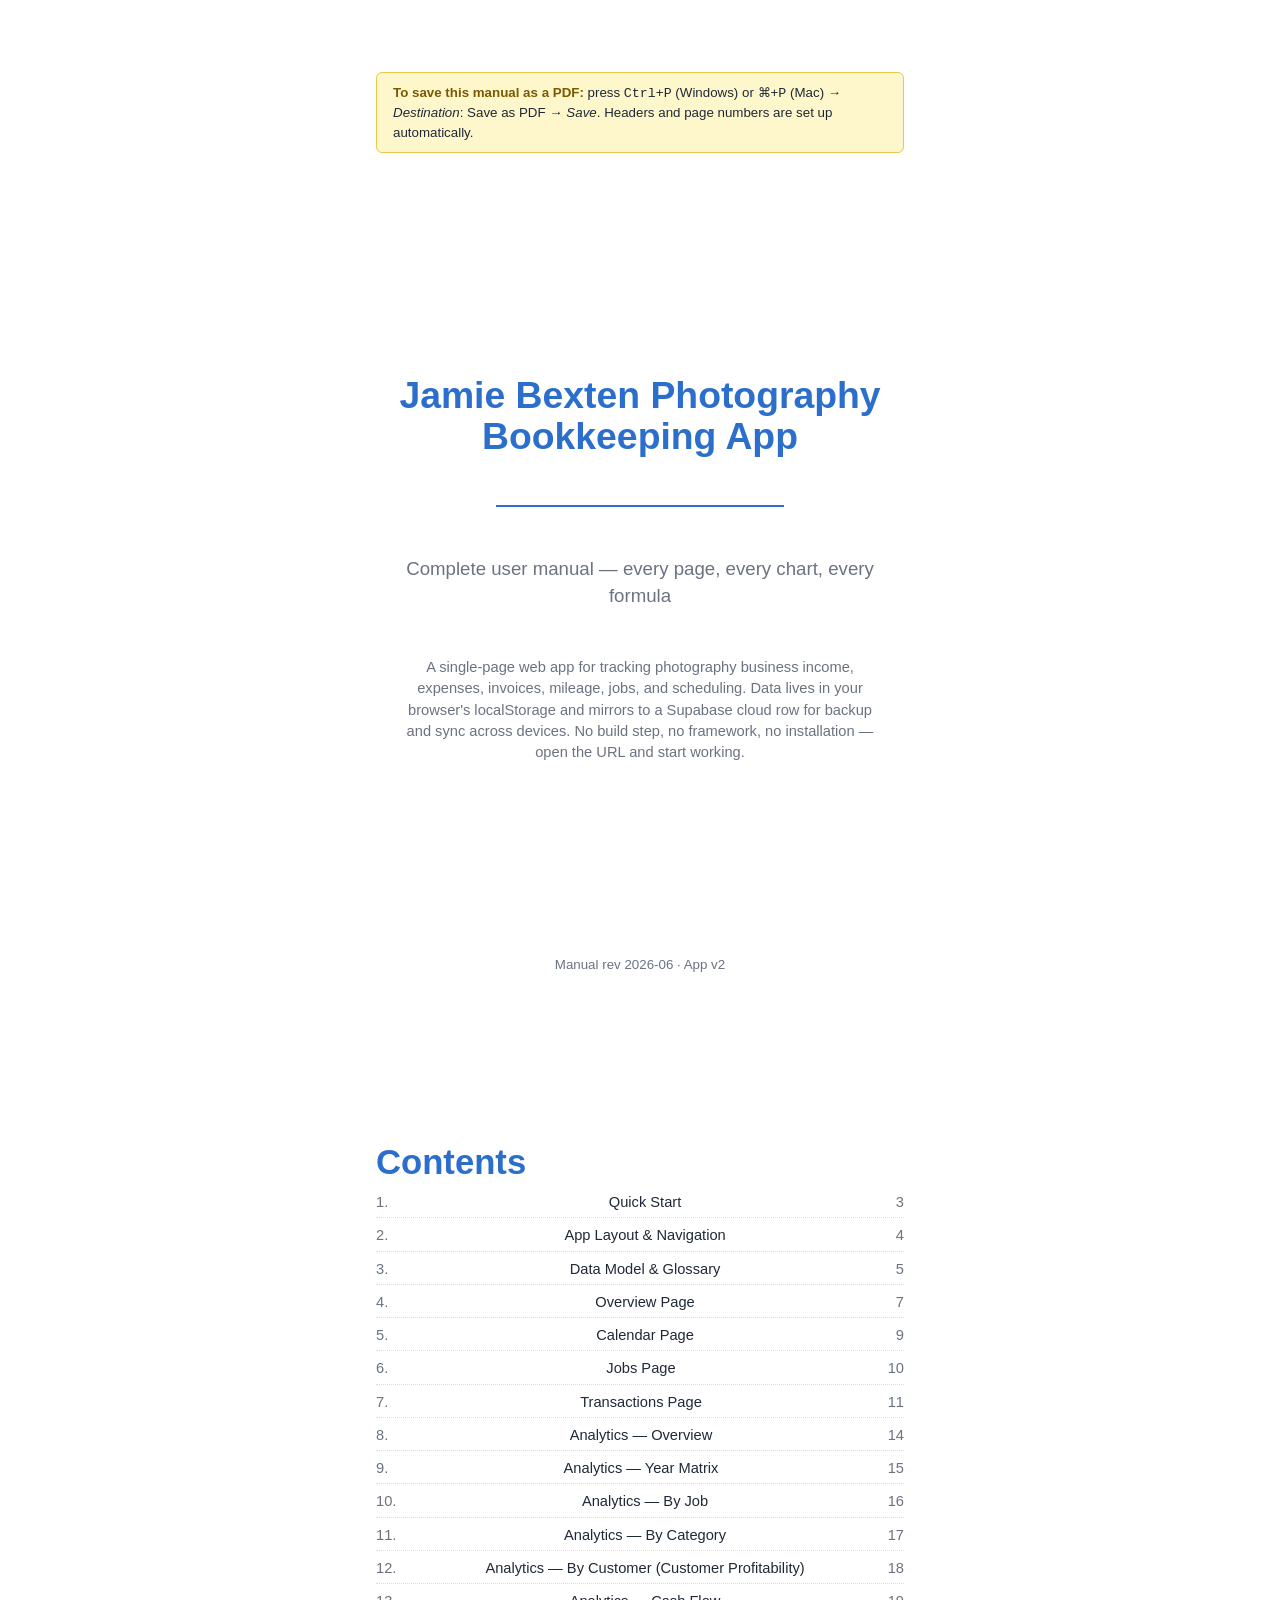
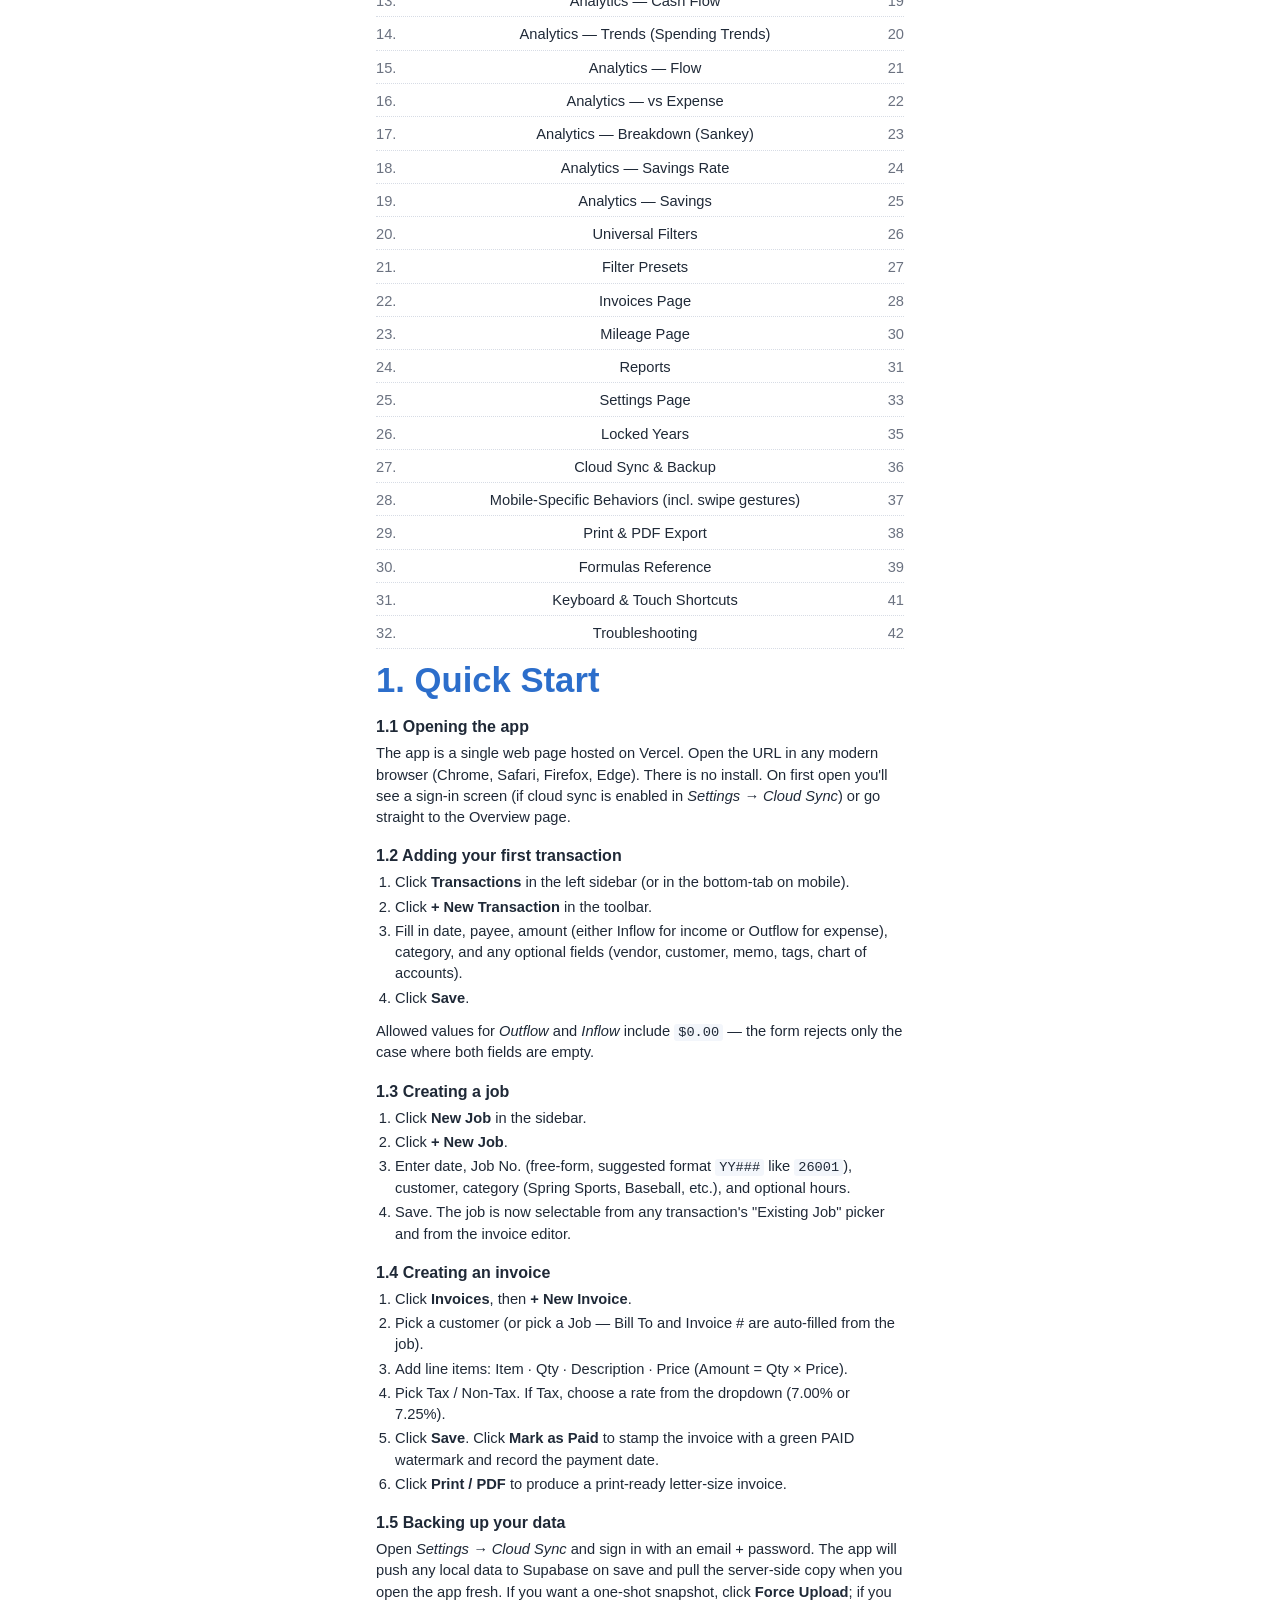
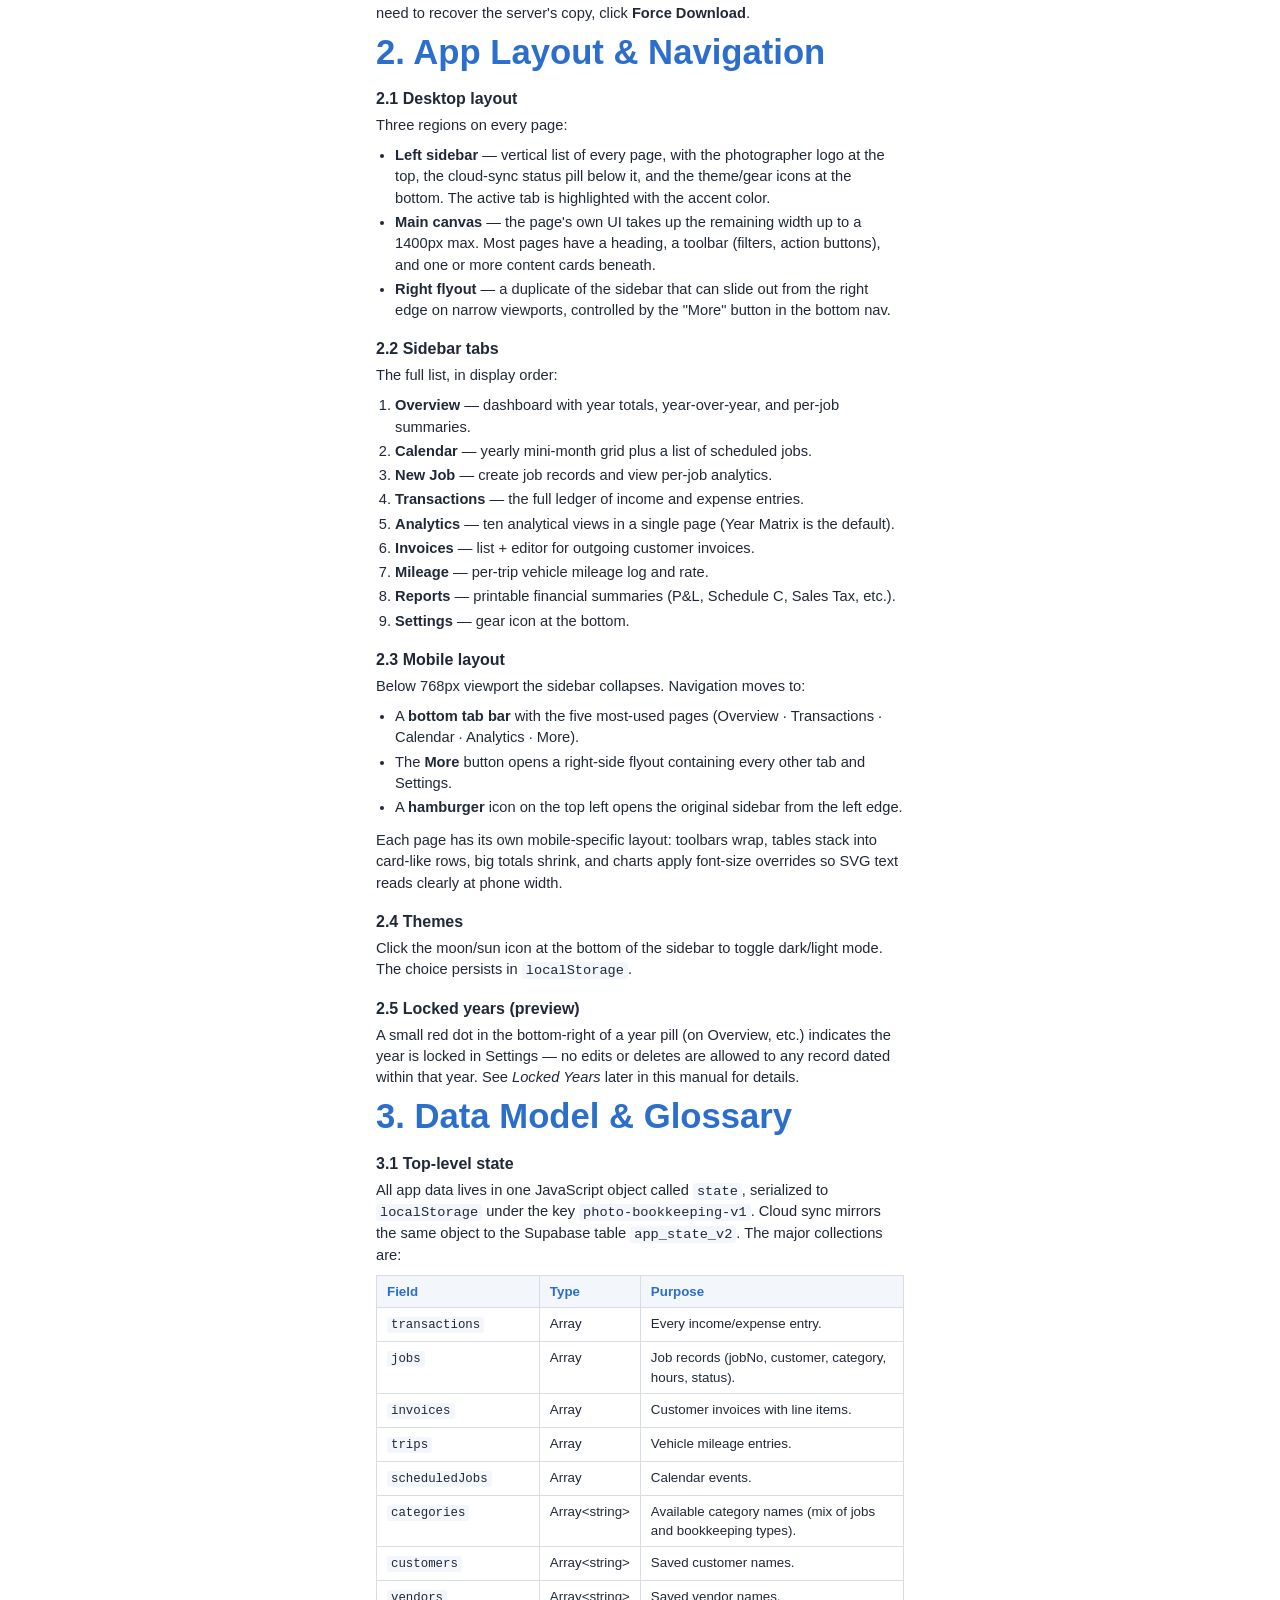
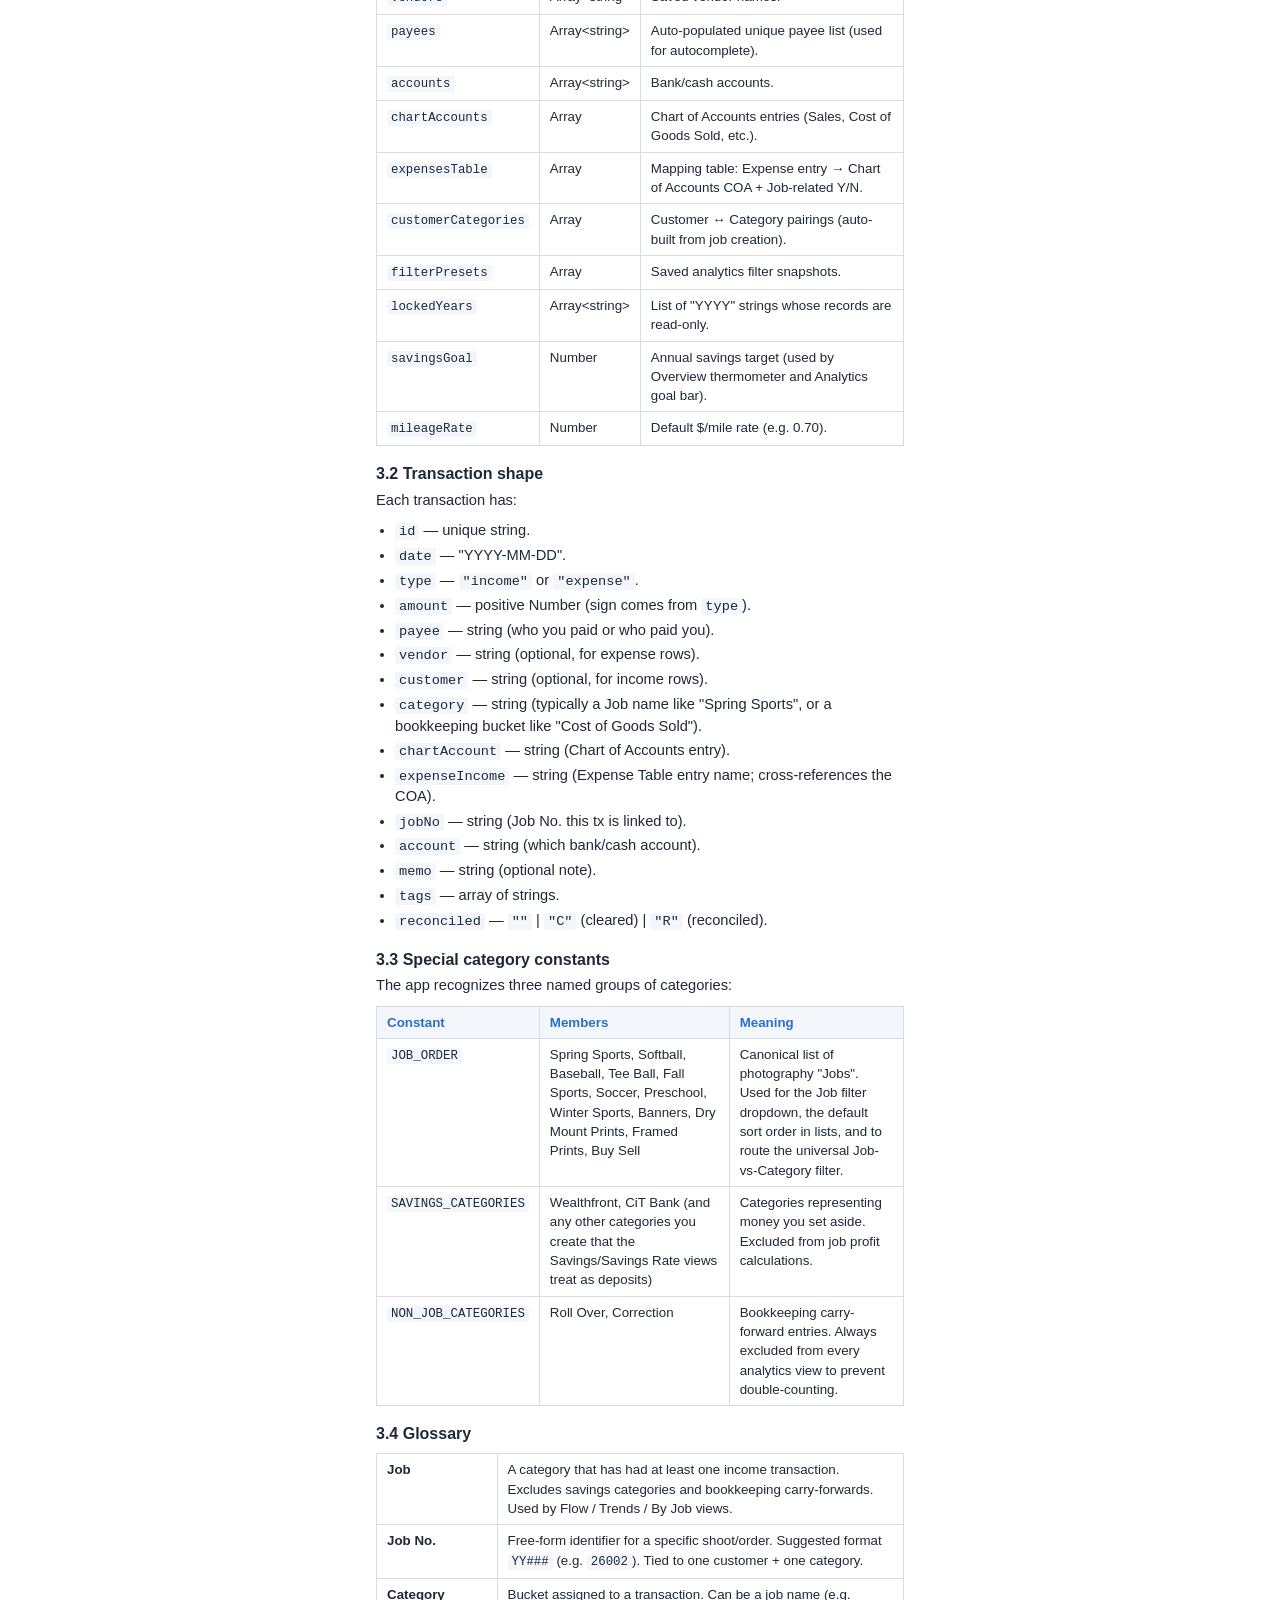
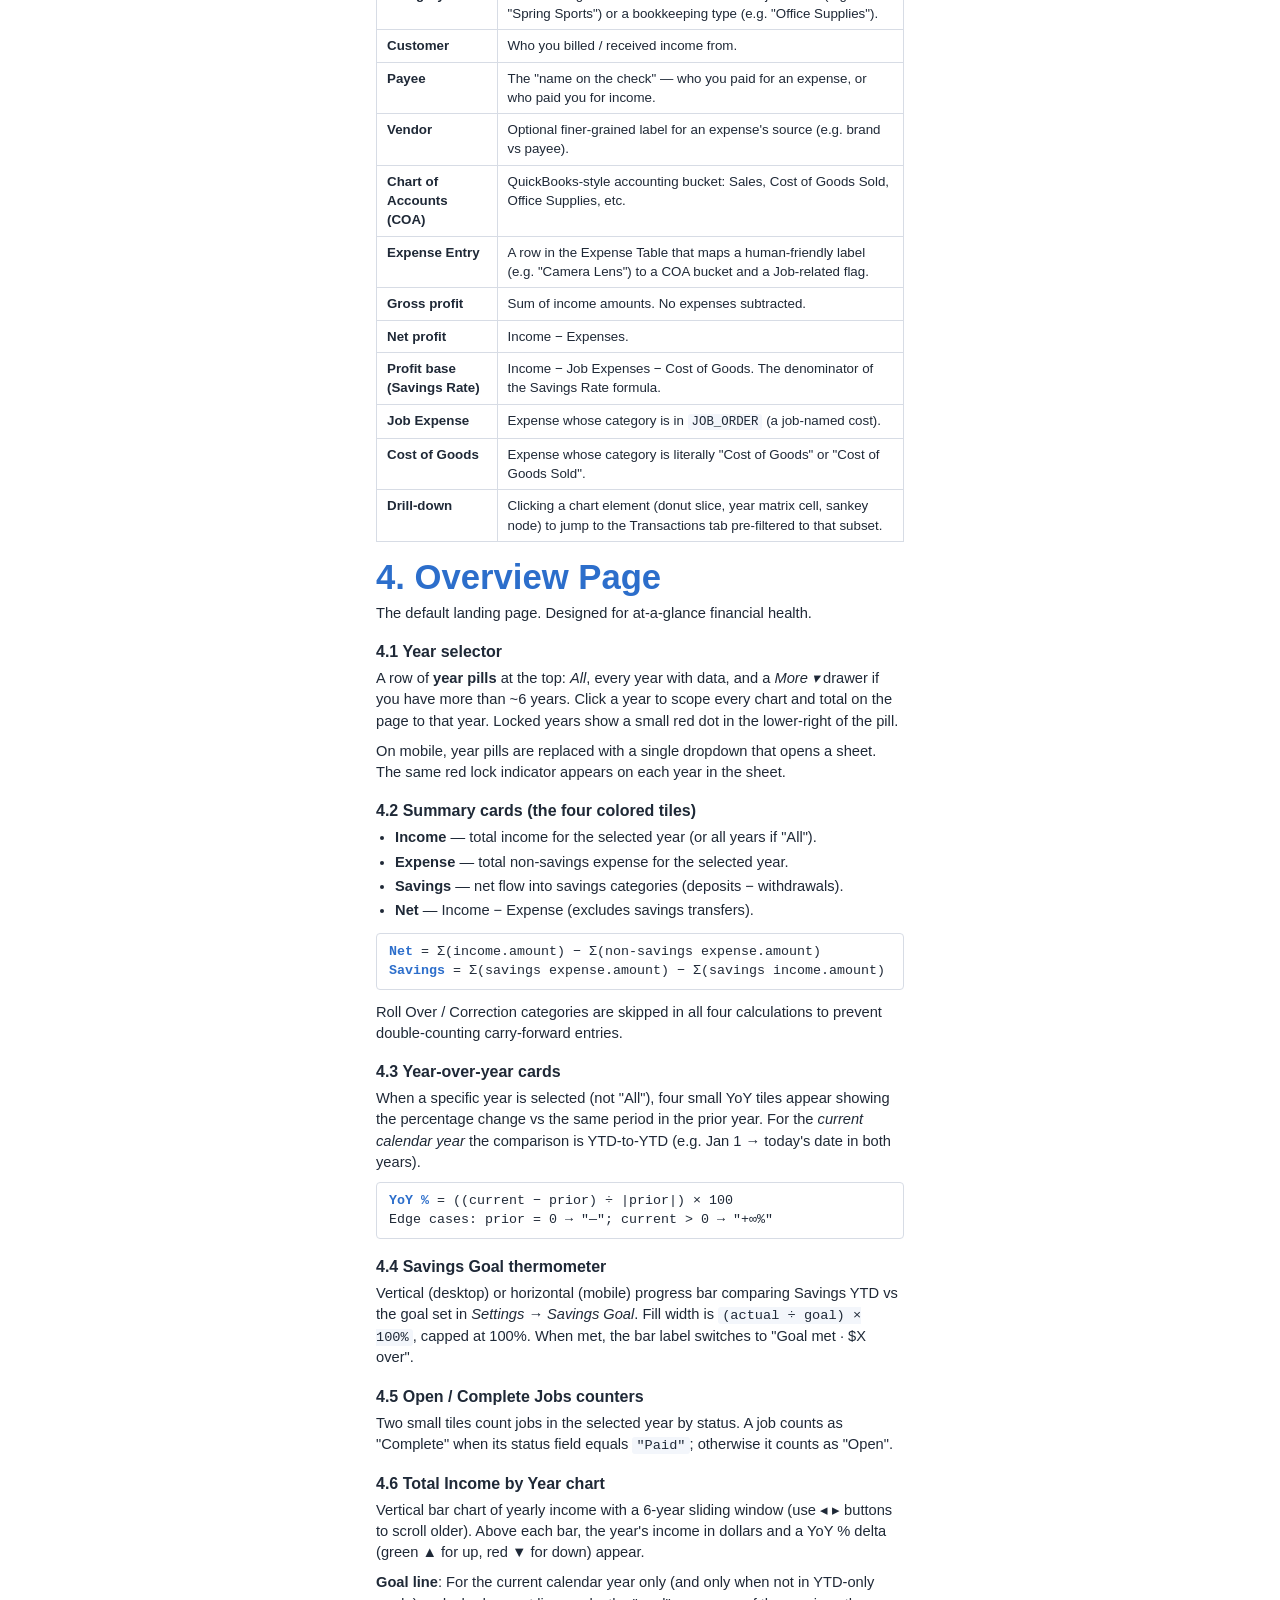
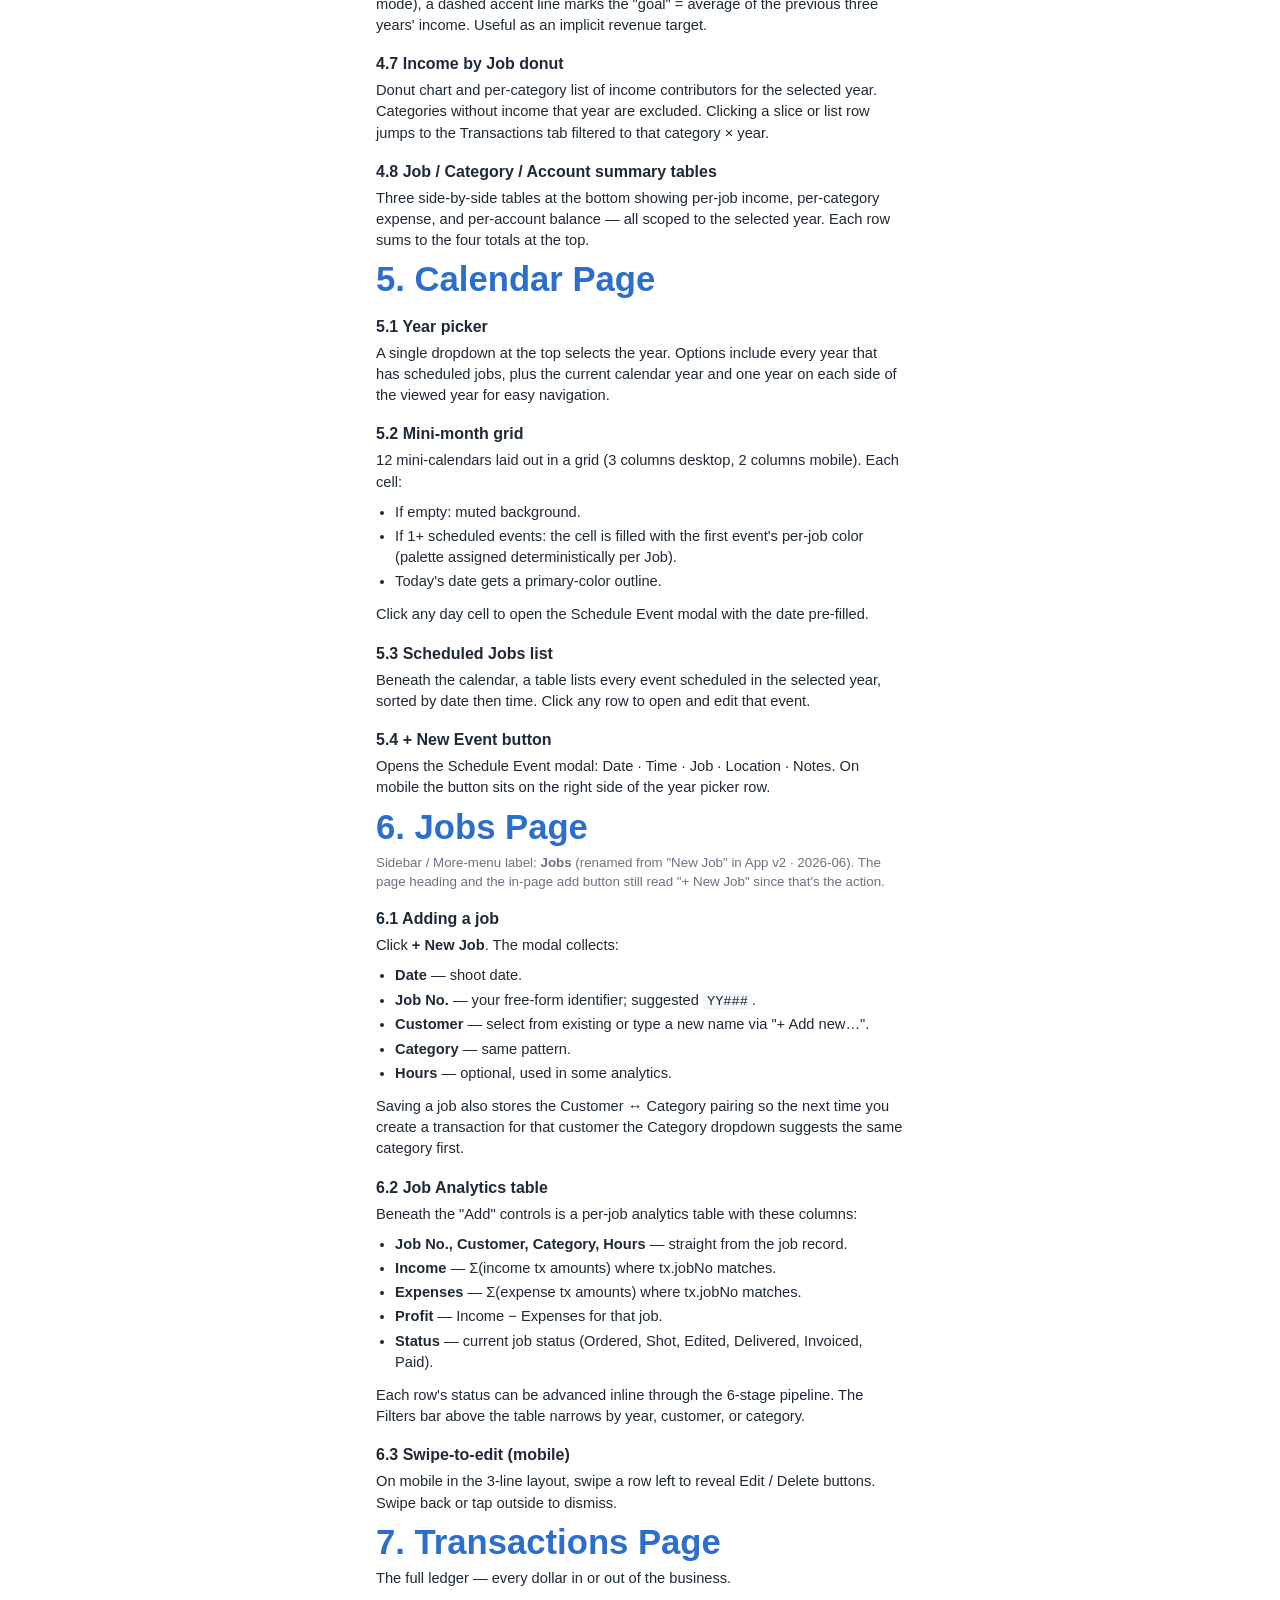
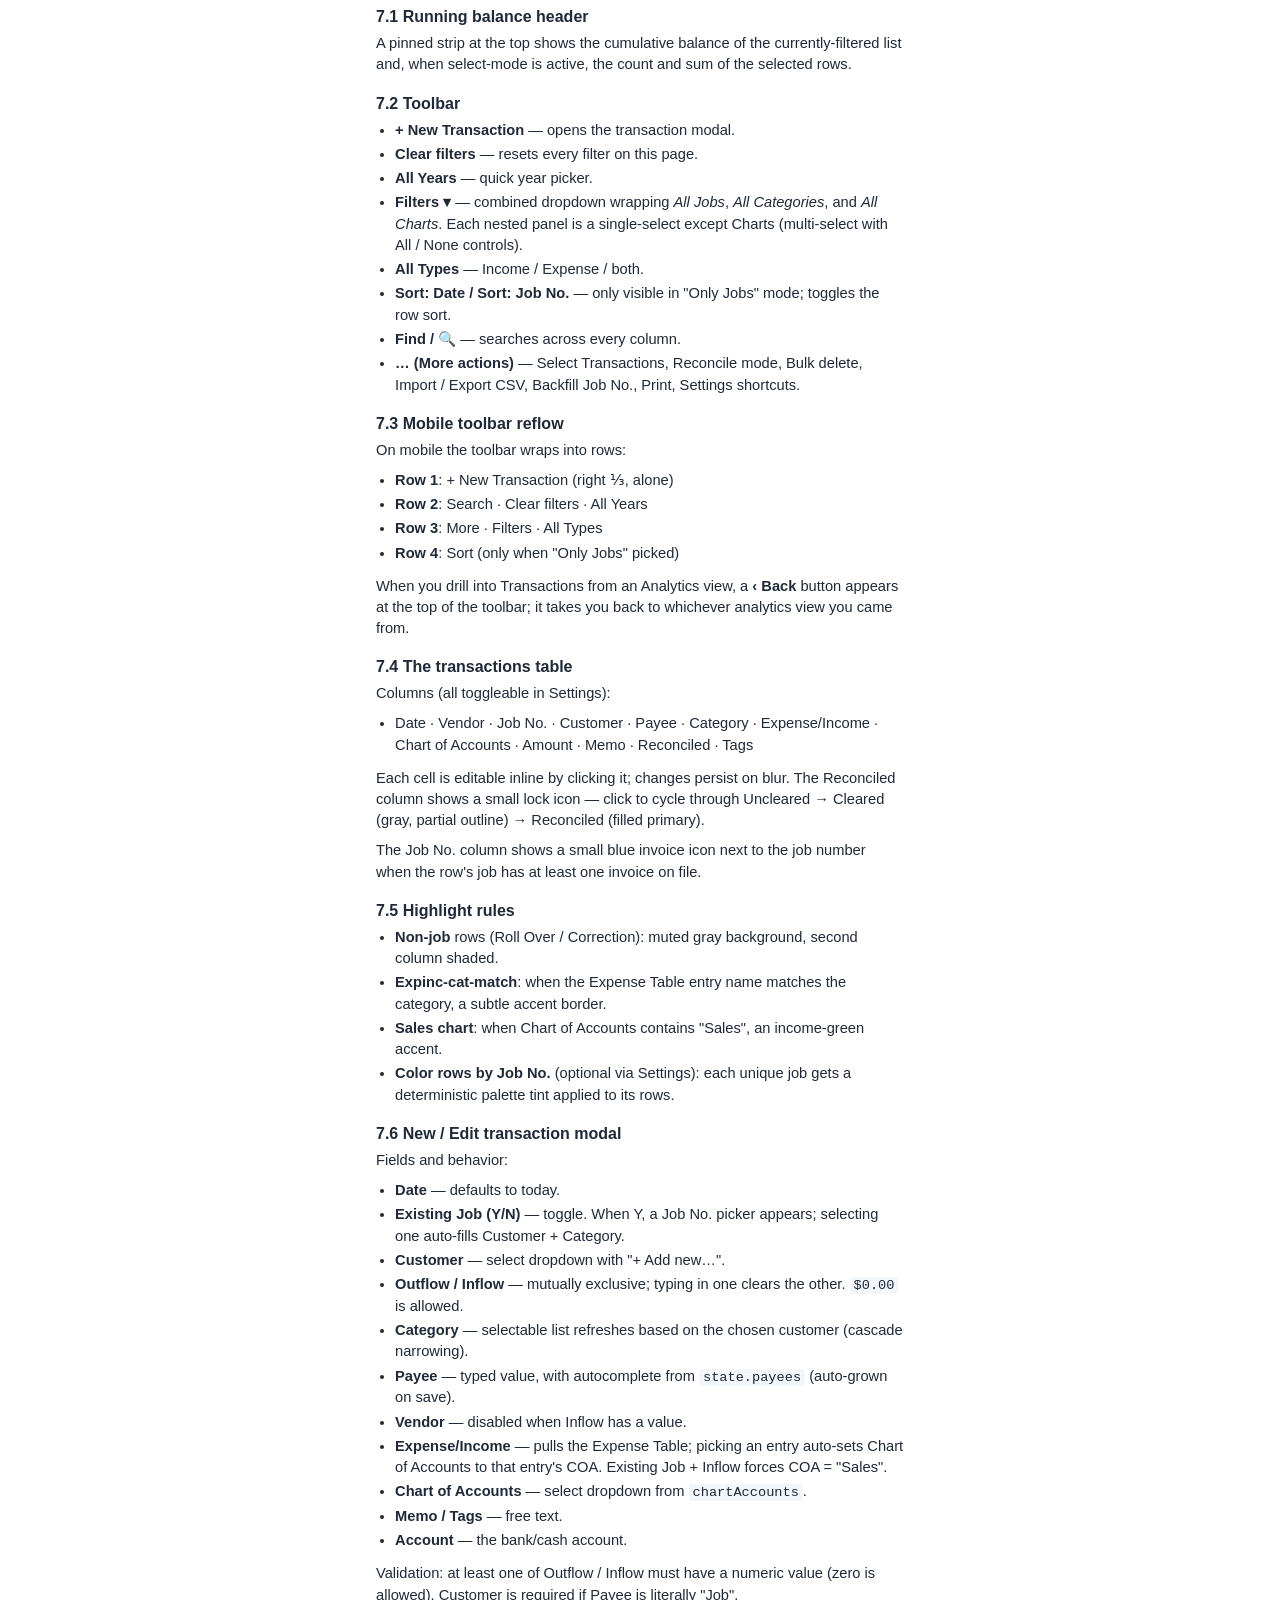
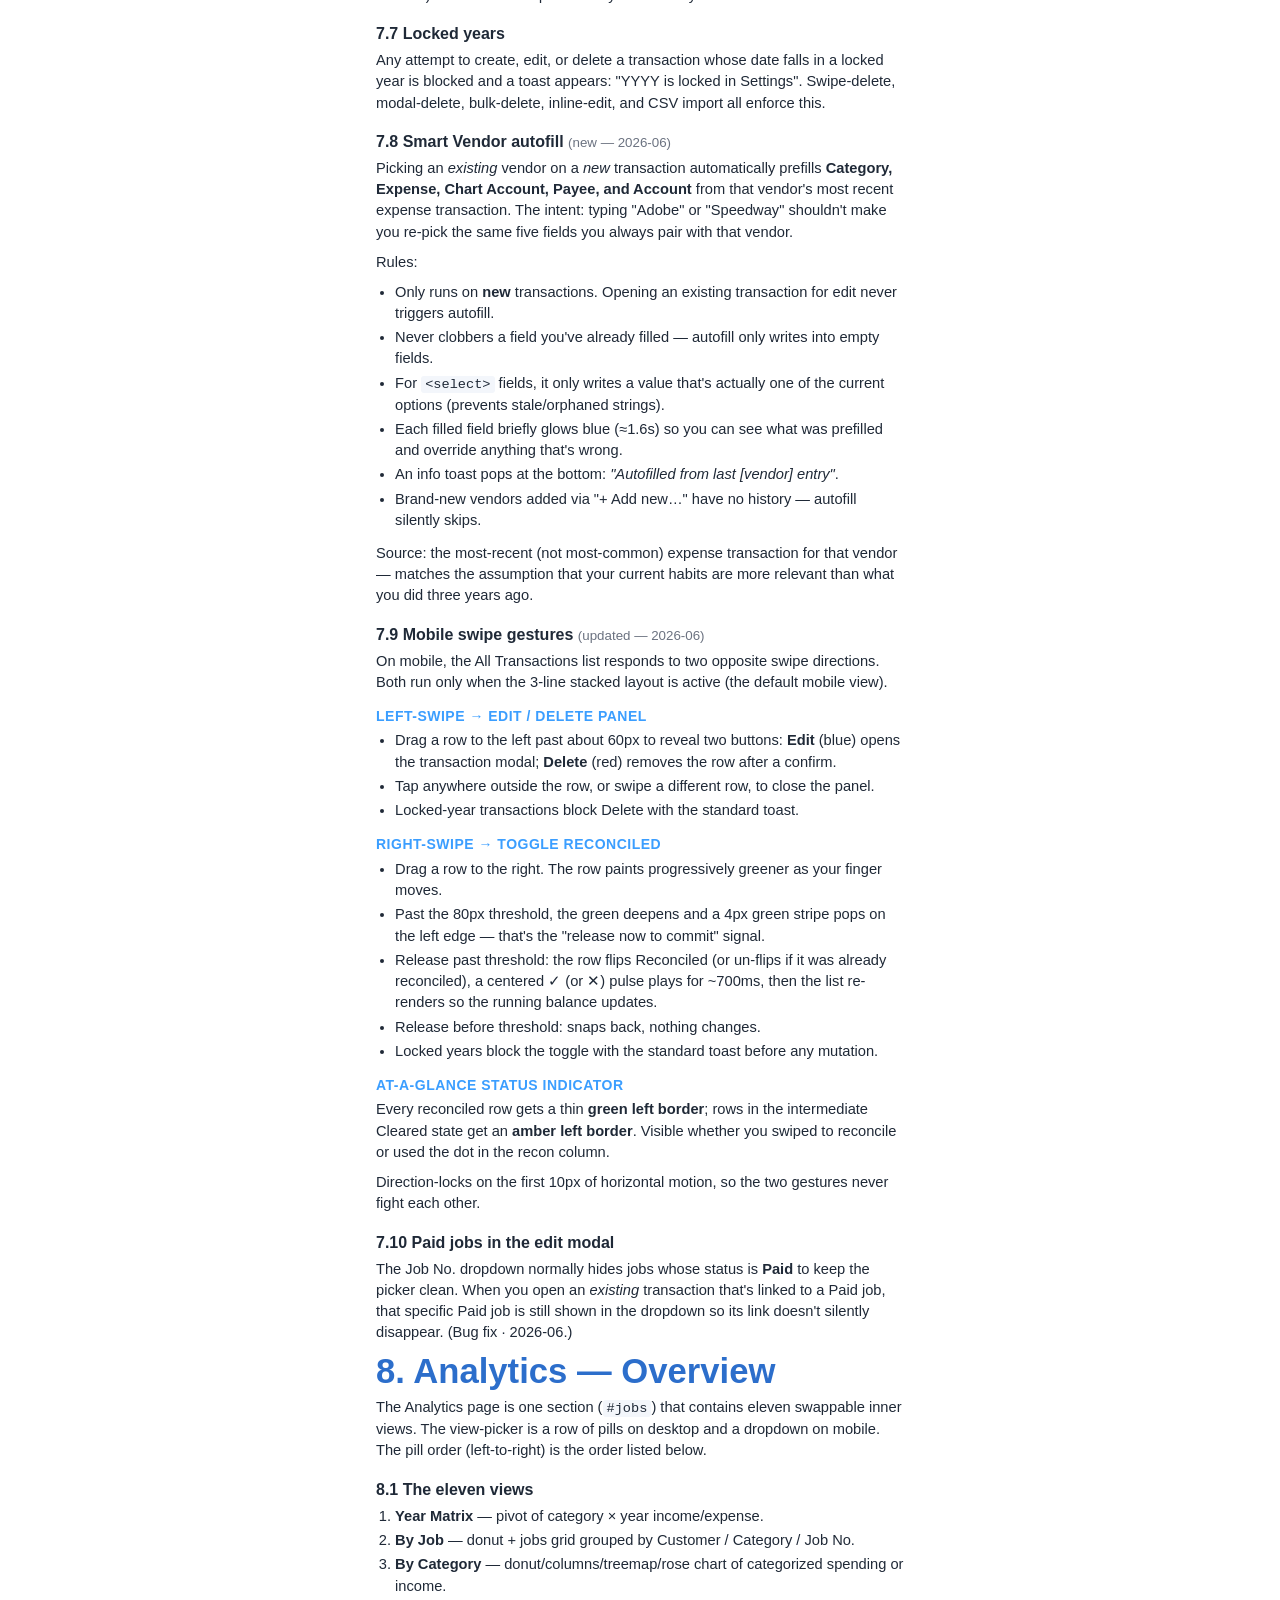
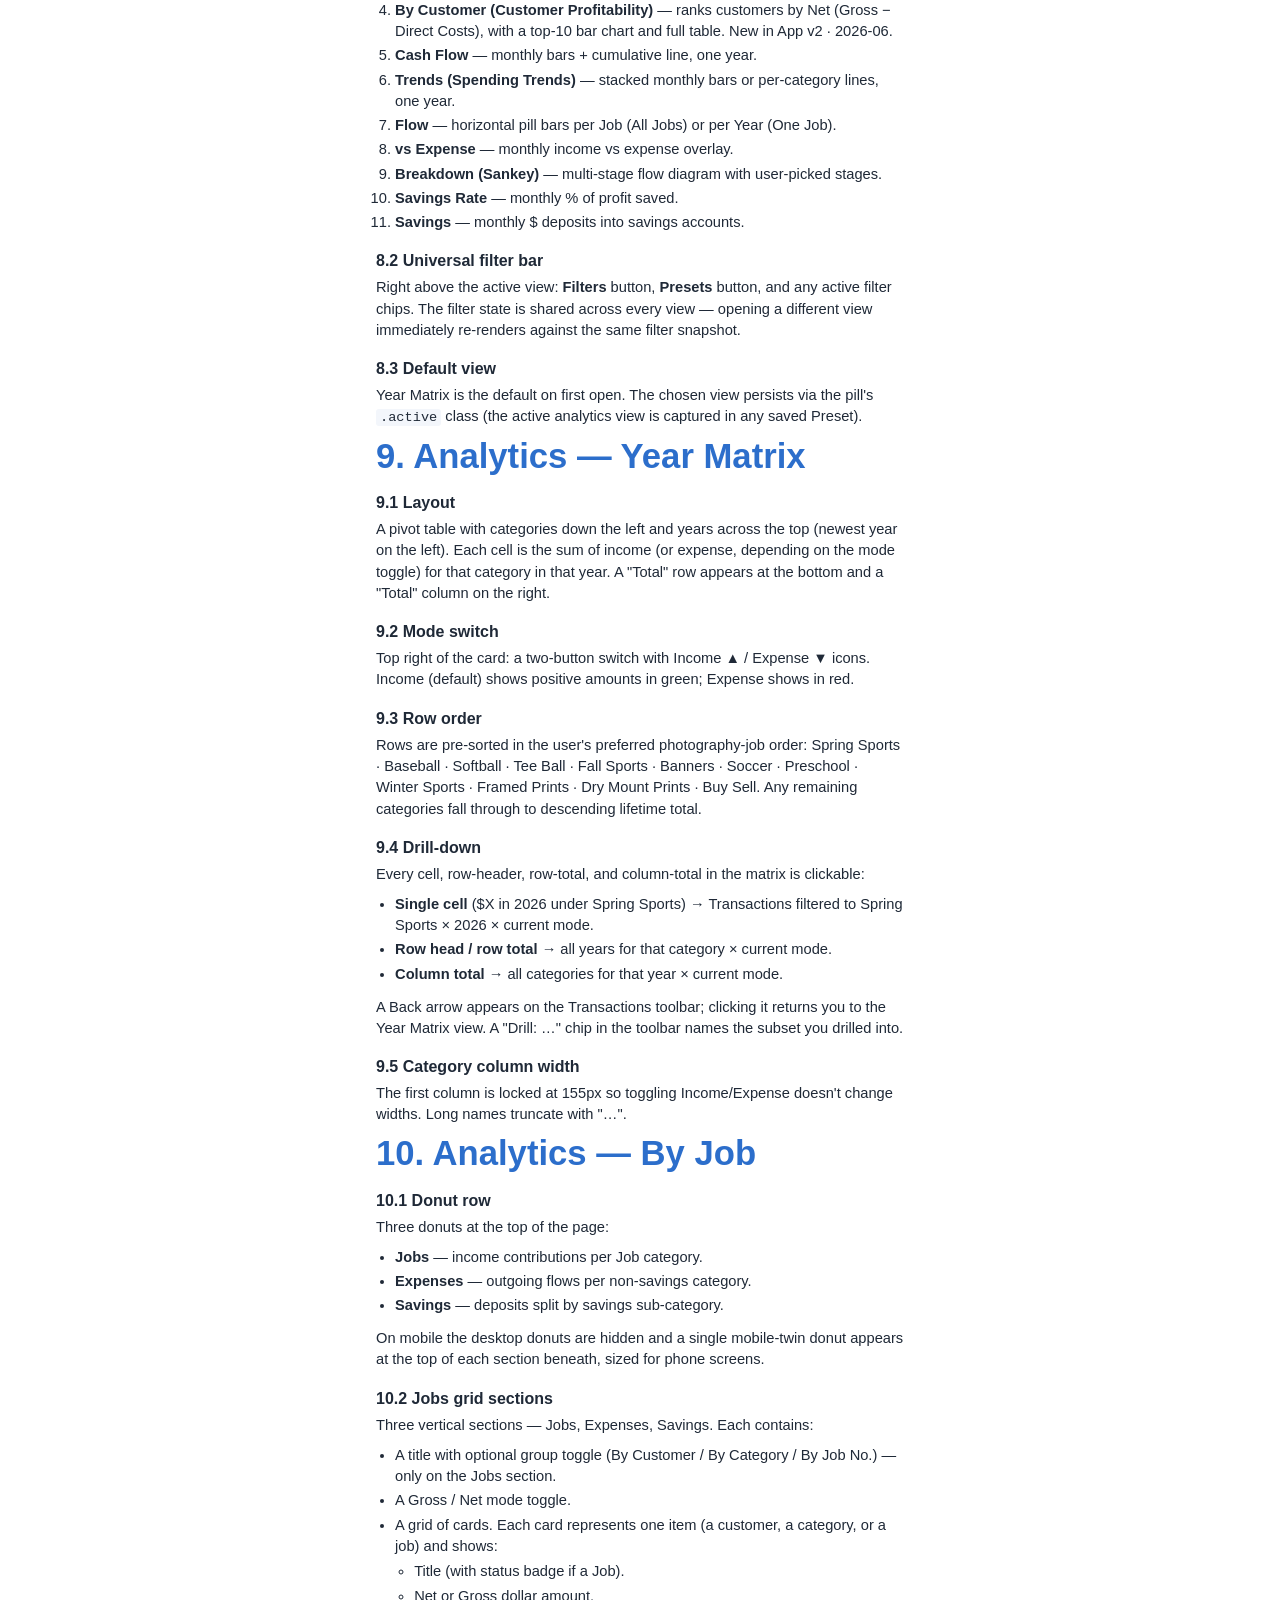
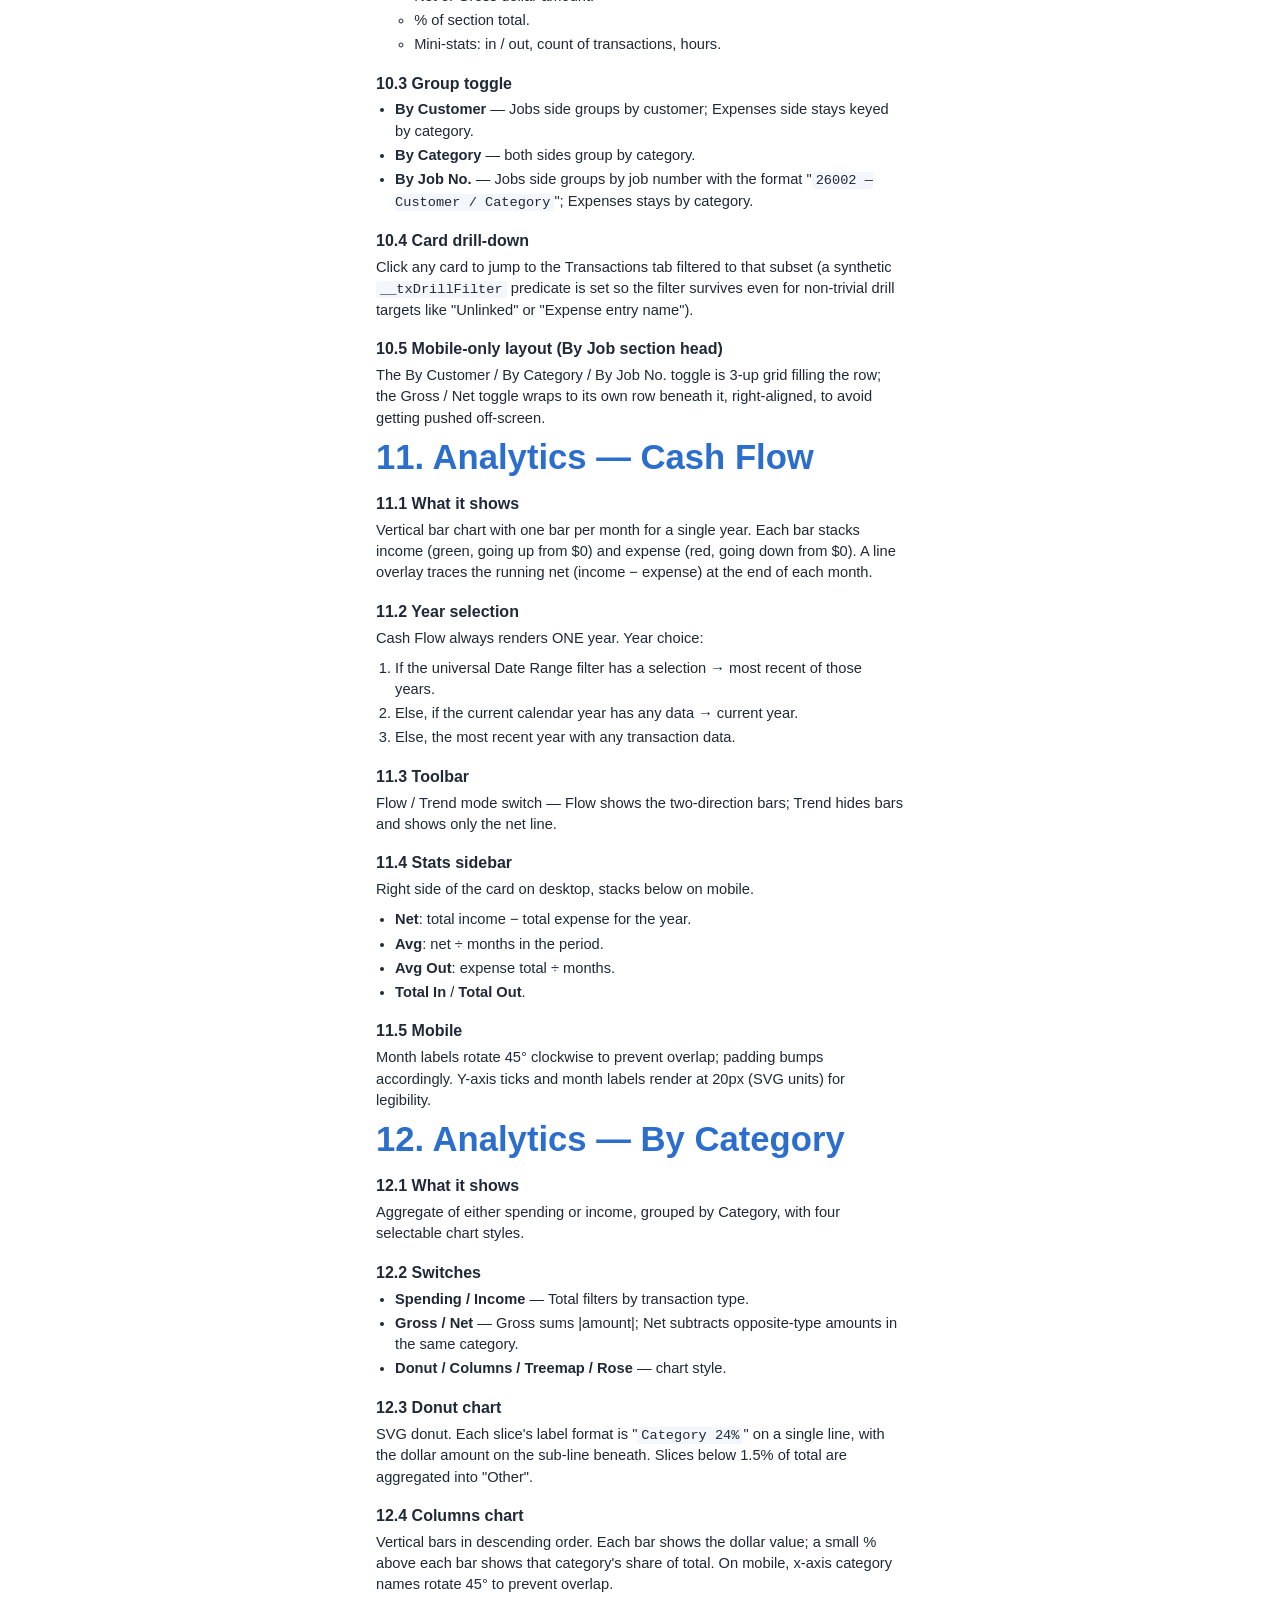
==== manual.html @ f2a126ac "Manual: catch up to App v2 · 2026-06 changes - TOC: rename "New Job Page" → "Jobs Page"; reorder Ana" ====
<!DOCTYPE html>
<html lang="en">
<head>
<meta charset="UTF-8" />
<title>Jamie Bexten Photography — Bookkeeping App · User Manual</title>
<style>
  :root {
    --primary: #2c6ecb;
    --accent:  #3b9eff;
    --muted:   #6b7280;
    --border:  #d7dce5;
    --bg-soft: #f3f6fb;
    --text:    #1f2937;
  }
  * { box-sizing: border-box; }
  html, body {
    margin: 0; padding: 0;
    font-family: -apple-system, BlinkMacSystemFont, "Segoe UI", Helvetica, Arial, sans-serif;
    color: var(--text);
    background: #fff;
    font-size: 11pt;
    line-height: 1.45;
  }
  body { max-width: 7in; margin: 0 auto; padding: 0.75in 0.75in 0.5in; }

  .print-banner {
    position: sticky; top: 0; z-index: 100;
    background: #fff7cc; border: 1px solid #e6c84a;
    padding: 10px 16px; border-radius: 6px;
    margin-bottom: 30px;
    font-size: 10pt;
  }
  .print-banner strong { color: #7a5a00; }
  @media print { .print-banner { display: none !important; } }

  h1 { color: var(--primary); font-size: 26pt; line-height: 1.1; margin: 0 0 0.2em; }
  h2 { color: var(--primary); font-size: 16pt; margin: 1.2em 0 0.4em; page-break-after: avoid; }
  h3 { color: var(--text);    font-size: 12pt; margin: 1em 0 0.3em; page-break-after: avoid; }
  h4 { color: var(--accent);  font-size: 10.5pt; margin: 0.9em 0 0.2em; text-transform: uppercase; letter-spacing: 0.5px; }
  p  { margin: 0.3em 0 0.6em; }
  ul, ol { margin: 0.3em 0 0.8em; padding-left: 1.3em; }
  li { margin-bottom: 3px; }
  code, tt {
    font-family: "SF Mono", Consolas, Monaco, monospace;
    font-size: 0.93em; background: var(--bg-soft);
    padding: 1px 4px; border-radius: 3px;
  }
  pre {
    font-family: "SF Mono", Consolas, Monaco, monospace;
    font-size: 9.5pt; background: var(--bg-soft);
    padding: 8px 12px; border-radius: 4px;
    overflow-x: auto; margin: 6px 0 10px;
  }
  .muted { color: var(--muted); }
  .tip {
    background: var(--bg-soft);
    border-left: 3px solid var(--accent);
    padding: 8px 12px;
    margin: 10px 0 14px;
    font-size: 10.5pt;
    border-radius: 0 4px 4px 0;
  }
  .tip strong { color: var(--primary); }
  .formula {
    background: #fff; border: 1px solid var(--border);
    padding: 8px 12px; margin: 6px 0 12px;
    border-radius: 4px;
    font-family: "SF Mono", Consolas, Monaco, monospace;
    font-size: 10pt;
    overflow-x: auto;
  }
  .formula strong { color: var(--primary); font-family: inherit; }
  table { width: 100%; border-collapse: collapse; margin: 8px 0 16px; font-size: 10pt; }
  th, td { border: 1px solid var(--border); padding: 6px 10px; text-align: left; vertical-align: top; }
  th { background: var(--bg-soft); font-weight: 600; color: var(--primary); }

  /* Title page */
  .title-page { text-align: center; padding-top: 2in; page-break-after: always; height: 10in; }
  .title-page .title-main { font-size: 28pt; color: var(--primary); font-weight: 700; line-height: 1.1; }
  .title-page .subtitle { font-size: 14pt; color: var(--muted); margin-top: 0.4em; }
  .title-page hr { width: 3in; border: none; border-top: 2px solid var(--primary); margin: 0.5in auto; }
  .title-page .intro { max-width: 5in; margin: 0 auto; color: var(--muted); font-size: 11pt; }
  .title-page .version { margin-top: 2in; color: var(--muted); font-size: 10pt; }

  /* TOC */
  .toc { page-break-after: always; }
  .toc ol { list-style: none; padding: 0; counter-reset: toc; }
  .toc ol li {
    counter-increment: toc;
    display: flex; justify-content: space-between;
    border-bottom: 1px dotted var(--border);
    padding: 4px 0; font-size: 11pt;
  }
  .toc ol li::before { content: counter(toc) ". "; color: var(--muted); margin-right: 6px; }
  .toc ol li span:last-child { color: var(--muted); }

  section { page-break-before: always; }
  section:first-of-type { page-break-before: auto; }

  @page {
    size: letter portrait;
    margin: 0.75in 0.75in 0.7in;
    @bottom-left   { content: "Jamie Bexten Photography — User Manual"; font-family: Helvetica, sans-serif; font-size: 9pt; color: #6b7280; }
    @bottom-right  { content: "Page " counter(page) " of " counter(pages); font-family: Helvetica, sans-serif; font-size: 9pt; color: #6b7280; }
  }

  h2, h3, h4 { break-after: avoid-page; }
  ul, ol { break-inside: avoid-page; }
  .tip, .formula, pre { break-inside: avoid-page; }
</style>
</head>
<body>

<div class="print-banner">
  <strong>To save this manual as a PDF:</strong>
  press <kbd>Ctrl</kbd>+<kbd>P</kbd> (Windows) or <kbd>⌘</kbd>+<kbd>P</kbd> (Mac) →
  <em>Destination</em>: Save as PDF → <em>Save</em>.
  Headers and page numbers are set up automatically.
</div>

<!-- ============== TITLE PAGE ============== -->
<div class="title-page">
  <div class="title-main">Jamie Bexten Photography</div>
  <div class="title-main">Bookkeeping App</div>
  <hr>
  <div class="subtitle">Complete user manual — every page, every chart, every formula</div>
  <div style="margin-top: 0.5in;"></div>
  <p class="intro">
    A single-page web app for tracking photography business income, expenses,
    invoices, mileage, jobs, and scheduling. Data lives in your browser's
    localStorage and mirrors to a Supabase cloud row for backup and sync
    across devices. No build step, no framework, no installation — open the
    URL and start working.
  </p>
  <div class="version">Manual rev 2026-06 · App v2</div>
</div>

<!-- ============== TOC ============== -->
<section class="toc">
  <h1>Contents</h1>
  <ol>
    <li><span>Quick Start</span><span>3</span></li>
    <li><span>App Layout &amp; Navigation</span><span>4</span></li>
    <li><span>Data Model &amp; Glossary</span><span>5</span></li>
    <li><span>Overview Page</span><span>7</span></li>
    <li><span>Calendar Page</span><span>9</span></li>
    <li><span>Jobs Page</span><span>10</span></li>
    <li><span>Transactions Page</span><span>11</span></li>
    <li><span>Analytics — Overview</span><span>14</span></li>
    <li><span>Analytics — Year Matrix</span><span>15</span></li>
    <li><span>Analytics — By Job</span><span>16</span></li>
    <li><span>Analytics — By Category</span><span>17</span></li>
    <li><span>Analytics — By Customer (Customer Profitability)</span><span>18</span></li>
    <li><span>Analytics — Cash Flow</span><span>19</span></li>
    <li><span>Analytics — Trends (Spending Trends)</span><span>20</span></li>
    <li><span>Analytics — Flow</span><span>21</span></li>
    <li><span>Analytics — vs Expense</span><span>22</span></li>
    <li><span>Analytics — Breakdown (Sankey)</span><span>23</span></li>
    <li><span>Analytics — Savings Rate</span><span>24</span></li>
    <li><span>Analytics — Savings</span><span>25</span></li>
    <li><span>Universal Filters</span><span>26</span></li>
    <li><span>Filter Presets</span><span>27</span></li>
    <li><span>Invoices Page</span><span>28</span></li>
    <li><span>Mileage Page</span><span>30</span></li>
    <li><span>Reports</span><span>31</span></li>
    <li><span>Settings Page</span><span>33</span></li>
    <li><span>Locked Years</span><span>35</span></li>
    <li><span>Cloud Sync &amp; Backup</span><span>36</span></li>
    <li><span>Mobile-Specific Behaviors (incl. swipe gestures)</span><span>37</span></li>
    <li><span>Print &amp; PDF Export</span><span>38</span></li>
    <li><span>Formulas Reference</span><span>39</span></li>
    <li><span>Keyboard &amp; Touch Shortcuts</span><span>41</span></li>
    <li><span>Troubleshooting</span><span>42</span></li>
  </ol>
</section>

<!-- ============== 1. QUICK START ============== -->
<section>
  <h1>1. Quick Start</h1>

  <h3>1.1 Opening the app</h3>
  <p>
    The app is a single web page hosted on Vercel. Open the URL in any modern
    browser (Chrome, Safari, Firefox, Edge). There is no install. On first
    open you'll see a sign-in screen (if cloud sync is enabled in
    <em>Settings → Cloud Sync</em>) or go straight to the Overview page.
  </p>

  <h3>1.2 Adding your first transaction</h3>
  <ol>
    <li>Click <strong>Transactions</strong> in the left sidebar (or in the bottom-tab on mobile).</li>
    <li>Click <strong>+ New Transaction</strong> in the toolbar.</li>
    <li>Fill in date, payee, amount (either Inflow for income or Outflow for expense), category, and any optional fields (vendor, customer, memo, tags, chart of accounts).</li>
    <li>Click <strong>Save</strong>.</li>
  </ol>
  <p>
    Allowed values for <em>Outflow</em> and <em>Inflow</em> include
    <code>$0.00</code> — the form rejects only the case where both fields are
    empty.
  </p>

  <h3>1.3 Creating a job</h3>
  <ol>
    <li>Click <strong>New Job</strong> in the sidebar.</li>
    <li>Click <strong>+ New Job</strong>.</li>
    <li>Enter date, Job No. (free-form, suggested format <code>YY###</code> like <code>26001</code>), customer, category (Spring Sports, Baseball, etc.), and optional hours.</li>
    <li>Save. The job is now selectable from any transaction's "Existing Job" picker and from the invoice editor.</li>
  </ol>

  <h3>1.4 Creating an invoice</h3>
  <ol>
    <li>Click <strong>Invoices</strong>, then <strong>+ New Invoice</strong>.</li>
    <li>Pick a customer (or pick a Job — Bill To and Invoice # are auto-filled from the job).</li>
    <li>Add line items: Item · Qty · Description · Price (Amount = Qty × Price).</li>
    <li>Pick Tax / Non-Tax. If Tax, choose a rate from the dropdown (7.00% or 7.25%).</li>
    <li>Click <strong>Save</strong>. Click <strong>Mark as Paid</strong> to stamp the invoice with a green PAID watermark and record the payment date.</li>
    <li>Click <strong>Print / PDF</strong> to produce a print-ready letter-size invoice.</li>
  </ol>

  <h3>1.5 Backing up your data</h3>
  <p>
    Open <em>Settings → Cloud Sync</em> and sign in with an email + password.
    The app will push any local data to Supabase on save and pull the
    server-side copy when you open the app fresh. If you want a one-shot
    snapshot, click <strong>Force Upload</strong>; if you need to recover the
    server's copy, click <strong>Force Download</strong>.
  </p>
</section>

<!-- ============== 2. LAYOUT & NAVIGATION ============== -->
<section>
  <h1>2. App Layout &amp; Navigation</h1>

  <h3>2.1 Desktop layout</h3>
  <p>
    Three regions on every page:
  </p>
  <ul>
    <li><strong>Left sidebar</strong> — vertical list of every page, with the photographer logo at the top, the cloud-sync status pill below it, and the theme/gear icons at the bottom. The active tab is highlighted with the accent color.</li>
    <li><strong>Main canvas</strong> — the page's own UI takes up the remaining width up to a 1400px max. Most pages have a heading, a toolbar (filters, action buttons), and one or more content cards beneath.</li>
    <li><strong>Right flyout</strong> — a duplicate of the sidebar that can slide out from the right edge on narrow viewports, controlled by the "More" button in the bottom nav.</li>
  </ul>

  <h3>2.2 Sidebar tabs</h3>
  <p>The full list, in display order:</p>
  <ol>
    <li><strong>Overview</strong> — dashboard with year totals, year-over-year, and per-job summaries.</li>
    <li><strong>Calendar</strong> — yearly mini-month grid plus a list of scheduled jobs.</li>
    <li><strong>New Job</strong> — create job records and view per-job analytics.</li>
    <li><strong>Transactions</strong> — the full ledger of income and expense entries.</li>
    <li><strong>Analytics</strong> — ten analytical views in a single page (Year Matrix is the default).</li>
    <li><strong>Invoices</strong> — list + editor for outgoing customer invoices.</li>
    <li><strong>Mileage</strong> — per-trip vehicle mileage log and rate.</li>
    <li><strong>Reports</strong> — printable financial summaries (P&amp;L, Schedule C, Sales Tax, etc.).</li>
    <li><strong>Settings</strong> — gear icon at the bottom.</li>
  </ol>

  <h3>2.3 Mobile layout</h3>
  <p>
    Below 768px viewport the sidebar collapses. Navigation moves to:
  </p>
  <ul>
    <li>A <strong>bottom tab bar</strong> with the five most-used pages (Overview · Transactions · Calendar · Analytics · More).</li>
    <li>The <strong>More</strong> button opens a right-side flyout containing every other tab and Settings.</li>
    <li>A <strong>hamburger</strong> icon on the top left opens the original sidebar from the left edge.</li>
  </ul>
  <p>
    Each page has its own mobile-specific layout: toolbars wrap, tables stack
    into card-like rows, big totals shrink, and charts apply font-size
    overrides so SVG text reads clearly at phone width.
  </p>

  <h3>2.4 Themes</h3>
  <p>
    Click the moon/sun icon at the bottom of the sidebar to toggle dark/light
    mode. The choice persists in <code>localStorage</code>.
  </p>

  <h3>2.5 Locked years (preview)</h3>
  <p>
    A small red dot in the bottom-right of a year pill (on Overview, etc.)
    indicates the year is locked in Settings — no edits or deletes are
    allowed to any record dated within that year. See <em>Locked Years</em>
    later in this manual for details.
  </p>
</section>

<!-- ============== 3. DATA MODEL & GLOSSARY ============== -->
<section>
  <h1>3. Data Model &amp; Glossary</h1>

  <h3>3.1 Top-level state</h3>
  <p>
    All app data lives in one JavaScript object called <code>state</code>,
    serialized to <code>localStorage</code> under the key
    <code>photo-bookkeeping-v1</code>. Cloud sync mirrors the same object to
    the Supabase table <code>app_state_v2</code>. The major collections are:
  </p>
  <table>
    <thead><tr><th>Field</th><th>Type</th><th>Purpose</th></tr></thead>
    <tbody>
      <tr><td><code>transactions</code></td><td>Array</td><td>Every income/expense entry.</td></tr>
      <tr><td><code>jobs</code></td><td>Array</td><td>Job records (jobNo, customer, category, hours, status).</td></tr>
      <tr><td><code>invoices</code></td><td>Array</td><td>Customer invoices with line items.</td></tr>
      <tr><td><code>trips</code></td><td>Array</td><td>Vehicle mileage entries.</td></tr>
      <tr><td><code>scheduledJobs</code></td><td>Array</td><td>Calendar events.</td></tr>
      <tr><td><code>categories</code></td><td>Array&lt;string&gt;</td><td>Available category names (mix of jobs and bookkeeping types).</td></tr>
      <tr><td><code>customers</code></td><td>Array&lt;string&gt;</td><td>Saved customer names.</td></tr>
      <tr><td><code>vendors</code></td><td>Array&lt;string&gt;</td><td>Saved vendor names.</td></tr>
      <tr><td><code>payees</code></td><td>Array&lt;string&gt;</td><td>Auto-populated unique payee list (used for autocomplete).</td></tr>
      <tr><td><code>accounts</code></td><td>Array&lt;string&gt;</td><td>Bank/cash accounts.</td></tr>
      <tr><td><code>chartAccounts</code></td><td>Array</td><td>Chart of Accounts entries (Sales, Cost of Goods Sold, etc.).</td></tr>
      <tr><td><code>expensesTable</code></td><td>Array</td><td>Mapping table: Expense entry → Chart of Accounts COA + Job-related Y/N.</td></tr>
      <tr><td><code>customerCategories</code></td><td>Array</td><td>Customer ↔ Category pairings (auto-built from job creation).</td></tr>
      <tr><td><code>filterPresets</code></td><td>Array</td><td>Saved analytics filter snapshots.</td></tr>
      <tr><td><code>lockedYears</code></td><td>Array&lt;string&gt;</td><td>List of "YYYY" strings whose records are read-only.</td></tr>
      <tr><td><code>savingsGoal</code></td><td>Number</td><td>Annual savings target (used by Overview thermometer and Analytics goal bar).</td></tr>
      <tr><td><code>mileageRate</code></td><td>Number</td><td>Default $/mile rate (e.g. 0.70).</td></tr>
    </tbody>
  </table>

  <h3>3.2 Transaction shape</h3>
  <p>Each transaction has:</p>
  <ul>
    <li><code>id</code> — unique string.</li>
    <li><code>date</code> — "YYYY-MM-DD".</li>
    <li><code>type</code> — <code>"income"</code> or <code>"expense"</code>.</li>
    <li><code>amount</code> — positive Number (sign comes from <code>type</code>).</li>
    <li><code>payee</code> — string (who you paid or who paid you).</li>
    <li><code>vendor</code> — string (optional, for expense rows).</li>
    <li><code>customer</code> — string (optional, for income rows).</li>
    <li><code>category</code> — string (typically a Job name like "Spring Sports", or a bookkeeping bucket like "Cost of Goods Sold").</li>
    <li><code>chartAccount</code> — string (Chart of Accounts entry).</li>
    <li><code>expenseIncome</code> — string (Expense Table entry name; cross-references the COA).</li>
    <li><code>jobNo</code> — string (Job No. this tx is linked to).</li>
    <li><code>account</code> — string (which bank/cash account).</li>
    <li><code>memo</code> — string (optional note).</li>
    <li><code>tags</code> — array of strings.</li>
    <li><code>reconciled</code> — <code>""</code> | <code>"C"</code> (cleared) | <code>"R"</code> (reconciled).</li>
  </ul>

  <h3>3.3 Special category constants</h3>
  <p>The app recognizes three named groups of categories:</p>
  <table>
    <thead><tr><th>Constant</th><th>Members</th><th>Meaning</th></tr></thead>
    <tbody>
      <tr>
        <td><code>JOB_ORDER</code></td>
        <td>Spring Sports, Softball, Baseball, Tee Ball, Fall Sports, Soccer, Preschool, Winter Sports, Banners, Dry Mount Prints, Framed Prints, Buy Sell</td>
        <td>Canonical list of photography "Jobs". Used for the Job filter dropdown, the default sort order in lists, and to route the universal Job-vs-Category filter.</td>
      </tr>
      <tr>
        <td><code>SAVINGS_CATEGORIES</code></td>
        <td>Wealthfront, CiT Bank (and any other categories you create that the Savings/Savings Rate views treat as deposits)</td>
        <td>Categories representing money you set aside. Excluded from job profit calculations.</td>
      </tr>
      <tr>
        <td><code>NON_JOB_CATEGORIES</code></td>
        <td>Roll Over, Correction</td>
        <td>Bookkeeping carry-forward entries. Always excluded from every analytics view to prevent double-counting.</td>
      </tr>
    </tbody>
  </table>

  <h3>3.4 Glossary</h3>
  <table>
    <tbody>
      <tr><td><strong>Job</strong></td><td>A category that has had at least one income transaction. Excludes savings categories and bookkeeping carry-forwards. Used by Flow / Trends / By Job views.</td></tr>
      <tr><td><strong>Job No.</strong></td><td>Free-form identifier for a specific shoot/order. Suggested format <code>YY###</code> (e.g. <code>26002</code>). Tied to one customer + one category.</td></tr>
      <tr><td><strong>Category</strong></td><td>Bucket assigned to a transaction. Can be a job name (e.g. "Spring Sports") or a bookkeeping type (e.g. "Office Supplies").</td></tr>
      <tr><td><strong>Customer</strong></td><td>Who you billed / received income from.</td></tr>
      <tr><td><strong>Payee</strong></td><td>The "name on the check" — who you paid for an expense, or who paid you for income.</td></tr>
      <tr><td><strong>Vendor</strong></td><td>Optional finer-grained label for an expense's source (e.g. brand vs payee).</td></tr>
      <tr><td><strong>Chart of Accounts (COA)</strong></td><td>QuickBooks-style accounting bucket: Sales, Cost of Goods Sold, Office Supplies, etc.</td></tr>
      <tr><td><strong>Expense Entry</strong></td><td>A row in the Expense Table that maps a human-friendly label (e.g. "Camera Lens") to a COA bucket and a Job-related flag.</td></tr>
      <tr><td><strong>Gross profit</strong></td><td>Sum of income amounts. No expenses subtracted.</td></tr>
      <tr><td><strong>Net profit</strong></td><td>Income − Expenses.</td></tr>
      <tr><td><strong>Profit base (Savings Rate)</strong></td><td>Income − Job Expenses − Cost of Goods. The denominator of the Savings Rate formula.</td></tr>
      <tr><td><strong>Job Expense</strong></td><td>Expense whose category is in <code>JOB_ORDER</code> (a job-named cost).</td></tr>
      <tr><td><strong>Cost of Goods</strong></td><td>Expense whose category is literally "Cost of Goods" or "Cost of Goods Sold".</td></tr>
      <tr><td><strong>Drill-down</strong></td><td>Clicking a chart element (donut slice, year matrix cell, sankey node) to jump to the Transactions tab pre-filtered to that subset.</td></tr>
    </tbody>
  </table>
</section>

<!-- ============== 4. OVERVIEW PAGE ============== -->
<section>
  <h1>4. Overview Page</h1>
  <p>The default landing page. Designed for at-a-glance financial health.</p>

  <h3>4.1 Year selector</h3>
  <p>
    A row of <strong>year pills</strong> at the top: <em>All</em>, every year
    with data, and a <em>More ▾</em> drawer if you have more than ~6 years.
    Click a year to scope every chart and total on the page to that year.
    Locked years show a small red dot in the lower-right of the pill.
  </p>
  <p>
    On mobile, year pills are replaced with a single dropdown that opens a
    sheet. The same red lock indicator appears on each year in the sheet.
  </p>

  <h3>4.2 Summary cards (the four colored tiles)</h3>
  <ul>
    <li><strong>Income</strong> — total income for the selected year (or all years if "All").</li>
    <li><strong>Expense</strong> — total non-savings expense for the selected year.</li>
    <li><strong>Savings</strong> — net flow into savings categories (deposits − withdrawals).</li>
    <li><strong>Net</strong> — Income − Expense (excludes savings transfers).</li>
  </ul>
  <div class="formula">
    <strong>Net</strong> = Σ(income.amount) − Σ(non-savings expense.amount)<br>
    <strong>Savings</strong> = Σ(savings expense.amount) − Σ(savings income.amount)
  </div>
  <p>
    Roll Over / Correction categories are skipped in all four calculations to
    prevent double-counting carry-forward entries.
  </p>

  <h3>4.3 Year-over-year cards</h3>
  <p>
    When a specific year is selected (not "All"), four small YoY tiles appear
    showing the percentage change vs the same period in the prior year.
    For the <em>current calendar year</em> the comparison is YTD-to-YTD
    (e.g. Jan 1 → today's date in both years).
  </p>
  <div class="formula">
    <strong>YoY %</strong> = ((current − prior) ÷ |prior|) × 100<br>
    Edge cases: prior = 0 → "—"; current &gt; 0 → "+∞%"
  </div>

  <h3>4.4 Savings Goal thermometer</h3>
  <p>
    Vertical (desktop) or horizontal (mobile) progress bar comparing Savings
    YTD vs the goal set in <em>Settings → Savings Goal</em>. Fill width is
    <code>(actual ÷ goal) × 100%</code>, capped at 100%. When met, the bar
    label switches to "Goal met · $X over".
  </p>

  <h3>4.5 Open / Complete Jobs counters</h3>
  <p>
    Two small tiles count jobs in the selected year by status. A job counts
    as "Complete" when its status field equals <code>"Paid"</code>; otherwise
    it counts as "Open".
  </p>

  <h3>4.6 Total Income by Year chart</h3>
  <p>
    Vertical bar chart of yearly income with a 6-year sliding window
    (use ◂ ▸ buttons to scroll older). Above each bar, the year's income
    in dollars and a YoY % delta (green ▲ for up, red ▼ for down) appear.
  </p>
  <p>
    <strong>Goal line</strong>: For the current calendar year only (and only
    when not in YTD-only mode), a dashed accent line marks the "goal" =
    average of the previous three years' income. Useful as an implicit
    revenue target.
  </p>

  <h3>4.7 Income by Job donut</h3>
  <p>
    Donut chart and per-category list of income contributors for the
    selected year. Categories without income that year are excluded.
    Clicking a slice or list row jumps to the Transactions tab filtered
    to that category × year.
  </p>

  <h3>4.8 Job / Category / Account summary tables</h3>
  <p>
    Three side-by-side tables at the bottom showing per-job income,
    per-category expense, and per-account balance — all scoped to the
    selected year. Each row sums to the four totals at the top.
  </p>
</section>

<!-- ============== 5. CALENDAR PAGE ============== -->
<section>
  <h1>5. Calendar Page</h1>

  <h3>5.1 Year picker</h3>
  <p>
    A single dropdown at the top selects the year. Options include every
    year that has scheduled jobs, plus the current calendar year and one
    year on each side of the viewed year for easy navigation.
  </p>

  <h3>5.2 Mini-month grid</h3>
  <p>
    12 mini-calendars laid out in a grid (3 columns desktop, 2 columns
    mobile). Each cell:
  </p>
  <ul>
    <li>If empty: muted background.</li>
    <li>If 1+ scheduled events: the cell is filled with the first event's
        per-job color (palette assigned deterministically per Job).</li>
    <li>Today's date gets a primary-color outline.</li>
  </ul>
  <p>
    Click any day cell to open the Schedule Event modal with the date pre-filled.
  </p>

  <h3>5.3 Scheduled Jobs list</h3>
  <p>
    Beneath the calendar, a table lists every event scheduled in the
    selected year, sorted by date then time. Click any row to open and edit
    that event.
  </p>

  <h3>5.4 + New Event button</h3>
  <p>
    Opens the Schedule Event modal: Date · Time · Job · Location · Notes.
    On mobile the button sits on the right side of the year picker row.
  </p>
</section>

<!-- ============== 6. JOBS PAGE ============== -->
<section>
  <h1>6. Jobs Page</h1>
  <p class="muted" style="font-size:10pt">
    Sidebar / More-menu label: <strong>Jobs</strong> (renamed from "New Job"
    in App v2 · 2026-06). The page heading and the in-page add button still
    read "+ New Job" since that's the action.
  </p>

  <h3>6.1 Adding a job</h3>
  <p>
    Click <strong>+ New Job</strong>. The modal collects:
  </p>
  <ul>
    <li><strong>Date</strong> — shoot date.</li>
    <li><strong>Job No.</strong> — your free-form identifier; suggested <code>YY###</code>.</li>
    <li><strong>Customer</strong> — select from existing or type a new name via "+ Add new…".</li>
    <li><strong>Category</strong> — same pattern.</li>
    <li><strong>Hours</strong> — optional, used in some analytics.</li>
  </ul>
  <p>
    Saving a job also stores the Customer ↔ Category pairing so the next
    time you create a transaction for that customer the Category dropdown
    suggests the same category first.
  </p>

  <h3>6.2 Job Analytics table</h3>
  <p>
    Beneath the "Add" controls is a per-job analytics table with these columns:
  </p>
  <ul>
    <li><strong>Job No., Customer, Category, Hours</strong> — straight from the job record.</li>
    <li><strong>Income</strong> — Σ(income tx amounts) where tx.jobNo matches.</li>
    <li><strong>Expenses</strong> — Σ(expense tx amounts) where tx.jobNo matches.</li>
    <li><strong>Profit</strong> — Income − Expenses for that job.</li>
    <li><strong>Status</strong> — current job status (Ordered, Shot, Edited, Delivered, Invoiced, Paid).</li>
  </ul>
  <p>
    Each row's status can be advanced inline through the 6-stage pipeline.
    The Filters bar above the table narrows by year, customer, or category.
  </p>

  <h3>6.3 Swipe-to-edit (mobile)</h3>
  <p>
    On mobile in the 3-line layout, swipe a row left to reveal Edit /
    Delete buttons. Swipe back or tap outside to dismiss.
  </p>
</section>

<!-- ============== 7. TRANSACTIONS PAGE ============== -->
<section>
  <h1>7. Transactions Page</h1>
  <p>The full ledger — every dollar in or out of the business.</p>

  <h3>7.1 Running balance header</h3>
  <p>
    A pinned strip at the top shows the cumulative balance of the
    currently-filtered list and, when select-mode is active, the count and
    sum of the selected rows.
  </p>

  <h3>7.2 Toolbar</h3>
  <ul>
    <li><strong>+ New Transaction</strong> — opens the transaction modal.</li>
    <li><strong>Clear filters</strong> — resets every filter on this page.</li>
    <li><strong>All Years</strong> — quick year picker.</li>
    <li><strong>Filters ▾</strong> — combined dropdown wrapping <em>All Jobs</em>, <em>All Categories</em>, and <em>All Charts</em>. Each nested panel is a single-select except Charts (multi-select with All / None controls).</li>
    <li><strong>All Types</strong> — Income / Expense / both.</li>
    <li><strong>Sort: Date / Sort: Job No.</strong> — only visible in "Only Jobs" mode; toggles the row sort.</li>
    <li><strong>Find / 🔍</strong> — searches across every column.</li>
    <li><strong>… (More actions)</strong> — Select Transactions, Reconcile mode, Bulk delete, Import / Export CSV, Backfill Job No., Print, Settings shortcuts.</li>
  </ul>

  <h3>7.3 Mobile toolbar reflow</h3>
  <p>On mobile the toolbar wraps into rows:</p>
  <ul>
    <li><strong>Row 1</strong>: + New Transaction (right ⅓, alone)</li>
    <li><strong>Row 2</strong>: Search · Clear filters · All Years</li>
    <li><strong>Row 3</strong>: More · Filters · All Types</li>
    <li><strong>Row 4</strong>: Sort (only when "Only Jobs" picked)</li>
  </ul>
  <p>
    When you drill into Transactions from an Analytics view, a <strong>‹ Back</strong>
    button appears at the top of the toolbar; it takes you back to whichever
    analytics view you came from.
  </p>

  <h3>7.4 The transactions table</h3>
  <p>Columns (all toggleable in Settings):</p>
  <ul>
    <li>Date · Vendor · Job No. · Customer · Payee · Category · Expense/Income · Chart of Accounts · Amount · Memo · Reconciled · Tags</li>
  </ul>
  <p>
    Each cell is editable inline by clicking it; changes persist on blur.
    The Reconciled column shows a small lock icon — click to cycle through
    Uncleared → Cleared (gray, partial outline) → Reconciled (filled
    primary).
  </p>
  <p>
    The Job No. column shows a small blue invoice icon next to the job
    number when the row's job has at least one invoice on file.
  </p>

  <h3>7.5 Highlight rules</h3>
  <ul>
    <li><strong>Non-job</strong> rows (Roll Over / Correction): muted gray background, second column shaded.</li>
    <li><strong>Expinc-cat-match</strong>: when the Expense Table entry name matches the category, a subtle accent border.</li>
    <li><strong>Sales chart</strong>: when Chart of Accounts contains "Sales", an income-green accent.</li>
    <li><strong>Color rows by Job No.</strong> (optional via Settings): each unique job gets a deterministic palette tint applied to its rows.</li>
  </ul>

  <h3>7.6 New / Edit transaction modal</h3>
  <p>Fields and behavior:</p>
  <ul>
    <li><strong>Date</strong> — defaults to today.</li>
    <li><strong>Existing Job (Y/N)</strong> — toggle. When Y, a Job No. picker appears; selecting one auto-fills Customer + Category.</li>
    <li><strong>Customer</strong> — select dropdown with "+ Add new…".</li>
    <li><strong>Outflow / Inflow</strong> — mutually exclusive; typing in one clears the other. <code>$0.00</code> is allowed.</li>
    <li><strong>Category</strong> — selectable list refreshes based on the chosen customer (cascade narrowing).</li>
    <li><strong>Payee</strong> — typed value, with autocomplete from <code>state.payees</code> (auto-grown on save).</li>
    <li><strong>Vendor</strong> — disabled when Inflow has a value.</li>
    <li><strong>Expense/Income</strong> — pulls the Expense Table; picking an entry auto-sets Chart of Accounts to that entry's COA. Existing Job + Inflow forces COA = "Sales".</li>
    <li><strong>Chart of Accounts</strong> — select dropdown from <code>chartAccounts</code>.</li>
    <li><strong>Memo / Tags</strong> — free text.</li>
    <li><strong>Account</strong> — the bank/cash account.</li>
  </ul>
  <p>
    Validation: at least one of Outflow / Inflow must have a numeric value
    (zero is allowed). Customer is required if Payee is literally "Job".
  </p>

  <h3>7.7 Locked years</h3>
  <p>
    Any attempt to create, edit, or delete a transaction whose date falls
    in a locked year is blocked and a toast appears: "YYYY is locked in
    Settings". Swipe-delete, modal-delete, bulk-delete, inline-edit, and
    CSV import all enforce this.
  </p>

  <h3>7.8 Smart Vendor autofill <span class="muted" style="font-size:10pt; font-weight:400;">(new — 2026-06)</span></h3>
  <p>
    Picking an <em>existing</em> vendor on a <em>new</em> transaction
    automatically prefills <strong>Category, Expense, Chart Account,
    Payee, and Account</strong> from that vendor's most recent expense
    transaction. The intent: typing "Adobe" or "Speedway" shouldn't make
    you re-pick the same five fields you always pair with that vendor.
  </p>
  <p>Rules:</p>
  <ul>
    <li>Only runs on <strong>new</strong> transactions. Opening an existing transaction for edit never triggers autofill.</li>
    <li>Never clobbers a field you've already filled — autofill only writes into empty fields.</li>
    <li>For <code>&lt;select&gt;</code> fields, it only writes a value that's actually one of the current options (prevents stale/orphaned strings).</li>
    <li>Each filled field briefly glows blue (≈1.6s) so you can see what was prefilled and override anything that's wrong.</li>
    <li>An info toast pops at the bottom: <em>"Autofilled from last [vendor] entry"</em>.</li>
    <li>Brand-new vendors added via "+ Add new…" have no history — autofill silently skips.</li>
  </ul>
  <p>
    Source: the most-recent (not most-common) expense transaction for
    that vendor — matches the assumption that your current habits are
    more relevant than what you did three years ago.
  </p>

  <h3>7.9 Mobile swipe gestures <span class="muted" style="font-size:10pt; font-weight:400;">(updated — 2026-06)</span></h3>
  <p>
    On mobile, the All Transactions list responds to two opposite swipe
    directions. Both run only when the 3-line stacked layout is active
    (the default mobile view).
  </p>
  <h4>Left-swipe → Edit / Delete panel</h4>
  <ul>
    <li>Drag a row to the left past about 60px to reveal two buttons: <strong>Edit</strong> (blue) opens the transaction modal; <strong>Delete</strong> (red) removes the row after a confirm.</li>
    <li>Tap anywhere outside the row, or swipe a different row, to close the panel.</li>
    <li>Locked-year transactions block Delete with the standard toast.</li>
  </ul>
  <h4>Right-swipe → Toggle Reconciled</h4>
  <ul>
    <li>Drag a row to the right. The row paints progressively greener as your finger moves.</li>
    <li>Past the 80px threshold, the green deepens and a 4px green stripe pops on the left edge — that's the "release now to commit" signal.</li>
    <li>Release past threshold: the row flips Reconciled (or un-flips if it was already reconciled), a centered ✓ (or ✕) pulse plays for ~700ms, then the list re-renders so the running balance updates.</li>
    <li>Release before threshold: snaps back, nothing changes.</li>
    <li>Locked years block the toggle with the standard toast before any mutation.</li>
  </ul>
  <h4>At-a-glance status indicator</h4>
  <p>
    Every reconciled row gets a thin <strong>green left border</strong>;
    rows in the intermediate Cleared state get an <strong>amber left
    border</strong>. Visible whether you swiped to reconcile or used the
    dot in the recon column.
  </p>
  <p>
    Direction-locks on the first 10px of horizontal motion, so the two
    gestures never fight each other.
  </p>

  <h3>7.10 Paid jobs in the edit modal</h3>
  <p>
    The Job No. dropdown normally hides jobs whose status is
    <strong>Paid</strong> to keep the picker clean. When you open an
    <em>existing</em> transaction that's linked to a Paid job, that
    specific Paid job is still shown in the dropdown so its link doesn't
    silently disappear. (Bug fix · 2026-06.)
  </p>
</section>

<!-- ============== 8. ANALYTICS OVERVIEW ============== -->
<section>
  <h1>8. Analytics — Overview</h1>
  <p>
    The Analytics page is one section (<code>#jobs</code>) that contains
    eleven swappable inner views. The view-picker is a row of pills on
    desktop and a dropdown on mobile. The pill order (left-to-right) is
    the order listed below.
  </p>

  <h3>8.1 The eleven views</h3>
  <ol>
    <li><strong>Year Matrix</strong> — pivot of category × year income/expense.</li>
    <li><strong>By Job</strong> — donut + jobs grid grouped by Customer / Category / Job No.</li>
    <li><strong>By Category</strong> — donut/columns/treemap/rose chart of categorized spending or income.</li>
    <li><strong>By Customer (Customer Profitability)</strong> — ranks customers by Net (Gross − Direct Costs), with a top-10 bar chart and full table. New in App v2 · 2026-06.</li>
    <li><strong>Cash Flow</strong> — monthly bars + cumulative line, one year.</li>
    <li><strong>Trends (Spending Trends)</strong> — stacked monthly bars or per-category lines, one year.</li>
    <li><strong>Flow</strong> — horizontal pill bars per Job (All Jobs) or per Year (One Job).</li>
    <li><strong>vs Expense</strong> — monthly income vs expense overlay.</li>
    <li><strong>Breakdown (Sankey)</strong> — multi-stage flow diagram with user-picked stages.</li>
    <li><strong>Savings Rate</strong> — monthly % of profit saved.</li>
    <li><strong>Savings</strong> — monthly $ deposits into savings accounts.</li>
  </ol>

  <h3>8.2 Universal filter bar</h3>
  <p>
    Right above the active view: <strong>Filters</strong> button, <strong>Presets</strong>
    button, and any active filter chips. The filter state is shared across
    every view — opening a different view immediately re-renders against
    the same filter snapshot.
  </p>

  <h3>8.3 Default view</h3>
  <p>
    Year Matrix is the default on first open. The chosen view persists
    via the pill's <code>.active</code> class (the active analytics view
    is captured in any saved Preset).
  </p>
</section>

<!-- ============== 9. ANALYTICS — YEAR MATRIX ============== -->
<section>
  <h1>9. Analytics — Year Matrix</h1>

  <h3>9.1 Layout</h3>
  <p>
    A pivot table with categories down the left and years across the top
    (newest year on the left). Each cell is the sum of income (or expense,
    depending on the mode toggle) for that category in that year. A
    "Total" row appears at the bottom and a "Total" column on the right.
  </p>

  <h3>9.2 Mode switch</h3>
  <p>
    Top right of the card: a two-button switch with Income ▲ / Expense ▼
    icons. Income (default) shows positive amounts in green; Expense shows
    in red.
  </p>

  <h3>9.3 Row order</h3>
  <p>
    Rows are pre-sorted in the user's preferred photography-job order:
    Spring Sports · Baseball · Softball · Tee Ball · Fall Sports · Banners ·
    Soccer · Preschool · Winter Sports · Framed Prints · Dry Mount Prints ·
    Buy Sell. Any remaining categories fall through to descending lifetime
    total.
  </p>

  <h3>9.4 Drill-down</h3>
  <p>
    Every cell, row-header, row-total, and column-total in the matrix is
    clickable:
  </p>
  <ul>
    <li><strong>Single cell</strong> ($X in 2026 under Spring Sports) → Transactions filtered to Spring Sports × 2026 × current mode.</li>
    <li><strong>Row head / row total</strong> → all years for that category × current mode.</li>
    <li><strong>Column total</strong> → all categories for that year × current mode.</li>
  </ul>
  <p>
    A Back arrow appears on the Transactions toolbar; clicking it returns
    you to the Year Matrix view. A "Drill: …" chip in the toolbar names
    the subset you drilled into.
  </p>

  <h3>9.5 Category column width</h3>
  <p>
    The first column is locked at 155px so toggling Income/Expense doesn't
    change widths. Long names truncate with "…".
  </p>
</section>

<!-- ============== 10. ANALYTICS — BY JOB ============== -->
<section>
  <h1>10. Analytics — By Job</h1>

  <h3>10.1 Donut row</h3>
  <p>Three donuts at the top of the page:</p>
  <ul>
    <li><strong>Jobs</strong> — income contributions per Job category.</li>
    <li><strong>Expenses</strong> — outgoing flows per non-savings category.</li>
    <li><strong>Savings</strong> — deposits split by savings sub-category.</li>
  </ul>
  <p>
    On mobile the desktop donuts are hidden and a single mobile-twin donut
    appears at the top of each section beneath, sized for phone screens.
  </p>

  <h3>10.2 Jobs grid sections</h3>
  <p>Three vertical sections — Jobs, Expenses, Savings. Each contains:</p>
  <ul>
    <li>A title with optional group toggle (By Customer / By Category / By Job No.) — only on the Jobs section.</li>
    <li>A Gross / Net mode toggle.</li>
    <li>A grid of cards. Each card represents one item (a customer, a category, or a job) and shows:
      <ul>
        <li>Title (with status badge if a Job).</li>
        <li>Net or Gross dollar amount.</li>
        <li>% of section total.</li>
        <li>Mini-stats: in / out, count of transactions, hours.</li>
      </ul>
    </li>
  </ul>

  <h3>10.3 Group toggle</h3>
  <ul>
    <li><strong>By Customer</strong> — Jobs side groups by customer; Expenses side stays keyed by category.</li>
    <li><strong>By Category</strong> — both sides group by category.</li>
    <li><strong>By Job No.</strong> — Jobs side groups by job number with the format "<code>26002 — Customer / Category</code>"; Expenses stays by category.</li>
  </ul>

  <h3>10.4 Card drill-down</h3>
  <p>
    Click any card to jump to the Transactions tab filtered to that subset
    (a synthetic <code>__txDrillFilter</code> predicate is set so the
    filter survives even for non-trivial drill targets like "Unlinked"
    or "Expense entry name").
  </p>

  <h3>10.5 Mobile-only layout (By Job section head)</h3>
  <p>
    The By Customer / By Category / By Job No. toggle is 3-up grid filling
    the row; the Gross / Net toggle wraps to its own row beneath it,
    right-aligned, to avoid getting pushed off-screen.
  </p>
</section>

<!-- ============== 11. ANALYTICS — CASH FLOW ============== -->
<section>
  <h1>11. Analytics — Cash Flow</h1>

  <h3>11.1 What it shows</h3>
  <p>
    Vertical bar chart with one bar per month for a single year. Each bar
    stacks income (green, going up from $0) and expense (red, going down
    from $0). A line overlay traces the running net (income − expense) at
    the end of each month.
  </p>

  <h3>11.2 Year selection</h3>
  <p>
    Cash Flow always renders ONE year. Year choice:
  </p>
  <ol>
    <li>If the universal Date Range filter has a selection → most recent of those years.</li>
    <li>Else, if the current calendar year has any data → current year.</li>
    <li>Else, the most recent year with any transaction data.</li>
  </ol>

  <h3>11.3 Toolbar</h3>
  <p>
    Flow / Trend mode switch — Flow shows the two-direction bars; Trend
    hides bars and shows only the net line.
  </p>

  <h3>11.4 Stats sidebar</h3>
  <p>
    Right side of the card on desktop, stacks below on mobile.
  </p>
  <ul>
    <li><strong>Net</strong>: total income − total expense for the year.</li>
    <li><strong>Avg</strong>: net ÷ months in the period.</li>
    <li><strong>Avg Out</strong>: expense total ÷ months.</li>
    <li><strong>Total In</strong> / <strong>Total Out</strong>.</li>
  </ul>

  <h3>11.5 Mobile</h3>
  <p>
    Month labels rotate 45° clockwise to prevent overlap; padding bumps
    accordingly. Y-axis ticks and month labels render at 20px (SVG units)
    for legibility.
  </p>
</section>

<!-- ============== 12. ANALYTICS — BY CATEGORY ============== -->
<section>
  <h1>12. Analytics — By Category</h1>

  <h3>12.1 What it shows</h3>
  <p>
    Aggregate of either spending or income, grouped by Category, with four
    selectable chart styles.
  </p>

  <h3>12.2 Switches</h3>
  <ul>
    <li><strong>Spending / Income</strong> — Total filters by transaction type.</li>
    <li><strong>Gross / Net</strong> — Gross sums |amount|; Net subtracts opposite-type amounts in the same category.</li>
    <li><strong>Donut / Columns / Treemap / Rose</strong> — chart style.</li>
  </ul>

  <h3>12.3 Donut chart</h3>
  <p>
    SVG donut. Each slice's label format is "<code>Category 24%</code>"
    on a single line, with the dollar amount on the sub-line beneath.
    Slices below 1.5% of total are aggregated into "Other".
  </p>

  <h3>12.4 Columns chart</h3>
  <p>
    Vertical bars in descending order. Each bar shows the dollar value;
    a small % above each bar shows that category's share of total. On mobile,
    x-axis category names rotate 45° to prevent overlap.
  </p>

  <h3>12.5 Treemap chart</h3>
  <p>
    Binary treemap — each rectangle's area is proportional to its category's
    share. Long names truncate with "…". Font size auto-scales based on
    cell area; mobile labels use a larger range (16–28 px in SVG units vs
    11–20 on desktop).
  </p>

  <h3>12.6 Rose chart</h3>
  <p>
    Coxcomb / polar-area chart. Each wedge has equal angular width but
    radius is scaled by <code>sqrt(value)</code> so visual area ≈ value.
  </p>

  <h3>12.7 Sidebar tiles</h3>
  <ul>
    <li><strong>Total</strong>, <strong>Avg / Month</strong>, <strong>Top Category</strong> (name + % share), <strong>Categories</strong> (count).</li>
  </ul>
</section>

<!-- ============== 12B. ANALYTICS — BY CUSTOMER ============== -->
<section>
  <h1>12B. Analytics — By Customer (Customer Profitability)</h1>
  <p class="muted" style="font-size:10pt">
    New in App v2 · 2026-06. Sits between By Category and Cash Flow in the
    Analytics pill nav. Universal filters apply.
  </p>

  <h3>12B.1 What it shows</h3>
  <p>
    Ranks every customer by Net (Gross − Direct Costs) so you can see at a
    glance which customers actually move the business. The card has three
    parts:
  </p>
  <ul>
    <li><strong>Header</strong> — big Net total (green if positive, red if negative) and a meta line: number of customers · number of jobs · total Gross · total Direct Costs.</li>
    <li><strong>Top-10 bar chart</strong> — horizontal bars, one per customer, sorted by Net. Click a bar to drill in.</li>
    <li><strong>Full table</strong> — every customer with: <em>Customer · Jobs · Gross · Direct Costs · Net · Avg / Job</em>. Sorted by Net descending. Click any row to drill in.</li>
  </ul>

  <h3>12B.2 How the numbers are computed</h3>
  <p>
    A transaction "belongs" to a customer if (a) its <code>customer</code>
    field is set directly, OR (b) it's linked to a <code>jobNo</code> whose
    job's <code>customer</code> is set. So both invoice-style income (where
    you tagged the customer) and older job-linked income (only jobNo set)
    both surface.
  </p>
  <div class="formula">
    <strong>Gross</strong> = Σ <em>income</em> transactions belonging to that customer<br>
    <strong>Direct Costs</strong> = Σ <em>expense</em> transactions tagged to a <em>job</em> whose customer matches<br>
    <strong>Net</strong> = Gross − Direct Costs<br>
    <strong>Jobs</strong> = count of state.jobs whose customer matches (filtered by date-range)<br>
    <strong>Avg / Job</strong> = Net ÷ Jobs
  </div>
  <p>
    <strong>Non-job overhead</strong> (rent, software, insurance — anything
    not linked to a specific job) is intentionally excluded from Direct
    Costs because it can't be fairly attributed to one customer. The Net
    figure is therefore a "contribution margin" per customer, not a fully-
    loaded profit.
  </p>
  <p>
    Categories in <code>NON_JOB_CATEGORIES</code> (Roll Over, Correction)
    and <code>SAVINGS_CATEGORIES</code> are also excluded so they don't
    distort customer Net.
  </p>

  <h3>12B.3 Drill-down</h3>
  <p>
    Clicking a customer row or its bar in the chart jumps to the
    Transactions page filtered to every transaction belonging to that
    customer (direct or via job). A <strong>‹ Back</strong> button appears
    on the Transactions toolbar; tapping it returns to the By Customer
    view.
  </p>

  <h3>12B.4 Mobile</h3>
  <ul>
    <li>The chart uses a narrower viewBox (600 SVG units wide) with bigger fonts so labels and value numbers read cleanly on a phone.</li>
    <li>Customer names truncate at 16 characters (with "…") so they don't collide with the bar area.</li>
    <li>The <em>Avg / Job</em> column is hidden in the table — five numeric columns are too noisy for phone width. Use the desktop view if you need that number.</li>
    <li>The table's tfoot (Total row) is hidden on mobile because the same totals are already in the header meta line.</li>
  </ul>
</section>

<!-- ============== 13. SPENDING TRENDS ============== -->
<section>
  <h1>13. Analytics — Trends (Spending Trends)</h1>

  <h3>13.1 What it shows</h3>
  <p>
    Monthly breakdown of expenses for one year. Two chart modes:
  </p>
  <ul>
    <li><strong>Stacked</strong>: per-month bars stacked by category (largest at the bottom).</li>
    <li><strong>Lines</strong>: one polyline per category showing month-to-month spend; dots at each data point.</li>
  </ul>

  <h3>13.2 Year selection</h3>
  <p>Same one-year rule as Cash Flow.</p>

  <h3>13.3 Sidebar tiles</h3>
  <ul>
    <li><strong>Total Spending</strong> — Σ all expense rows in the year.</li>
    <li><strong>Monthly Avg</strong> — Total ÷ months with data.</li>
    <li><strong>Categories</strong> — count.</li>
    <li><strong>Months</strong> — count of months with at least one expense.</li>
  </ul>

  <h3>13.4 Mobile reflow</h3>
  <p>
    X-axis month labels rotate 45° clockwise; the chart's viewBox matches
    Cash Flow's 800×380 so the two cards render at the same height. Card
    chrome is dropped on mobile so the chart hugs the available width.
  </p>
</section>

<!-- ============== 14. FLOW ============== -->
<section>
  <h1>14. Analytics — Flow</h1>

  <h3>14.1 What it shows</h3>
  <p>
    Horizontal pill-shaped bars representing net or gross income flow.
    Two modes:
  </p>
  <ul>
    <li><strong>All Jobs</strong> — one bar per Job category, summed across selected years.</li>
    <li><strong>One Job</strong> — one bar per year for the chosen Job category.</li>
  </ul>

  <h3>14.2 Gross vs Net</h3>
  <p>Two toggles control the bar values:</p>
  <div class="formula">
    <strong>Gross</strong> = Σ income amounts (per-payee positive sum)<br>
    <strong>Net</strong> = Σ (income − expense), per Job
  </div>

  <h3>14.3 Year selection</h3>
  <p>
    Honors the universal Date Range. In <em>All Jobs</em> mode, all
    selected years contribute to each Job's total. In <em>One Job</em>
    mode, each year is its own bar.
  </p>

  <h3>14.4 Sidebar list</h3>
  <p>
    On the right, a list of every bar with name, $ value, and (in One Job
    mode) a green ▲ / red ▼ year-over-year % chip showing the change vs
    the prior calendar year.
  </p>

  <h3>14.5 Stats</h3>
  <ul>
    <li><strong>Total Net / Total Gross</strong></li>
    <li><strong>Avg / Job</strong> (All Jobs) or <strong>Avg / Year</strong> (One Job)</li>
    <li><strong>Count</strong> of jobs or years</li>
    <li><strong>Months</strong> — months with any income tx in the filter set</li>
  </ul>

  <h3>14.6 Job-eligibility rule</h3>
  <p>
    A category counts as a Job (eligible for this view) when it has had at
    least one income transaction, excluding savings and bookkeeping
    carry-forward categories. Pure-expense categories (Office Supplies,
    Cost of Goods Sold, etc.) are filtered out.
  </p>

  <h3>14.7 Mobile</h3>
  <p>
    The toolbar reflows: row 1 has All Jobs / One Job (left) and Gross /
    Net (right) split 50/50; row 2 is the Job dropdown (full width, One
    Job mode only). Bars are slimmer (12px tall, square-ended) and
    label/axis fonts are tuned for phone size.
  </p>
</section>

<!-- ============== 15. VS EXPENSE ============== -->
<section>
  <h1>15. Analytics — vs Expense</h1>

  <h3>15.1 What it shows</h3>
  <p>
    Monthly grouped bars of income vs expense for the period selected
    via the universal Date Range filter. Useful for spotting months where
    expenses overtook income.
  </p>

  <h3>15.2 Stats</h3>
  <p>
    Sidebar shows totals for income, expense, and net, plus best/worst
    months by net.
  </p>
</section>

<!-- ============== 16. BREAKDOWN (SANKEY) ============== -->
<section>
  <h1>16. Analytics — Breakdown (Sankey)</h1>

  <h3>16.1 What it shows</h3>
  <p>
    Multi-stage flow diagram using d3-sankey. Each transaction enters the
    leftmost stage and flows through up to N user-picked stages on its
    way to the rightmost stage.
  </p>

  <h3>16.2 Stage chips</h3>
  <p>
    Above the chart, draggable chips define the stages from left to
    right. Click "+ Add stage" to insert any of: Customer · Vendor ·
    Category · Payee · Job No. · Expense · Chart of Accounts · Year · Month.
    Click an × on a chip to remove that stage.
  </p>

  <h3>16.3 Spending / Income switch</h3>
  <p>
    Controls which transaction type populates the diagram.
  </p>

  <h3>16.4 Mobile</h3>
  <p>
    The Sankey renders at its full 1200px intrinsic width inside a
    horizontally scrollable container. Two-finger pinch-zoom (0.5×–4×)
    zooms in/out around the pinch midpoint. Single-finger drag pans when
    zoomed. Double-tap resets to 1×. Node labels render at 14px for
    readability.
  </p>
</section>

<!-- ============== 17. SAVINGS RATE ============== -->
<section>
  <h1>17. Analytics — Savings Rate</h1>

  <h3>17.1 The headline rate</h3>
  <div class="formula">
    <strong>Savings Rate</strong> = Savings ÷ (Gross Profit − Job Expenses − Cost of Goods) × 100
  </div>
  <p>
    Where:
  </p>
  <ul>
    <li><strong>Savings</strong> = Σ expense rows whose category OR expense-table entry is a savings category.</li>
    <li><strong>Gross Profit</strong> = Σ income rows (excluding Roll Over / Correction).</li>
    <li><strong>Job Expenses</strong> = Σ expense rows whose category is in <code>JOB_ORDER</code>.</li>
    <li><strong>Cost of Goods</strong> = Σ expense rows whose category is literally "Cost of Goods" or "Cost of Goods Sold".</li>
  </ul>

  <h3>17.2 Monthly chart</h3>
  <p>
    Vertical bars per month showing the per-month rate. Y-axis runs 0–100%
    (or up to <code>ceil(maxRate ÷ 10) × 10</code> if any month exceeds 100%).
    Months that have a savings deposit but no profit base (income ≤ Job
    Exp + COGS) render as a <strong>faint capped "ghost" bar</strong> at
    the top of the chart with a dashed outline and tooltip "saved $X (no
    profit base to compute a rate)". This makes savings-without-income
    months visible without claiming a misleading 100%.
  </p>

  <h3>17.3 Sidebar tiles</h3>
  <ul>
    <li><strong>Total Income</strong>, <strong>Job Exp + COGS</strong>, <strong>Profit Base</strong>, <strong>Saved</strong>.</li>
  </ul>

  <h3>17.4 Savings by Category list</h3>
  <p>
    Each savings sub-category (Wealthfront, CiT Bank, etc.) listed with
    its total deposit for the period.
  </p>

  <h3>17.5 Deductions accordion</h3>
  <p>
    Click "Job Expenses + Cost of Goods" to expand a table of every
    individual transaction contributing to the denominator's deductions.
    Grouped by bucket (Job Expense or Cost of Goods); each row shows
    Date · Payee · Category · Amount.
  </p>

  <h3>17.6 Year</h3>
  <p>
    Same one-year rule as Cash Flow / Spending Trends. The page header
    reads <code>Savings Rate — YYYY</code>.
  </p>
</section>

<!-- ============== 18. SAVINGS ============== -->
<section>
  <h1>18. Analytics — Savings</h1>

  <h3>18.1 What it shows</h3>
  <p>
    Vertical bar chart of monthly savings deposits for one year, plus a
    yellow cumulative-running-total line overlaying the bars.
  </p>
  <div class="formula">
    For each month, <strong>months[m]</strong> = Σ savings-expense amounts − Σ savings-income amounts<br>
    Savings rows = category OR expense-table entry in <code>SAVINGS_CATEGORIES</code>
  </div>

  <h3>18.2 Header chips</h3>
  <ul>
    <li><strong>Year</strong>: "Savings — YYYY" (same one-year rule as other views).</li>
    <li><strong>Total</strong>: sum of all monthly deposits, green if positive, red if net withdrawal.</li>
    <li><strong>YoY chip</strong>: ▲ or ▼ with % change vs prior year (hidden if prior year was 0).</li>
    <li><strong>Subtitle</strong>: "Monthly deposits into Wealthfront / CiT Bank".</li>
    <li><strong>Goal bar</strong>: progress toward <code>state.savingsGoal</code>. Caption shows "$X of $goal · $Y to go" or "Goal met · $X over". Hidden if no goal set.</li>
  </ul>

  <h3>18.3 Cumulative line</h3>
  <p>
    A yellow polyline + dots climbing across the bars showing the running
    total at the end of each month. Uses its own Y-scale so the line uses
    the full plot height. Hidden when the year total is 0.
  </p>

  <h3>18.4 Stats sidebar</h3>
  <ul>
    <li><strong>Avg / Month</strong> = Total ÷ months with deposits.</li>
    <li><strong>Best Month</strong> = "Mon · $X" of the largest month.</li>
    <li><strong>Months with Deposits</strong> — count of months with positive net flow.</li>
    <li><strong>Largest Deposit</strong> — the single biggest savings transaction in the year.</li>
  </ul>

  <h3>18.5 Savings Transactions accordion</h3>
  <p>
    Below the chart, a collapsible "Savings Transactions" button shows
    the year's running total. Click to expand a table grouped by bucket
    (Wealthfront / CiT Bank / etc.), sorted by date descending, with
    columns Date · Payee · Category · Amount. Withdrawals render with a
    negative sign.
  </p>
</section>

<!-- ============== 19. UNIVERSAL FILTERS ============== -->
<section>
  <h1>19. Universal Filters</h1>

  <h3>19.1 The five filter dimensions</h3>
  <table>
    <thead><tr><th>Filter</th><th>Source</th><th>Notes</th></tr></thead>
    <tbody>
      <tr><td>Date Range</td><td>Years from <code>transactions[*].date</code></td><td>Multi-select. Defaults to all years.</td></tr>
      <tr><td>Customer</td><td><code>state.customers</code></td><td>Multi-select with Include / Exclude modes.</td></tr>
      <tr><td>Job</td><td><code>JOB_ORDER ∩ state.categories</code></td><td>Targets Job-named categories.</td></tr>
      <tr><td>Category</td><td><code>state.categories</code> minus JOB_ORDER</td><td>Targets non-Job categories.</td></tr>
      <tr><td>Payees</td><td><code>state.payees</code></td><td>Multi-select.</td></tr>
    </tbody>
  </table>

  <h3>19.2 Smart Job vs Category routing</h3>
  <p>
    For each transaction's category, the filter system uses
    <code>filterPassesCategory(catValue)</code> which routes through the
    Job filter when the value is in <code>JOB_ORDER</code>, and through
    the Category filter otherwise. This means setting "Job: Spring Sports"
    excludes both other jobs AND non-Job categories like "Office
    Supplies" — matching the user intent "show me only Spring Sports
    transactions".
  </p>

  <h3>19.3 Include vs Exclude mode</h3>
  <p>
    Each filter has two tabs at the top of its popover:
  </p>
  <ul>
    <li><strong>Include</strong>: show only rows whose value is in the selected set.</li>
    <li><strong>Exclude</strong>: show all rows EXCEPT those whose value is in the selected set.</li>
  </ul>

  <h3>19.4 The Filters panel</h3>
  <p>
    Click the <strong>Filters</strong> button (top-left of the Analytics
    toolbar) to open the panel. Inside:
  </p>
  <ul>
    <li><strong>Date Range</strong> row — always shown, with the current selection summarized inline (e.g. "2024, 2025, 2026" if ≤6 years; "3 of 18" otherwise).</li>
    <li><strong>+ Add filter</strong> rows for any filters that aren't currently narrowing. Click to open that filter's multi-select popover.</li>
    <li><strong>Clear all filters</strong> at the bottom.</li>
  </ul>

  <h3>19.5 Filter chips</h3>
  <p>
    When a filter is active (anything other than "All"), a pill chip
    appears inline next to the Filters / Presets buttons, e.g.
    <code>Customer: Acme  ×</code>. Click the body to edit; click the ×
    to clear just that filter (which also closes the popover if it
    happens to be open).
  </p>

  <h3>19.6 Popover behavior</h3>
  <p>
    The multi-select popover is anchored to whatever element you clicked
    (filter row, chip, or +Add row). On mobile it clamps its width to the
    viewport and shifts left if it would overflow the right edge. Two-tab
    Include/Exclude header, search box, and All / None action buttons sit
    at the top.
  </p>
</section>

<!-- ============== 20. FILTER PRESETS ============== -->
<section>
  <h1>20. Filter Presets</h1>

  <h3>20.1 What a preset captures</h3>
  <p>
    A snapshot of the entire universal filter state PLUS the active
    Analytics view name. Applying a preset puts the user back in the same
    configuration including which chart they were looking at.
  </p>

  <h3>20.2 Saving</h3>
  <p>
    Click <strong>Presets</strong> → <strong>Save current filters</strong>.
    Give it a name. The new preset appears in the list.
  </p>

  <h3>20.3 Loading</h3>
  <p>
    Click a preset to apply it. The active-preset name appears as a
    primary-colored chip in the toolbar with an × to clear.
  </p>

  <h3>20.4 Favorites</h3>
  <p>
    Star a preset to pin it to the top of the picker. Favorites render in
    their own "Favorites" section above "All Presets".
  </p>
</section>

<!-- ============== 21. INVOICES ============== -->
<section>
  <h1>21. Invoices Page</h1>

  <h3>21.1 Summary card</h3>
  <p>Four tiles at the top of the list view:</p>
  <ul>
    <li><strong>Total Invoiced</strong> — Σ totals of every invoice on file.</li>
    <li><strong>Total Paid</strong> — Σ totals of invoices flagged as paid.</li>
    <li><strong>Outstanding Balance</strong> — Total Invoiced − Total Paid.</li>
    <li><strong>+ New Invoice</strong> action tile.</li>
  </ul>

  <h3>21.2 Jobs Not Invoiced card</h3>
  <p>
    Lists every job with income on file that has NO matching invoice yet.
    A reminder to bill out the work you've already delivered.
  </p>

  <h3>21.3 List toolbar</h3>
  <ul>
    <li><strong>Sales Tax Liability</strong> — opens the Sales Tax report.</li>
    <li>Year picker.</li>
    <li>All Customers filter.</li>
    <li>Search box (matches every field: number, date, Bill To, job, jobNo, status, paid date, total, line items).</li>
    <li><strong>+ New Invoice</strong>.</li>
  </ul>

  <h3>21.4 Mobile reflow</h3>
  <p>On mobile:</p>
  <ul>
    <li>Sales Tax button is hidden (still reachable from Reports).</li>
    <li>Row 1: All Customers (½) · All Years (½).</li>
    <li>Row 2: Search (full width).</li>
    <li>Row 3: + New Invoice (full width).</li>
  </ul>

  <h3>21.5 List table</h3>
  <p>
    Columns: # · Total · Date · Bill To · Job · Status. Status renders as
    a colored pill: green "Paid" / red "Unpaid".
  </p>
  <p>
    Each row is expandable (▸ button) — clicking reveals the invoice's
    line items in a mini-table beneath. On mobile each line item renders
    as a stacked card: Item · Qty · Description on row 1, Price · Amount
    on row 2 with mini labels.
  </p>

  <h3>21.6 Editor view</h3>
  <p>Opens when you click an invoice or hit + New Invoice. Layout:</p>
  <ul>
    <li><strong>Toolbar</strong>: Back · Save · Mark as Paid · Print/PDF · Delete.</li>
    <li><strong>Linked Transactions</strong> panel above the sheet — every income tx whose <code>jobNo</code> matches this invoice's job, with a count and running total.</li>
    <li><strong>Sheet</strong> (full letter-page layout) with:
      <ul>
        <li>Header: logo · address · "Invoice" title · Date · Invoice #.</li>
        <li>Bill To block + Job dropdown.</li>
        <li>Line items table: Item · Qty · Description · Price · Amount.</li>
        <li>Totals table: Subtotal · Tax (label + rate) · Total.</li>
        <li>Tax controls: Tax / Non-Tax radios · Tax Label input · Rate dropdown (7.00 / 7.25).</li>
        <li>+ Add Line button.</li>
        <li>Footer: phone · email · website.</li>
      </ul>
    </li>
  </ul>

  <h3>21.7 Invoice math</h3>
  <div class="formula">
    <strong>Line amount</strong> = qty × price<br>
    <strong>Subtotal</strong> = Σ line amounts<br>
    <strong>Tax amount</strong> = Subtotal × (rate ÷ 100), only when Tax mode<br>
    <strong>Total</strong> = Subtotal + Tax
  </div>

  <h3>21.8 Mark as Paid</h3>
  <p>
    Click <strong>Mark as Paid</strong> → prompt for the payment date
    (defaults to today). The invoice gets a green PAID watermark stamped
    diagonally across the sheet with the payment date underneath. Click
    again to mark unpaid.
  </p>

  <h3>21.9 Inverted theme</h3>
  <p>
    Settings has a "Invert report colors" toggle for printing-friendly
    rendering on dark mode. The PAID stamp is counter-inverted so it
    stays green under inverted mode.
  </p>

  <h3>21.10 Mobile editor</h3>
  <p>
    On mobile the sheet reflows: header stacks vertically, line items
    table becomes 2 lines per row (Item · Qty · Description on row 1;
    Price · Amount on row 2 with a vertical divider between them and
    mini-labels). Totals table label columns widen so "Ohio Sales Tax
    (7.25%)" fits without clipping. Back / Print buttons share min-width
    110px; Save / Delete share 90px.
  </p>
</section>

<!-- ============== 22. MILEAGE ============== -->
<section>
  <h1>22. Mileage Page</h1>

  <h3>22.1 Rate</h3>
  <p>
    Top toolbar shows the $/mile rate (default 0.70). Edit inline — value
    persists immediately.
  </p>

  <h3>22.2 Total Miles tile</h3>
  <p>
    Right side of the row shows total miles for the currently-viewed year.
    Updates as you change rate or year.
  </p>

  <h3>22.3 Year navigation</h3>
  <p>
    Dropdown selector listing every year with trips, the current calendar
    year, and one year on each side of the viewed year for easy
    navigation. + New Trip button sits on the right of the same row.
  </p>

  <h3>22.4 Summary by Vehicle table</h3>
  <p>For the selected year, one row per vehicle:</p>
  <ul>
    <li>Vehicle · Miles · Mileage Expense (= miles × rate) · Trips count.</li>
  </ul>

  <h3>22.5 All Trips table</h3>
  <p>
    Every trip in the selected year: Date · Vehicle · Purpose · Miles · Delete.
  </p>

  <h3>22.6 Add Trip modal</h3>
  <p>
    Date · Vehicle (with datalist autocomplete) · Miles · Purpose (optional).
  </p>

  <h3>22.7 Mobile</h3>
  <p>
    Rate and Total Miles share row 1 (50/50, top-aligned). The Year
    dropdown sits to the left of + New Trip on row 2. Trips can be
    swiped left to reveal Edit / Delete buttons.
  </p>
</section>

<!-- ============== 23. REPORTS ============== -->
<section>
  <h1>23. Reports</h1>

  <h3>23.1 Picker</h3>
  <p>
    Top of the page: desktop pills, mobile dropdown. "Select Report" is
    the default — no report shows until you pick one. Mobile shares a
    single Print/PDF button next to the picker that forwards to whichever
    report is currently visible.
  </p>

  <h3>23.2 Available reports</h3>
  <ol>
    <li><strong>Job/Category</strong> — drill-down by Customer / Category / Job No., per period.</li>
    <li><strong>Income vs Expense</strong> — section totals for income and expense categories.</li>
    <li><strong>Helper / Give Back</strong> — Σ transactions tagged for the helper / give-back program. The Helper section's "Payee" column shows each transaction's <em>Vendor</em> field (changed from Memo · 2026-06), grouped by vendor + job; blank vendors collapse to "(no vendor)".</li>
    <li><strong>Transactions</strong> — full ledger filtered by date range and a slew of dropdowns; printable.</li>
    <li><strong>Mileage</strong> — printable mileage report for the period.</li>
    <li><strong>Sales Tax Liability</strong> — tax collected on invoices, grouped by Tax Agency.</li>
    <li><strong>Profit &amp; Loss</strong> — standard P&amp;L statement.</li>
    <li><strong>Schedule C</strong> — IRS-form-style export for tax filing.</li>
  </ol>

  <h3>23.3 Common toolbar</h3>
  <ul>
    <li><strong>From / To</strong> date inputs.</li>
    <li><strong>Preset dropdown</strong> — Custom · Year to Date · Last Quarter · 1st Half · 2nd Half · Last Year (specific to each report).</li>
    <li>Report-specific filters (Type, Category, Customer, Payee, Vehicle, etc.).</li>
    <li><strong>Print / PDF</strong> — opens the browser print dialog.</li>
  </ul>

  <h3>23.4 Report sheets</h3>
  <p>
    Every report renders as a letter-page "sheet" with a brand header
    (logo · name · address), the report title, a date range subline, and
    one or more tables. The sheet uses light-mode colors regardless of
    your theme so printing is reliable. The "Invert report colors" Setting
    flips the on-screen colors but leaves @media print untouched.
  </p>

  <h3>23.5 Schedule C</h3>
  <p>
    A category-mapping table that translates your categories into
    Schedule C line numbers. Editable in Settings → Schedule C Mapping.
    Drill into any line to see the contributing transactions.
  </p>

  <h3>23.6 Mobile reflow</h3>
  <ul>
    <li>Row 1: Print/PDF (right ⅓, alone).</li>
    <li>Row 2: From (½) · To (½).</li>
    <li>Row 3+: presets, checkboxes, Expand All wrap as needed.</li>
  </ul>
</section>

<!-- ============== 24. SETTINGS ============== -->
<section>
  <h1>24. Settings Page</h1>
  <p>
    Every preference and master list lives here. Each section is a
    collapsible card; state persists in <code>localStorage</code>.
  </p>

  <h3>24.1 Data card</h3>
  <ul>
    <li><strong>Import CSV</strong> — drop a CSV of transactions or invoices.</li>
    <li><strong>Export CSV</strong> — download the current dataset.</li>
    <li><strong>Backfill Job No.</strong> — scan legacy transactions and suggest matching jobs based on Customer + Category + date proximity. Each suggestion can be applied or skipped. Undo button restores the prior state.</li>
    <li><strong>Reset App Data</strong> — wipe localStorage. Cloud copy is untouched.</li>
  </ul>

  <h3>24.2 Cloud Sync card</h3>
  <ul>
    <li><strong>Email + Password</strong> sign-in (Supabase auth).</li>
    <li><strong>Force Upload</strong> — push local state to the cloud row.</li>
    <li><strong>Force Download</strong> — pull cloud row, overwriting local state.</li>
    <li><strong>Sign Out</strong>.</li>
  </ul>
  <p>
    The push path has a safety guard: if local state is essentially empty
    (no transactions) AND remote has data, the push is blocked and the
    status changes to "Empty local — push blocked". Prevents accidental
    wipe of cloud data when you open the app in a fresh browser.
  </p>

  <h3>24.3 Categories, Customers, Vendors, Payees, Accounts</h3>
  <p>
    Each is a card listing the current set with add/remove controls.
    Removing a category that's referenced by transactions is allowed but
    those tx will display the orphan category name (handled gracefully).
  </p>

  <h3>24.4 Chart of Accounts</h3>
  <p>
    Each entry has a name and a type (Sales, Cost of Goods Sold, Expense,
    Income, etc.). Used by the Chart of Accounts dropdown on the
    transaction modal.
  </p>

  <h3>24.5 Expenses Table</h3>
  <p>
    Mapping of expense entries to a Chart of Accounts plus a Job-related
    flag (Y/N). Used by the Expense/Income dropdown on the transaction
    modal — picking an entry auto-sets the Chart of Accounts.
  </p>

  <h3>24.6 Locked Years</h3>
  <p>
    List of YYYY years to mark read-only. Toggling a year on adds it to
    <code>state.lockedYears</code>; once locked, any mutation to a
    record dated in that year is blocked. The lock indicator (red dot)
    appears on every year picker in the app. See <em>Locked Years</em>
    chapter for the full enforcement list.
  </p>

  <h3>24.7 Savings Goal</h3>
  <p>
    Annual goal in dollars. Drives the Overview thermometer and the
    Savings analytics goal bar.
  </p>

  <h3>24.8 Theme</h3>
  <p>Dark / Light / System. Persists across sessions.</p>

  <h3>24.9 Chart palette</h3>
  <p>
    Pick from Vibrant / Pastel / Earth palettes for the donut and column
    charts.
  </p>

  <h3>24.10 Column toggles</h3>
  <p>
    Show / hide individual columns on the Transactions table (Date,
    Vendor, Customer, Payee, Category, Chart, Amount). State stored on
    the body element as <code>tx-hide-*</code> classes.
  </p>

  <h3>24.11 Mobile layout toggles</h3>
  <ul>
    <li><strong>Color rows by Job No.</strong> — tint rows on the Transactions table.</li>
    <li><strong>3 lines per row</strong> — mobile-only stacked layout for Invoices list and Job Analytics table.</li>
    <li><strong>Invert report colors</strong> — flip on-screen color palette of report sheets.</li>
  </ul>

  <h3>24.12 User Manual link</h3>
  <p>
    Opens this document (<code>manual.html</code>) in a new tab.
  </p>
</section>

<!-- ============== 25. LOCKED YEARS ============== -->
<section>
  <h1>25. Locked Years</h1>

  <h3>25.1 Concept</h3>
  <p>
    Once a year is locked in Settings, every record dated within that
    year becomes immutable. Useful after you've filed taxes for a year
    and want to prevent accidental edits.
  </p>

  <h3>25.2 What's enforced</h3>
  <ul>
    <li>Transaction create / edit / delete (modal, swipe-delete, bulk delete, inline edit, delete-in-range).</li>
    <li>Transaction reconcile click.</li>
    <li>MoneyStats CSV import.</li>
    <li>Expense CSV import.</li>
    <li>Backfill apply + undo.</li>
    <li>Job add / edit / delete / swipe-delete / inline-status.</li>
    <li>Trip add / edit / delete / swipe-delete.</li>
    <li>Invoice save / delete / mark paid / unpaid.</li>
  </ul>
  <p>
    Each blocked attempt shows a toast: "YYYY is locked in Settings".
  </p>

  <h3>25.3 Visual indicator</h3>
  <p>
    Every year picker shows a small red dot (lower-right corner of a
    year pill, or lower-right of each option in the year picker sheet on
    mobile) when that year is locked.
  </p>
</section>

<!-- ============== 26. CLOUD SYNC ============== -->
<section>
  <h1>26. Cloud Sync &amp; Backup</h1>

  <h3>26.1 What's mirrored</h3>
  <p>
    The entire <code>state</code> object is serialized to JSON and pushed
    to Supabase as a single row keyed by your auth user_id. Every save
    triggers a debounced push.
  </p>

  <h3>26.2 Pull on sign-in</h3>
  <p>
    When you sign in, the app fetches the cloud row and overwrites local
    state with it. Useful when switching devices.
  </p>

  <h3>26.3 Safety guard</h3>
  <p>
    Before any push, if local <code>state.transactions</code> is empty
    AND the cloud row has transactions, the push is blocked. This
    prevents a fresh browser session from accidentally clearing your
    cloud data. The status indicator changes to "Empty local — push
    blocked" so you can investigate.
  </p>

  <h3>26.4 Manual recovery</h3>
  <p>
    If something goes wrong, paste this in the browser DevTools console
    while signed in to restore from the cloud:
  </p>
  <pre>
(async () => {
  const r = await supa.from("app_state_v2")
    .select("data")
    .eq("user_id", supaUser.id)
    .maybeSingle();
  localStorage.setItem("photo-bookkeeping-v1", JSON.stringify(r.data.data));
  location.reload();
})();
</pre>

  <h3>26.5 Sync status pill</h3>
  <p>
    The sidebar shows a small status pill under the logo with a colored
    dot: green = synced, yellow = syncing, red = error, gray = offline.
    The label below shows the last sync timestamp.
  </p>
</section>

<!-- ============== 27. MOBILE BEHAVIORS ============== -->
<section>
  <h1>27. Mobile-Specific Behaviors</h1>

  <h3>27.1 Layout switches</h3>
  <p>
    Below 768px viewport width, every page applies its own mobile
    reflow. The most common patterns:
  </p>
  <ul>
    <li>Toolbar buttons wrap onto multiple rows.</li>
    <li>Charts shrink card chrome and bump SVG-unit text size.</li>
    <li>Tables can stack into card-like rows (Invoices, Job Analytics — via the 3-lines toggle in Settings).</li>
    <li>Big card totals shrink from 32px to 22px.</li>
    <li>X-axis labels on charts rotate 45° to prevent overlap.</li>
  </ul>

  <h3>27.2 Swipe gestures</h3>
  <ul>
    <li><strong>Swipe left</strong> on a transaction row (mobile, 3-line layout) → reveals Edit / Delete buttons.</li>
    <li><strong>Swipe right</strong> on a transaction row → toggle Reconciled. Progressive green tint as you drag; release past the 80px threshold to commit; ✓ pulse confirms. Reconciled rows keep a green left-border; Cleared rows an amber left-border. (New · 2026-06 — full details in §7.9.)</li>
    <li><strong>Swipe left</strong> on a mileage trip row → reveals Edit / Delete.</li>
    <li><strong>Swipe left</strong> on a job row (mobile, 3-line layout) → reveals Edit / Delete.</li>
    <li><strong>Pinch</strong> two fingers on the Breakdown Sankey → zoom 0.5×–4× anchored to pinch midpoint.</li>
    <li><strong>Single-finger drag</strong> on the Sankey while zoomed → pan.</li>
    <li><strong>Double-tap</strong> on the Sankey → reset zoom to 1×.</li>
  </ul>

  <h3>27.3 Mobile navigation</h3>
  <ul>
    <li>Bottom tab bar replaces sidebar for the five most-used tabs.</li>
    <li>"More" button opens the right flyout containing the remaining tabs and Settings.</li>
    <li>Hamburger button (top-left) opens the original sidebar from the left edge.</li>
  </ul>

  <h3>27.4 Disabled gestures</h3>
  <p>
    The viewport meta sets <code>user-scalable=no</code> to keep the app
    UI stable. Pinch zoom only works in places where it's been
    explicitly implemented in JS (currently just the Sankey chart).
  </p>
</section>

<!-- ============== 28. PRINT & PDF ============== -->
<section>
  <h1>28. Print &amp; PDF Export</h1>

  <h3>28.1 Available print targets</h3>
  <ul>
    <li>Any of the 8 report sheets (Print/PDF button on each report's toolbar, or the shared button on mobile).</li>
    <li>The invoice editor sheet (Print/PDF button on its toolbar).</li>
    <li>This user manual (Ctrl/⌘ + P in the browser).</li>
  </ul>

  <h3>28.2 What gets hidden</h3>
  <p>
    @media print rules hide the toolbar, the .no-print elements, and any
    in-page chrome that isn't part of the printable sheet. Form controls
    inside report sheets are stripped of borders / backgrounds / arrows
    so they render as plain text on paper.
  </p>

  <h3>28.3 Page setup</h3>
  <ul>
    <li><strong>Size</strong>: Letter portrait (or Letter landscape for Transactions report when orientation is set to Landscape).</li>
    <li><strong>Margins</strong>: 0.75in standard, 0.5in for the manual's print stylesheet.</li>
    <li><strong>Page numbers</strong> on the manual via CSS @page bottom-right.</li>
  </ul>

  <h3>28.4 PAID stamp</h3>
  <p>
    Invoice editor: stamped diagonally across the sheet when marked
    paid, with the payment date beneath. Green border + green text,
    light translucent white background. Stays green even under the
    Invert Reports theme via a counter-invert filter.
  </p>
</section>

<!-- ============== 29. FORMULAS REFERENCE ============== -->
<section>
  <h1>29. Formulas Reference</h1>

  <h3>29.1 Transaction-level</h3>
  <div class="formula">
    <strong>signed amount</strong> = (type === "income" ? +1 : −1) × amount<br>
    <strong>linked to invoice</strong> = invoice exists whose jobNo === tx.jobNo<br>
    <strong>is savings</strong> = SAVINGS_CATEGORIES.includes(category OR expenseIncome)
  </div>

  <h3>29.2 Overview totals</h3>
  <div class="formula">
    <strong>Income</strong> = Σ amount where type === "income" AND !NON_JOB AND (no year filter OR date.startsWith(year))<br>
    <strong>Expense (display)</strong> = Σ expense.amount − Σ savings-expense.amount + Σ savings-income.amount<br>
    <strong>Savings (display)</strong> = Σ savings-expense.amount − Σ savings-income.amount<br>
    <strong>Net</strong> = Income − Expense (both as defined above)
  </div>

  <h3>29.3 Year-over-year</h3>
  <div class="formula">
    <strong>YoY %</strong> = ((current − prior) ÷ |prior|) × 100<br>
    YTD vs YTD comparison uses today's MM-DD as the cutoff for both years.
  </div>

  <h3>29.4 Savings Goal progress</h3>
  <div class="formula">
    <strong>fill %</strong> = clamp(0, savings_actual ÷ goal × 100, 100)<br>
    <strong>remaining</strong> = max(0, goal − savings_actual)
  </div>

  <h3>29.5 Goal line on Income by Year chart</h3>
  <div class="formula">
    <strong>goal</strong> = avg of the three prior calendar years' income totals<br>
    Hidden when selected year ≠ current calendar year OR YTD mode is on.
  </div>

  <h3>29.6 Job analytics</h3>
  <div class="formula">
    <strong>Job income</strong> = Σ tx.amount where tx.jobNo === job.jobNo AND tx.type === "income"<br>
    <strong>Job expenses</strong> = Σ tx.amount where tx.jobNo === job.jobNo AND tx.type === "expense"<br>
    <strong>Job profit</strong> = Job income − Job expenses
  </div>

  <h3>29.7 Cash Flow chart</h3>
  <div class="formula">
    For each month m:<br>
    &nbsp;&nbsp;in[m]  = Σ income.amount<br>
    &nbsp;&nbsp;out[m] = Σ expense.amount<br>
    &nbsp;&nbsp;net[m] = in[m] − out[m]<br>
    <strong>Cumulative net</strong> at month m = Σ net[0..m]
  </div>

  <h3>29.8 Savings Rate (per month and overall)</h3>
  <div class="formula">
    For each month m:<br>
    &nbsp;&nbsp;profitBase[m] = income[m] − jobExpense[m] − cogs[m]<br>
    &nbsp;&nbsp;rate[m] = profitBase[m] &gt; 0 ? (sav[m] ÷ profitBase[m]) × 100 : 0<br>
    <br>
    Overall (annual):<br>
    &nbsp;&nbsp;<strong>Rate</strong> = totalSavings ÷ (totalIncome − totalJobExp − totalCogs) × 100<br>
    <br>
    Ghost-bar rule: when sav[m] &gt; 0 AND profitBase[m] ≤ 0, render a
    full-height faint bar instead of the percent.
  </div>

  <h3>29.9 Flow chart (per Job × Year)</h3>
  <div class="formula">
    posSum (Gross) = Σ income.amount per (year, job, payee) — RAW income, not netted<br>
    negSum         = Σ signed-negative amounts per (year, job, payee)<br>
    net            = posSum + negSum (signed sum)<br>
    grossTotal     = Σ |amount| per (year, job)
  </div>

  <h3>29.10 By Category (Gross / Net)</h3>
  <div class="formula">
    <strong>Gross</strong> per category = Σ |amount| of wanted type<br>
    <strong>Net</strong> per category = Gross − Σ opposite-type amount in same category
  </div>

  <h3>29.11 Invoice math</h3>
  <div class="formula">
    <strong>line.amount</strong> = (parseFloat(line.qty) || 1) × parseMoneyInput(line.price)<br>
    <strong>subtotal</strong> = Σ line.amount<br>
    <strong>tax</strong> = mode === "tax" ? subtotal × (rate ÷ 100) : 0<br>
    <strong>total</strong> = subtotal + tax
  </div>

  <h3>29.12 Mileage</h3>
  <div class="formula">
    <strong>vehicleExpense</strong> = vehicleMiles × state.mileageRate<br>
    <strong>totalMiles</strong> for year = Σ trip.miles where trip.date startsWith year
  </div>

  <h3>29.13 Donut slice percentages</h3>
  <div class="formula">
    <strong>slicePct</strong> = (item.value ÷ total) × 100<br>
    Slices &lt; 1.5% are bucketed into "Other" so labels don't crowd.
  </div>

  <h3>29.14 Treemap font size</h3>
  <div class="formula">
    <strong>labelFont</strong> = clamp(min, sqrt(cell.w × cell.h) ÷ divisor, max)<br>
    Desktop: min 11, max 20, divisor 9<br>
    Mobile:  min 16, max 28, divisor 7
  </div>

  <h3>29.15 Job eligibility (Flow / Trends)</h3>
  <p>
    A category counts as a Job when:
  </p>
  <ol>
    <li>It exists in <code>state.categories</code> OR appears on any transaction.</li>
    <li>It's NOT in <code>SAVINGS_CATEGORIES</code>.</li>
    <li>It's NOT in <code>NON_JOB_CATEGORIES</code>.</li>
    <li>It has at least one income transaction.</li>
  </ol>

  <h3>29.16 Filter routing for categories</h3>
  <p>
    For any category value <code>c</code>:
  </p>
  <ul>
    <li>If <code>JOB_ORDER.includes(c)</code> → routed through Job filter.</li>
    <li>Else → routed through Category filter; but if Job filter is in restrictive Include mode and Category filter isn't, the row is excluded by default (matching "only show the chosen Jobs" intent).</li>
  </ul>
</section>

<!-- ============== 30. SHORTCUTS ============== -->
<section>
  <h1>30. Keyboard &amp; Touch Shortcuts</h1>

  <h3>30.1 Keyboard (desktop)</h3>
  <table>
    <thead><tr><th>Shortcut</th><th>Action</th></tr></thead>
    <tbody>
      <tr><td>Ctrl/⌘ + P</td><td>Print the current page or sheet</td></tr>
      <tr><td>Esc</td><td>Close any open modal or popover</td></tr>
      <tr><td>Shift + click checkbox</td><td>Select range of transactions (in Select mode)</td></tr>
      <tr><td>Enter</td><td>Submit forms / save modal</td></tr>
    </tbody>
  </table>

  <h3>30.2 Touch (mobile)</h3>
  <table>
    <thead><tr><th>Gesture</th><th>Action</th></tr></thead>
    <tbody>
      <tr><td>Swipe left on row</td><td>Reveal Edit / Delete (transactions, mileage, jobs)</td></tr>
      <tr><td>Pinch two fingers on Sankey</td><td>Zoom 0.5×–4×</td></tr>
      <tr><td>Single-finger drag (zoomed)</td><td>Pan the Sankey</td></tr>
      <tr><td>Double-tap on Sankey</td><td>Reset zoom</td></tr>
      <tr><td>Pull down to refresh</td><td>Browser native refresh (clears stale caches)</td></tr>
    </tbody>
  </table>
</section>

<!-- ============== 31. TROUBLESHOOTING ============== -->
<section>
  <h1>31. Troubleshooting</h1>

  <h3>31.1 "My data is gone"</h3>
  <p>
    Check the URL — make sure it's the production domain you usually use,
    not a Vercel preview URL with a different localStorage scope. If
    URL is correct, the data may still exist in the cloud row: open
    Settings → Cloud Sync, sign in, and click <strong>Force Download</strong>.
  </p>

  <h3>31.2 "It still looks the same after I changed a setting"</h3>
  <p>
    Hard-refresh the browser: <kbd>Ctrl+Shift+R</kbd> (Windows) or
    <kbd>⌘+Shift+R</kbd> (Mac). Vercel sometimes serves a stale cached
    HTML that points to an older CSS / JS file.
  </p>

  <h3>31.3 "Why is the Savings Rate bar missing for a month I saved in?"</h3>
  <p>
    That month had no profit base (income ≤ Job Exp + COGS), so the rate
    formula's denominator was 0 or negative. The renderer shows a faint
    ghost bar at full height in those months to indicate savings happened
    without a defined rate.
  </p>

  <h3>31.4 "Only one Job shows up under All Jobs on Flow"</h3>
  <p>
    The Job filter on the universal Filters bar may be set to a single
    Job. Clear filters or check the chip in the toolbar. Otherwise,
    category eligibility requires at least one income transaction; check
    that the missing jobs have income on file.
  </p>

  <h3>31.5 "Force Download blocked by 'empty local'"</h3>
  <p>
    The push safety guard refuses to overwrite a non-empty cloud row with
    an empty local state. To force a recovery from the cloud, paste the
    manual restore script from §26.4 in DevTools.
  </p>

  <h3>31.6 "Locked year toast keeps blocking my edit"</h3>
  <p>
    Go to Settings → Locked Years and uncheck the year you want to
    edit. The transaction's date is what's checked, not today's date.
  </p>

  <h3>31.7 "Print doesn't include the toolbar (or it does, ugly)"</h3>
  <p>
    Use the Print / PDF buttons inside the report or invoice editor — they
    set the right @media print rules. Don't print via the browser File
    menu directly; that may include navigation chrome.
  </p>
</section>

</body>
</html>
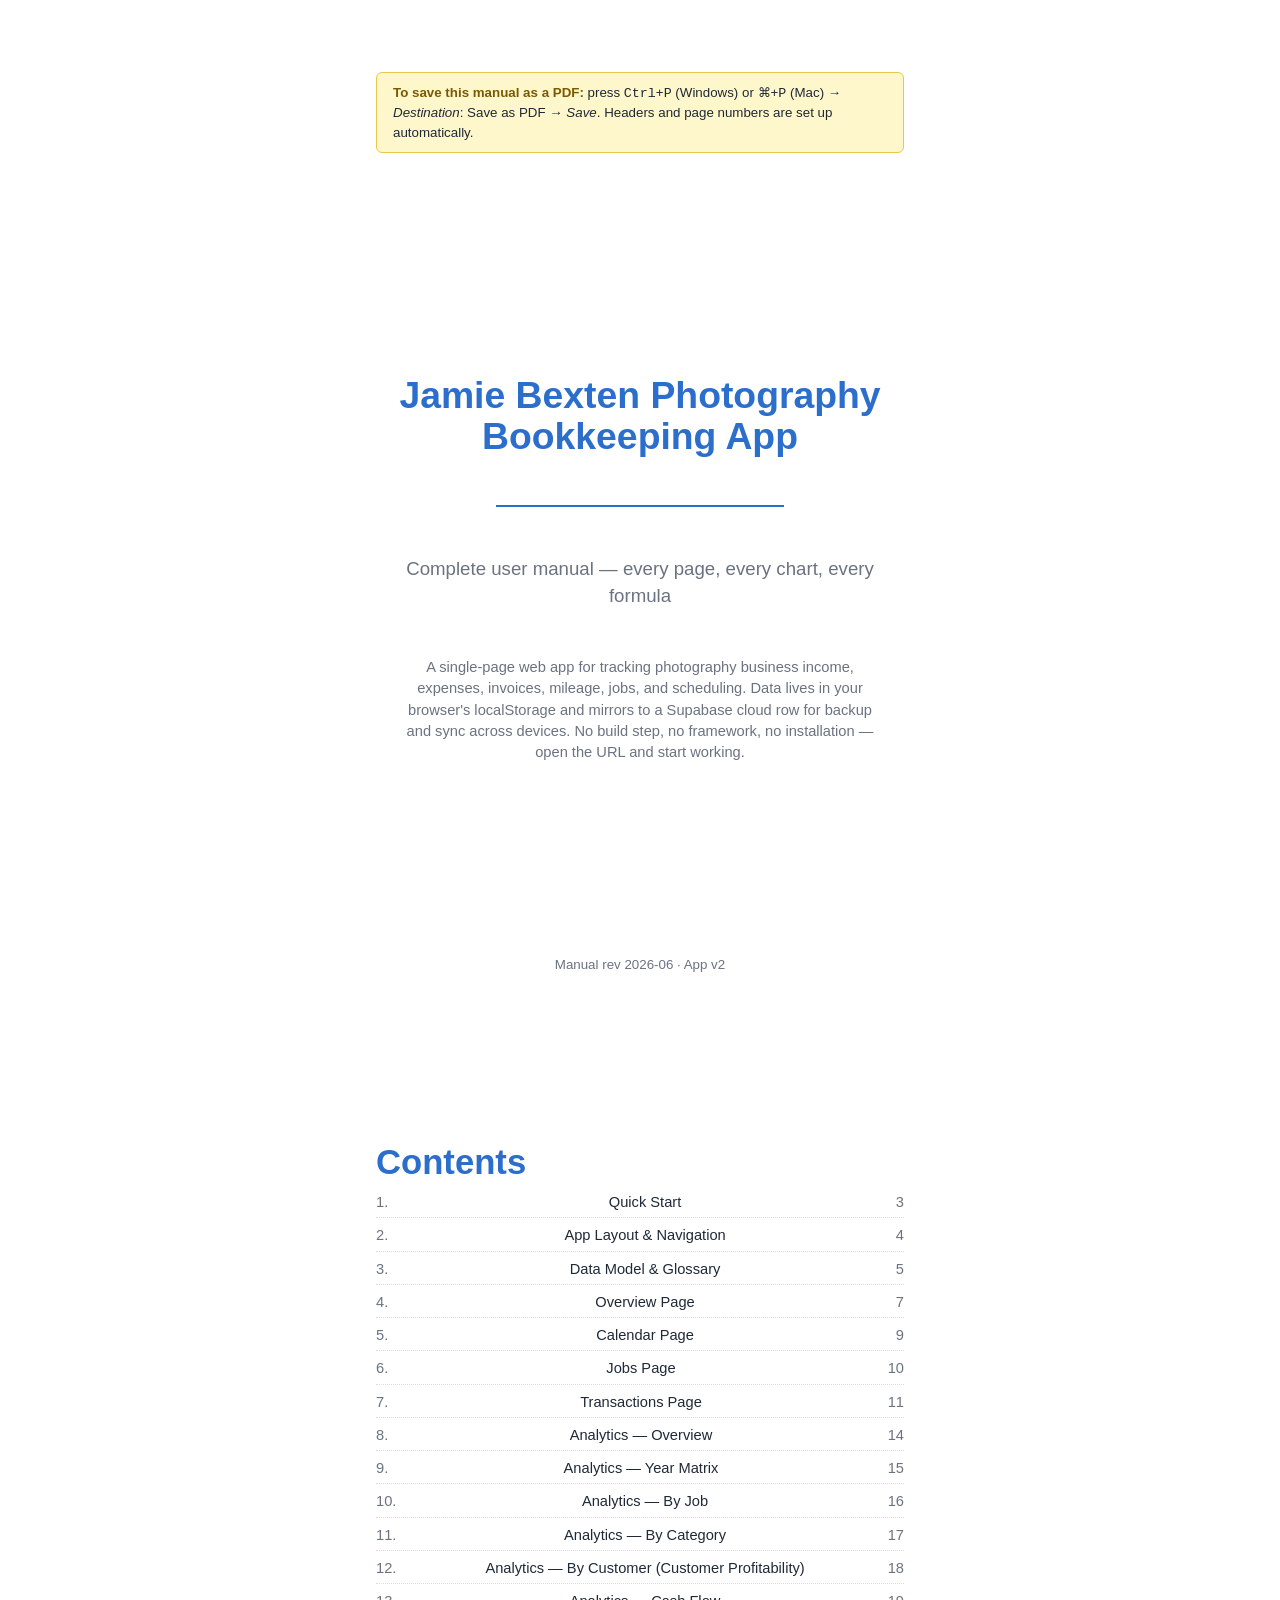
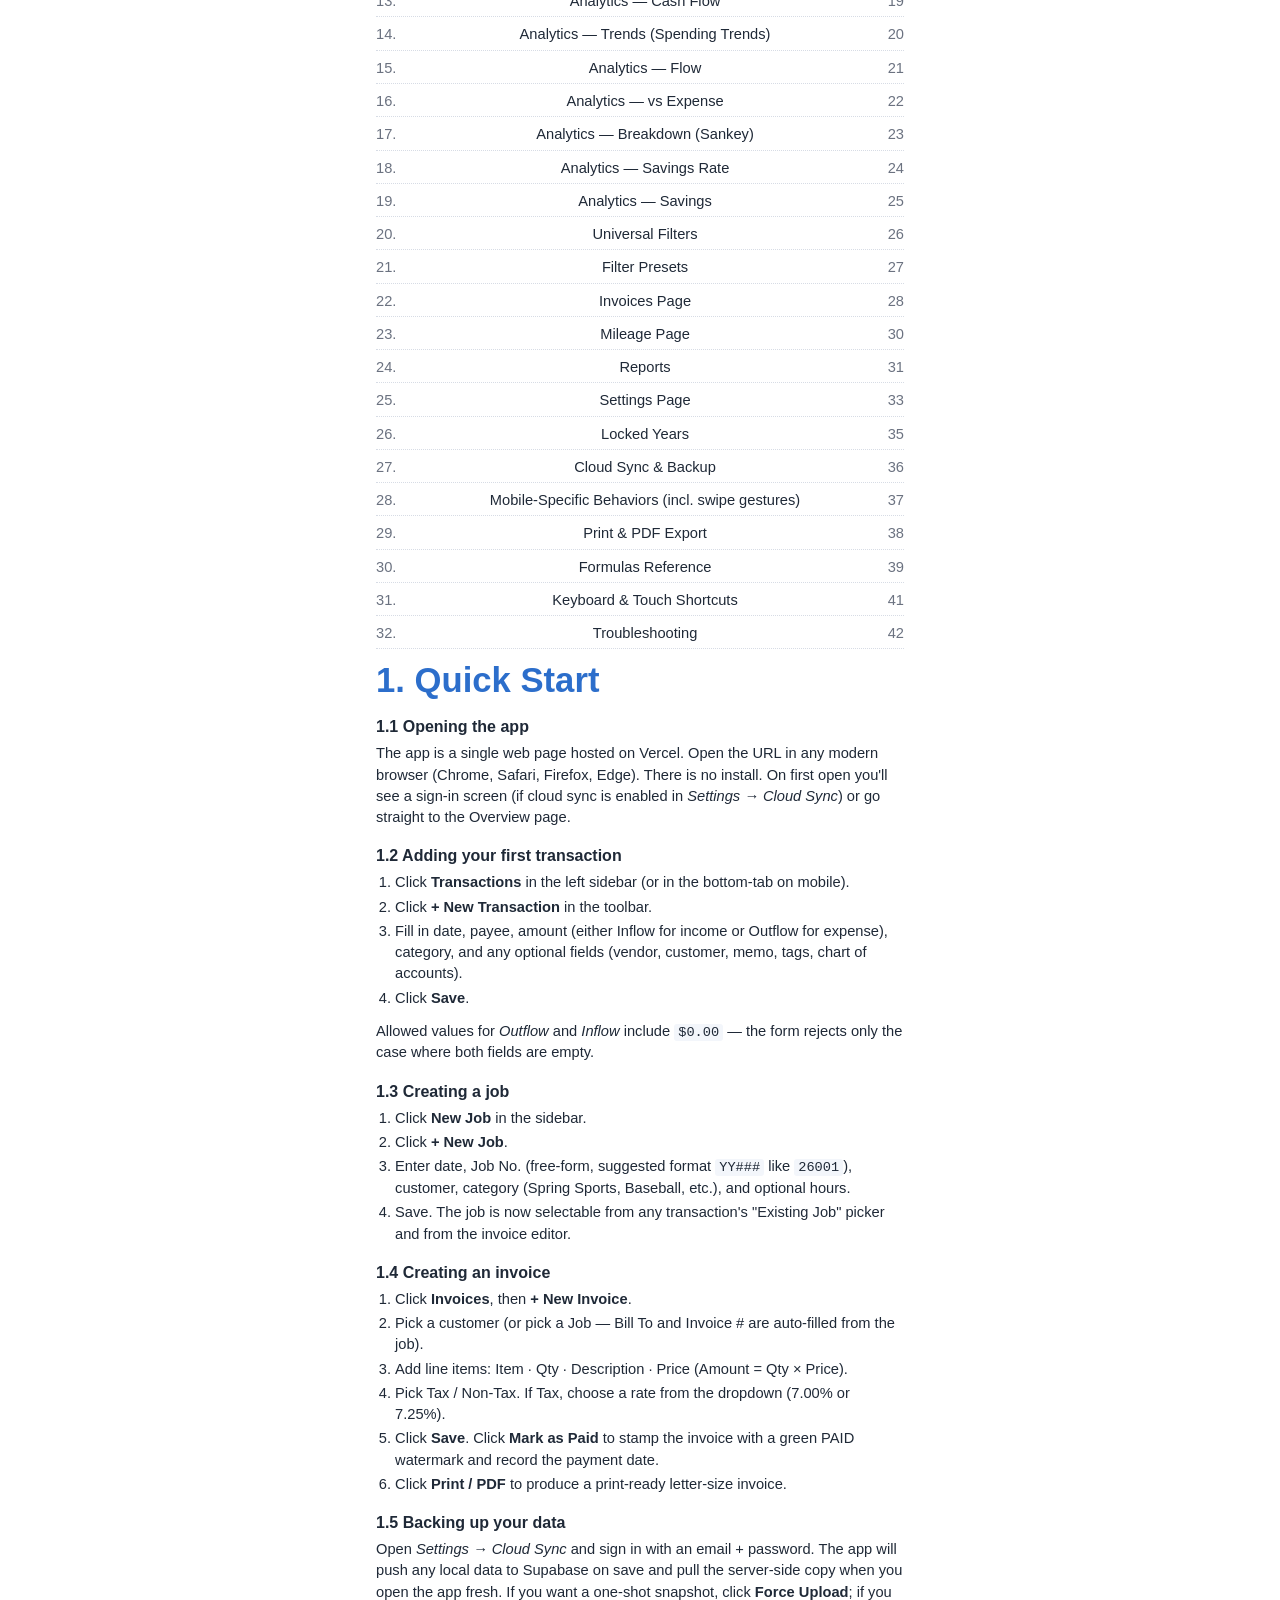
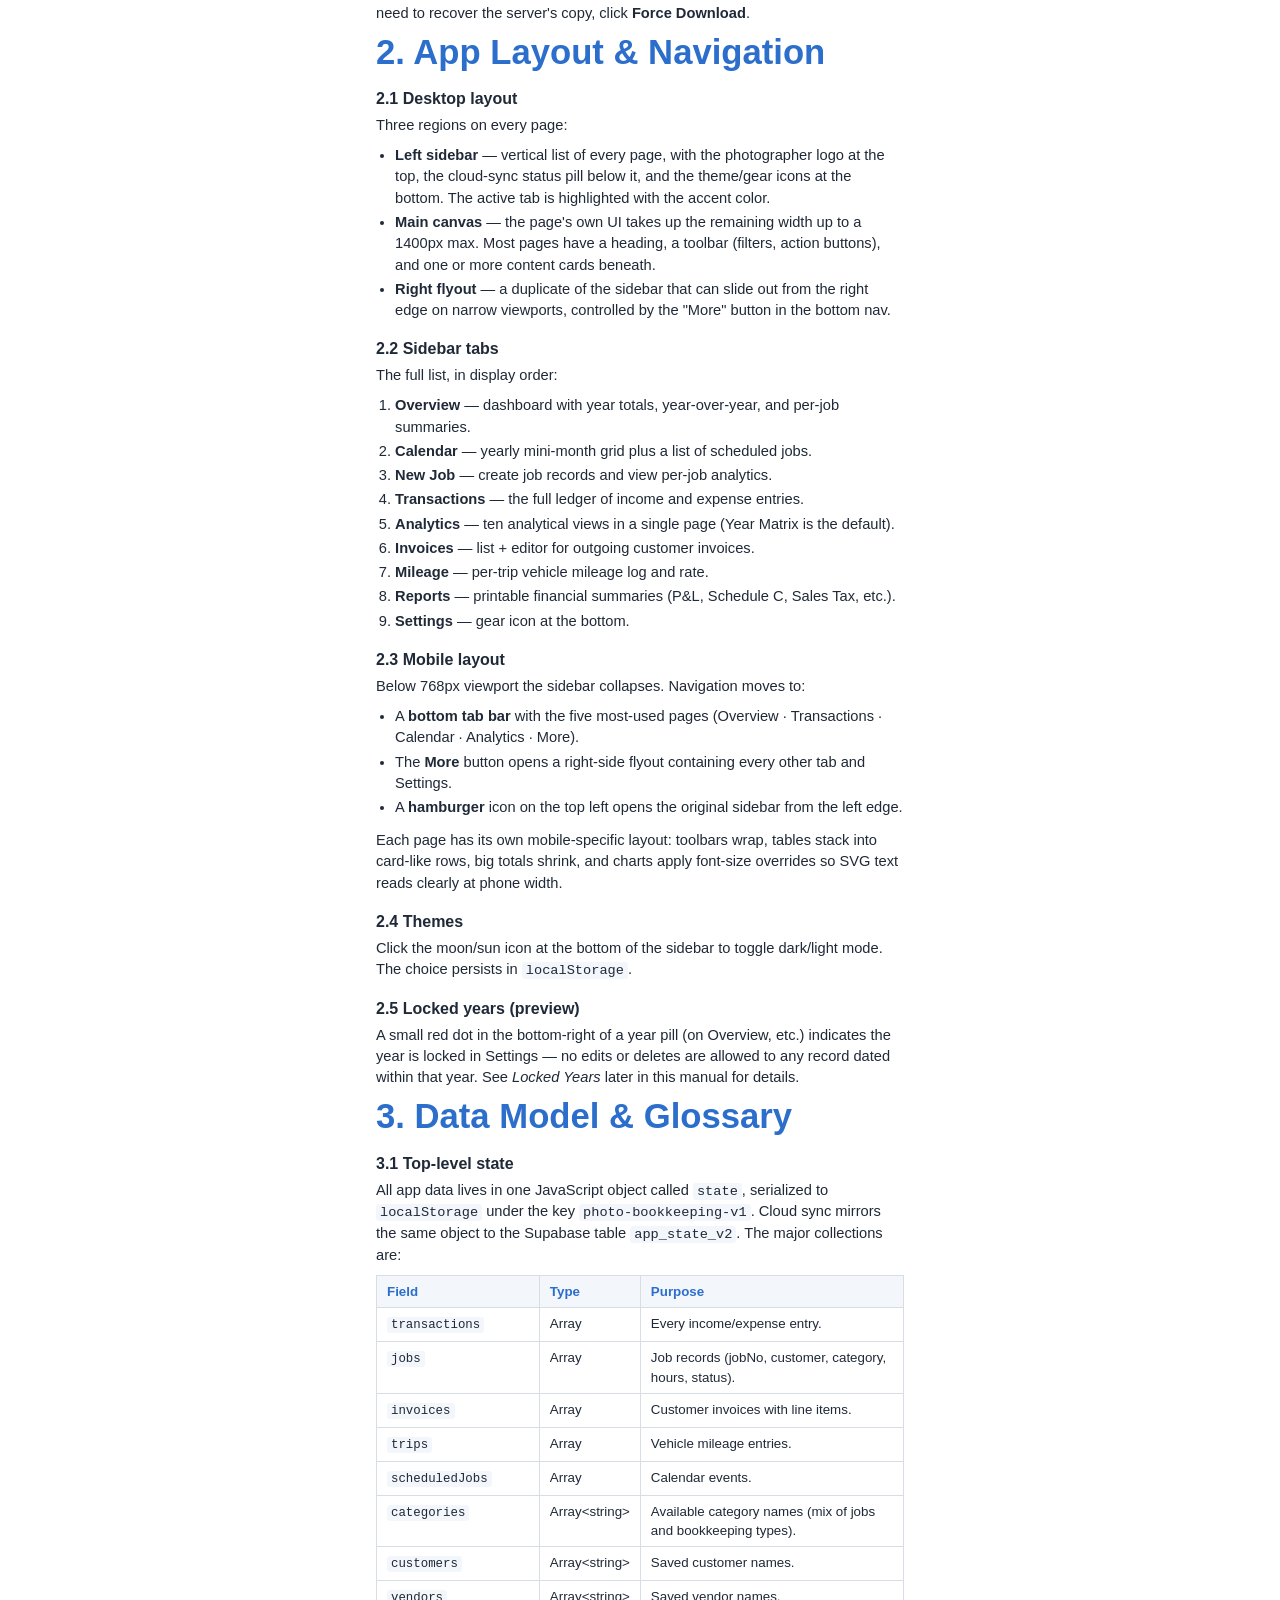
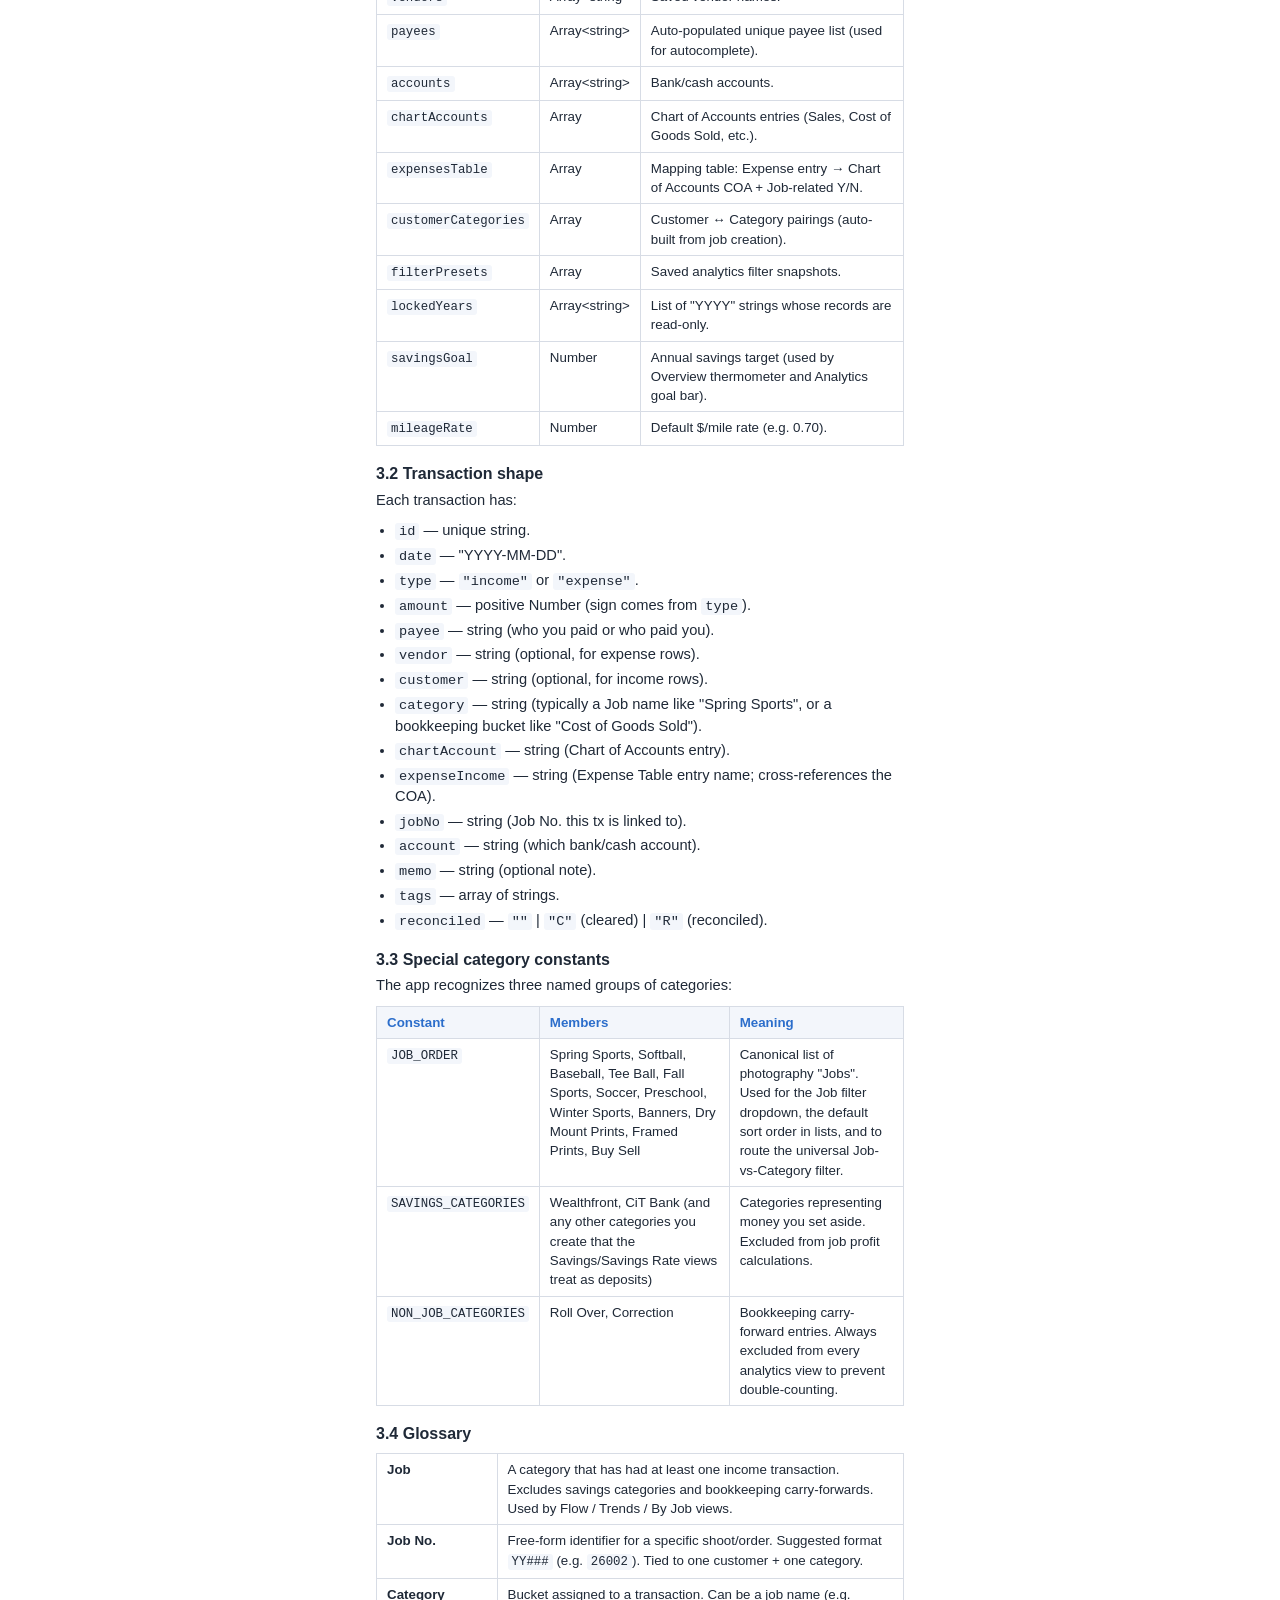
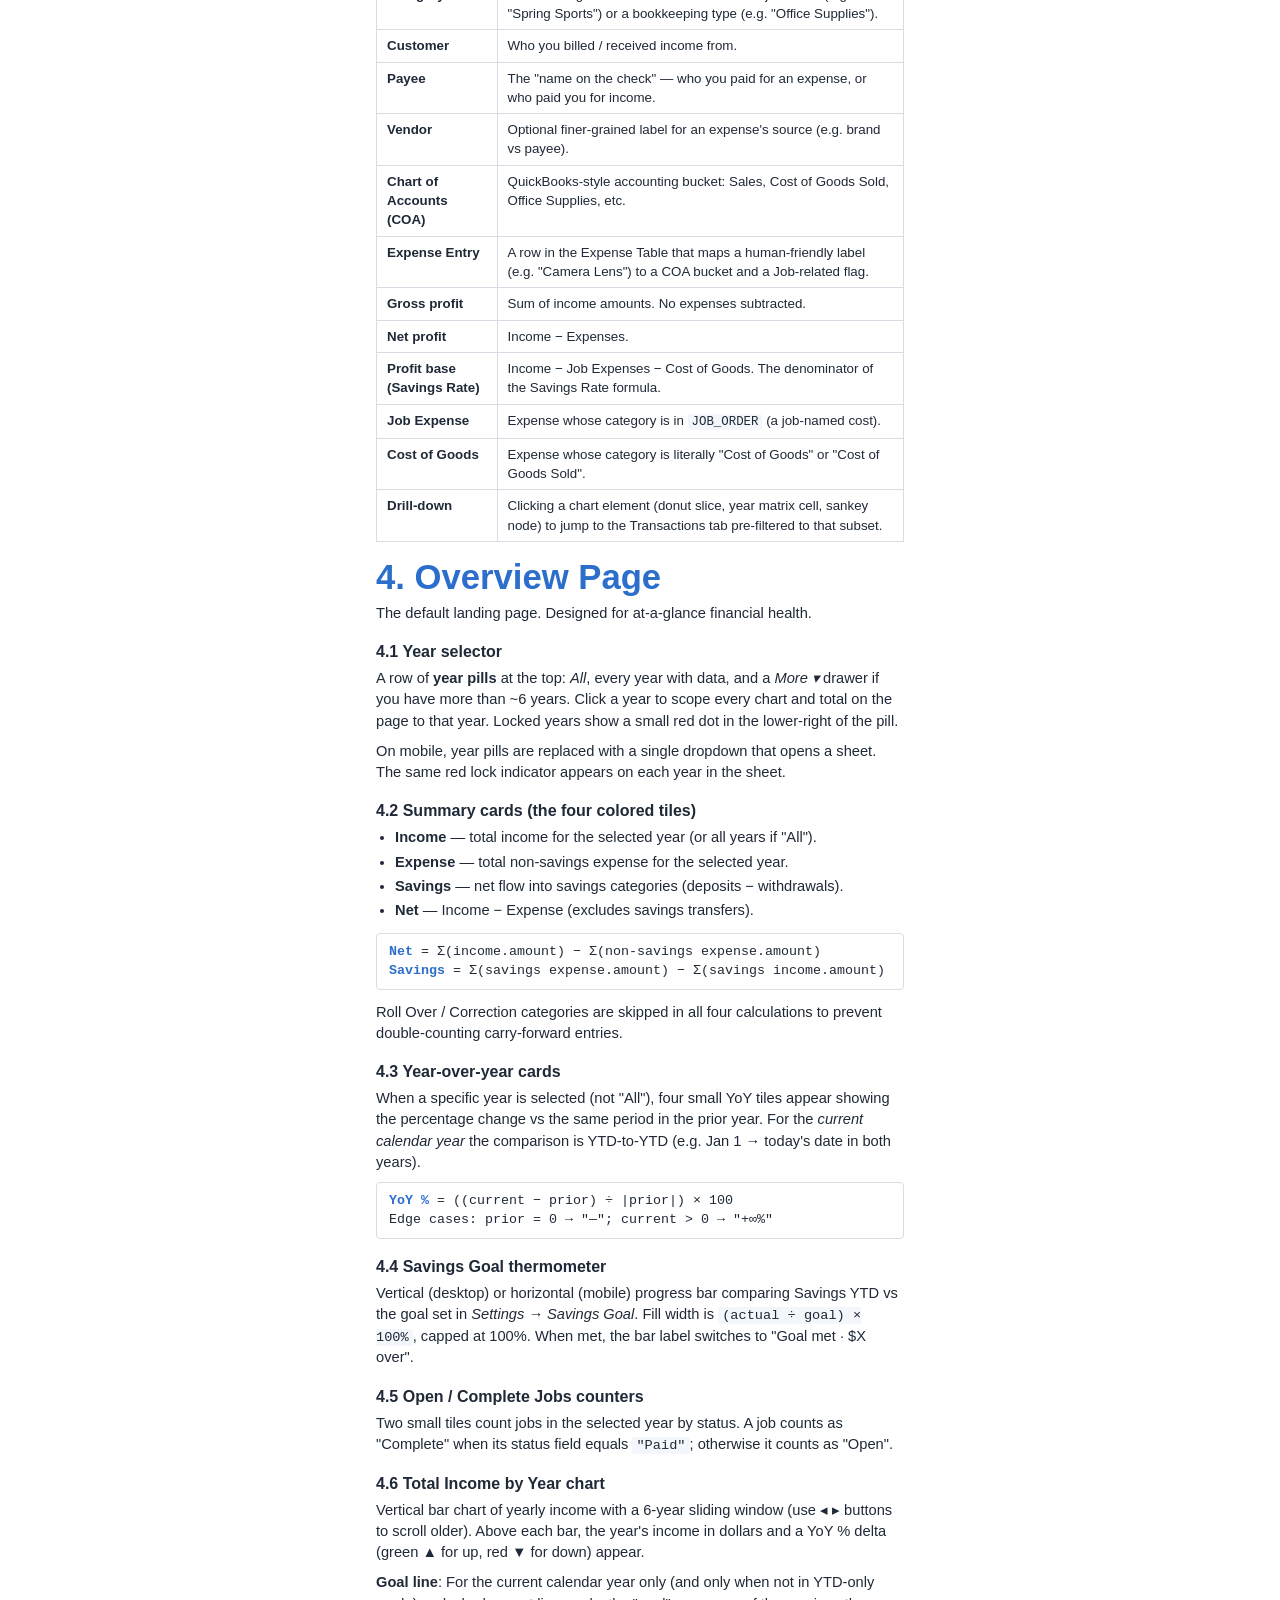
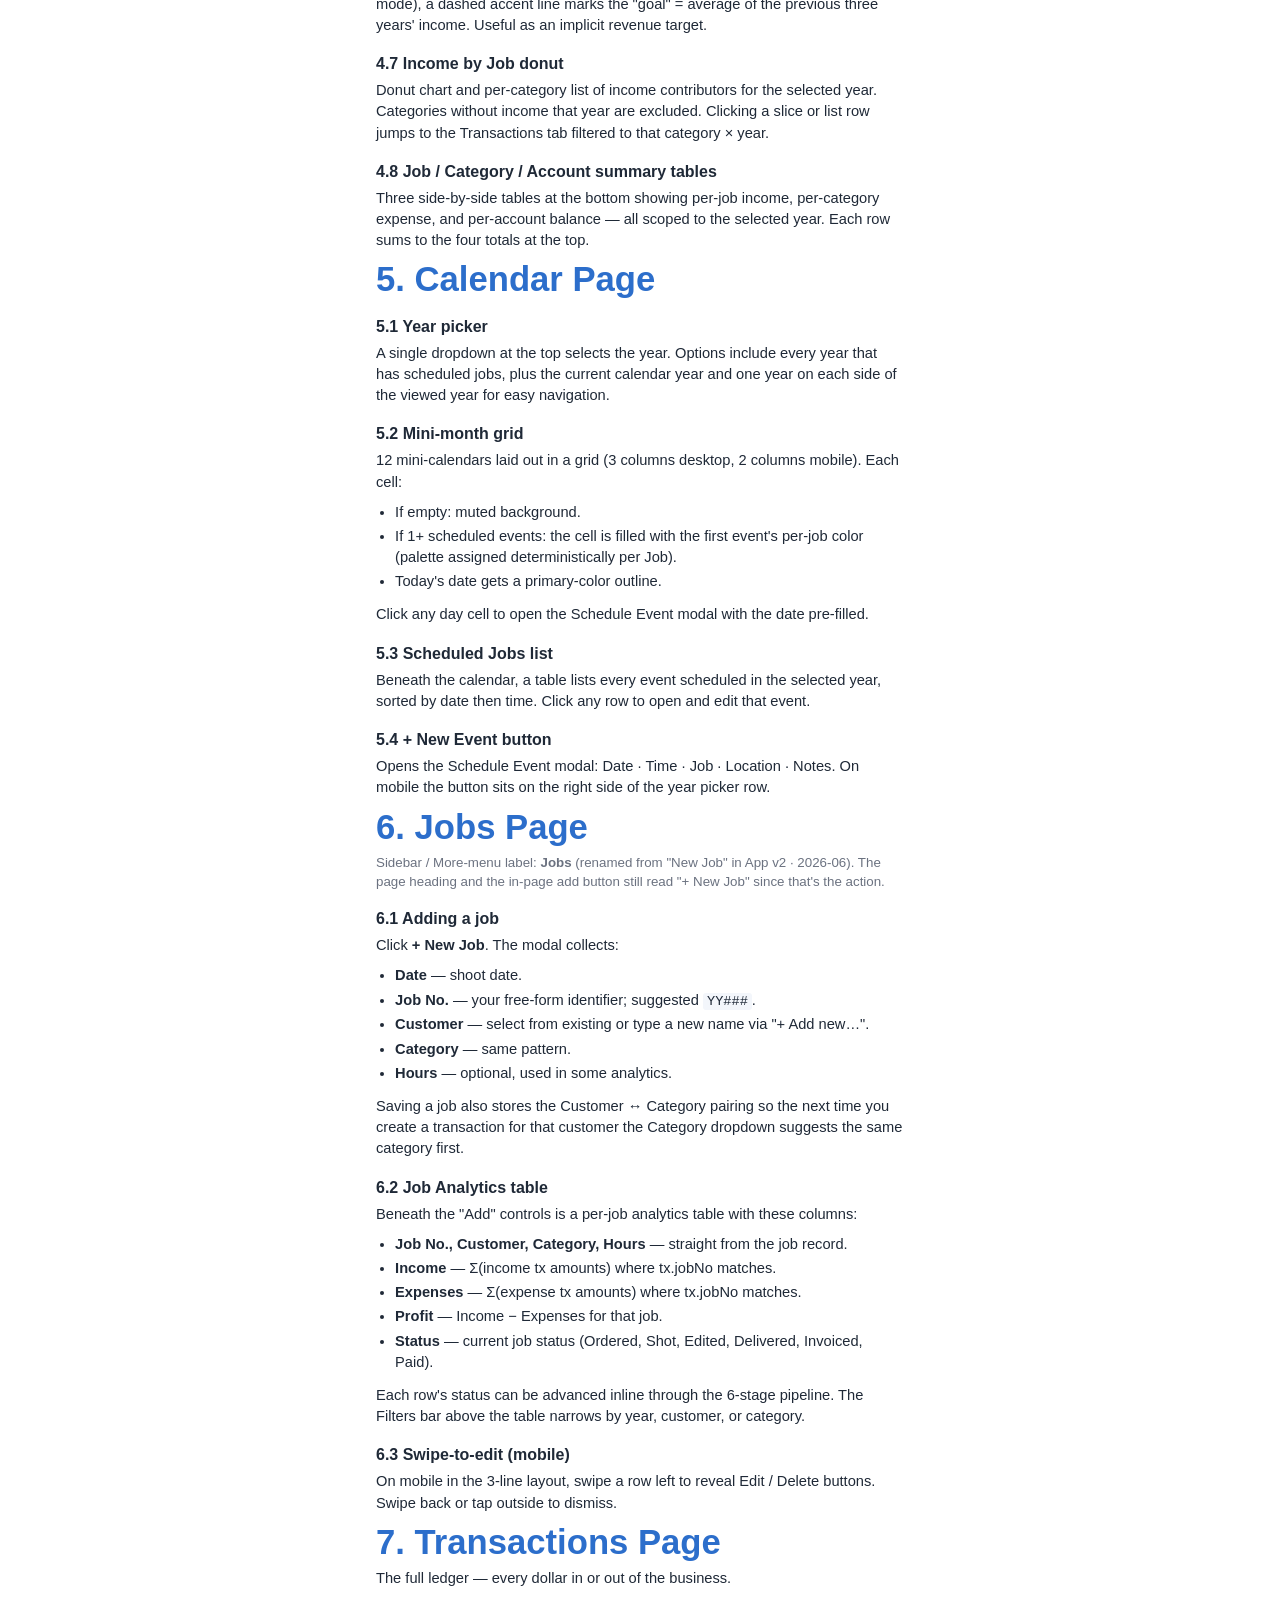
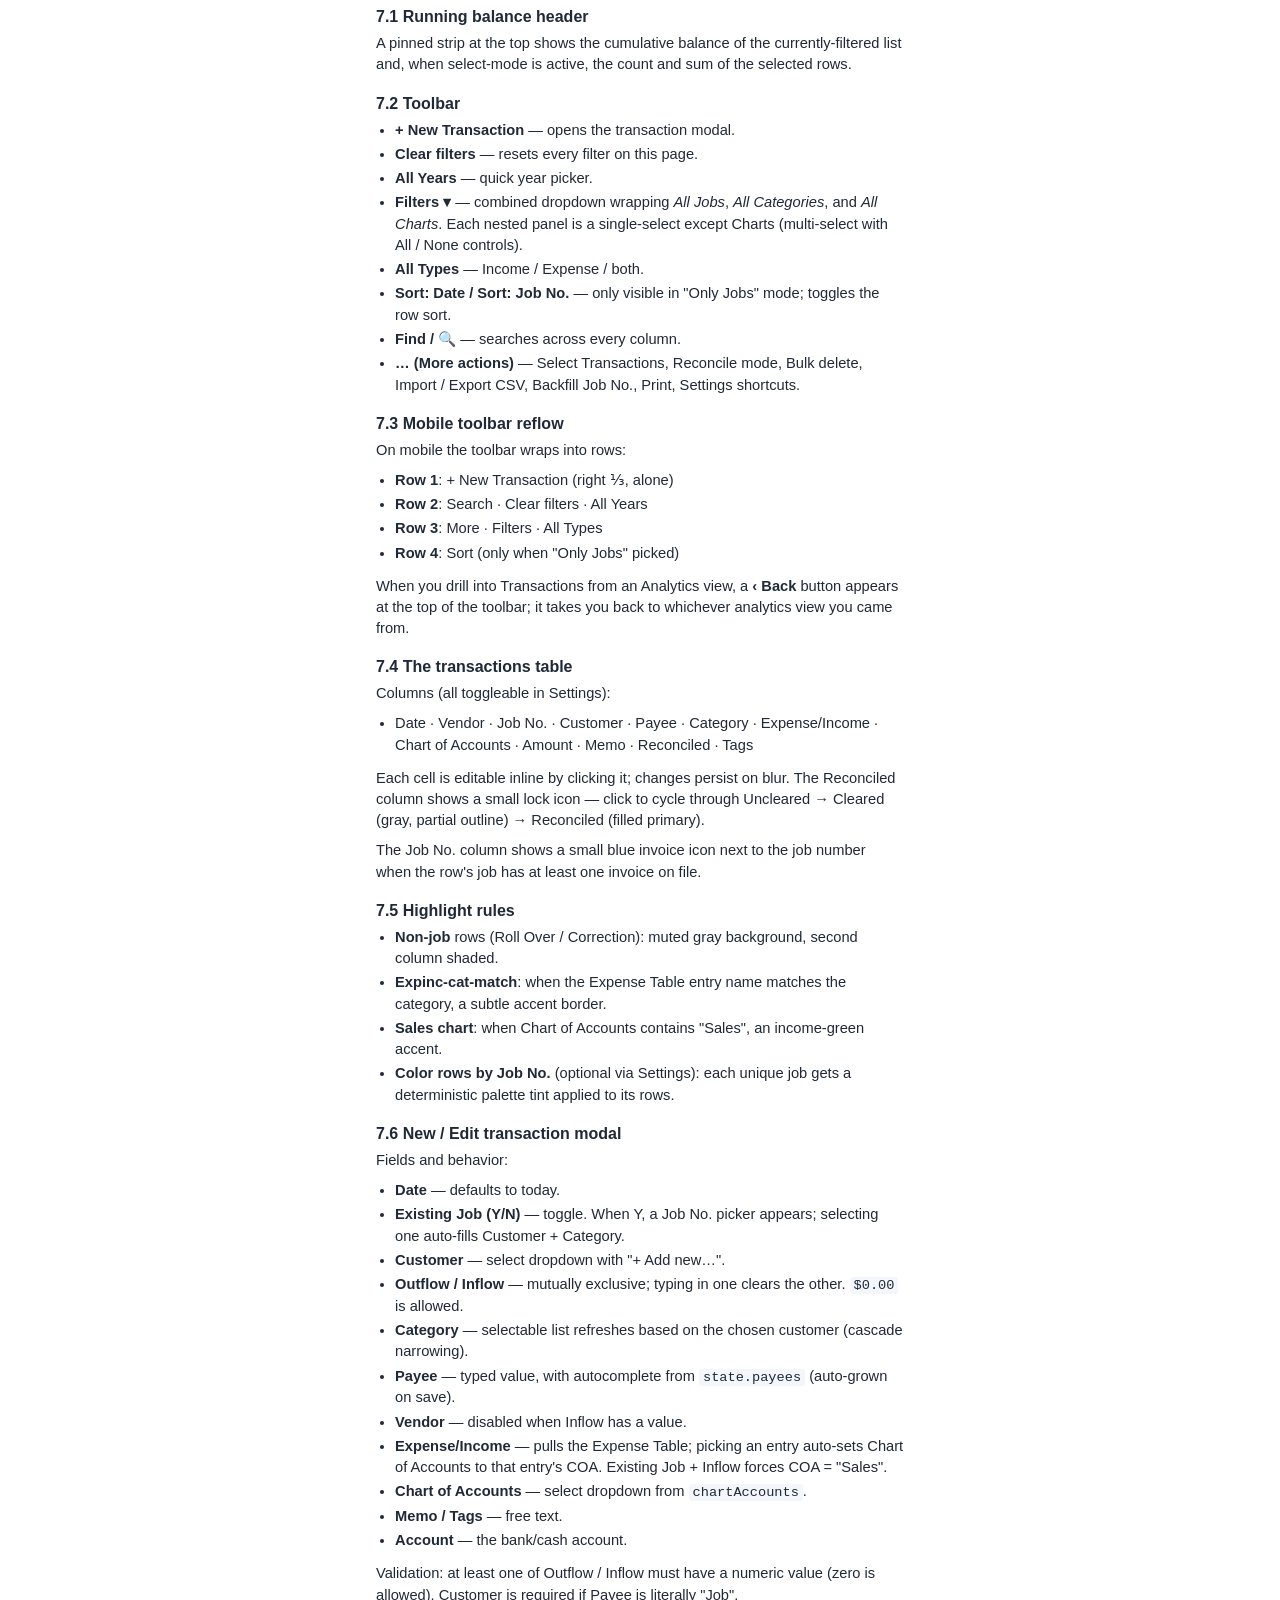
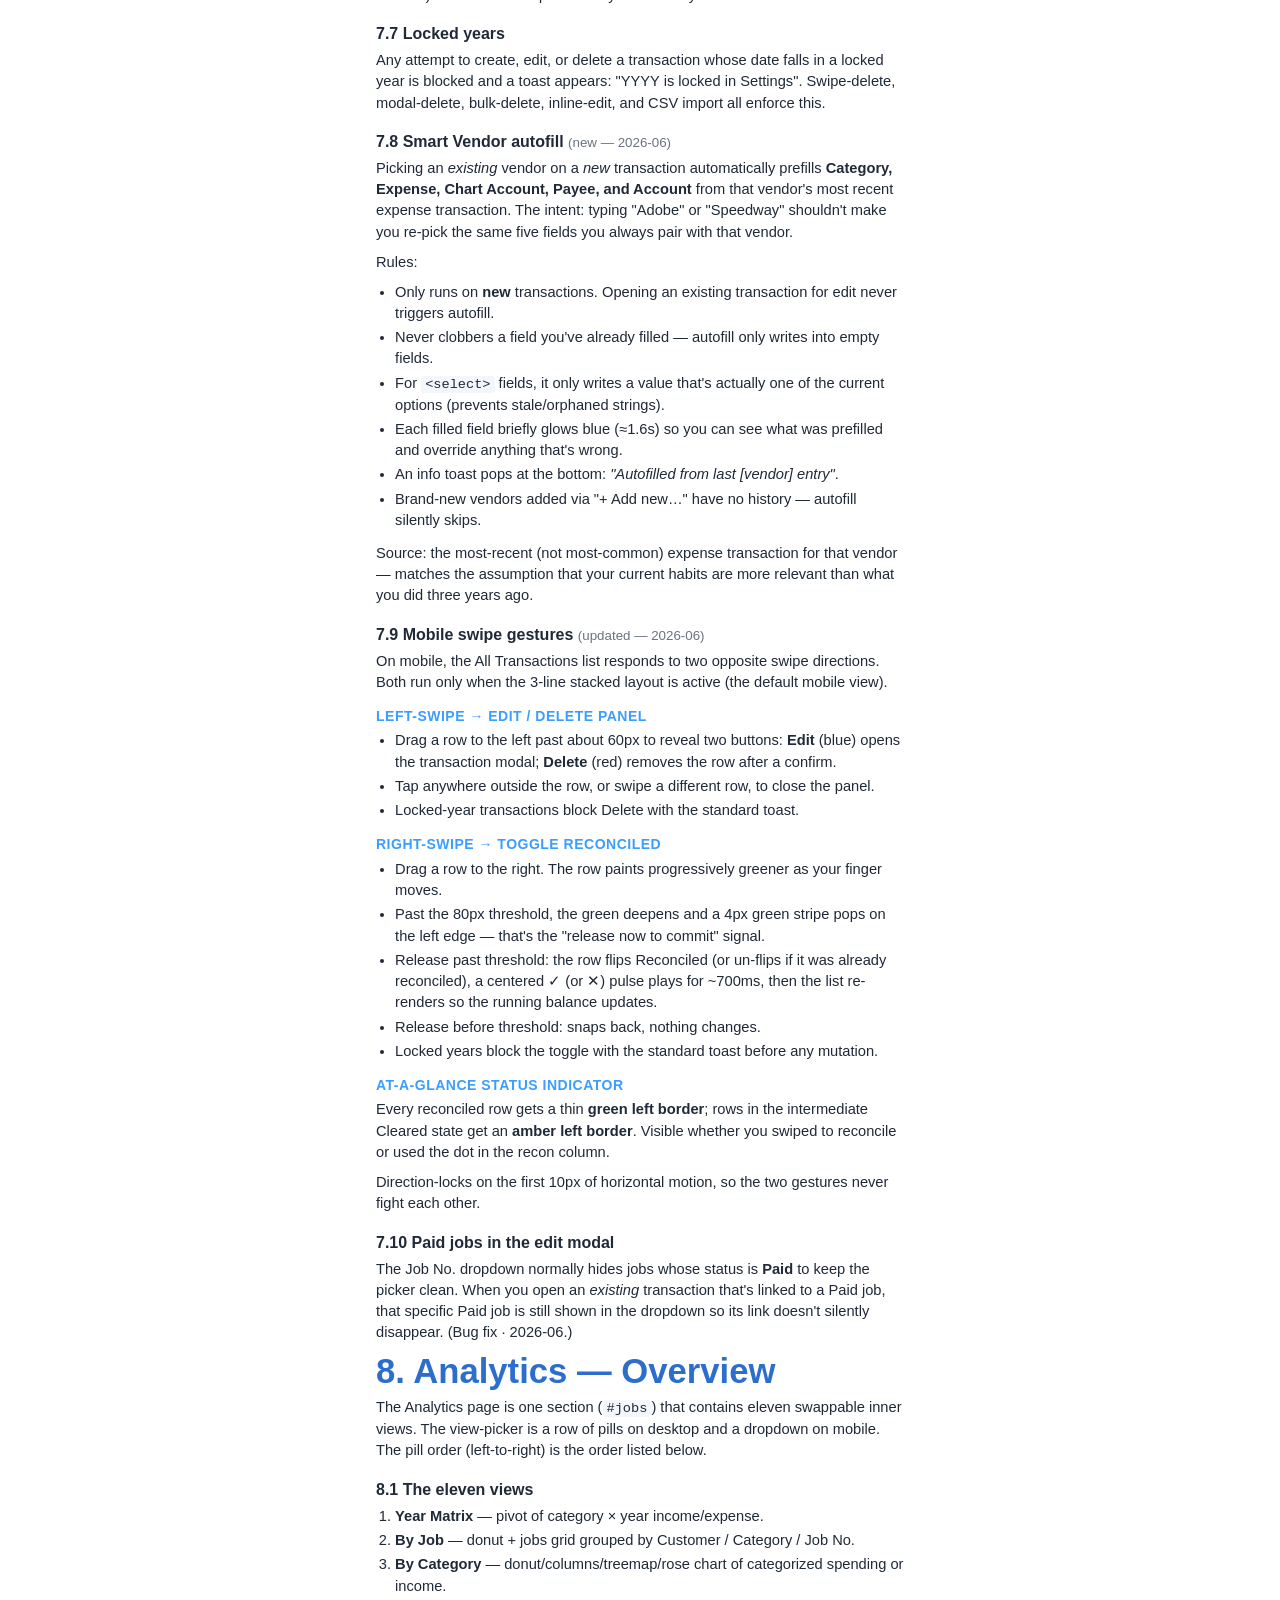
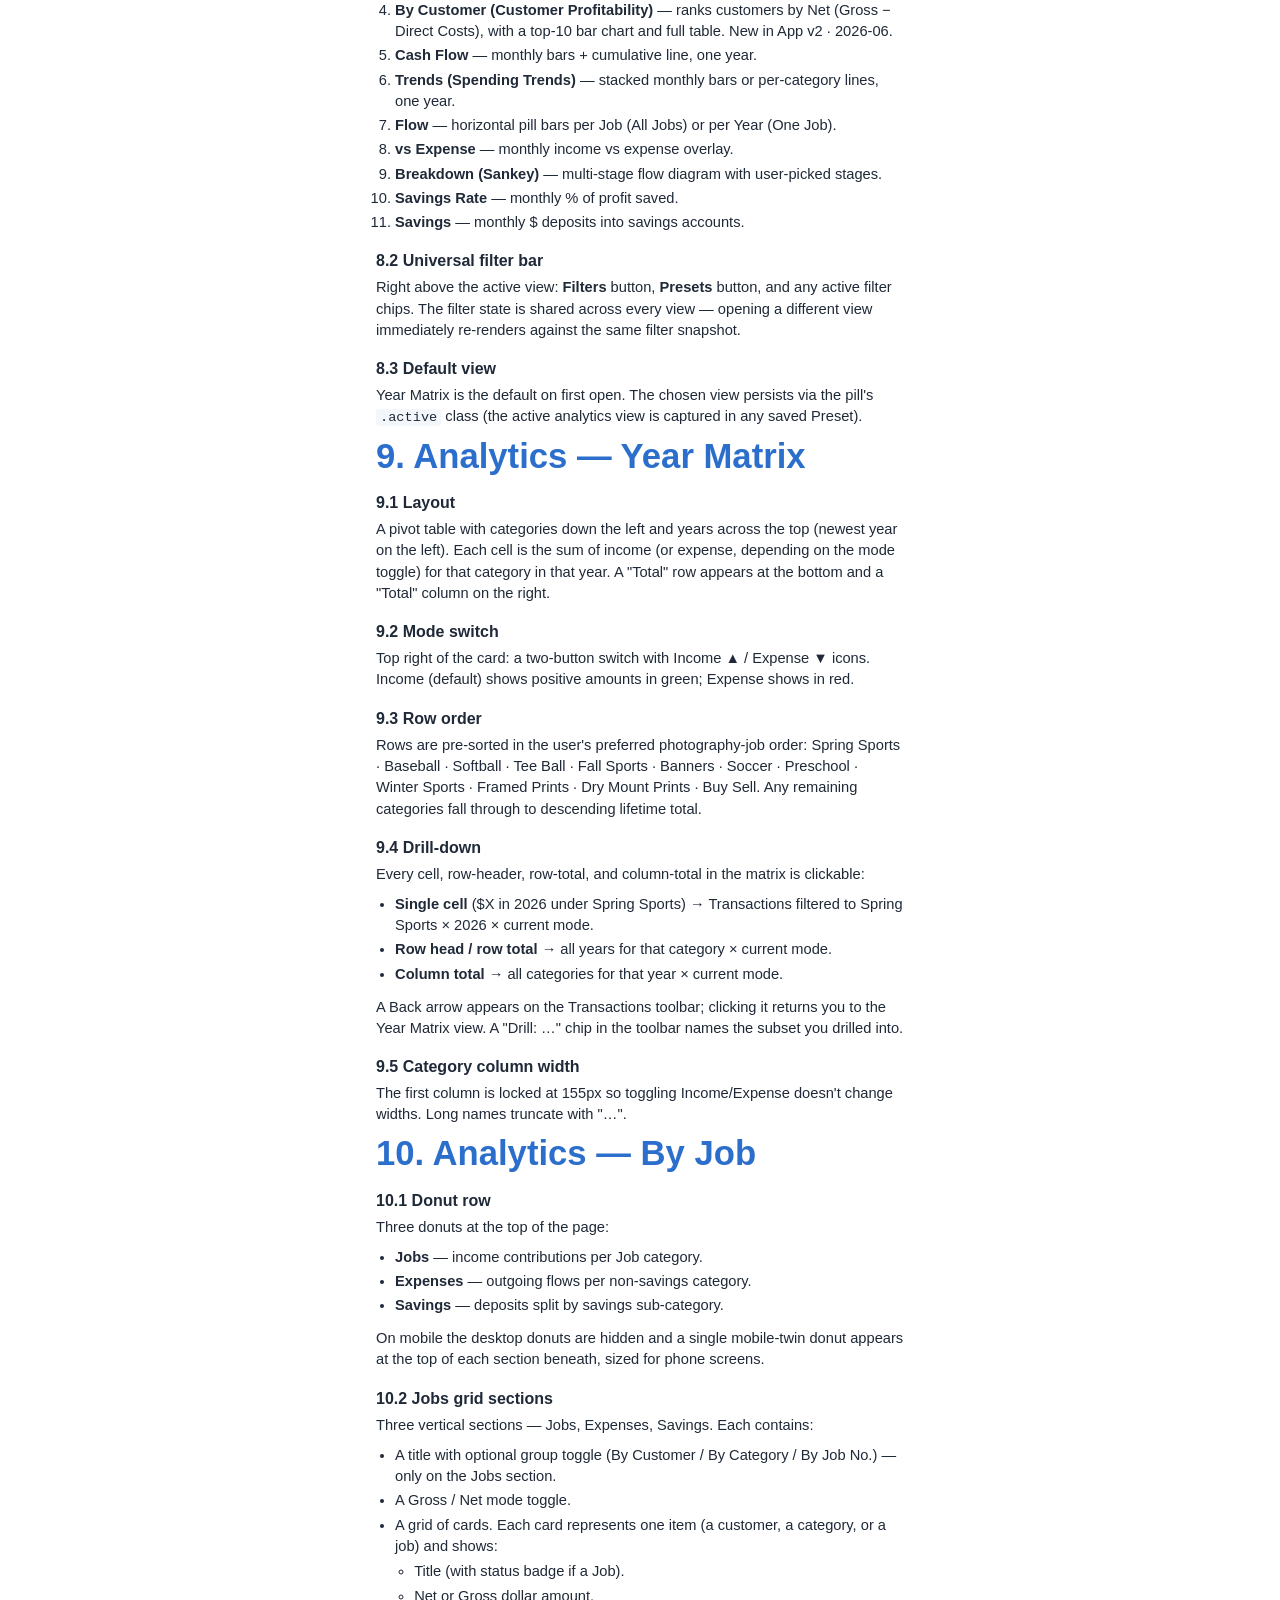
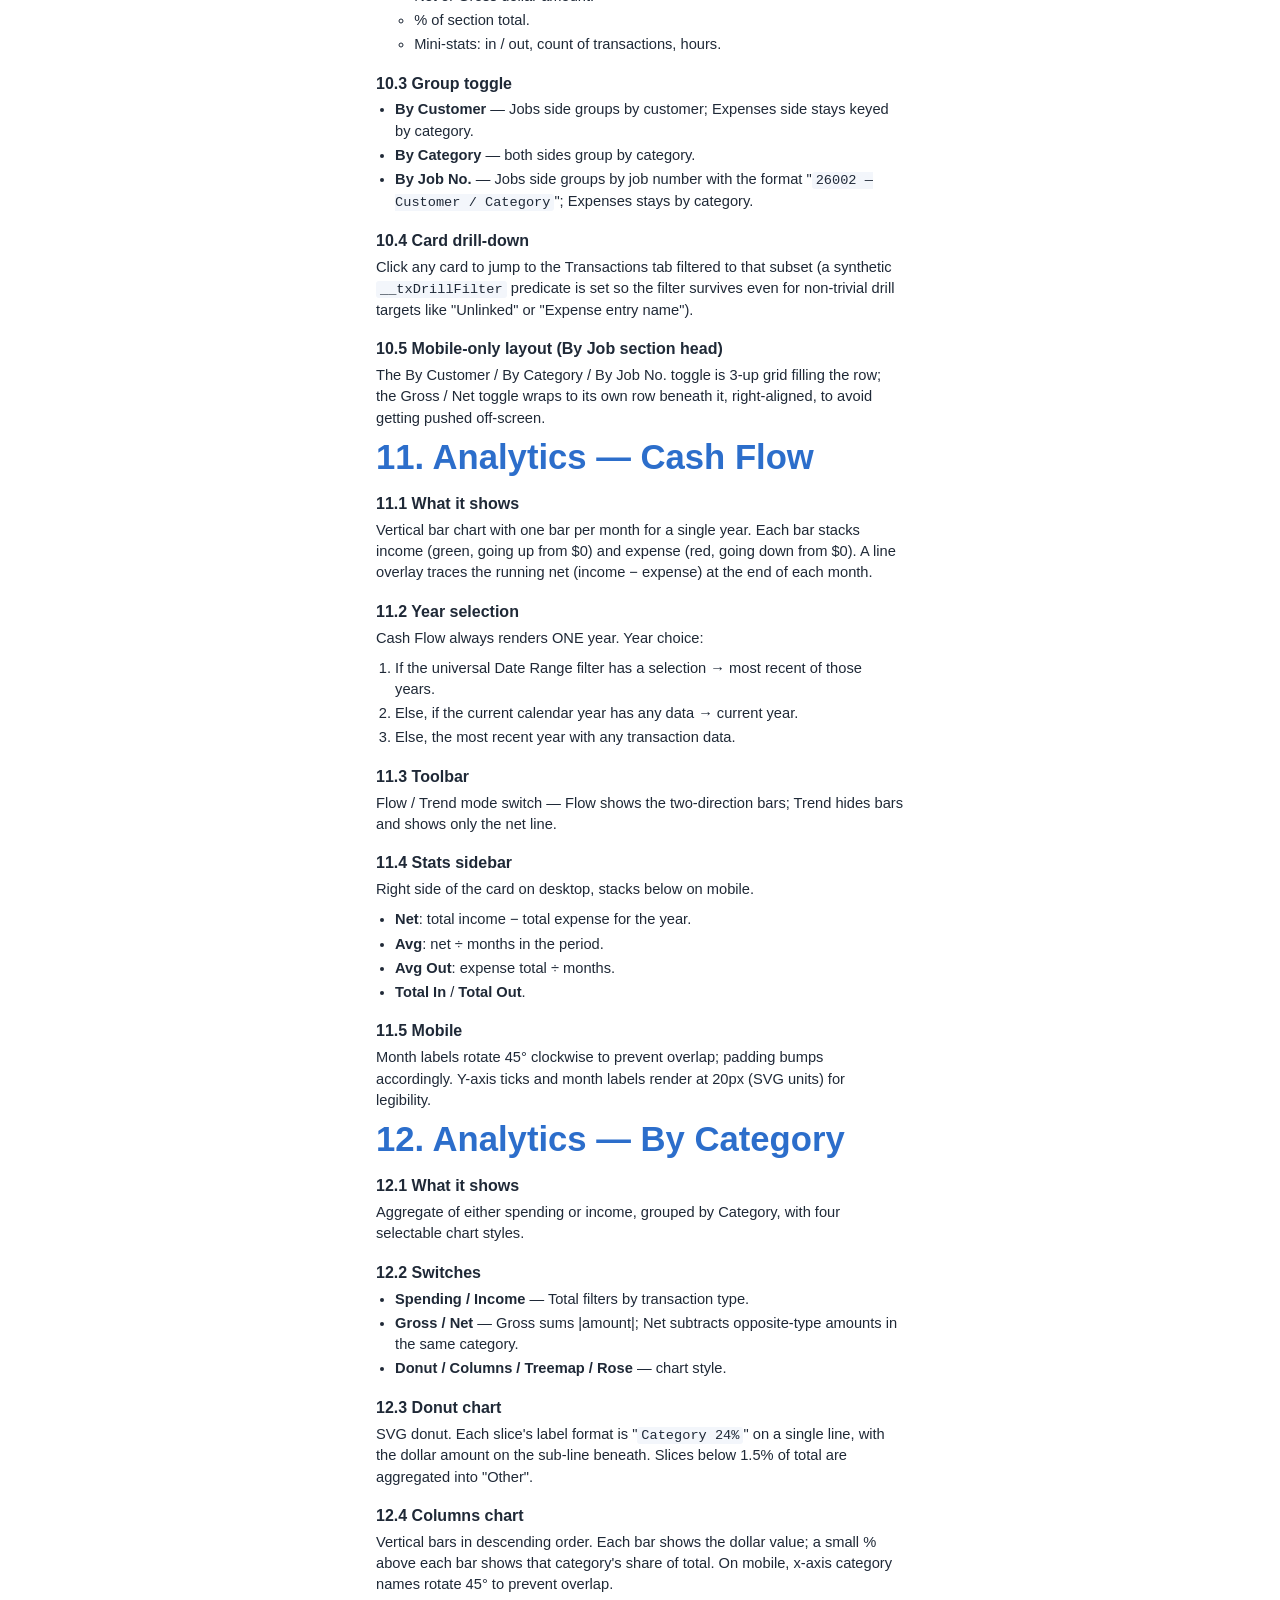
==== commit 35b6c499: "Reports: add Year-End Summary report Single-page snapshot for one calendar year — built so Jamie can" ====
--- a/manual.html
+++ b/manual.html
@@ -1539,6 +1539,7 @@
     <li><strong>Sales Tax Liability</strong> — tax collected on invoices, grouped by Tax Agency.</li>
     <li><strong>Profit &amp; Loss</strong> — standard P&amp;L statement.</li>
     <li><strong>Schedule C</strong> — IRS-form-style export for tax filing.</li>
+    <li><strong>Year-End Summary</strong> — single-page accountant snapshot for one calendar year (new · 2026-06). Six big-number tiles at the top (Gross Income · Job Expenses · COGS · Total Expenses · Net Profit · Savings Rate), a mileage section (per-vehicle if multiple), Income by Job category (with job counts), and Expenses by category (with % share). Year picker; Print / PDF prints to one or two pages of letter paper.</li>
   </ol>
 
   <h3>23.3 Common toolbar</h3>
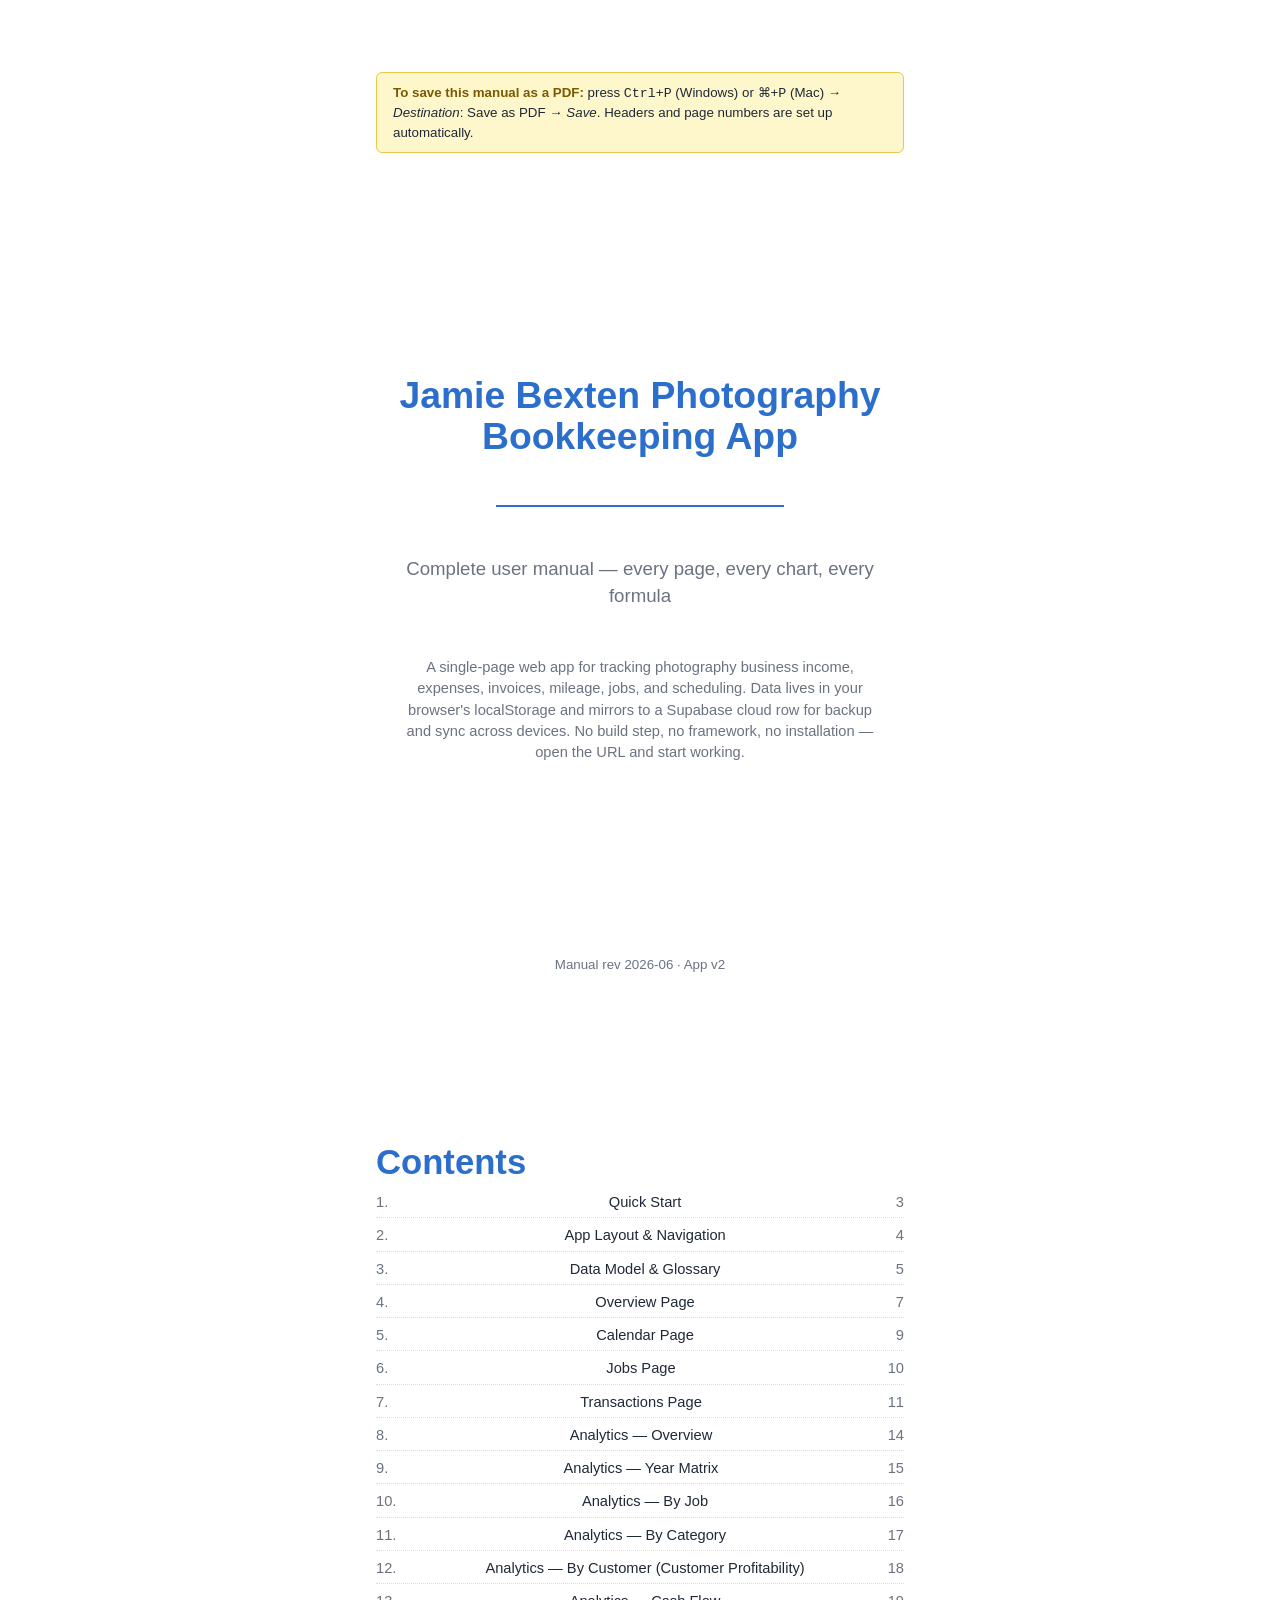
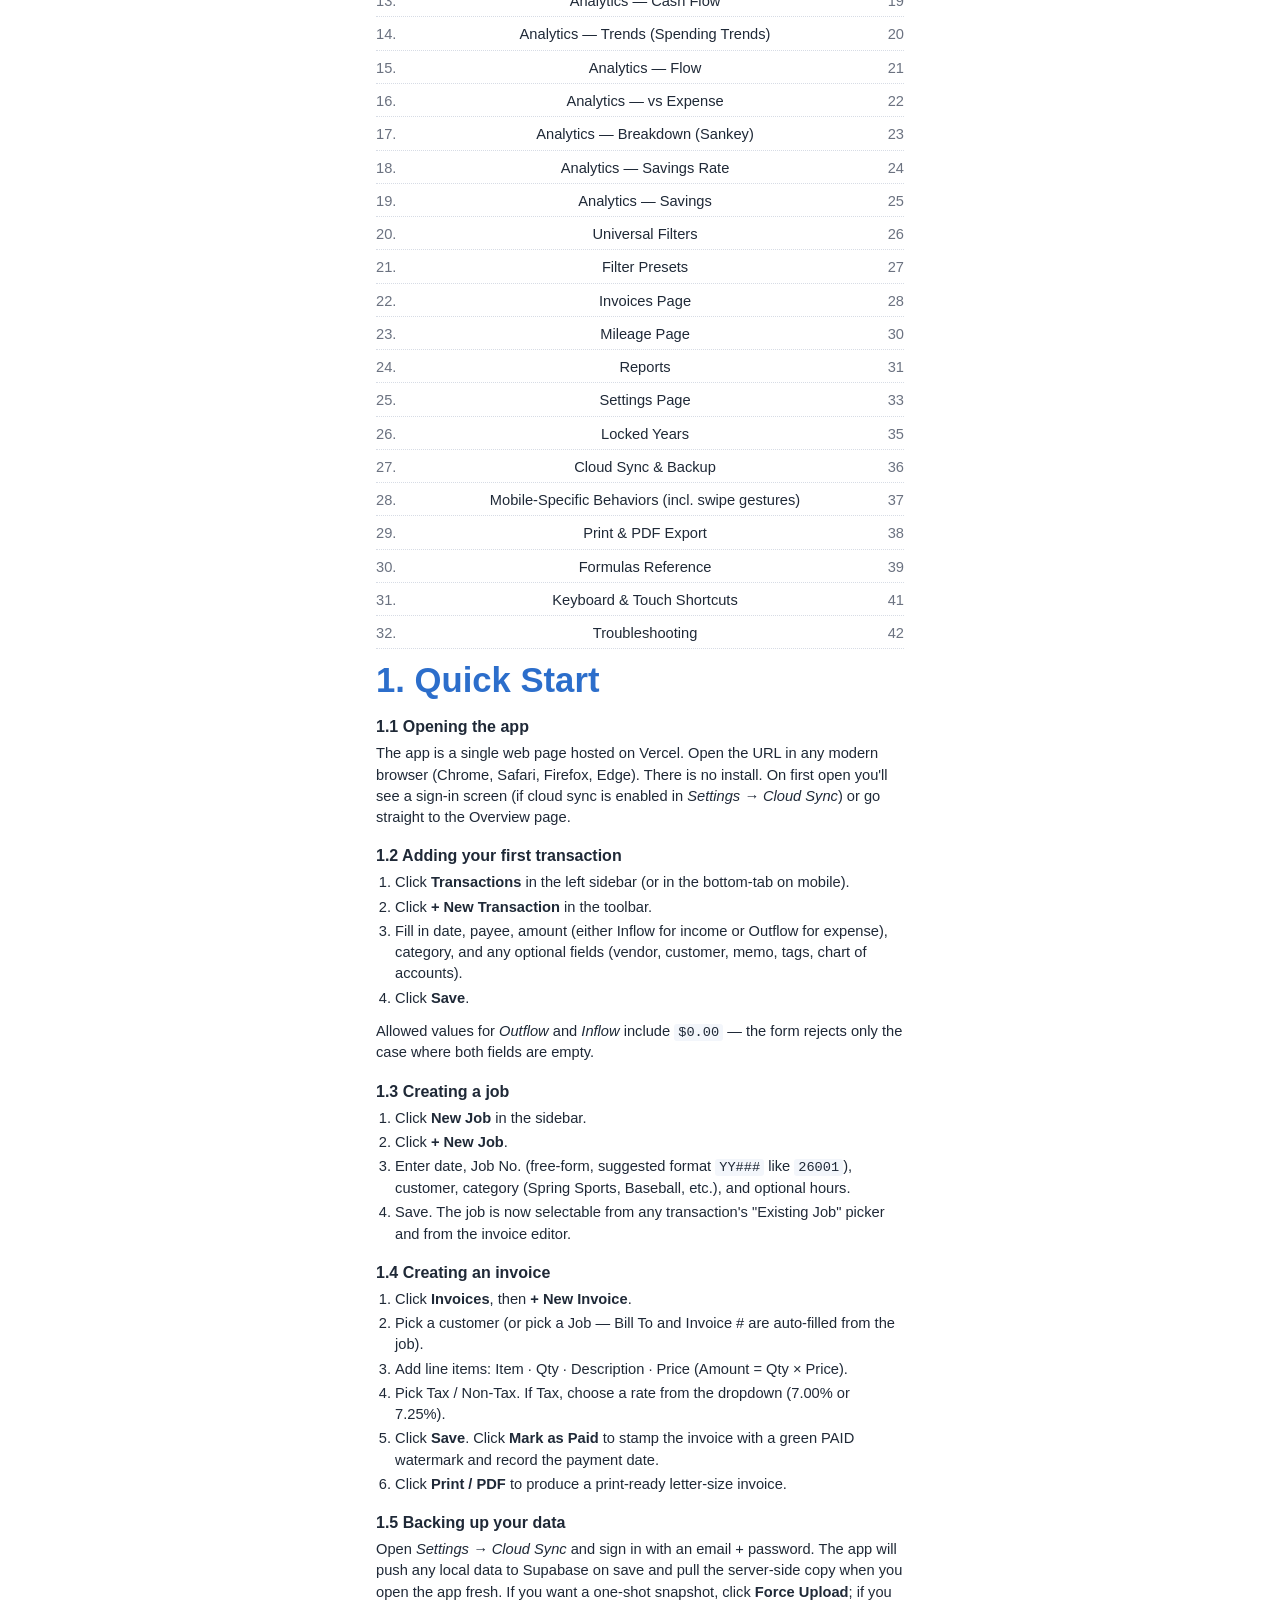
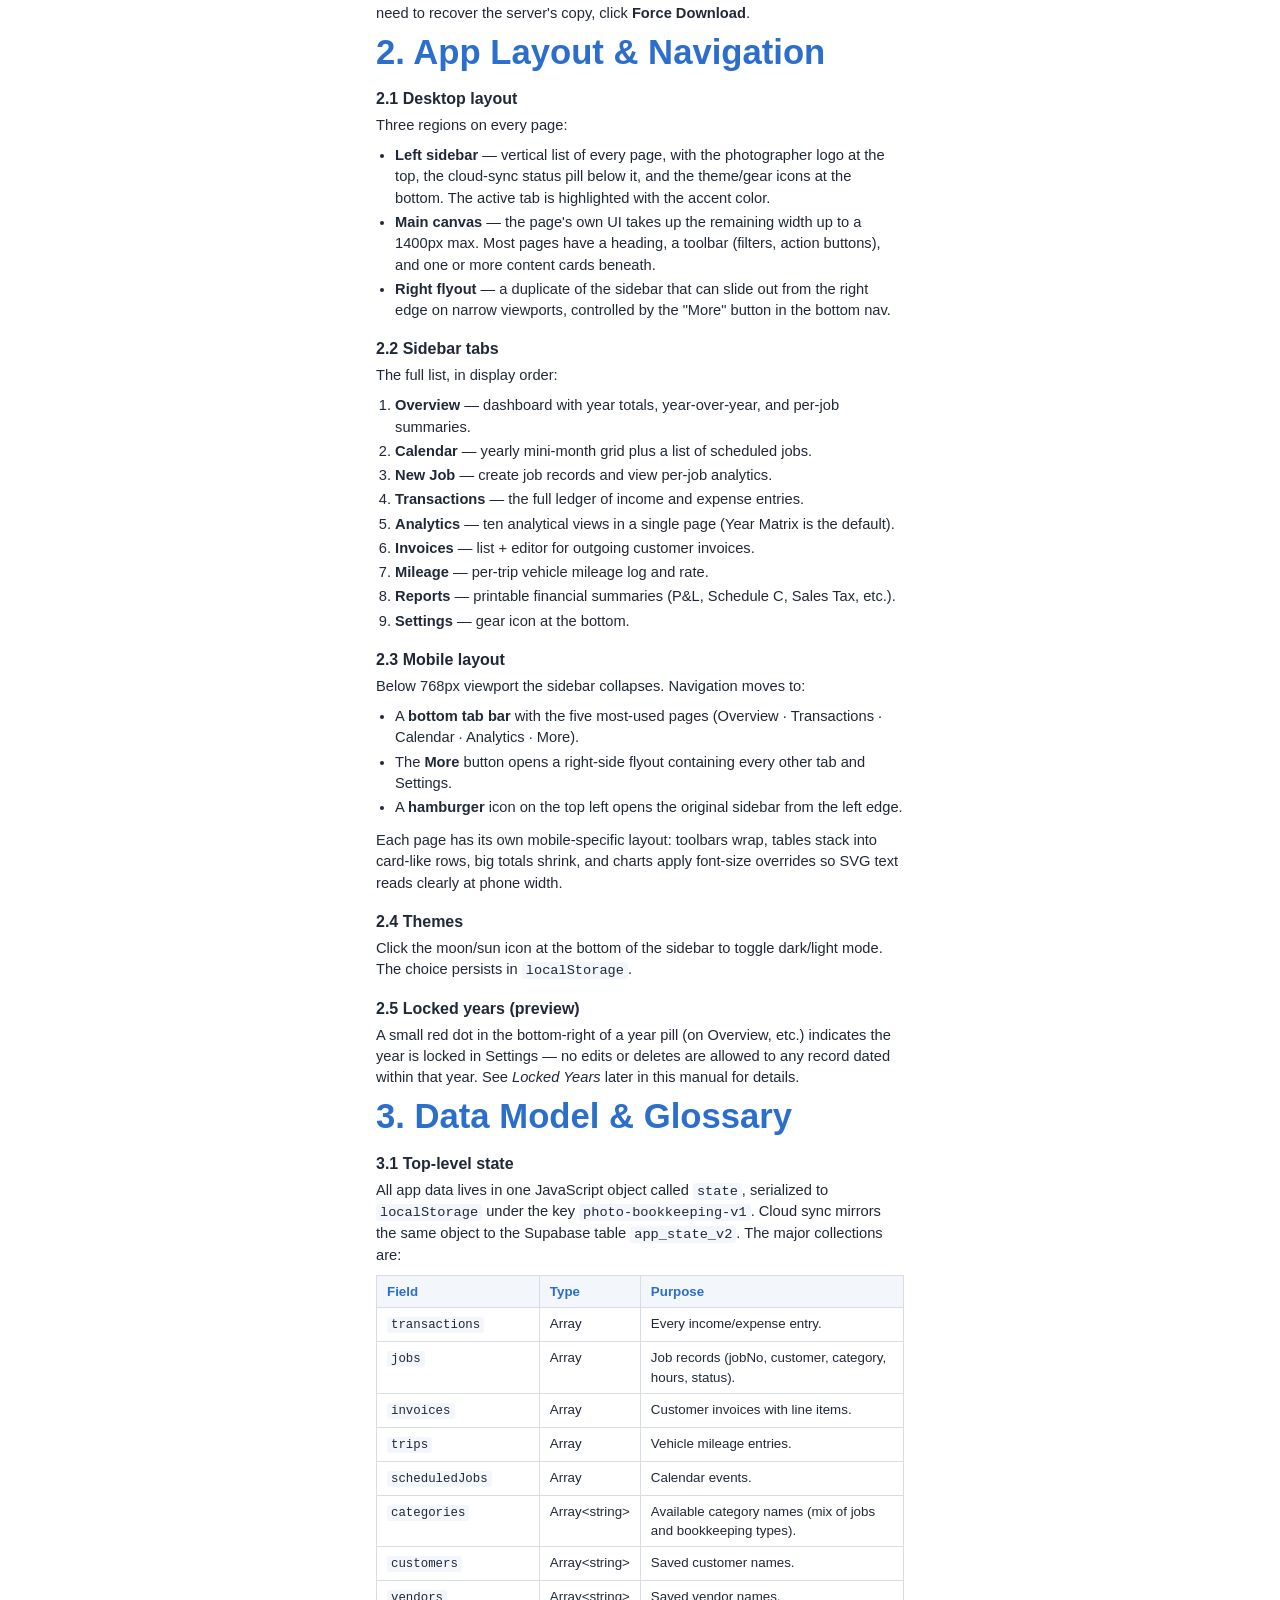
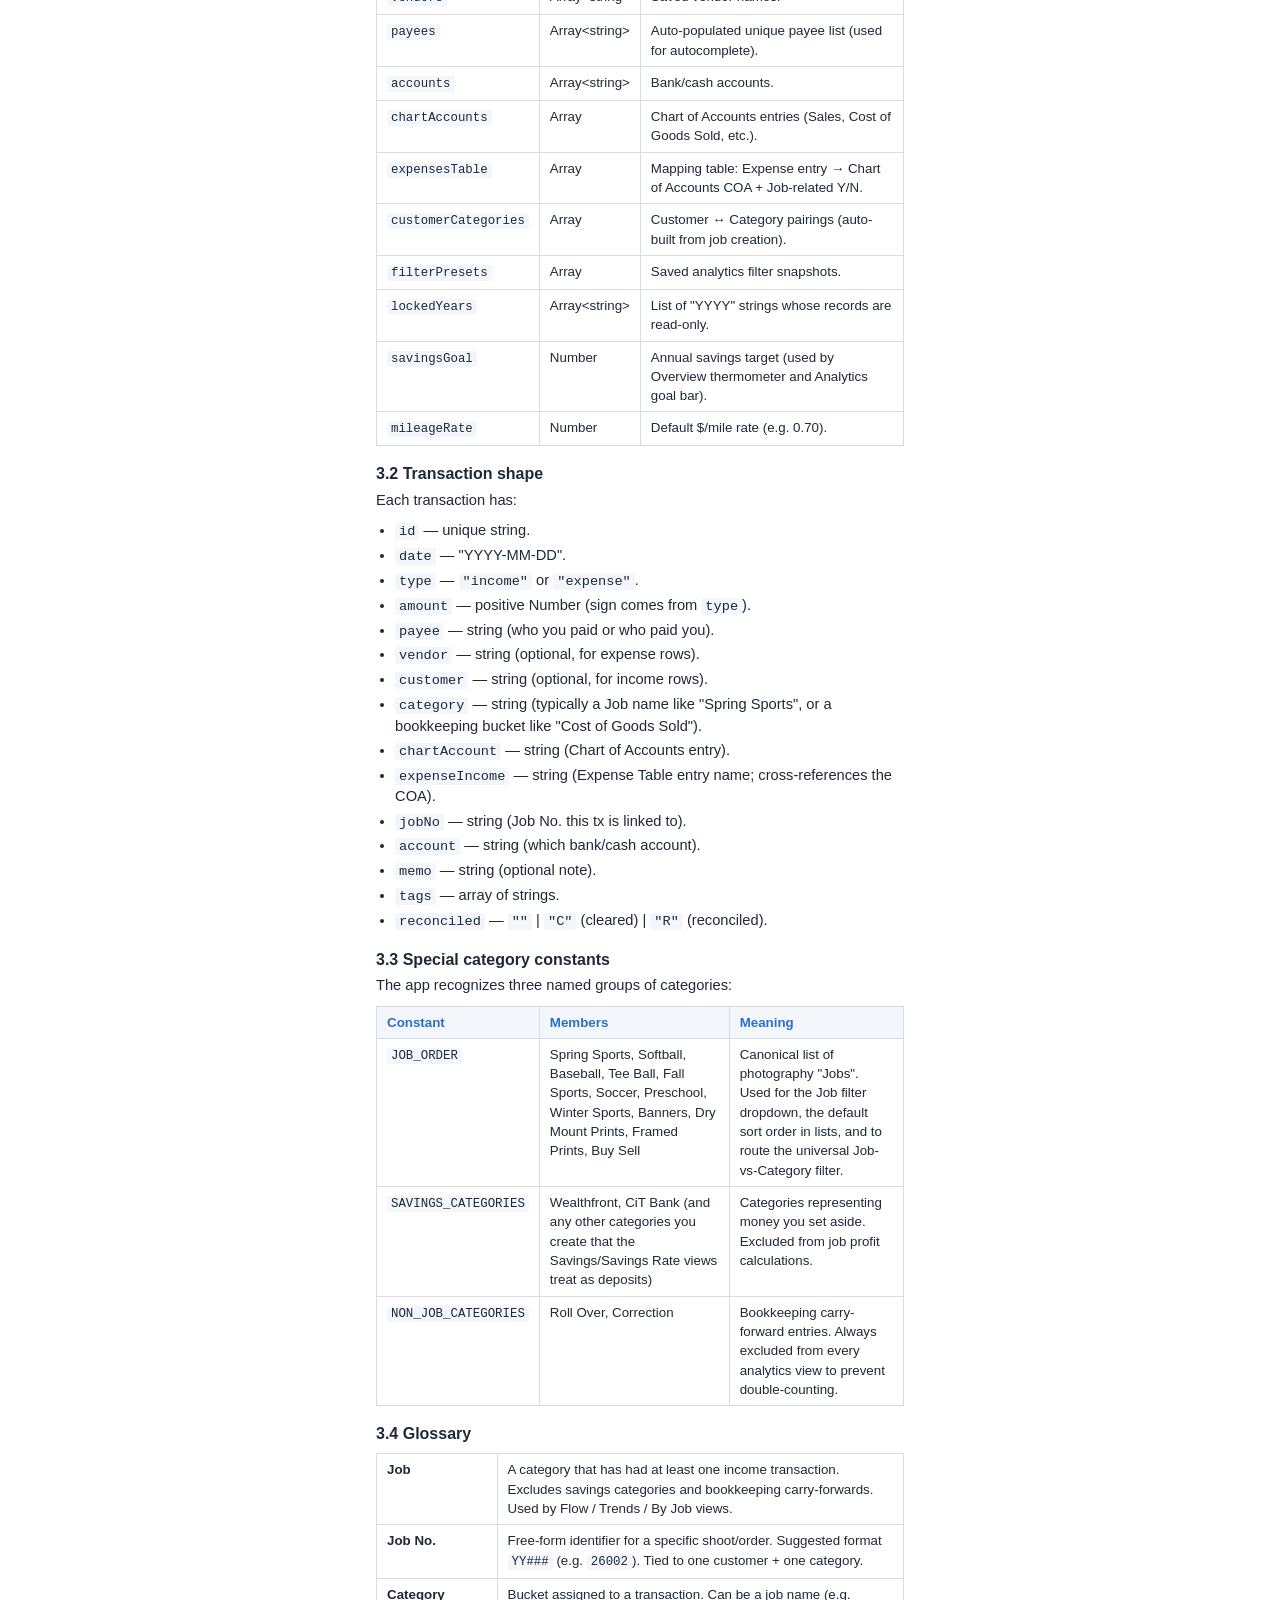
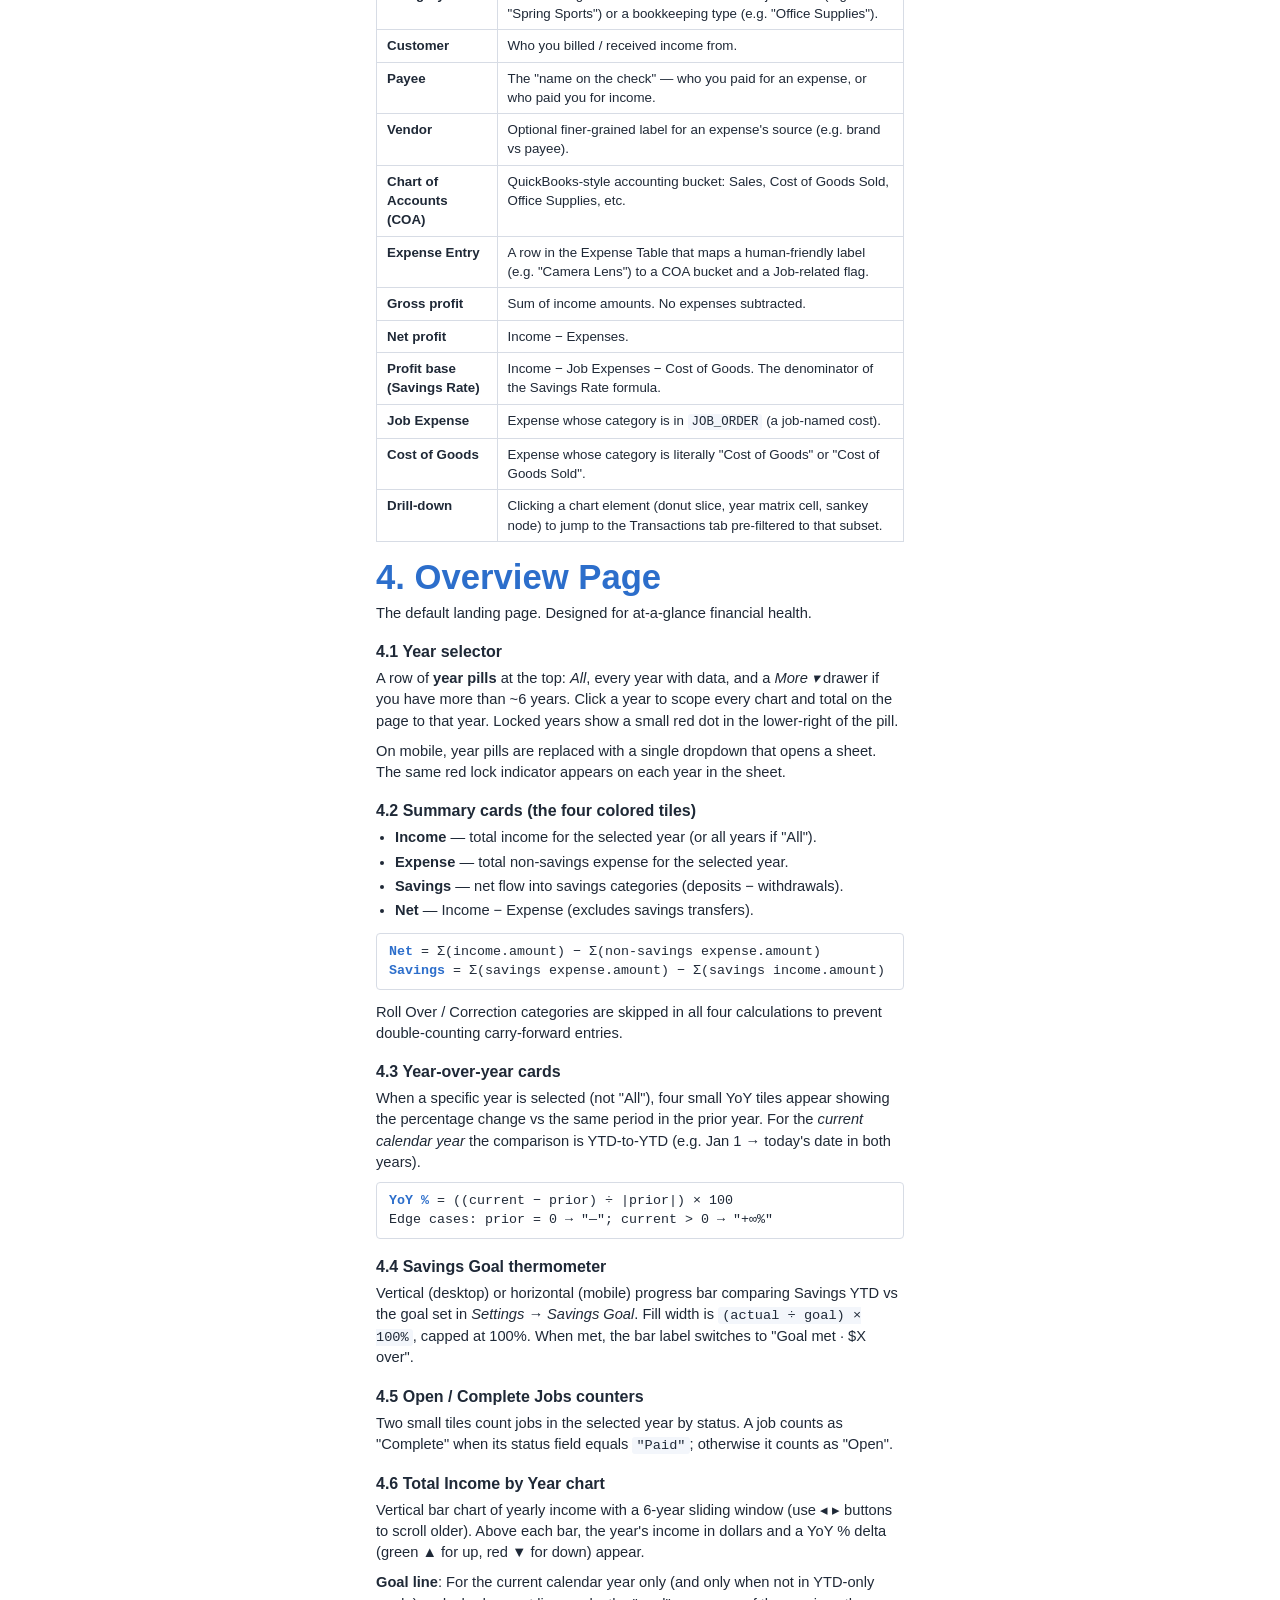
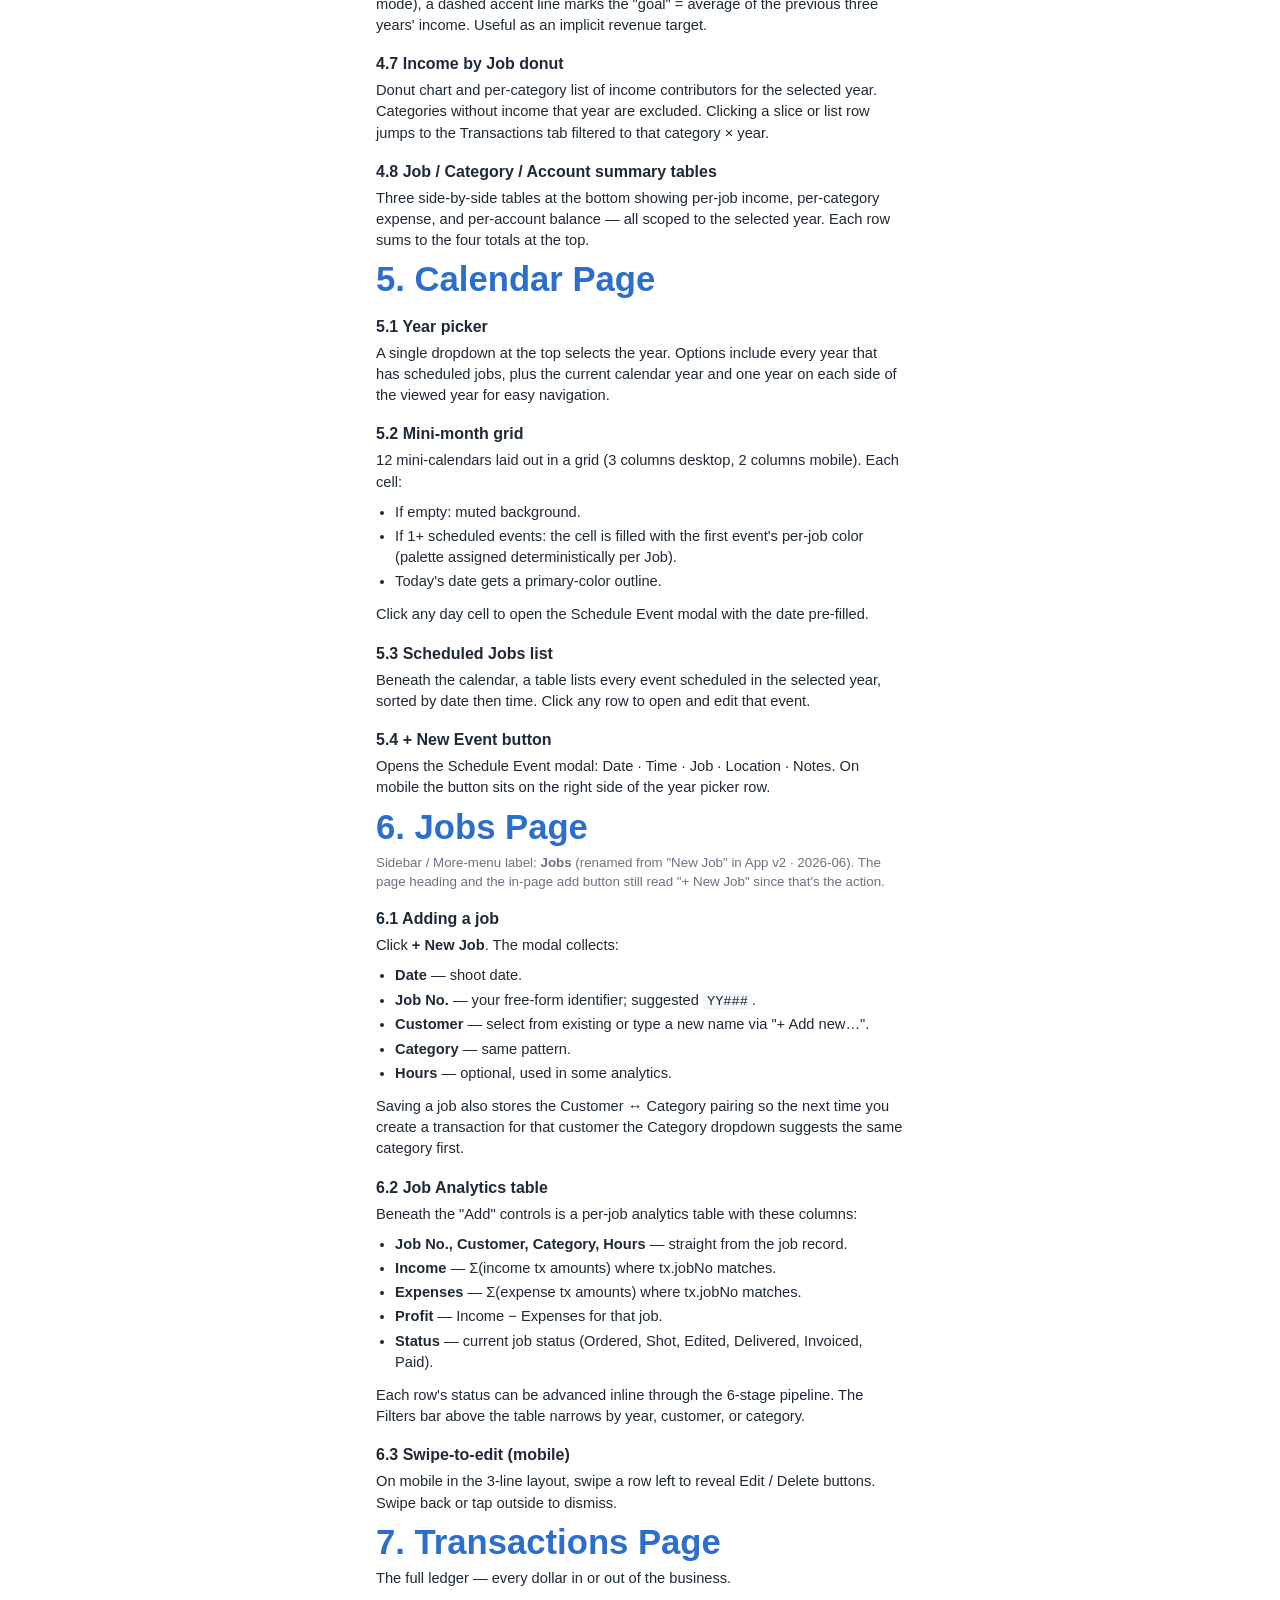
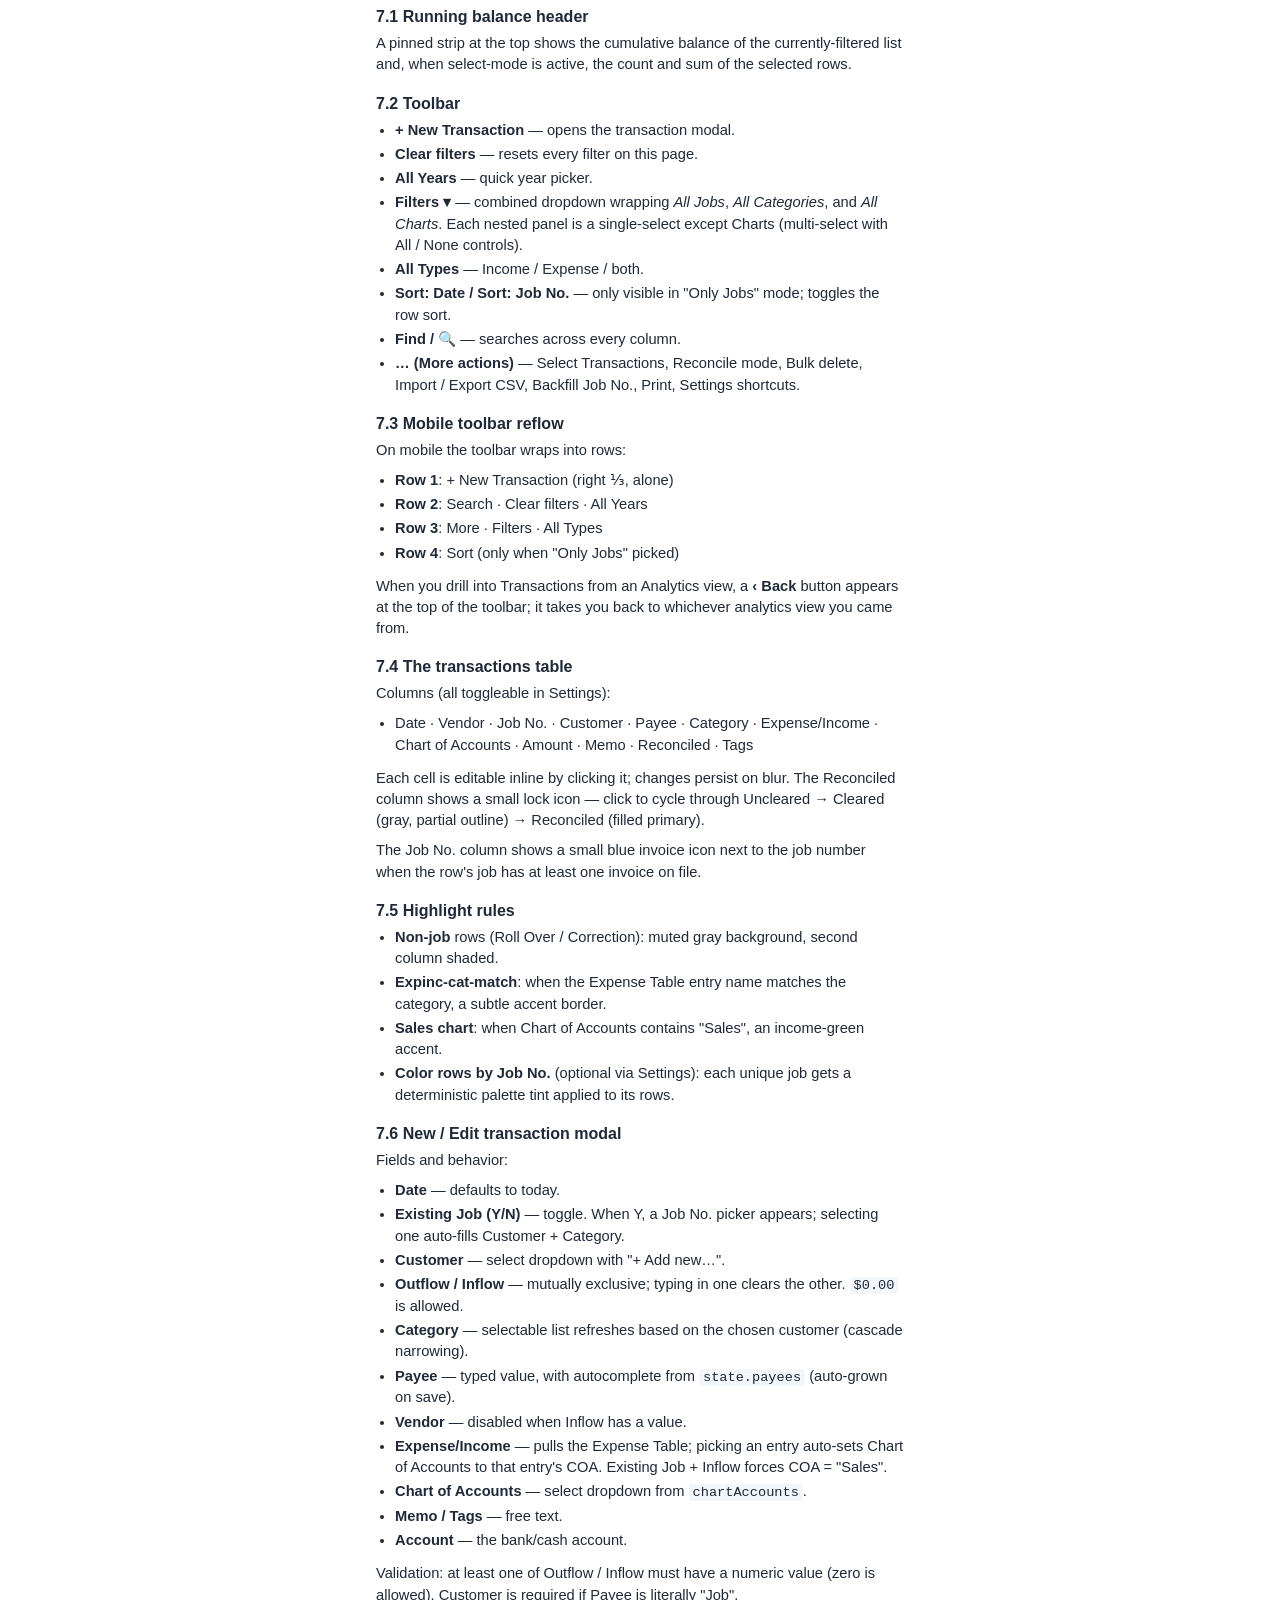
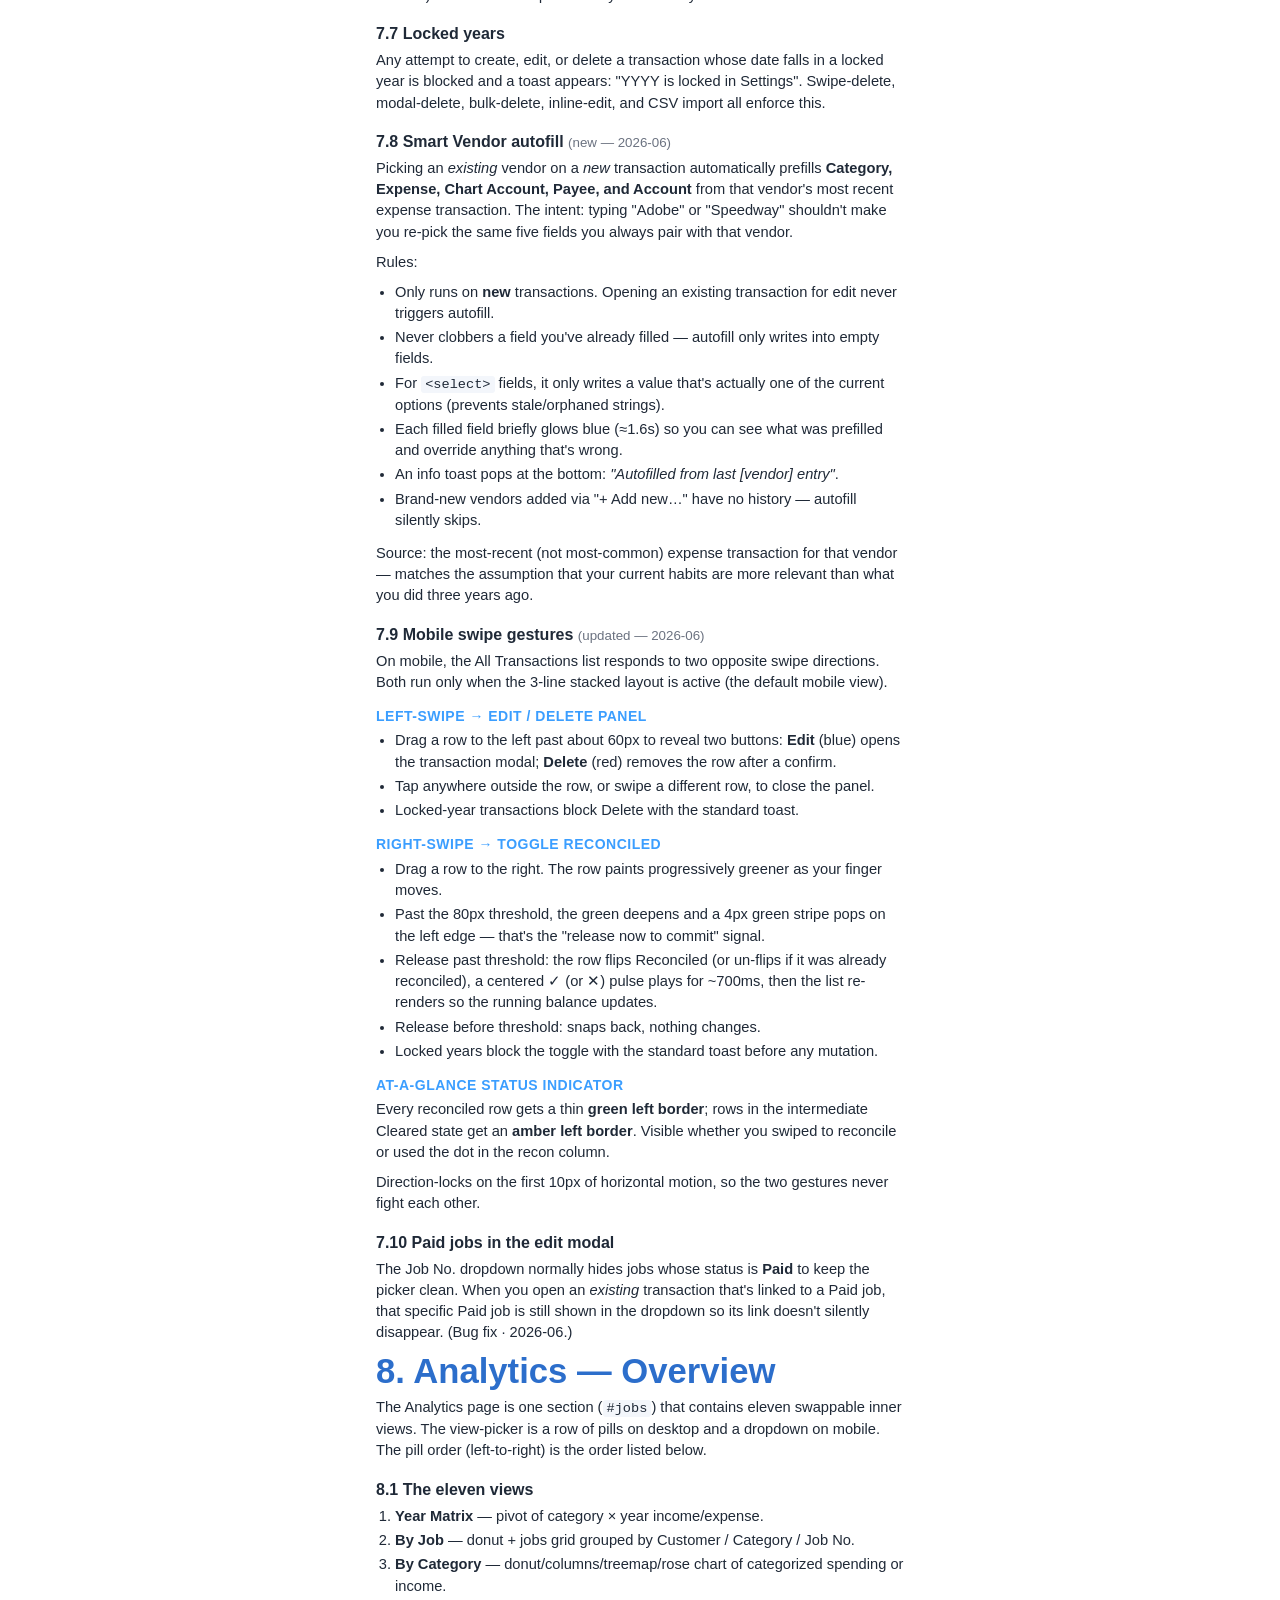
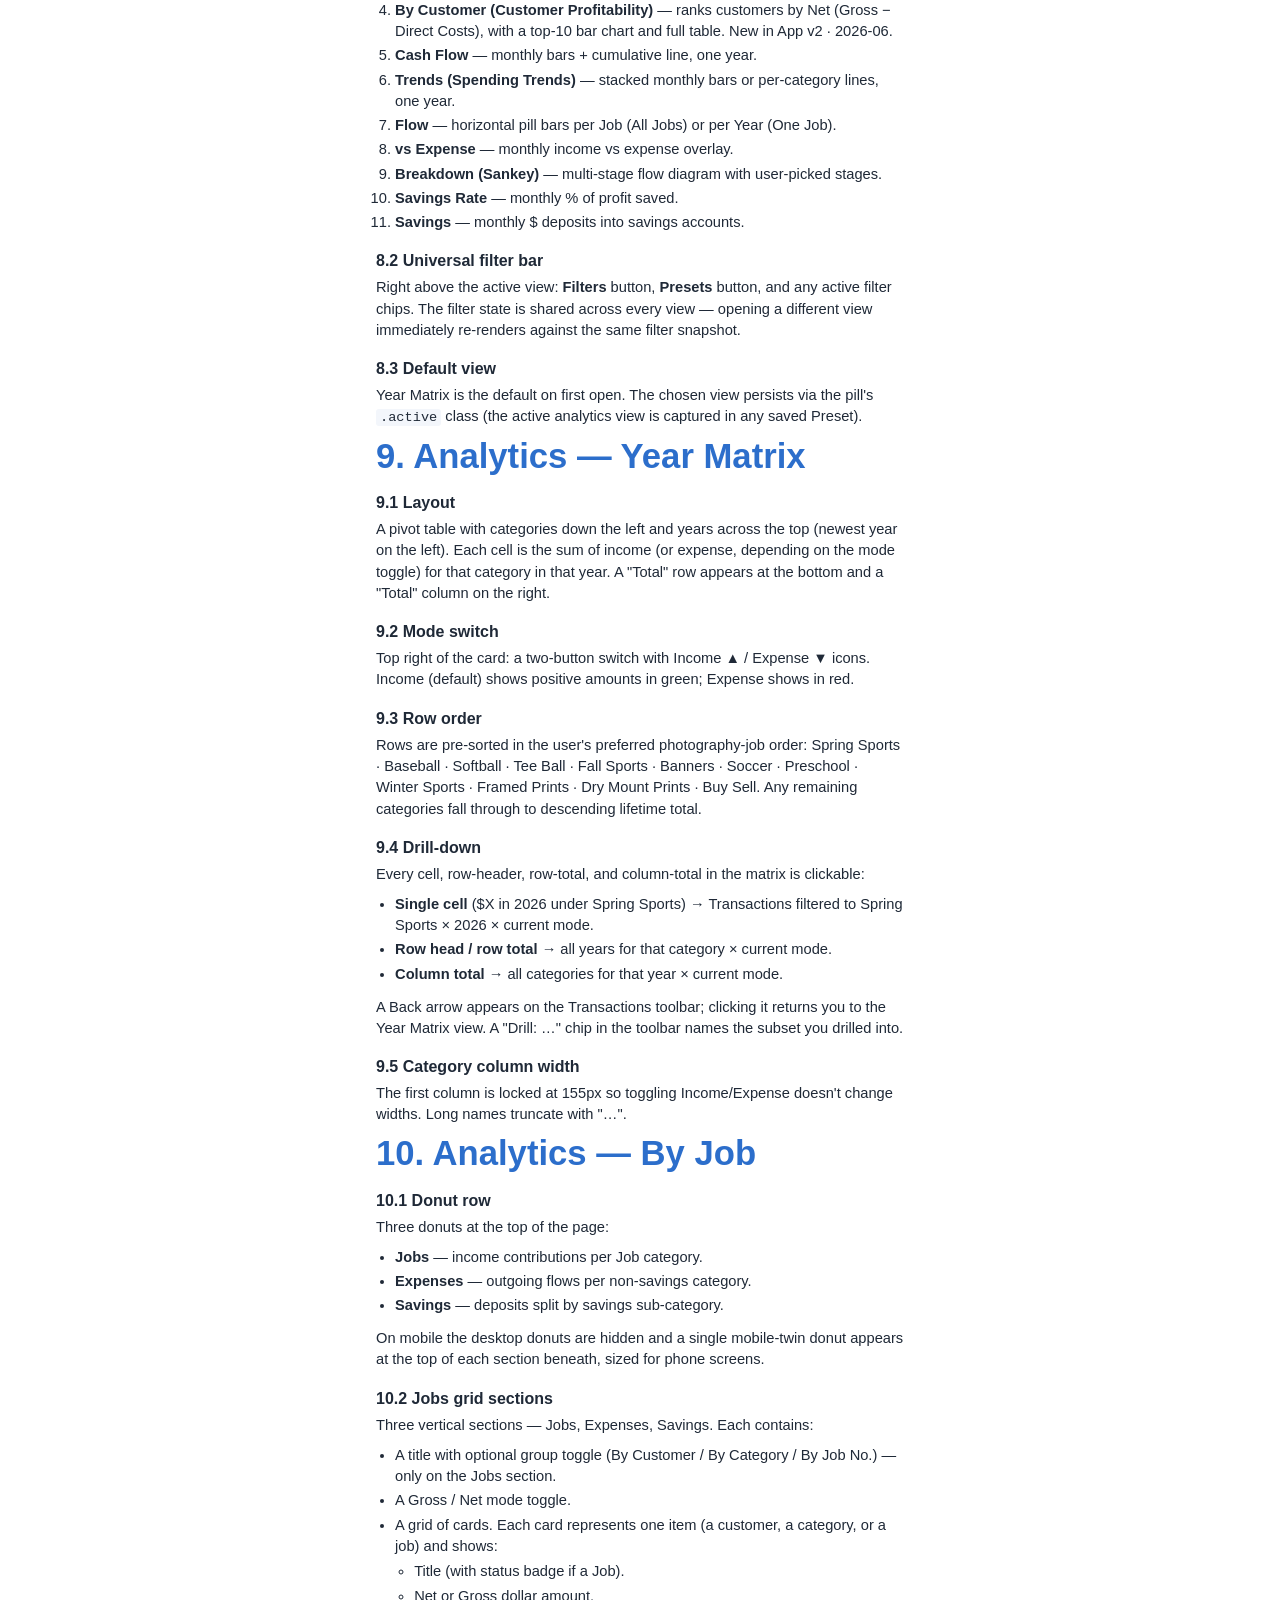
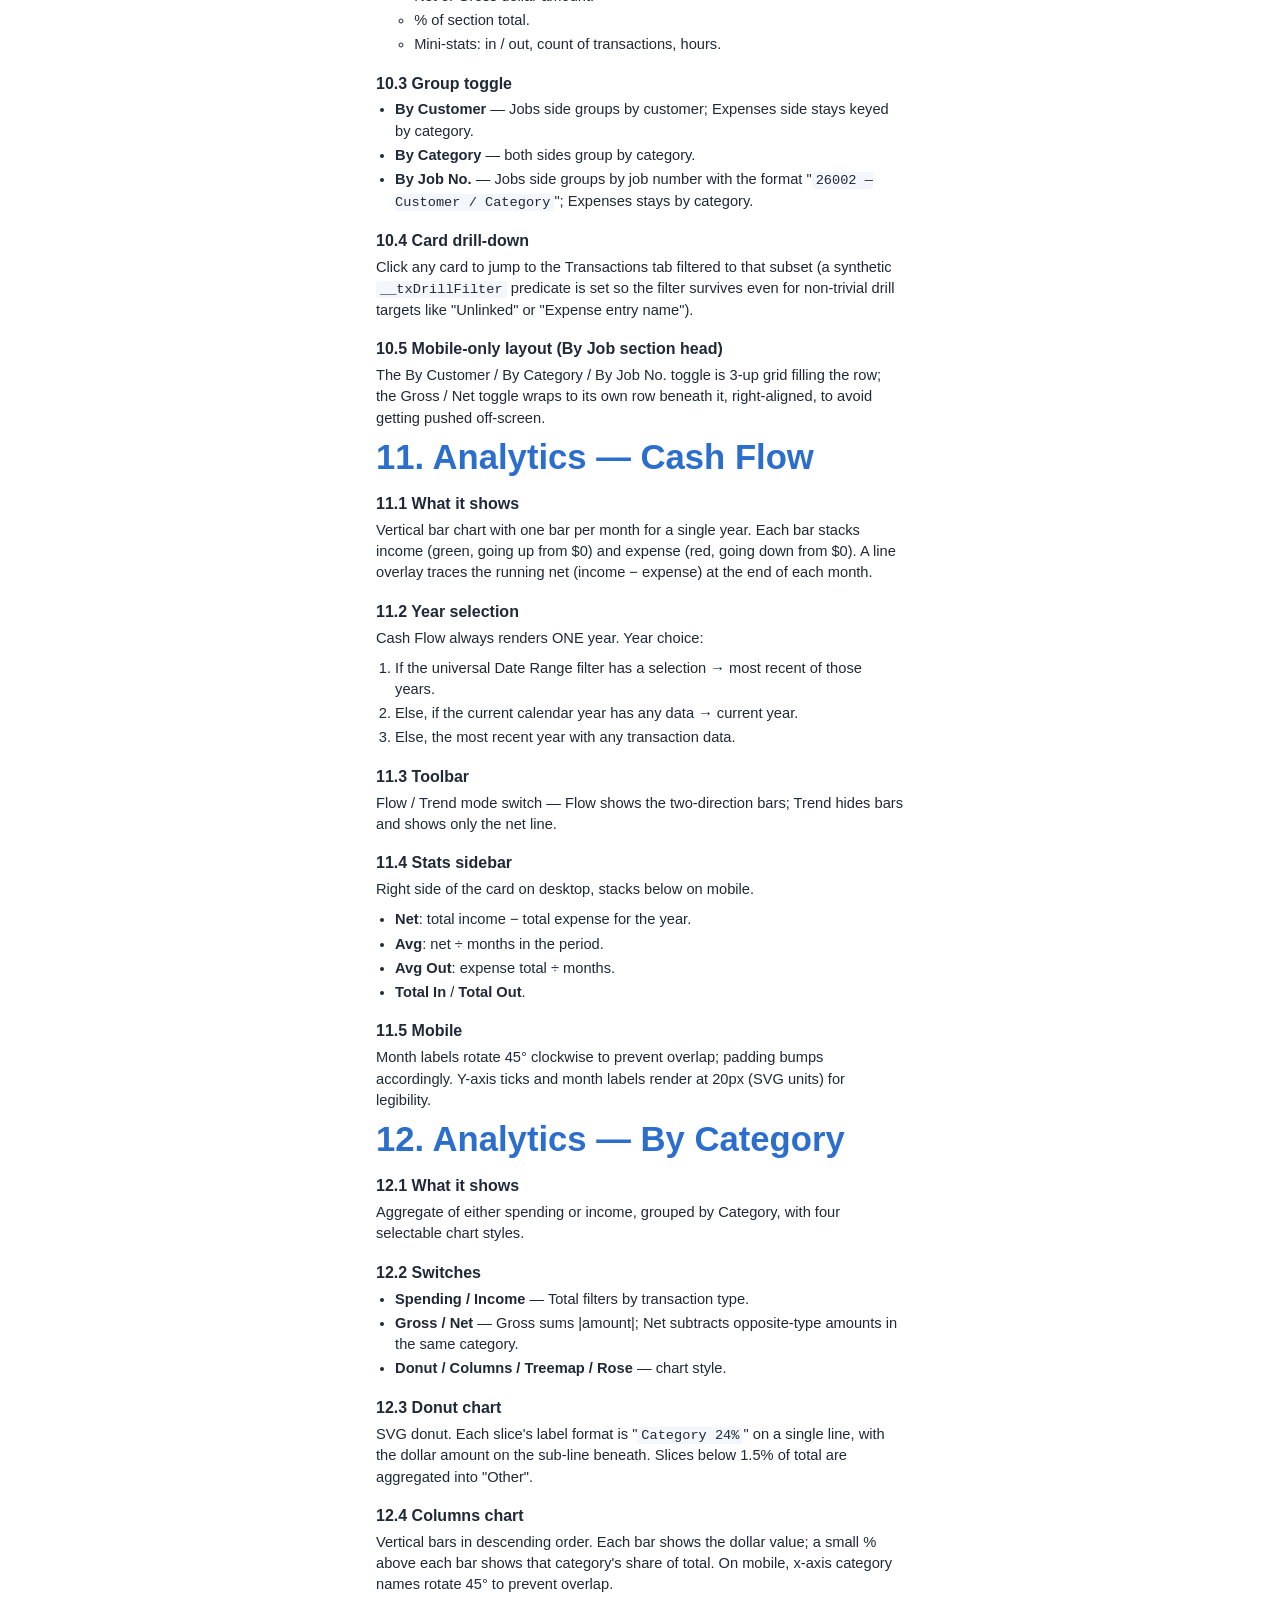
==== commit 352f2591: "Add global fuzzy search (Cmd/Ctrl+K) Single search bar that finds anything across the four primary c" ====
--- a/manual.html
+++ b/manual.html
@@ -1542,6 +1542,35 @@
     <li><strong>Year-End Summary</strong> — single-page accountant snapshot for one calendar year (new · 2026-06). Six big-number tiles at the top (Gross Income · Job Expenses · COGS · Total Expenses · Net Profit · Savings Rate), a mileage section (per-vehicle if multiple), Income by Job category (with job counts), and Expenses by category (with % share). Year picker; Print / PDF prints to one or two pages of letter paper.</li>
   </ol>
 
+  <h3 style="margin-top:1em">23.4 Global Search (Cmd/Ctrl+K) <span class="muted" style="font-size:10pt; font-weight:400;">(new · 2026-06)</span></h3>
+  <p>
+    A "Search" button at the top of the sidebar (and inside the mobile
+    More menu) opens a global search overlay. Press <strong>Ctrl+K</strong>
+    (Windows) or <strong>Cmd+K</strong> (Mac) from anywhere to open it.
+    <strong>Esc</strong> closes; <strong>↑/↓</strong> navigate results;
+    <strong>Enter</strong> opens the highlighted result.
+  </p>
+  <p>
+    What gets searched (in order of typical hit-rate): Transactions
+    (payee, vendor, customer, memo, category, account, expense field,
+    chart of accounts, tags, amount, date) · Jobs (job no., customer,
+    category, date, hours) · Invoices (invoice number, customer, line-item
+    descriptions, notes) · Mileage Trips (vehicle, destination, memo,
+    date, miles).
+  </p>
+  <p>
+    Matching is tokenized substring — type one or more words separated
+    by spaces; every token must match somewhere in the item's text.
+    Case-insensitive. Results are capped at 30 across all types,
+    grouped by type, sorted by token coverage and then newest date.
+    Matched tokens are highlighted with a soft yellow background.
+  </p>
+  <p>
+    Clicking a result jumps straight into its editor — transactions and
+    trips open their respective modals; invoices open the invoice editor;
+    jobs open the job edit modal.
+  </p>
+
   <h3>23.3 Common toolbar</h3>
   <ul>
     <li><strong>From / To</strong> date inputs.</li>
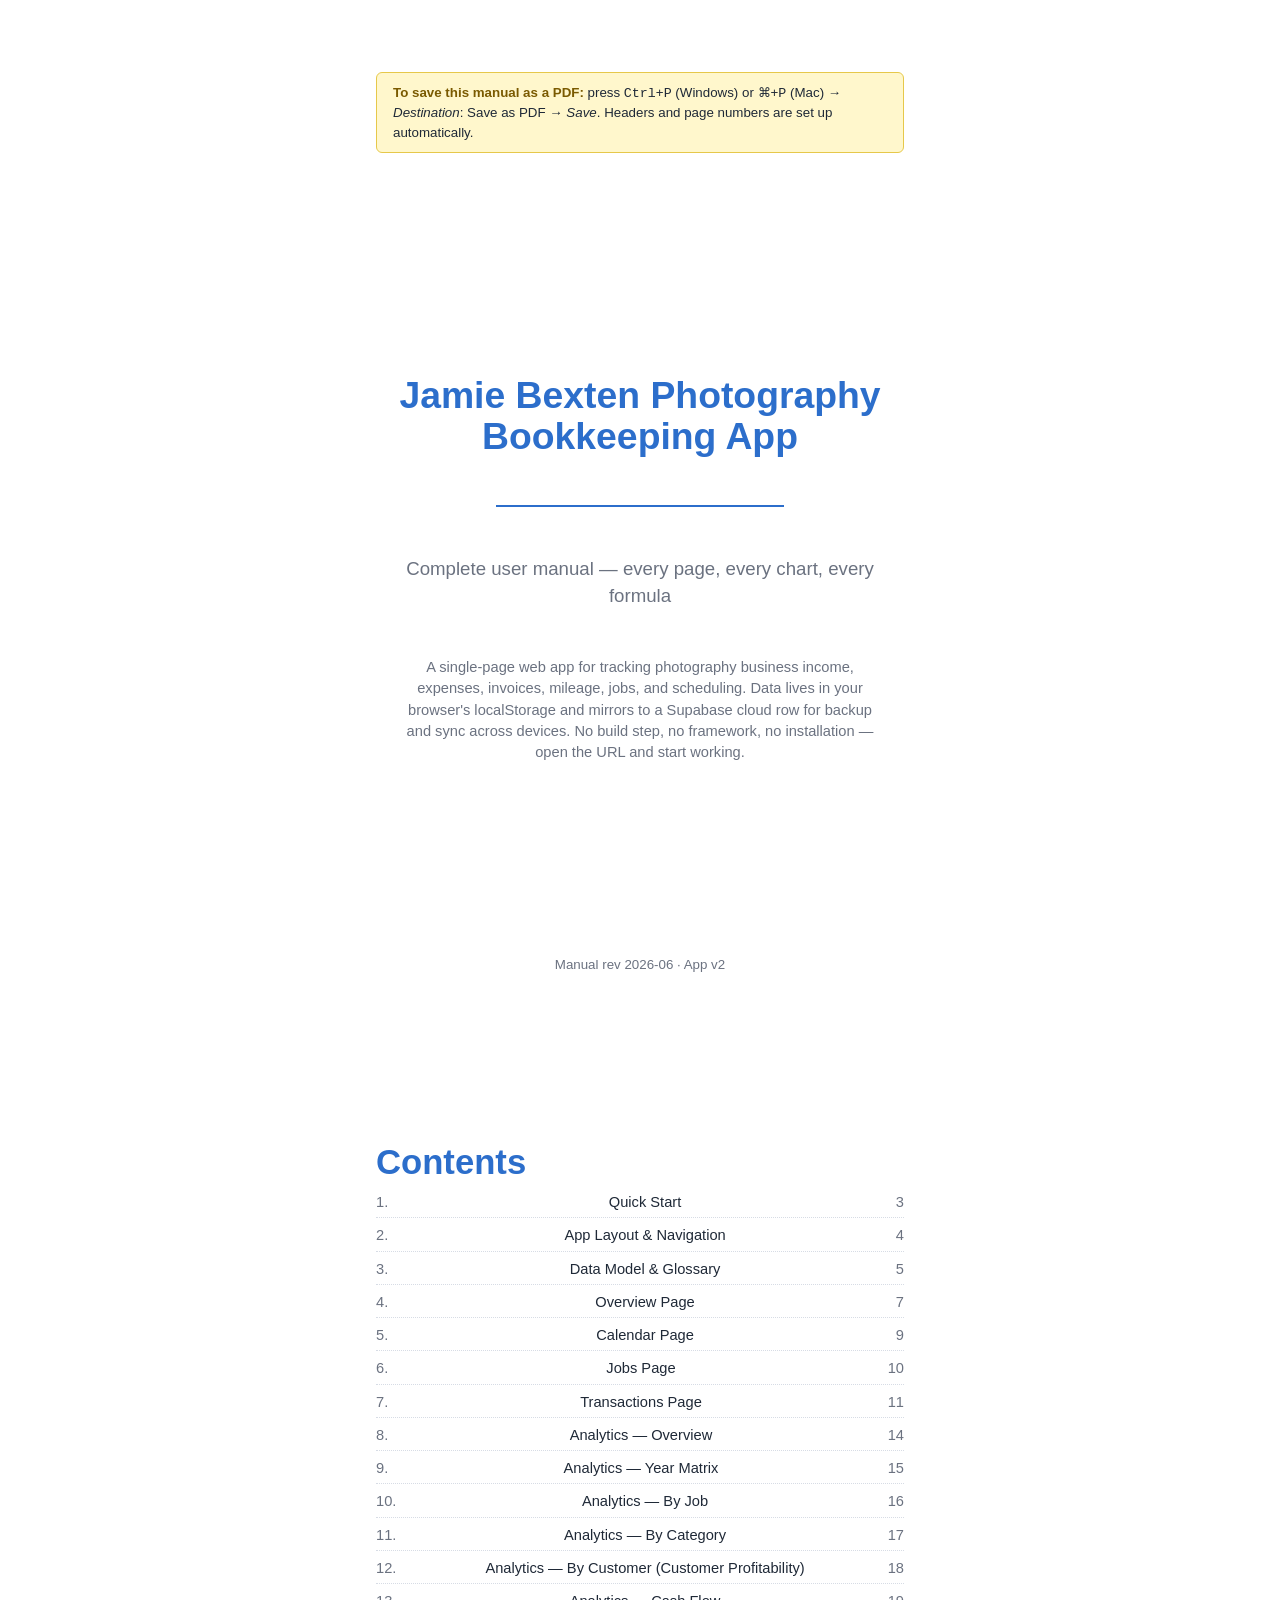
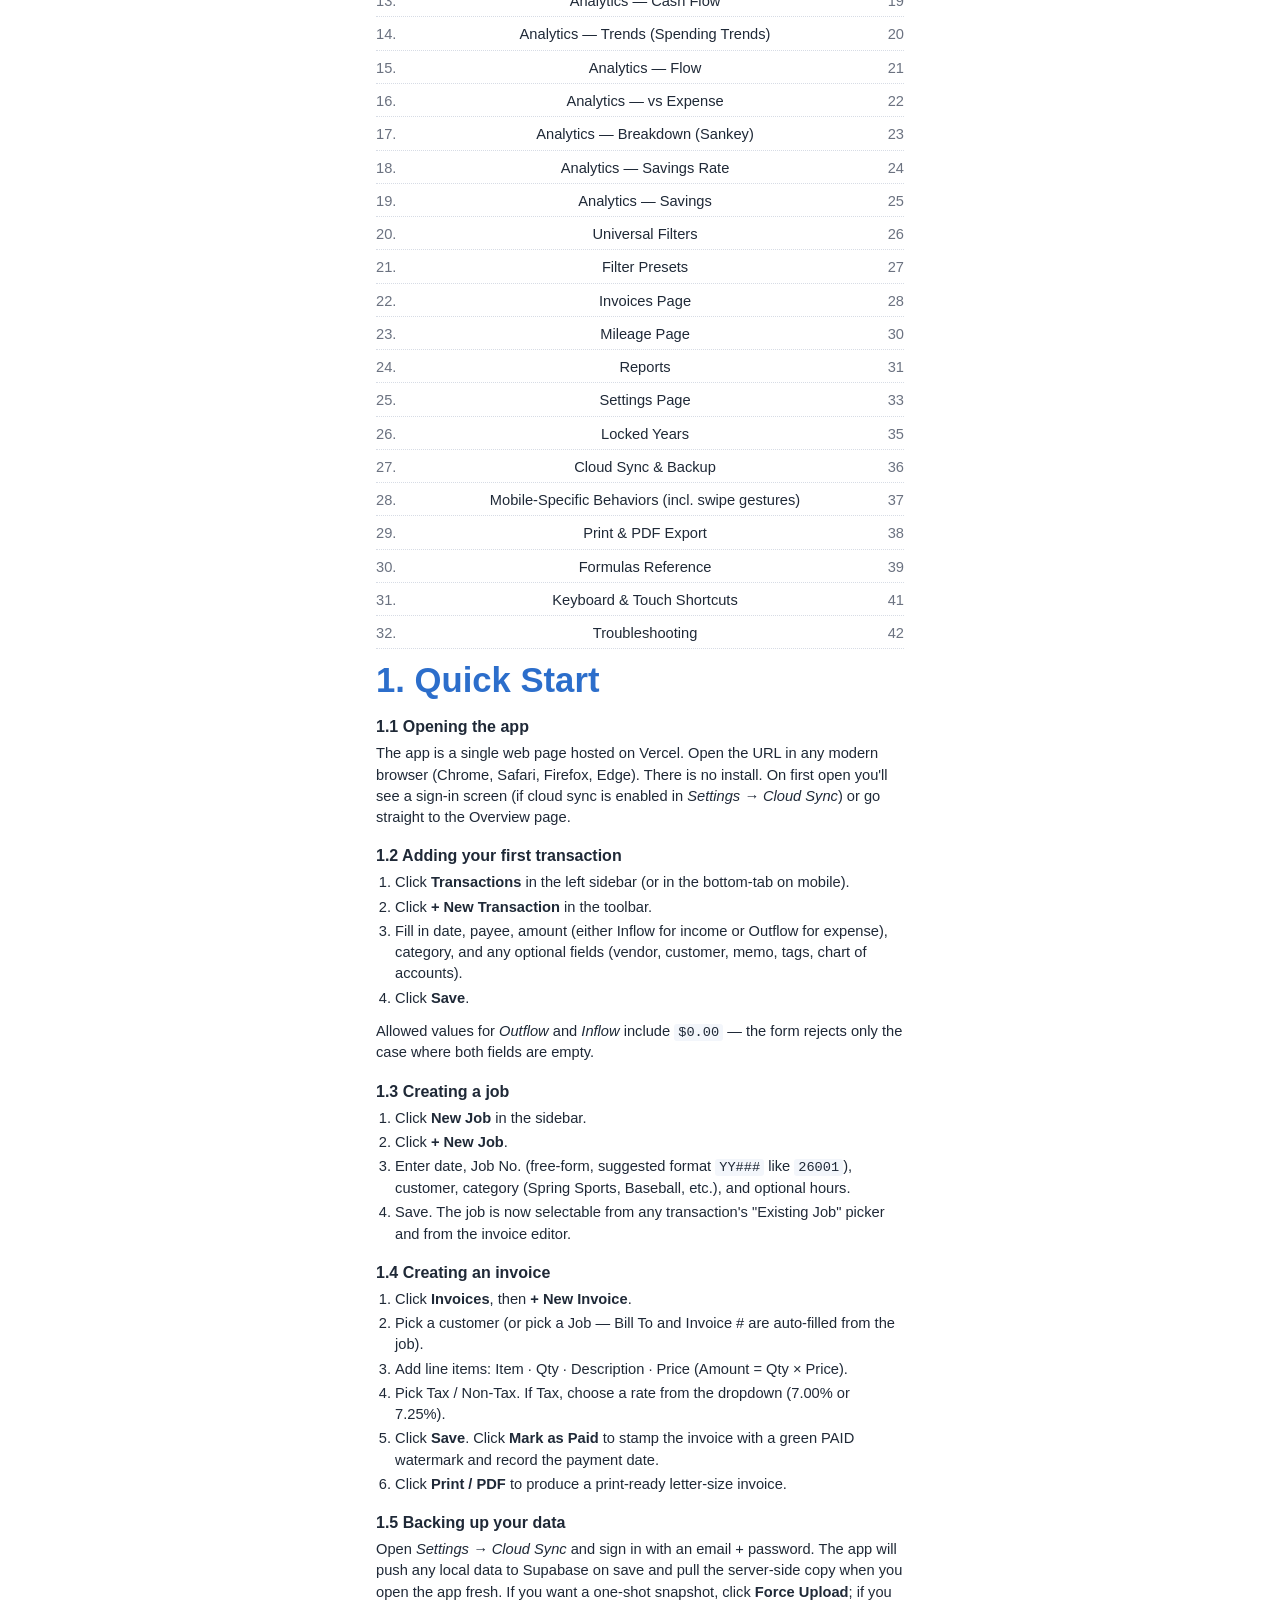
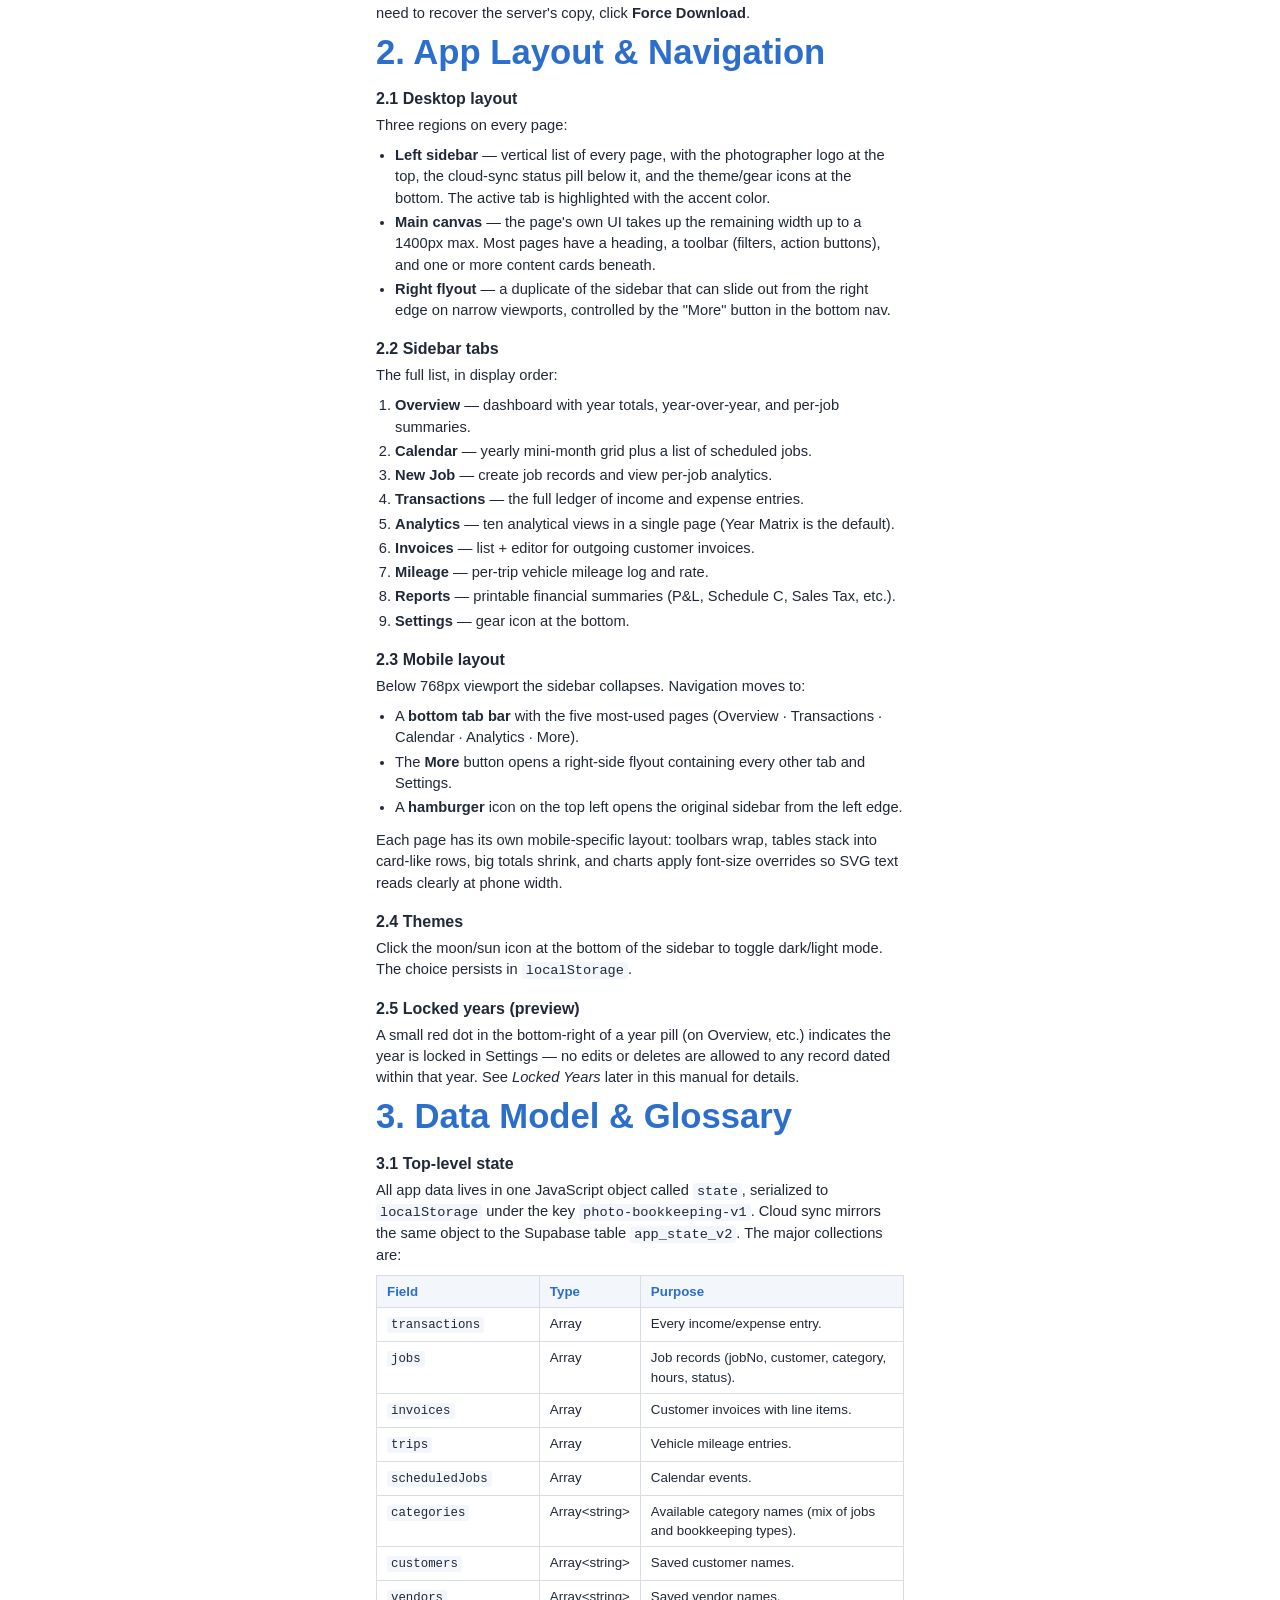
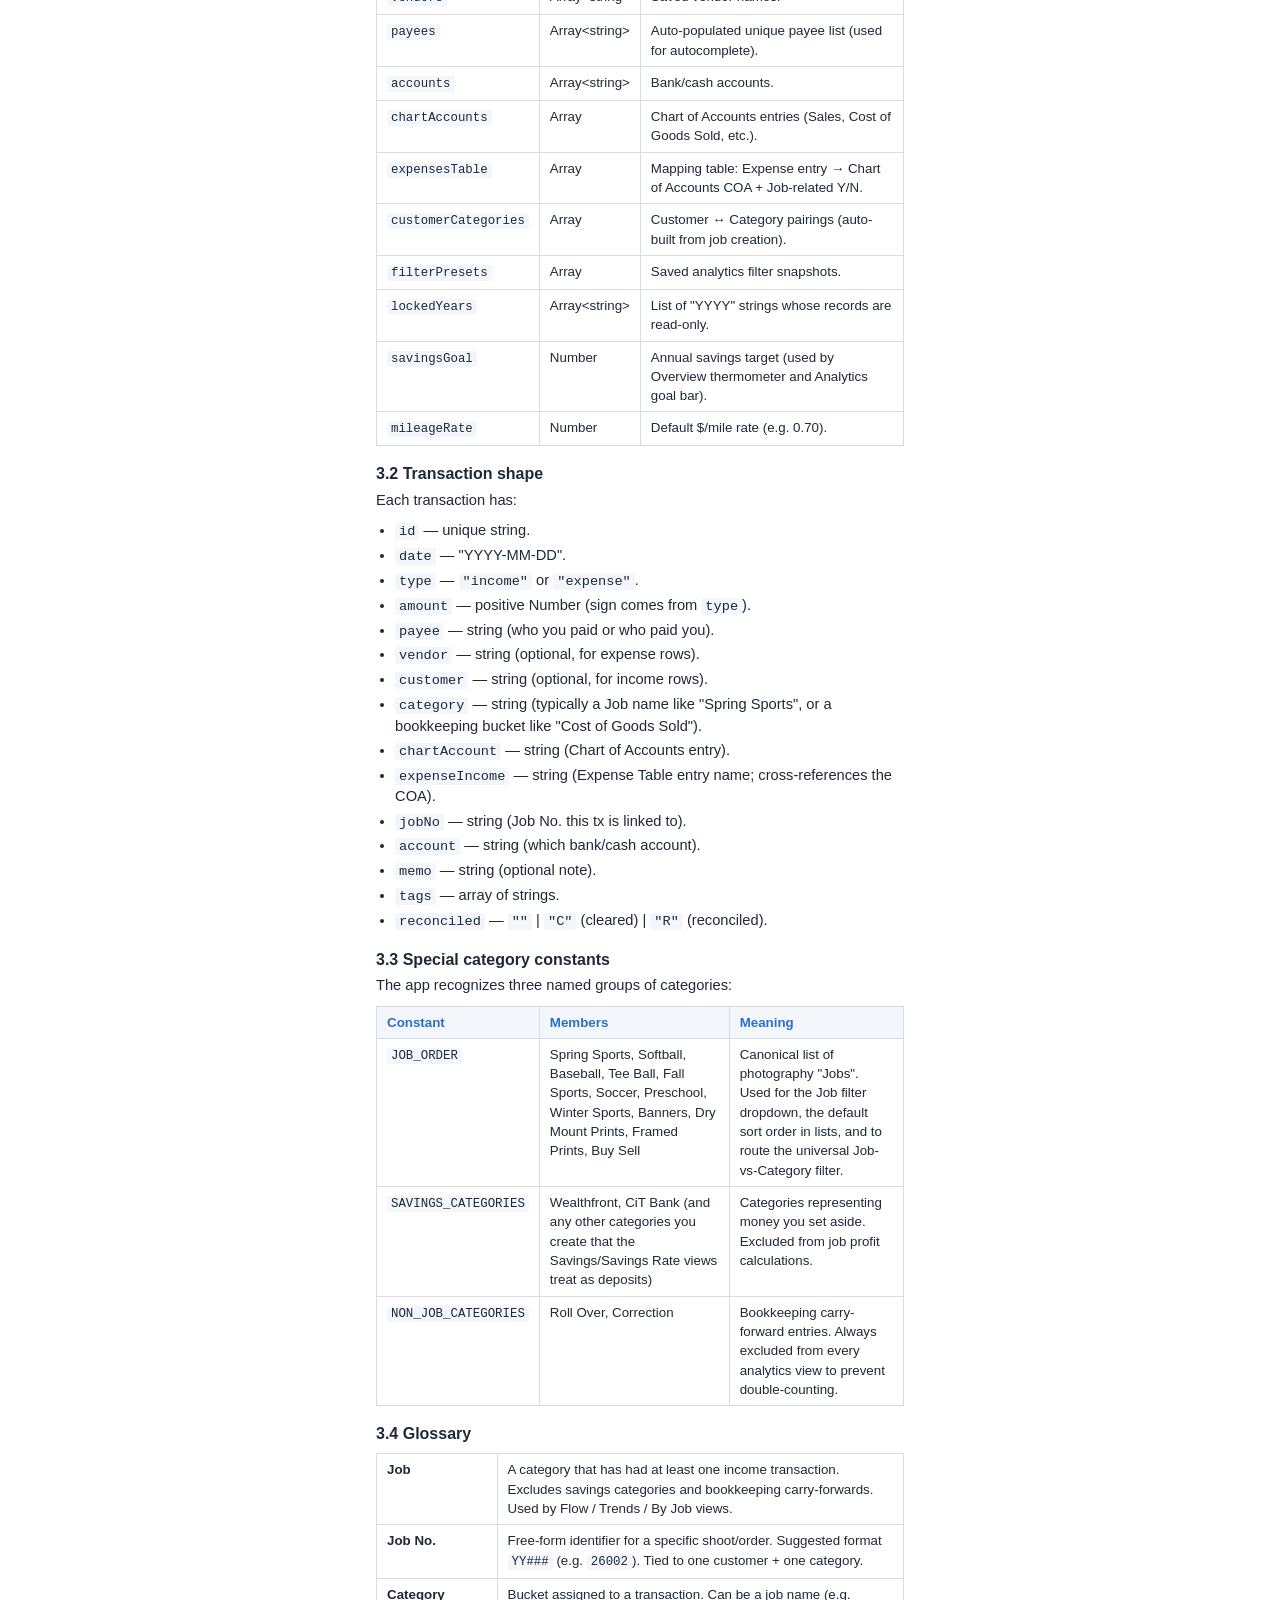
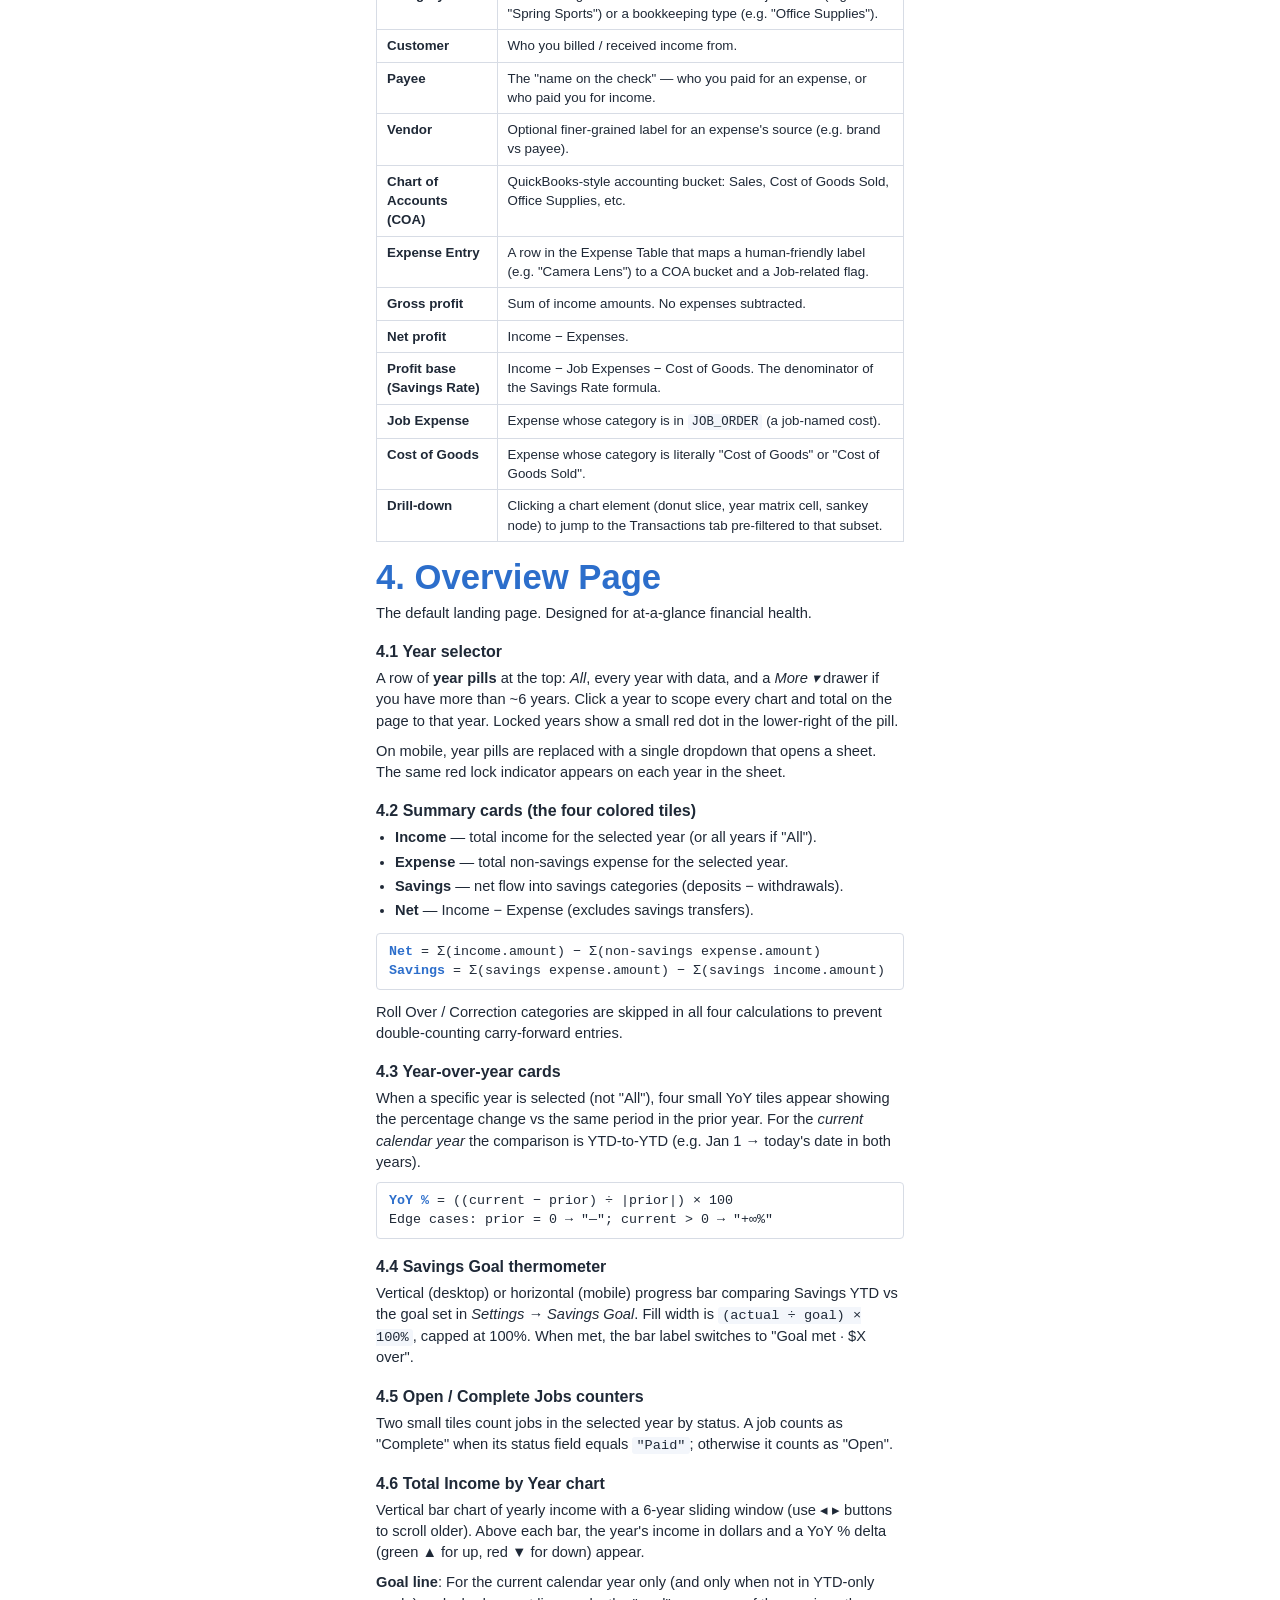
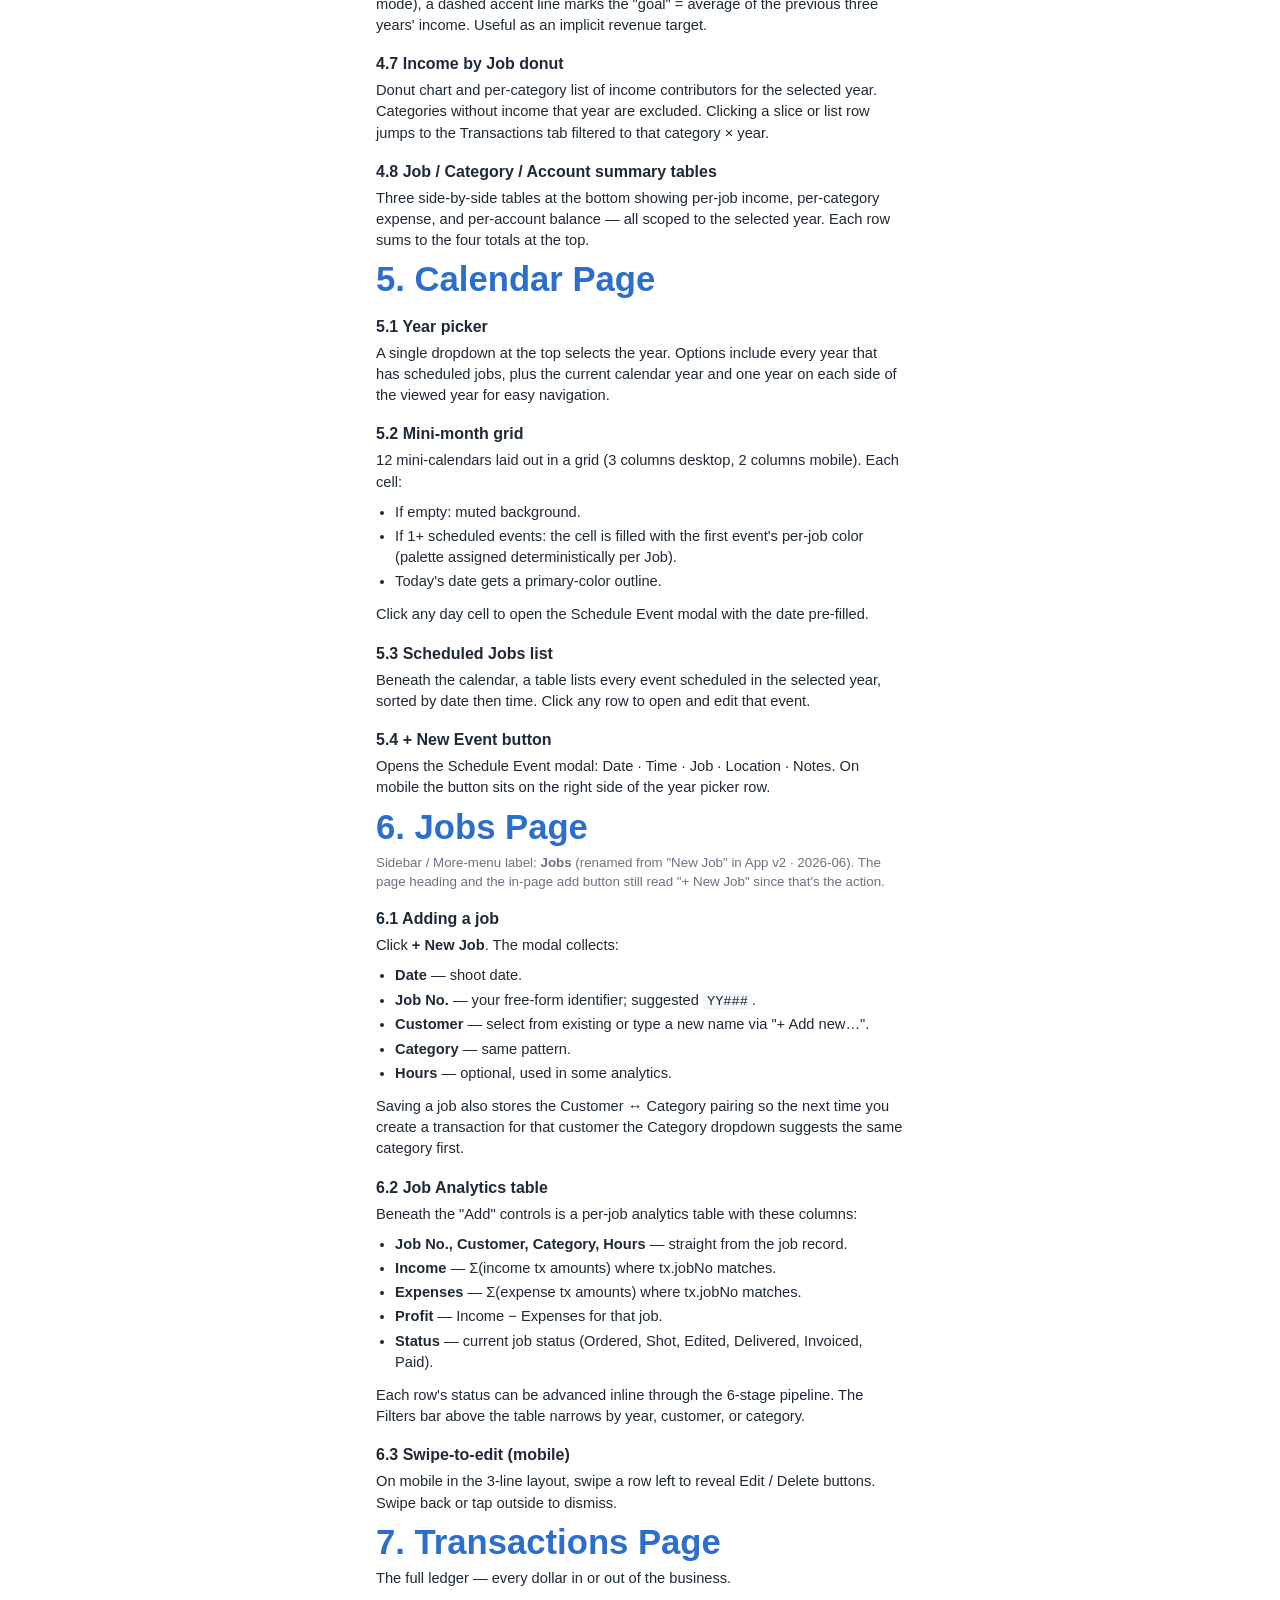
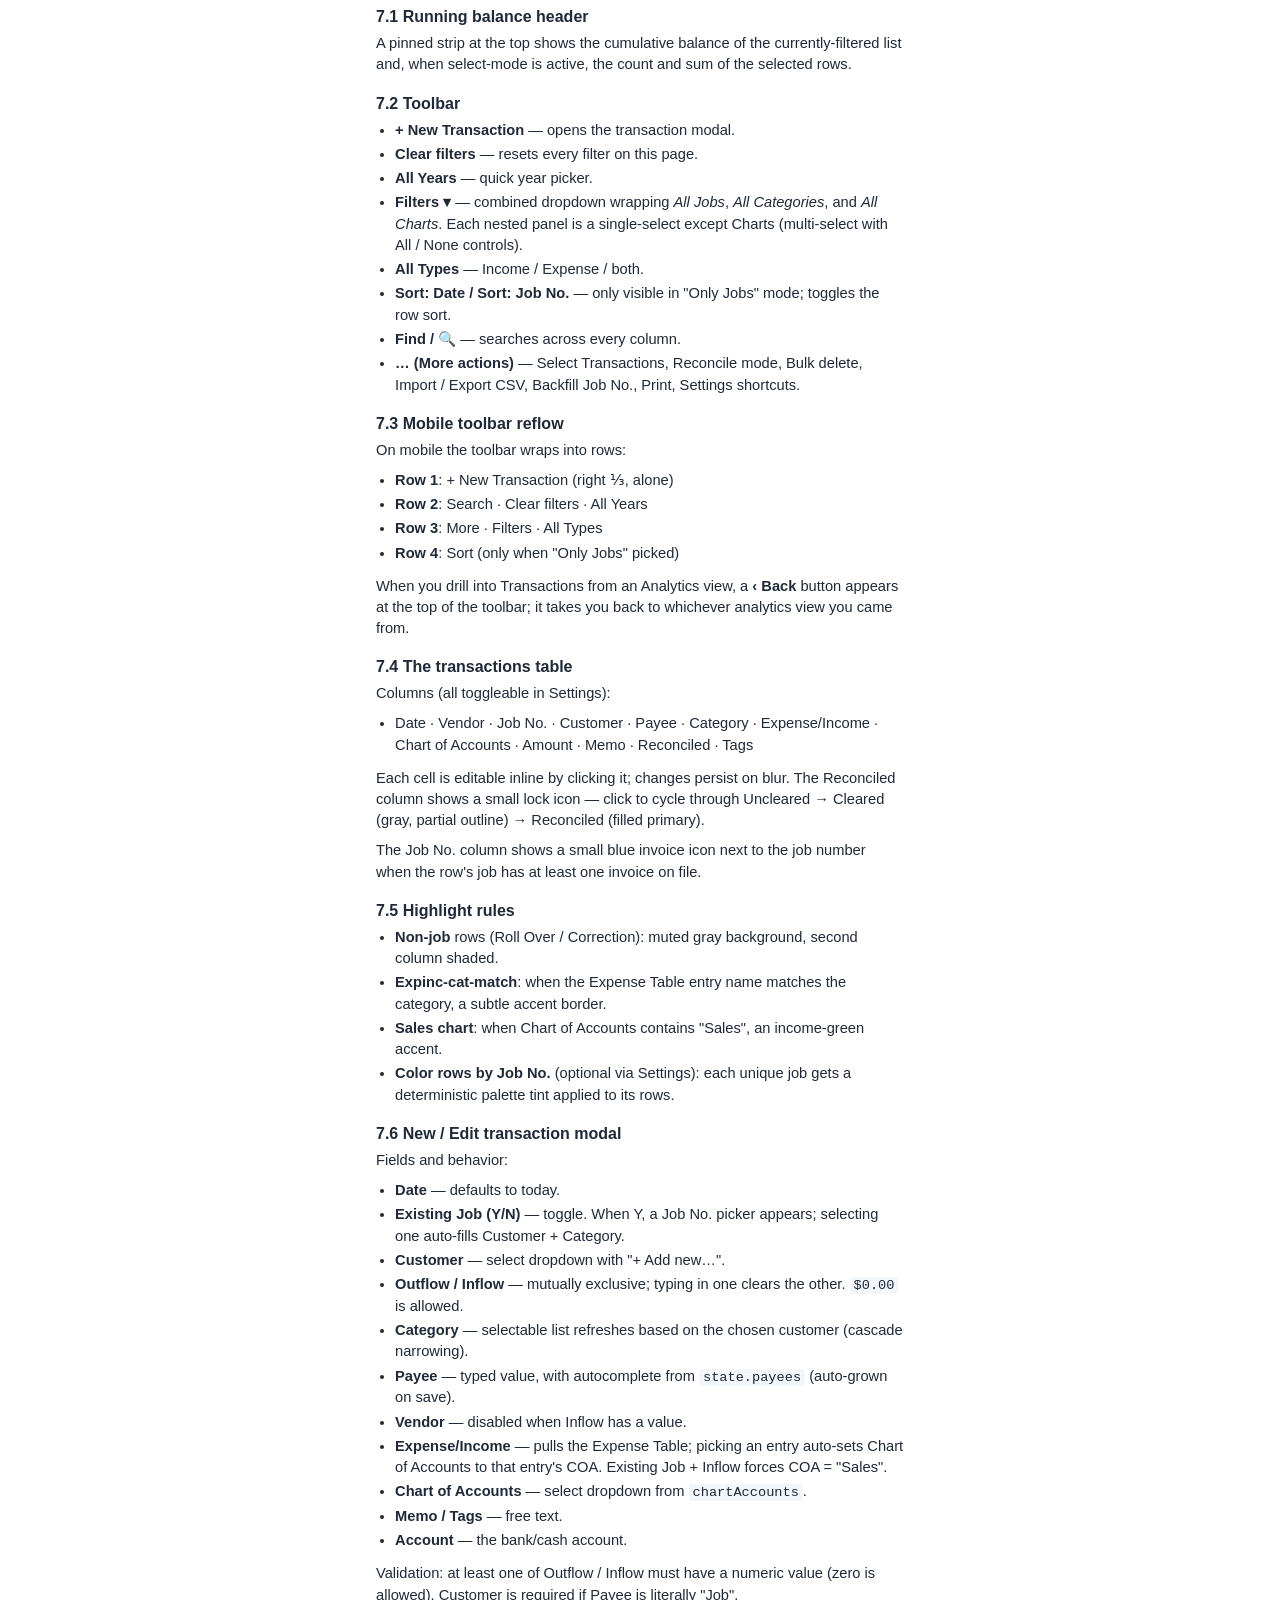
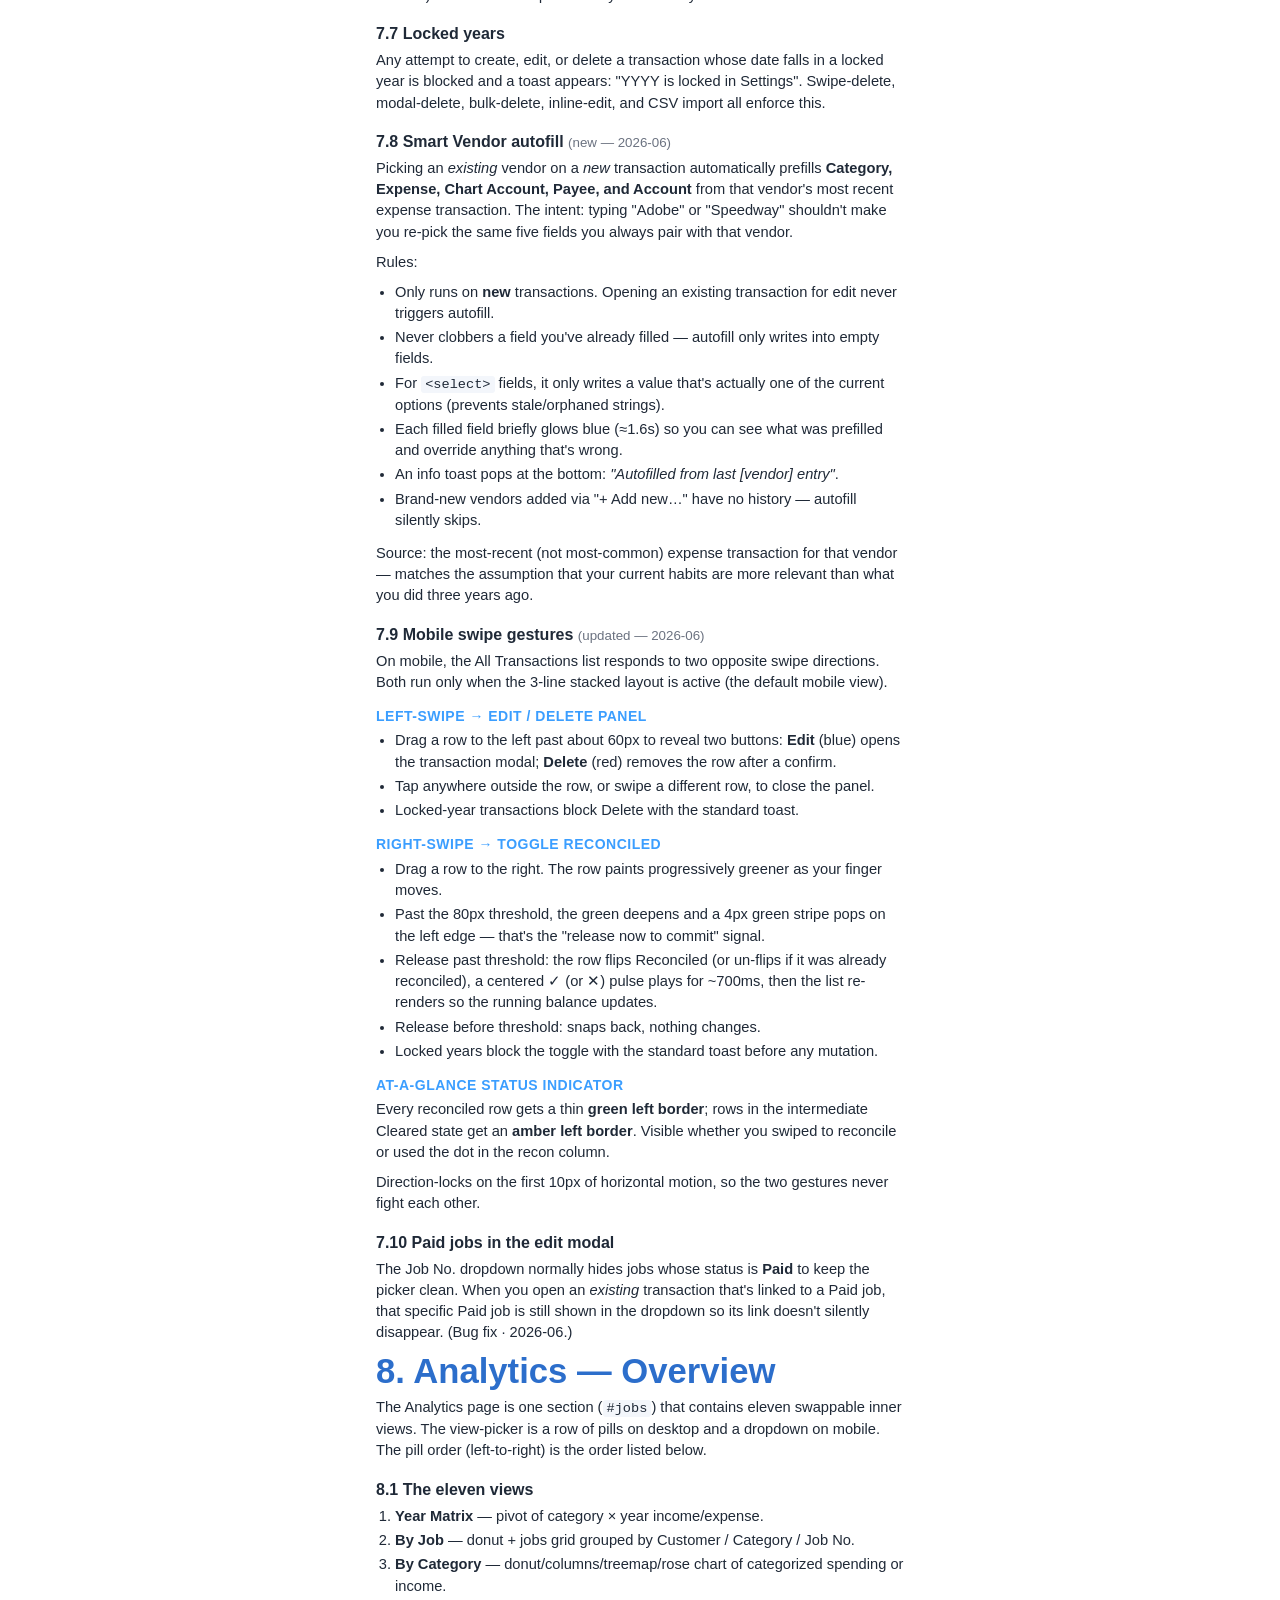
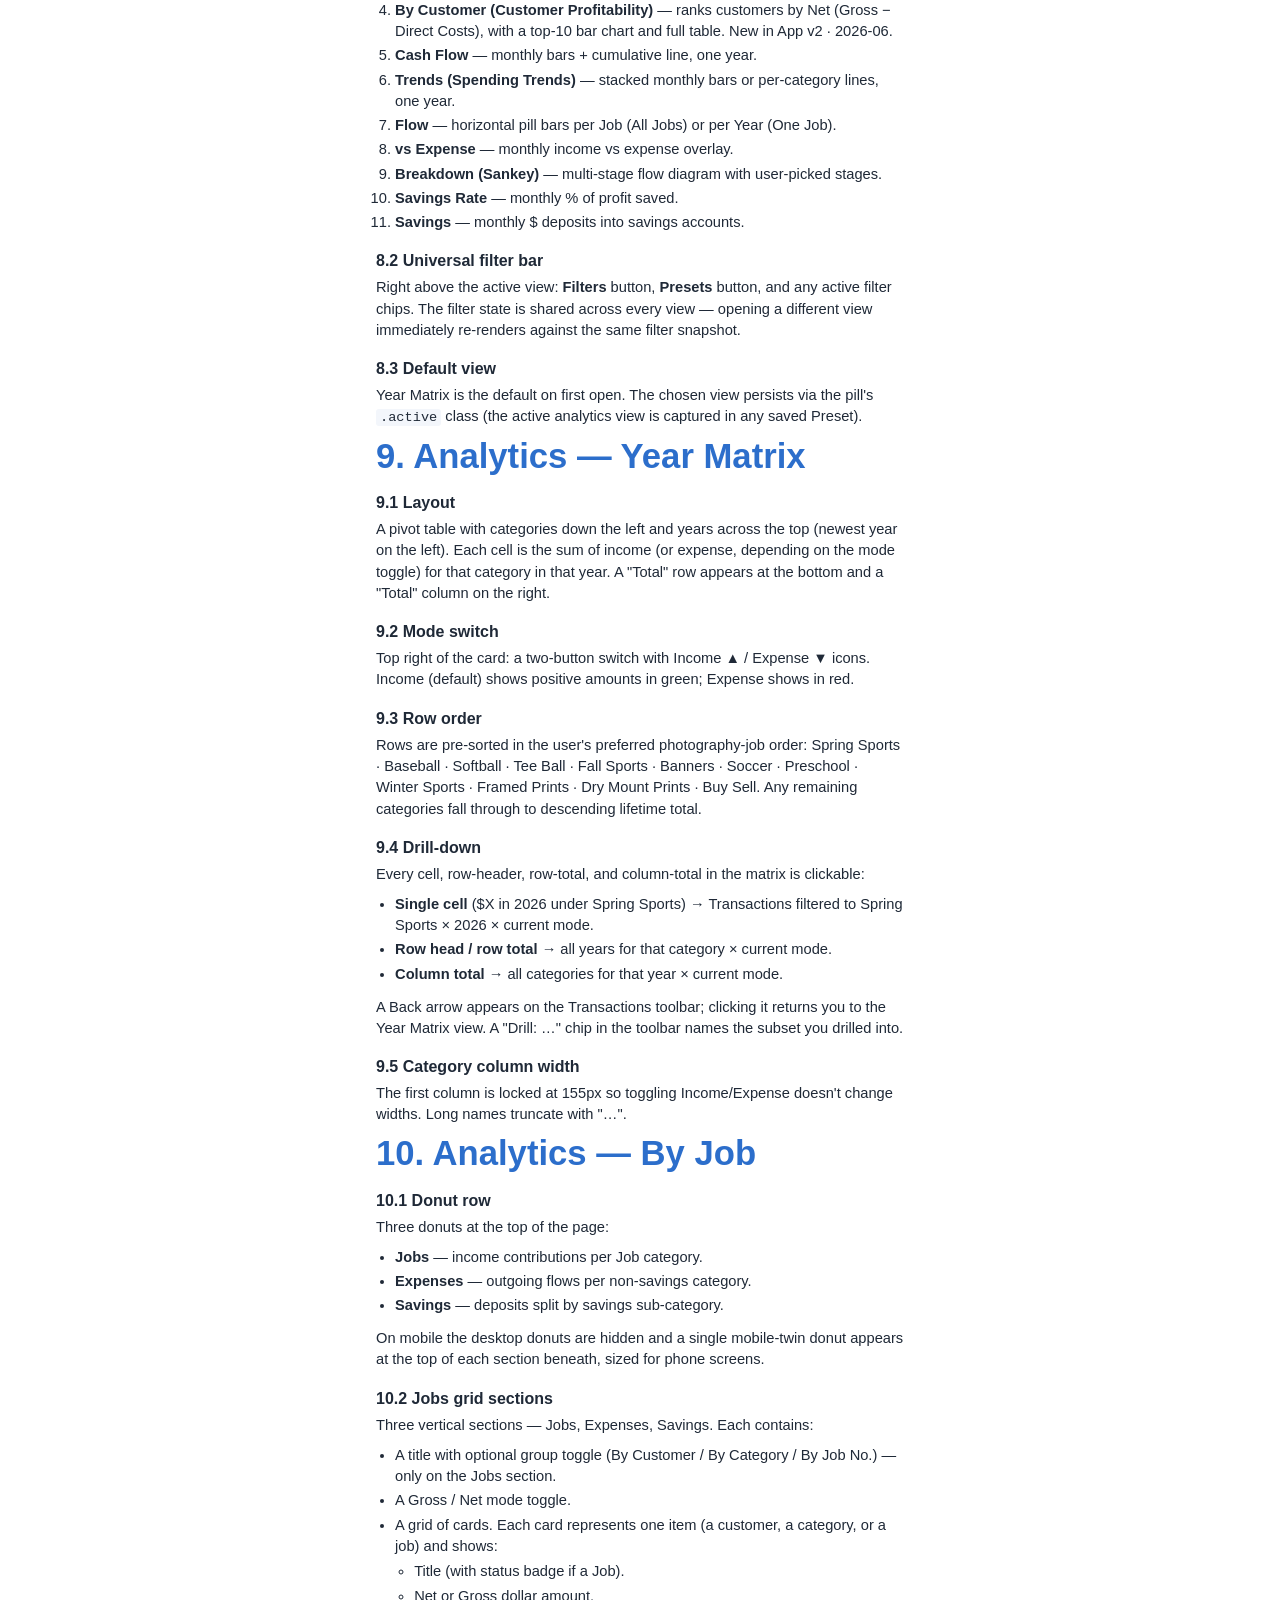
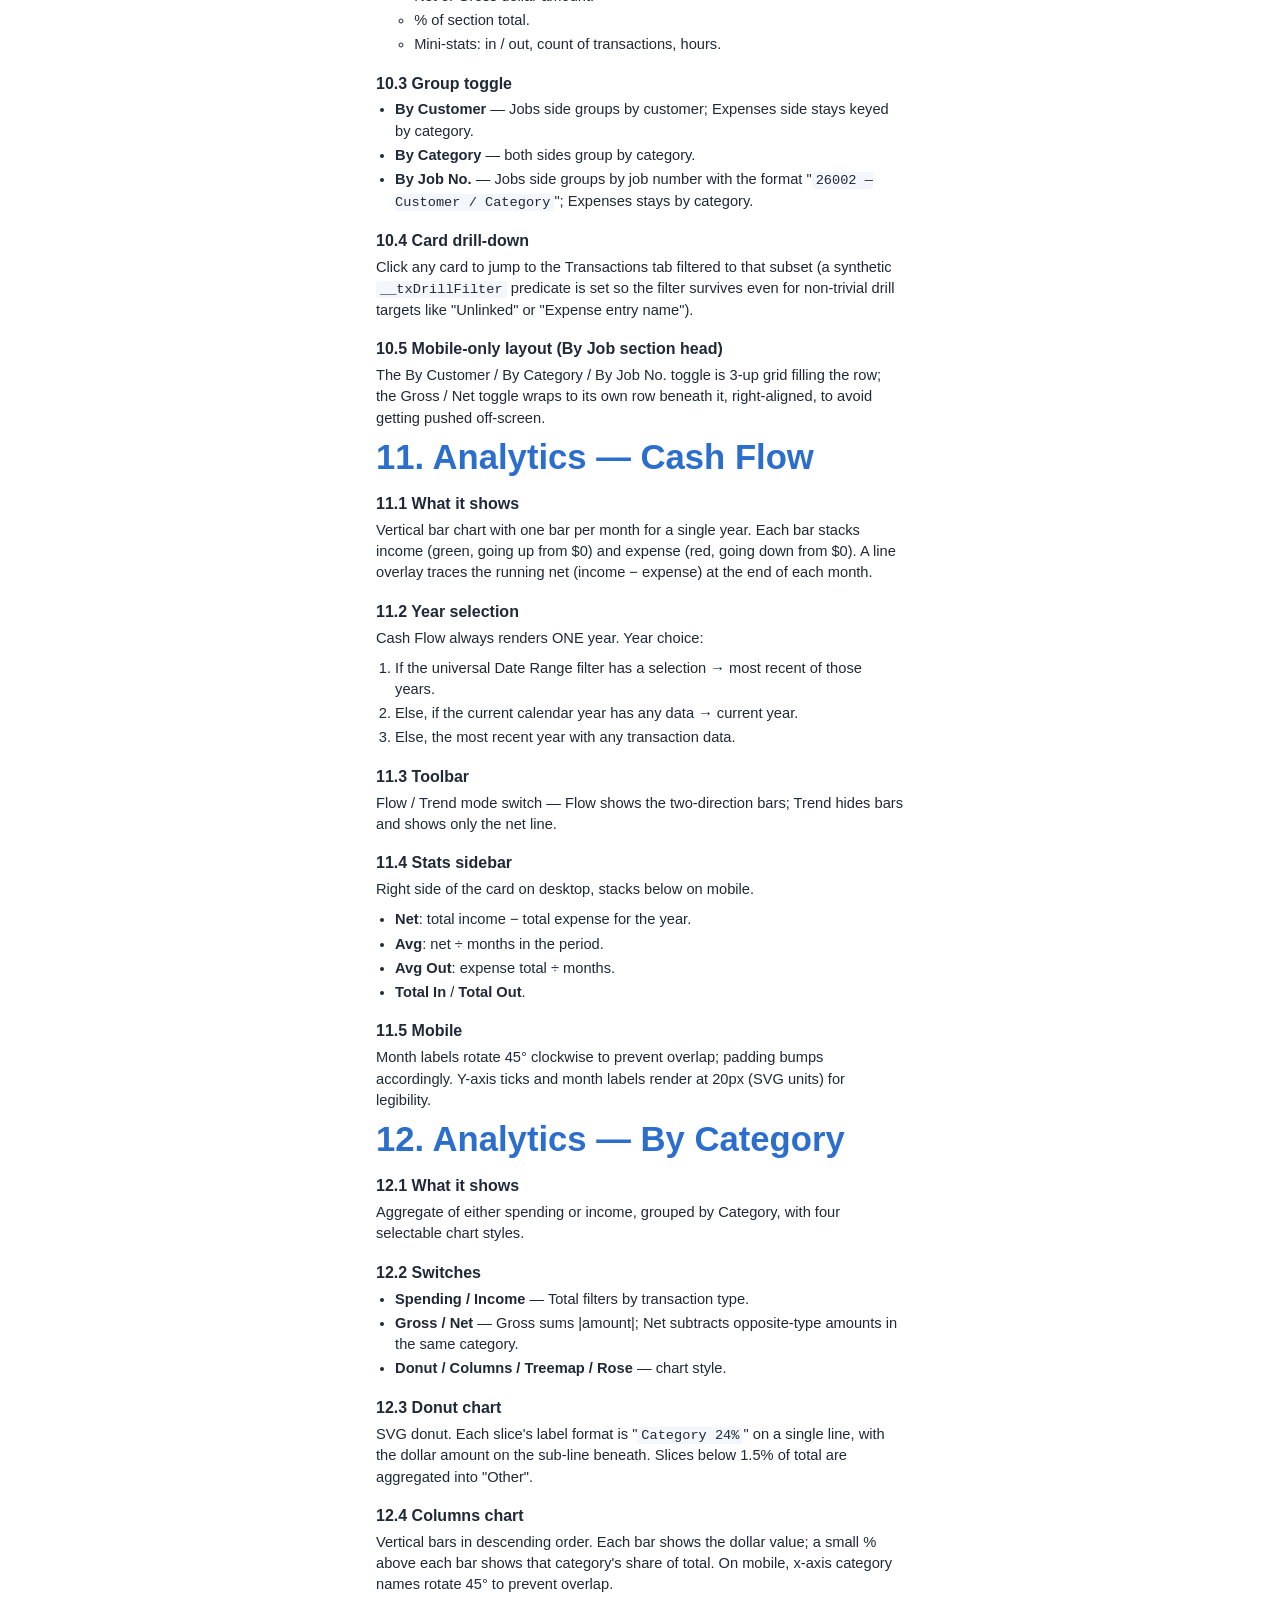
==== commit 0dbf7c06: "Year-End: revert Savings Rate denominator back to Profit Base Was switched to Net Profit a few commi" ====
--- a/manual.html
+++ b/manual.html
@@ -1539,7 +1539,7 @@
     <li><strong>Sales Tax Liability</strong> — tax collected on invoices, grouped by Tax Agency.</li>
     <li><strong>Profit &amp; Loss</strong> — standard P&amp;L statement.</li>
     <li><strong>Schedule C</strong> — IRS-form-style export for tax filing.</li>
-    <li><strong>Year-End Summary</strong> — single-page accountant snapshot for one calendar year (new · 2026-06). Six big-number tiles at the top (Gross Income · Job Expenses · COGS · Total Expenses · Net Profit · Savings Rate), a mileage section (per-vehicle if multiple), Income by Job category (with job counts), and Expenses by category (with % share). Year picker; Print / PDF prints to one or two pages of letter paper.</li>
+    <li><strong>Year-End Summary</strong> — single-page accountant snapshot for one calendar year (new · 2026-06). Seven big-number tiles at the top (Gross Income · Job Expenses · COGS · Total Expenses · Net Profit · Total Savings · Savings Rate), a mileage section (per-vehicle if multiple), Income by Job category (with job counts), Job Expenses by job category, CoGS by category, and Other (non-job, non-CoGS) Expenses by category. Savings Rate uses the same <em>Profit Base</em> denominator as the Savings Rate analytics view (Savings ÷ (Gross − JobExp − COGS) × 100). Year picker; Print / PDF prints to one or two pages of letter paper.</li>
   </ol>
 
   <h3 style="margin-top:1em">23.4 Global Search (Cmd/Ctrl+K) <span class="muted" style="font-size:10pt; font-weight:400;">(new · 2026-06)</span></h3>
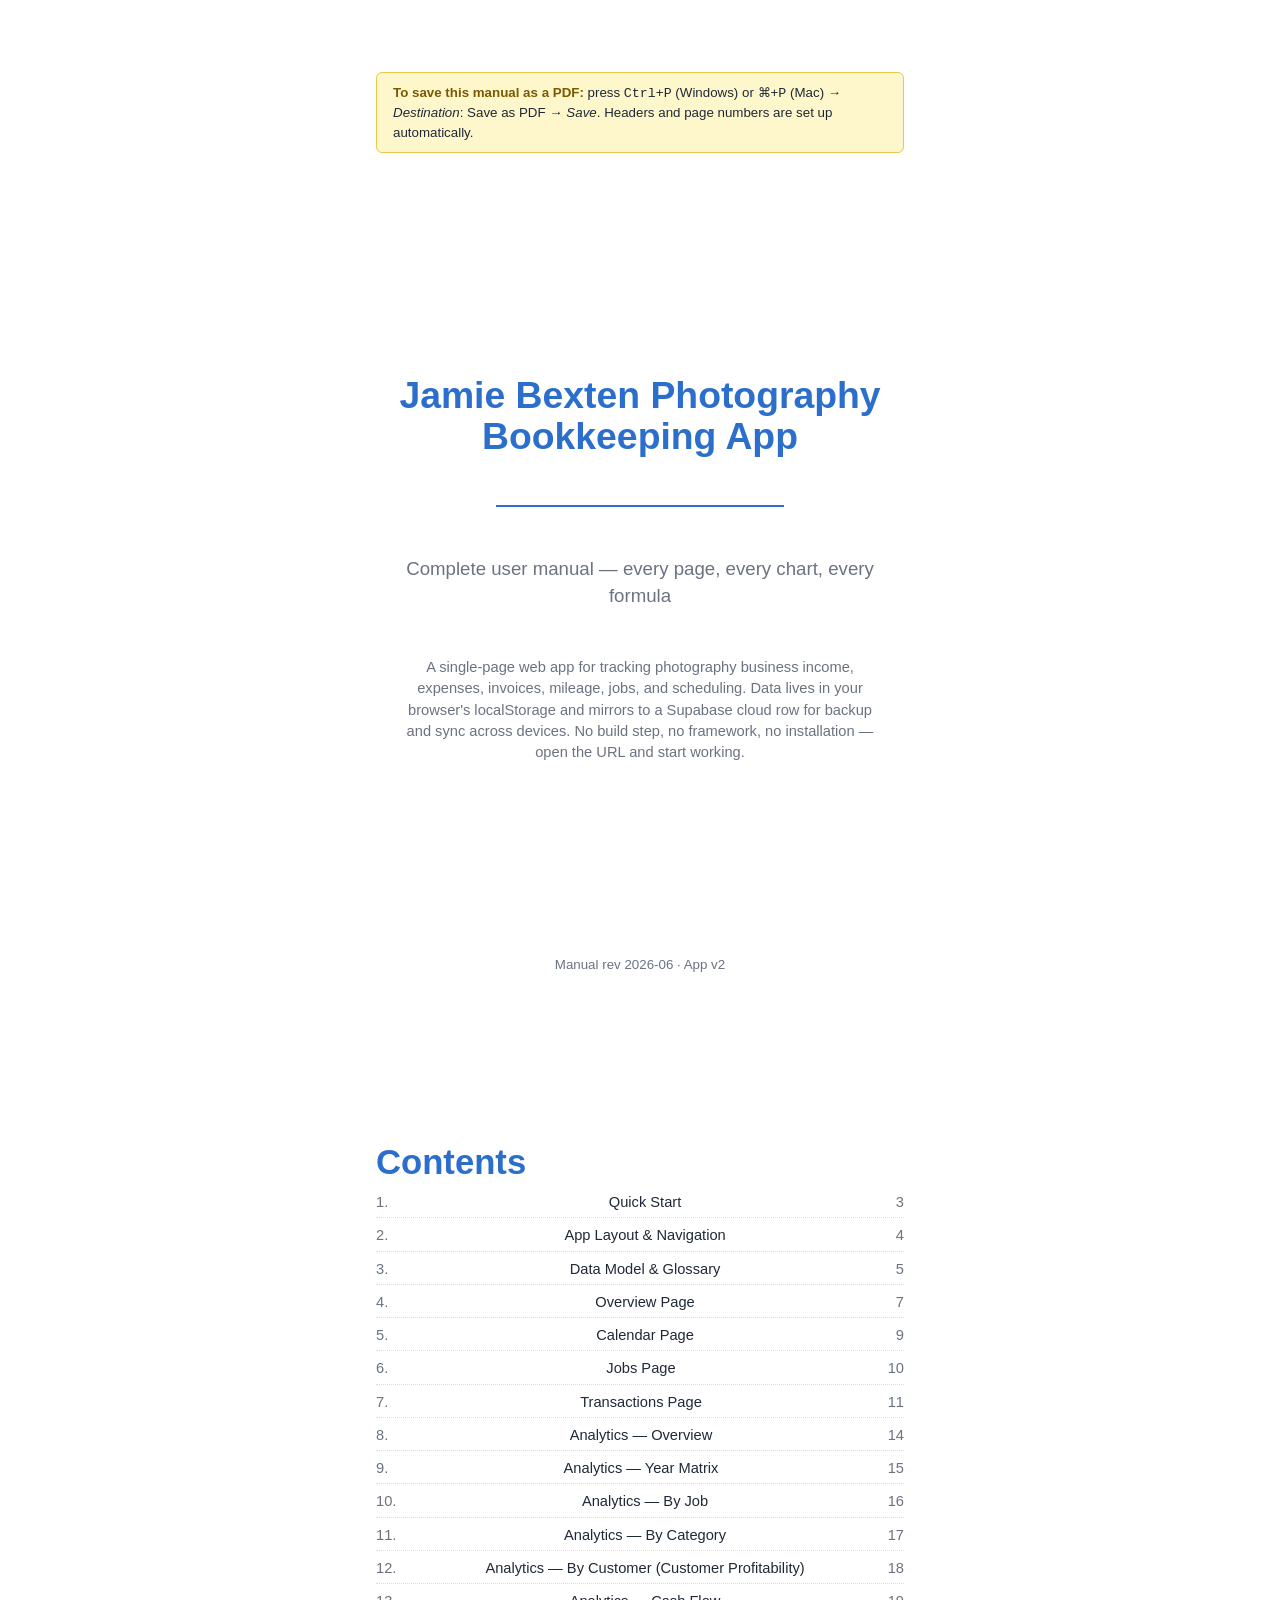
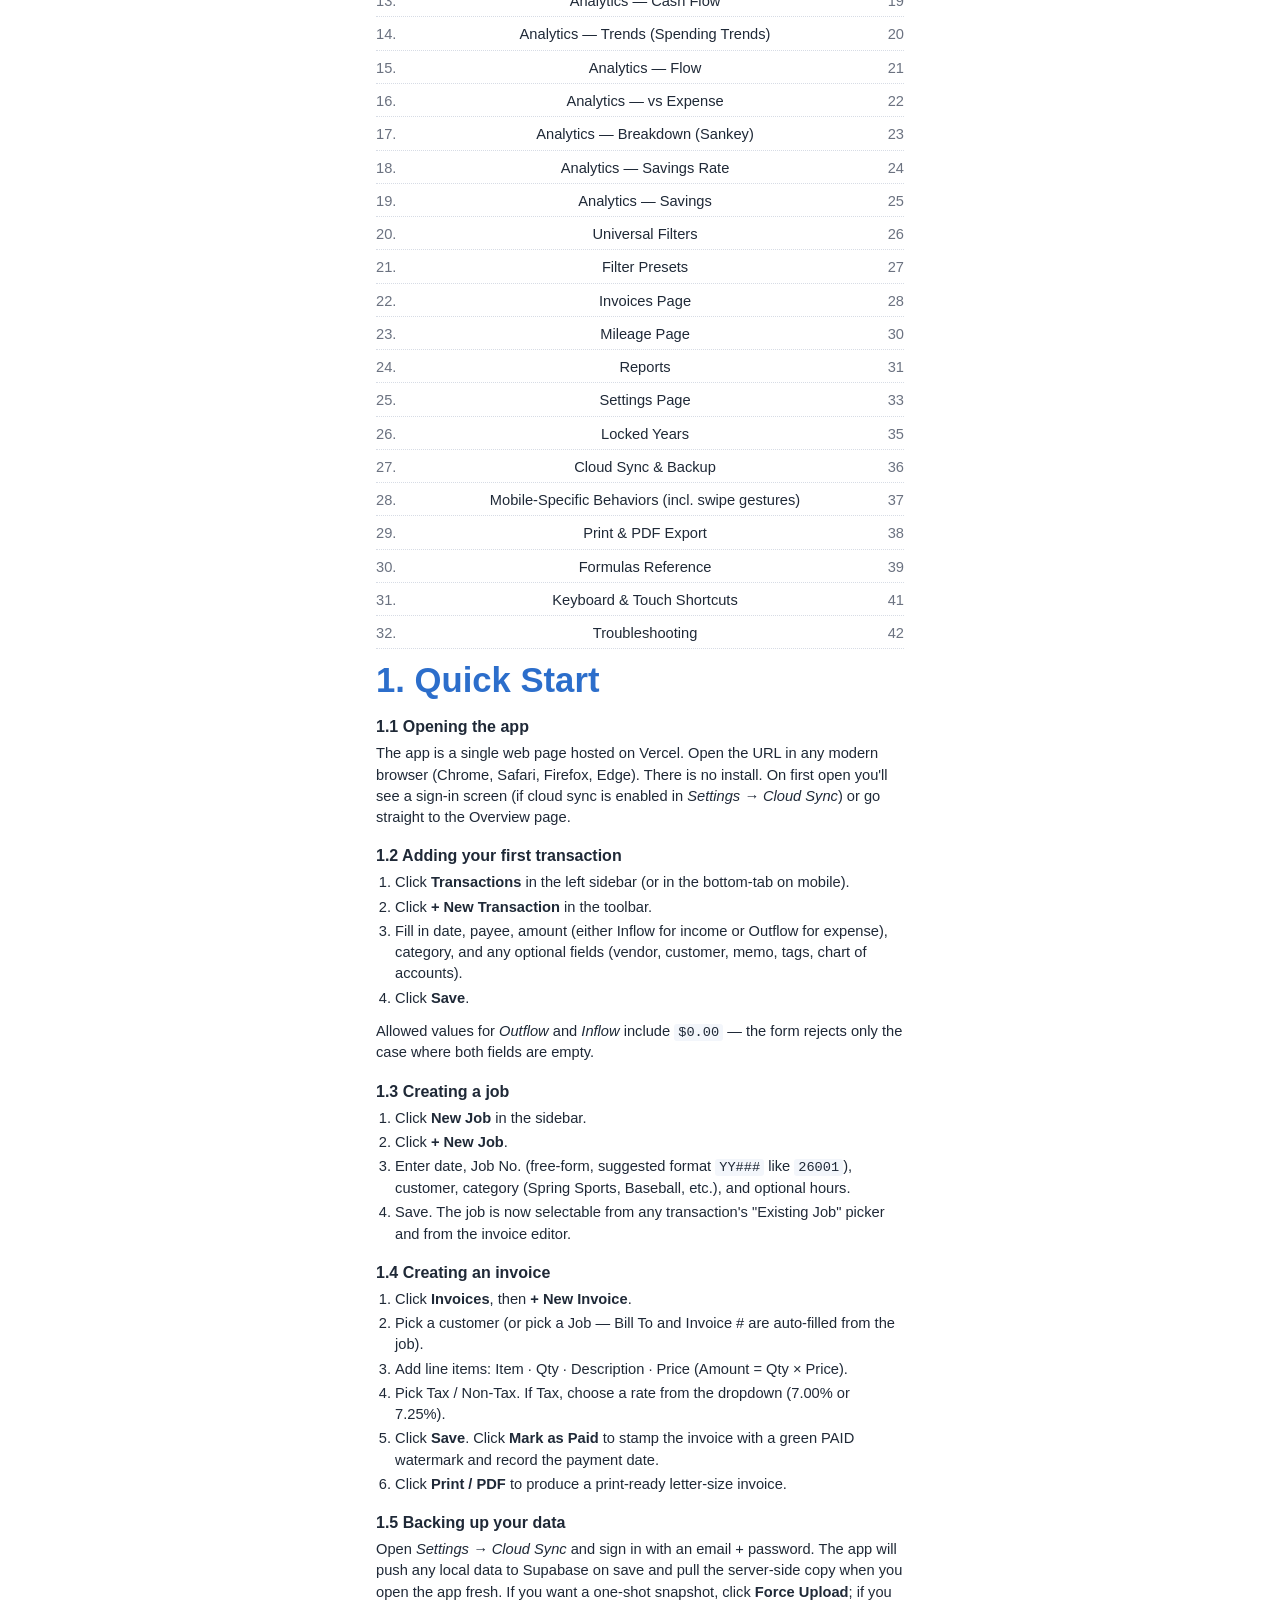
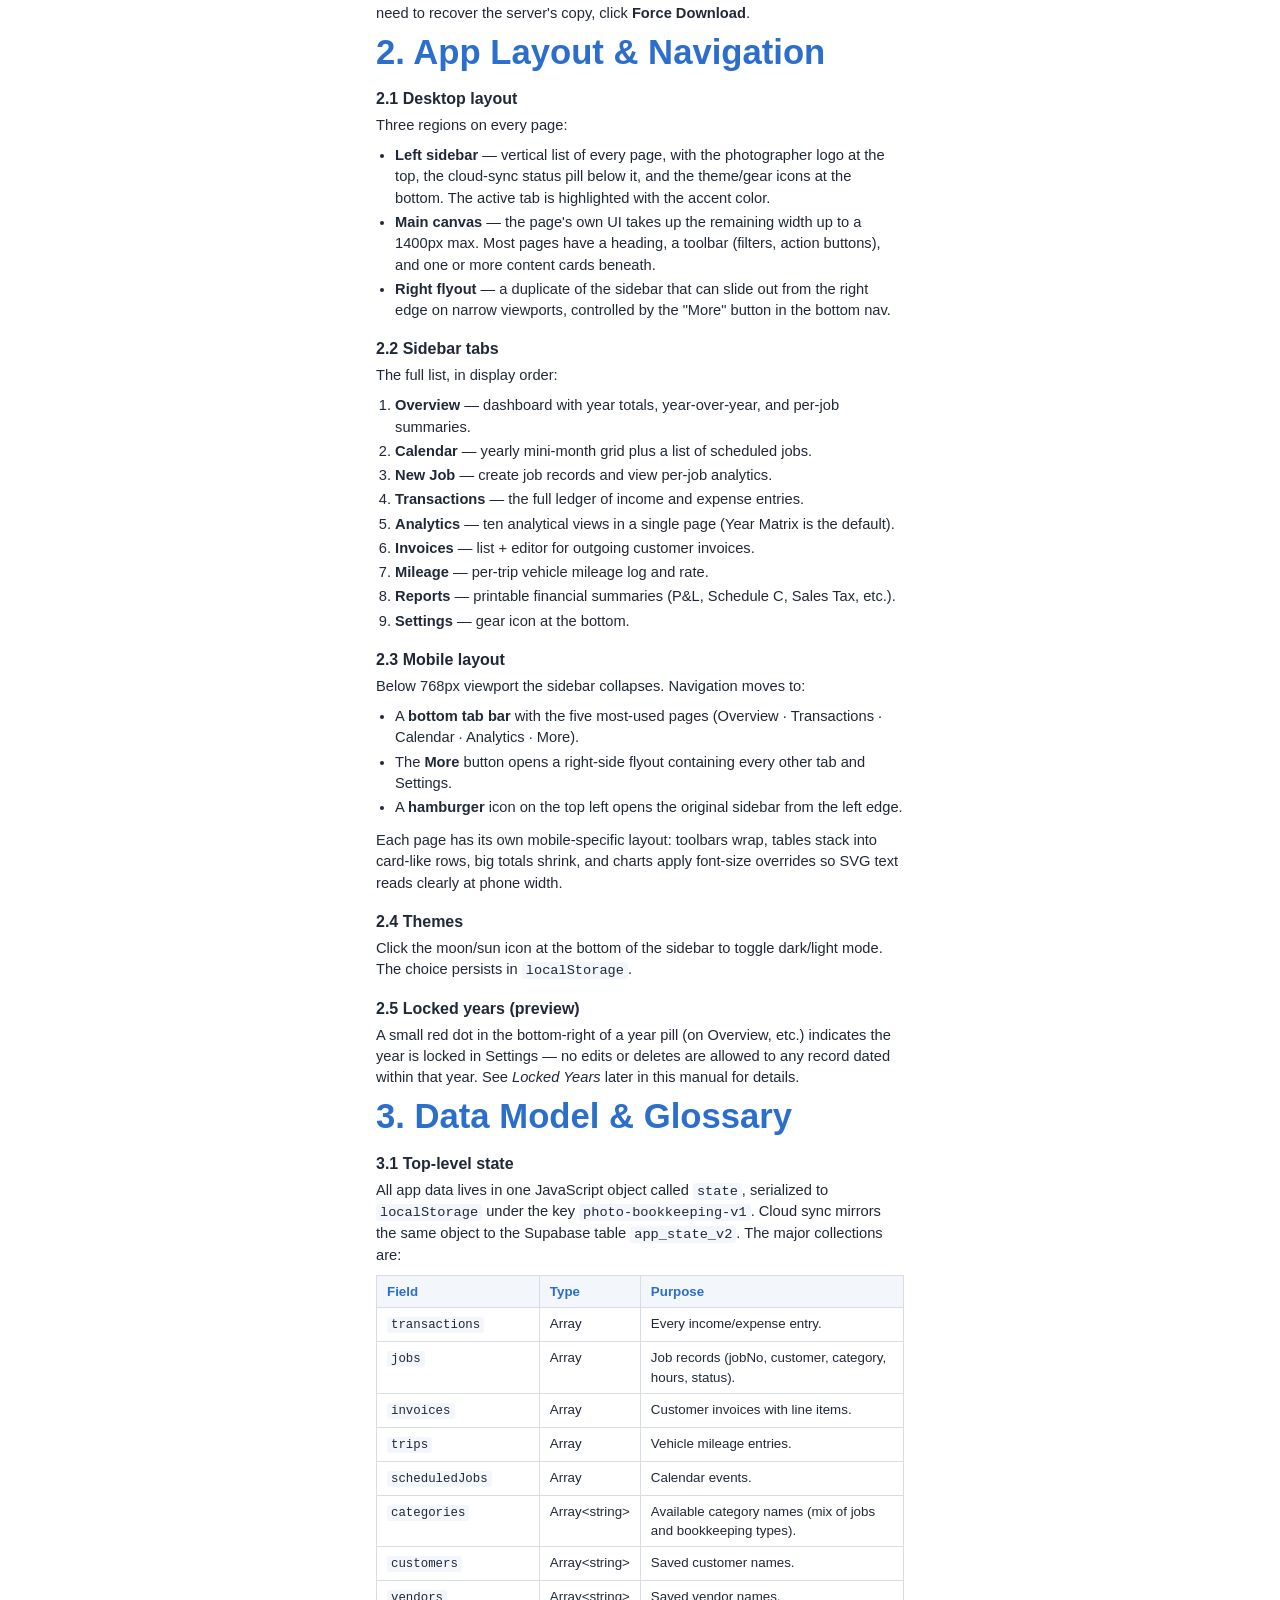
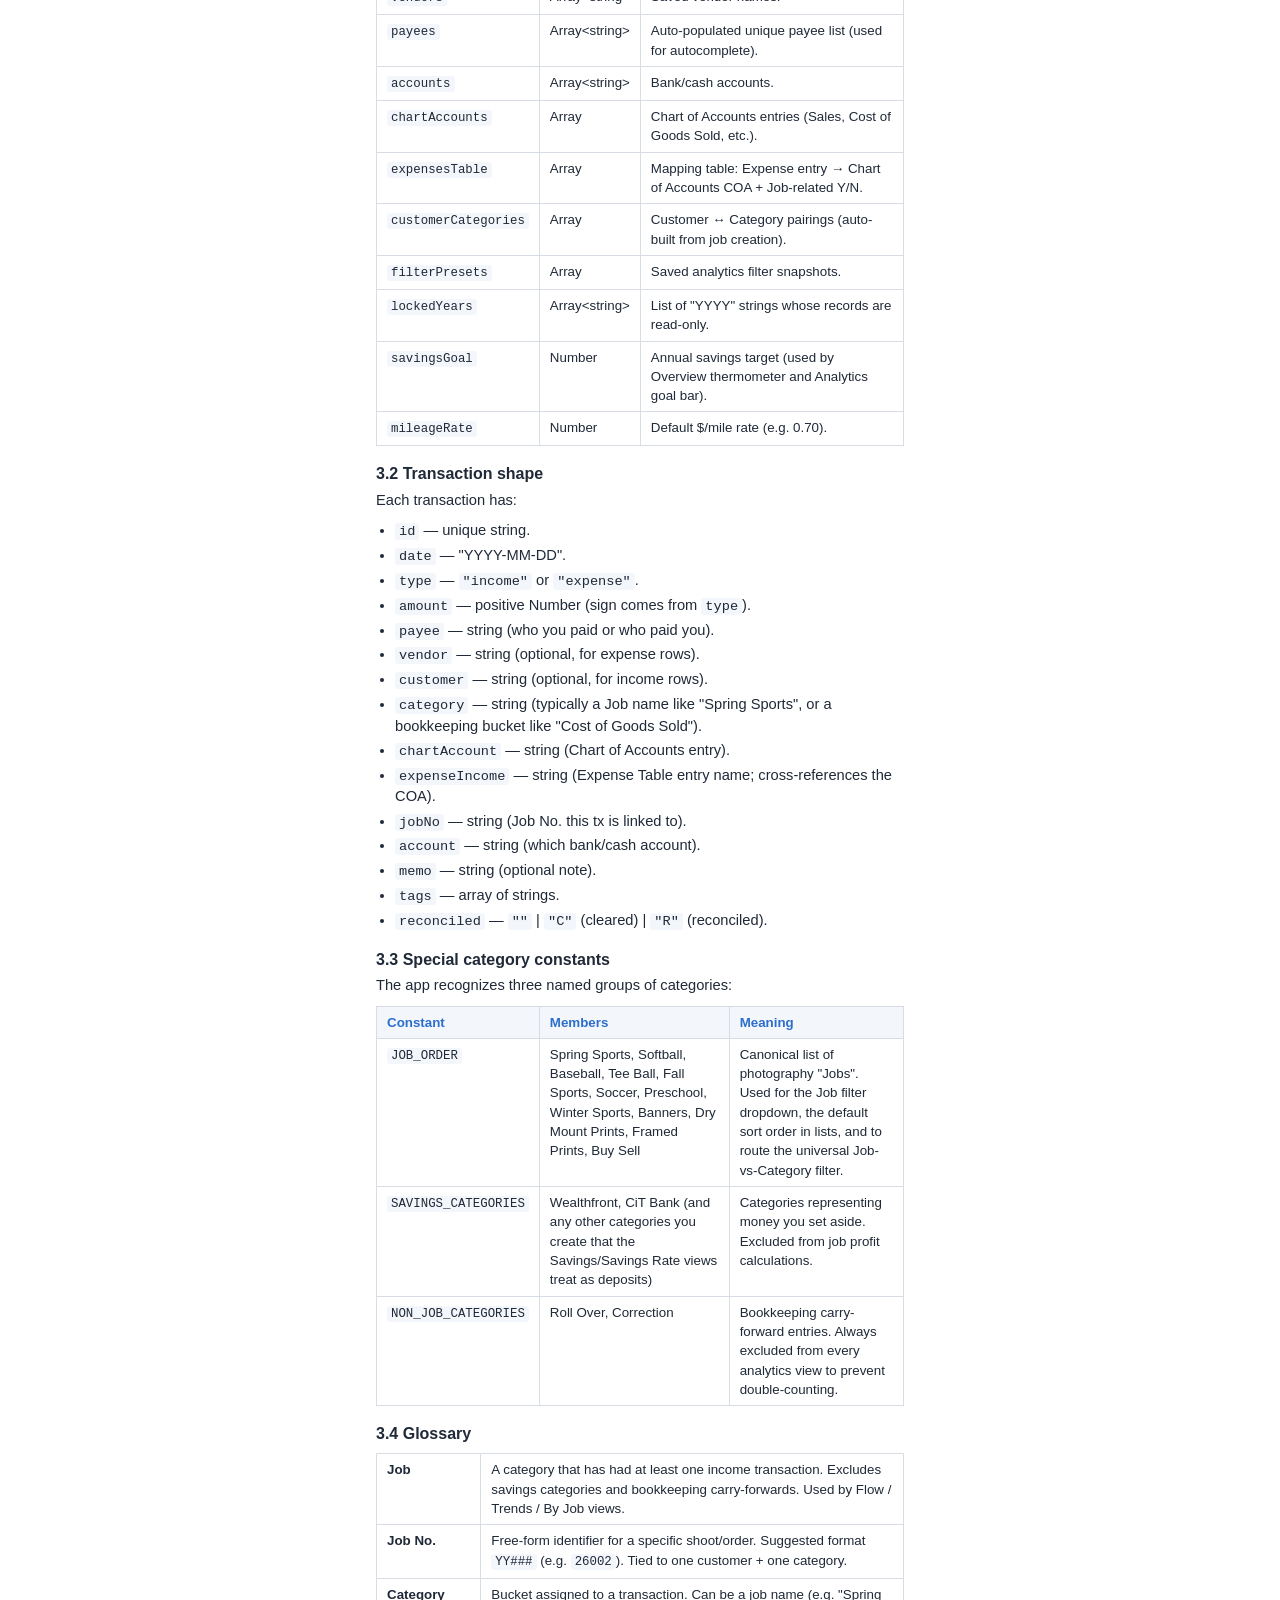
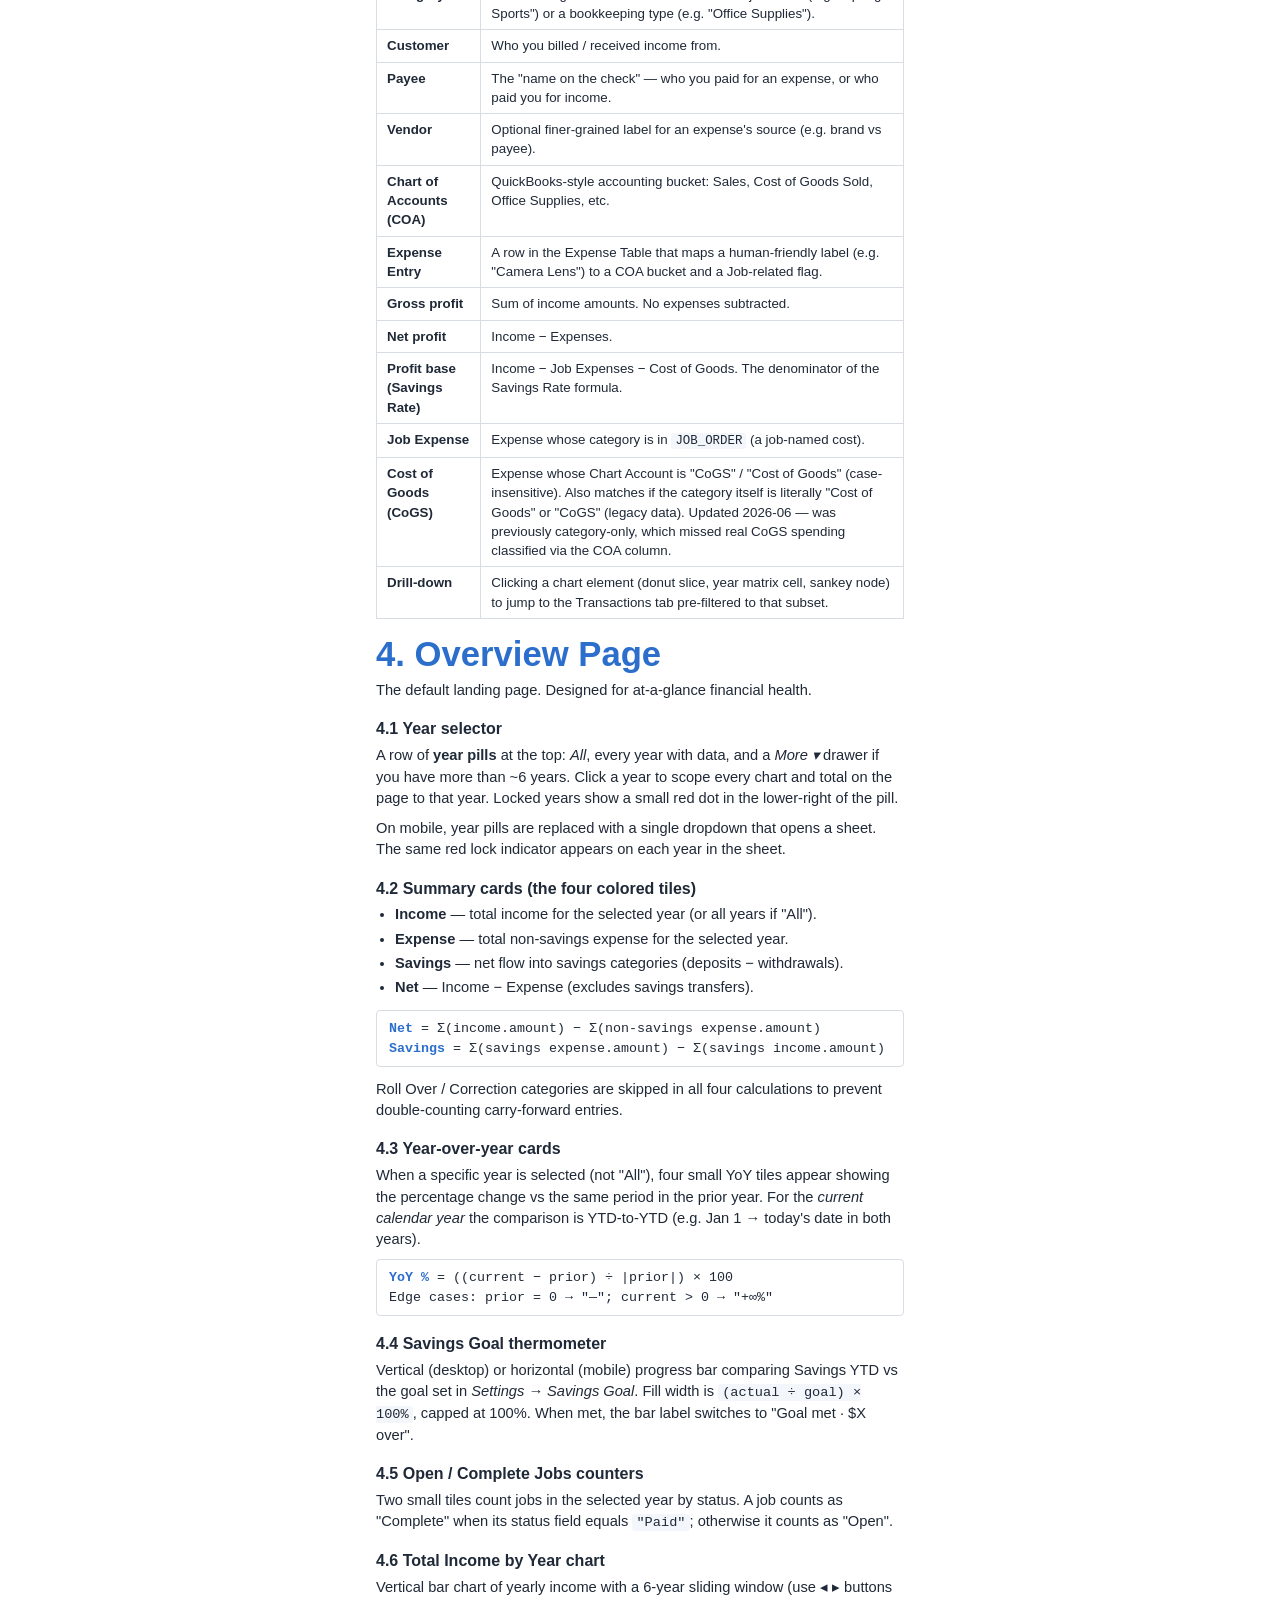
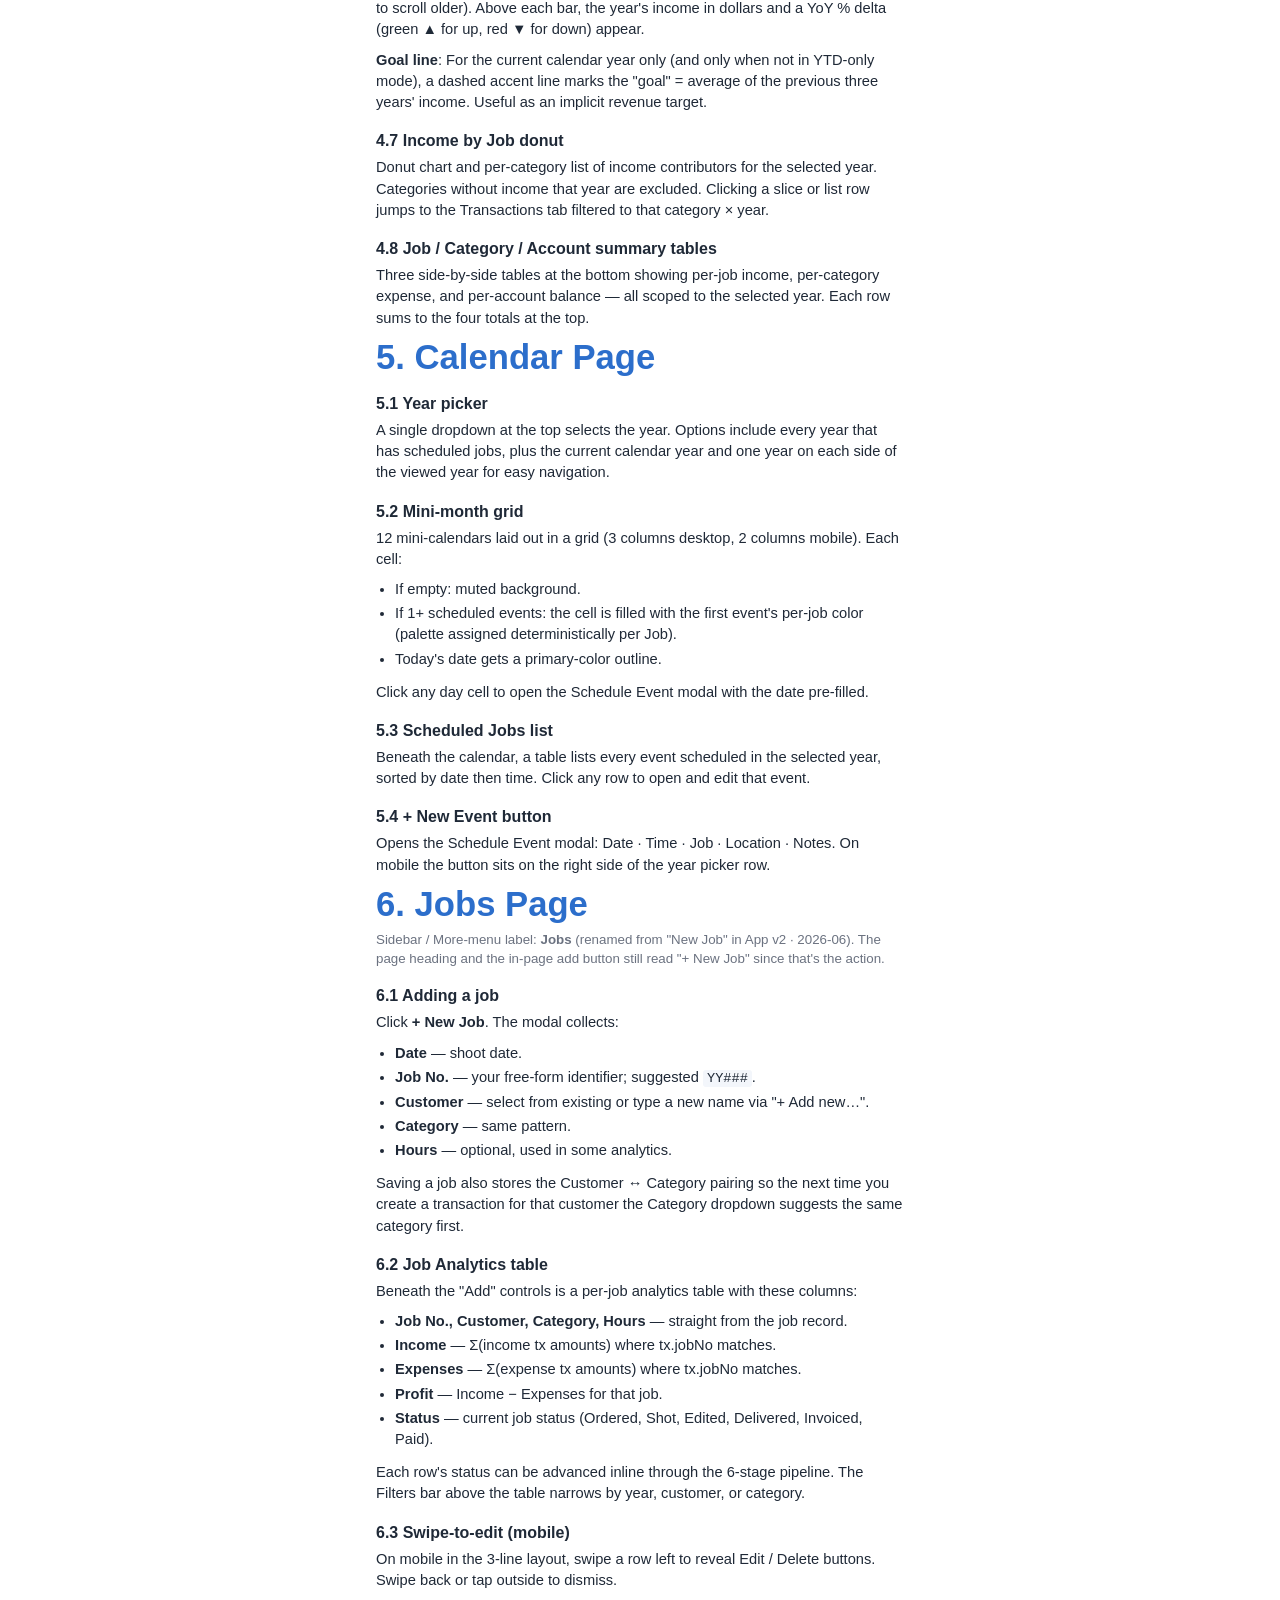
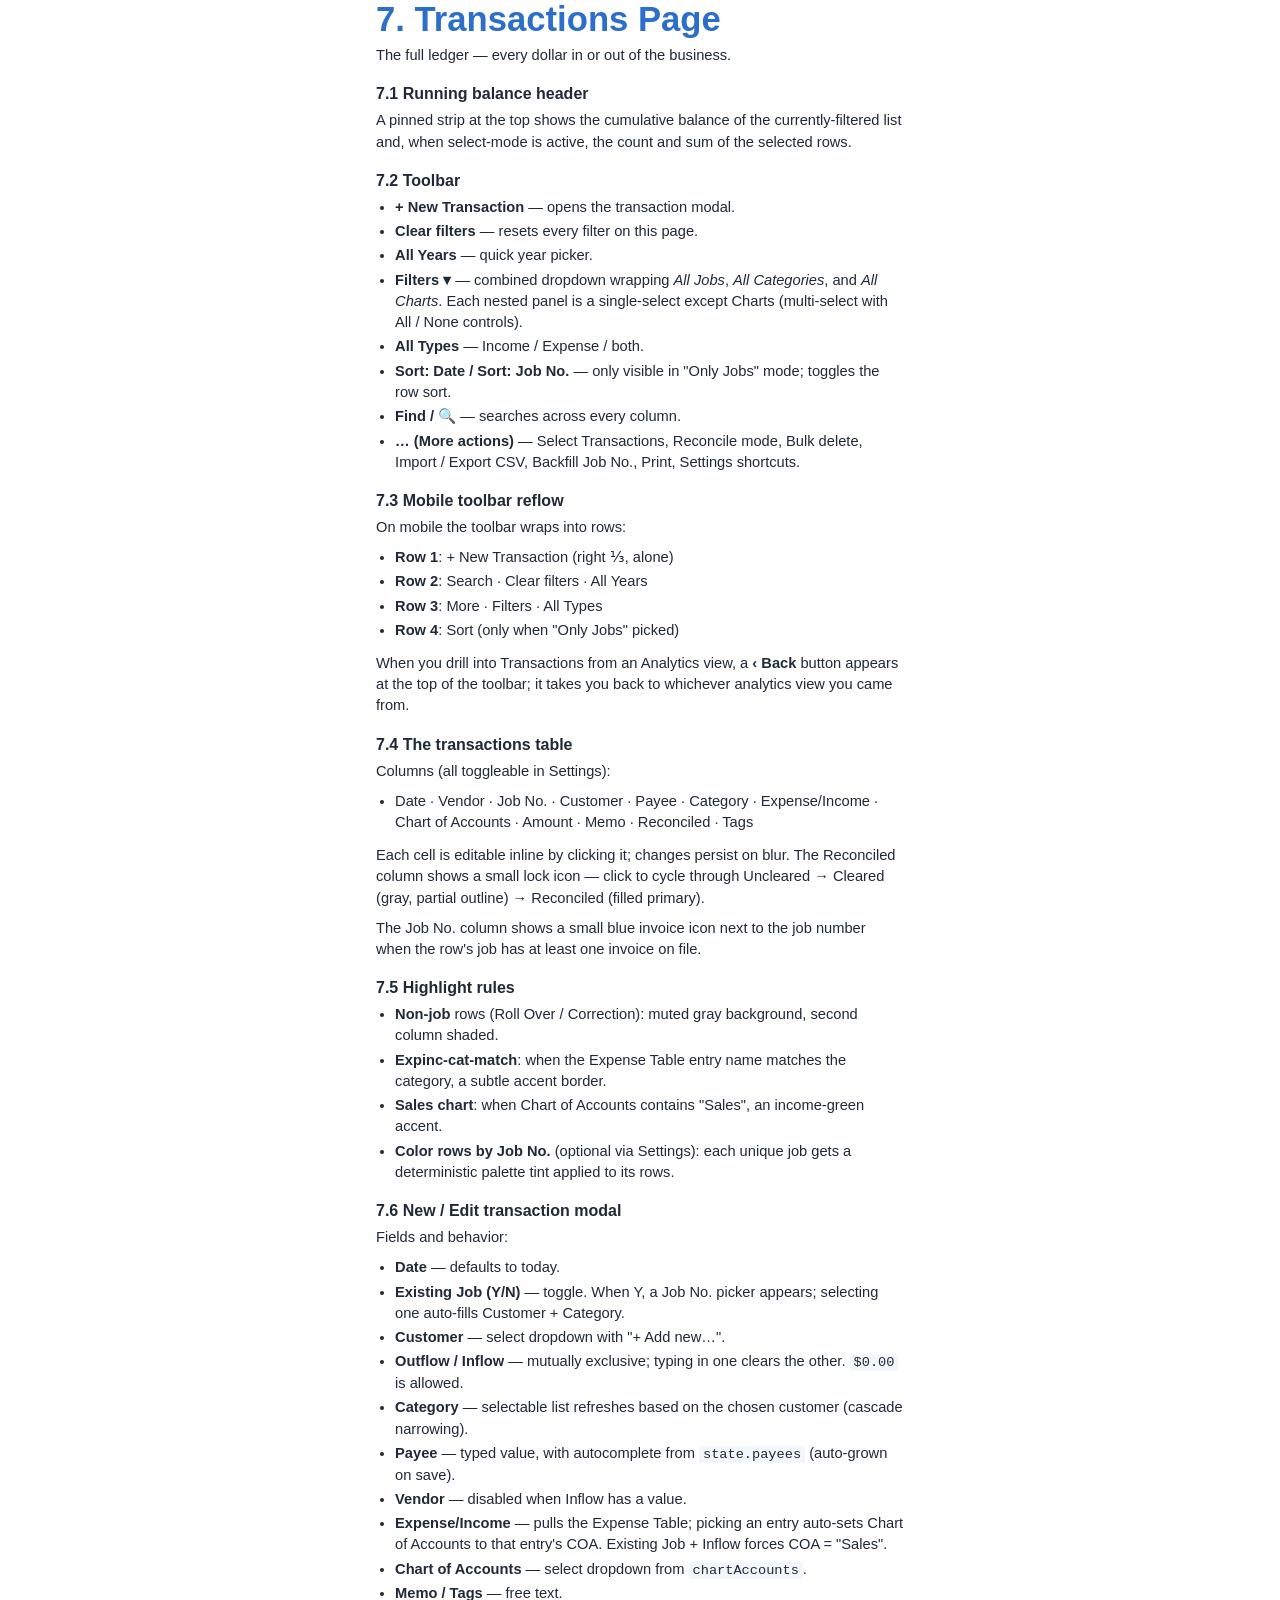
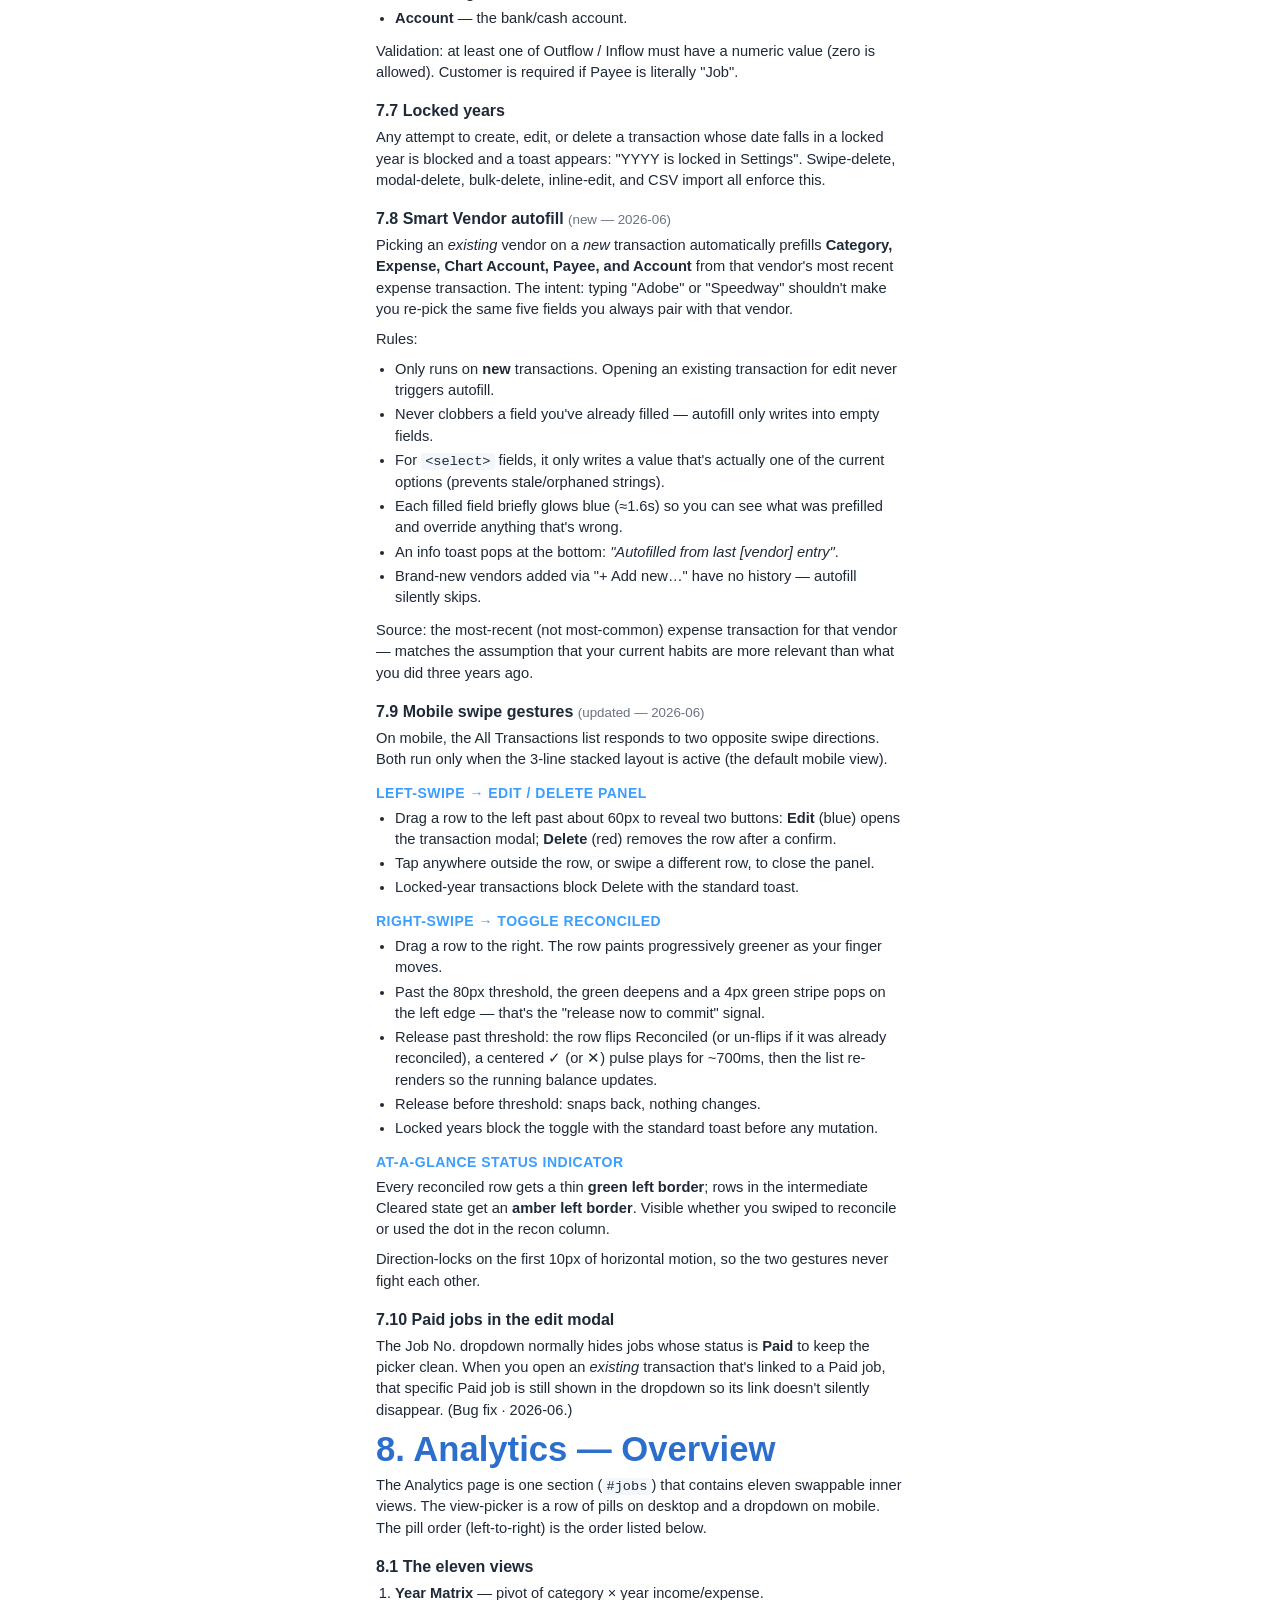
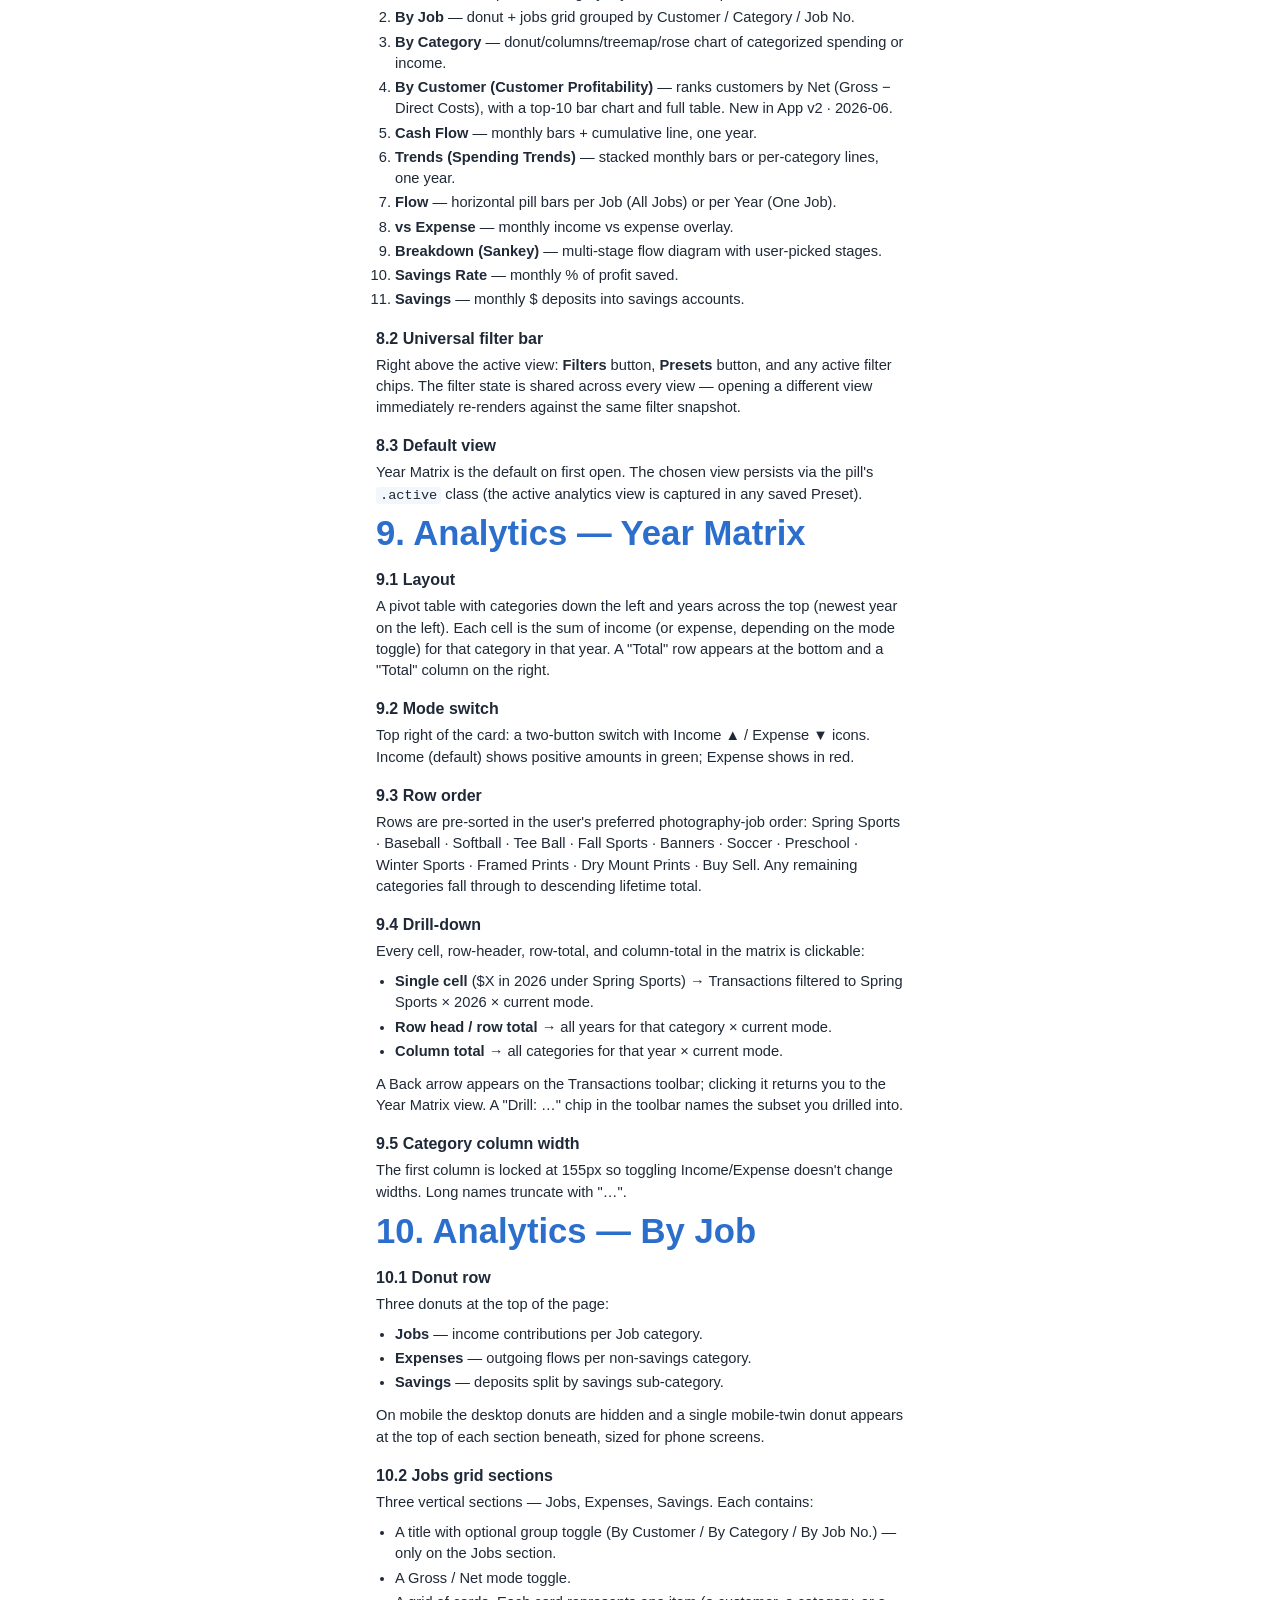
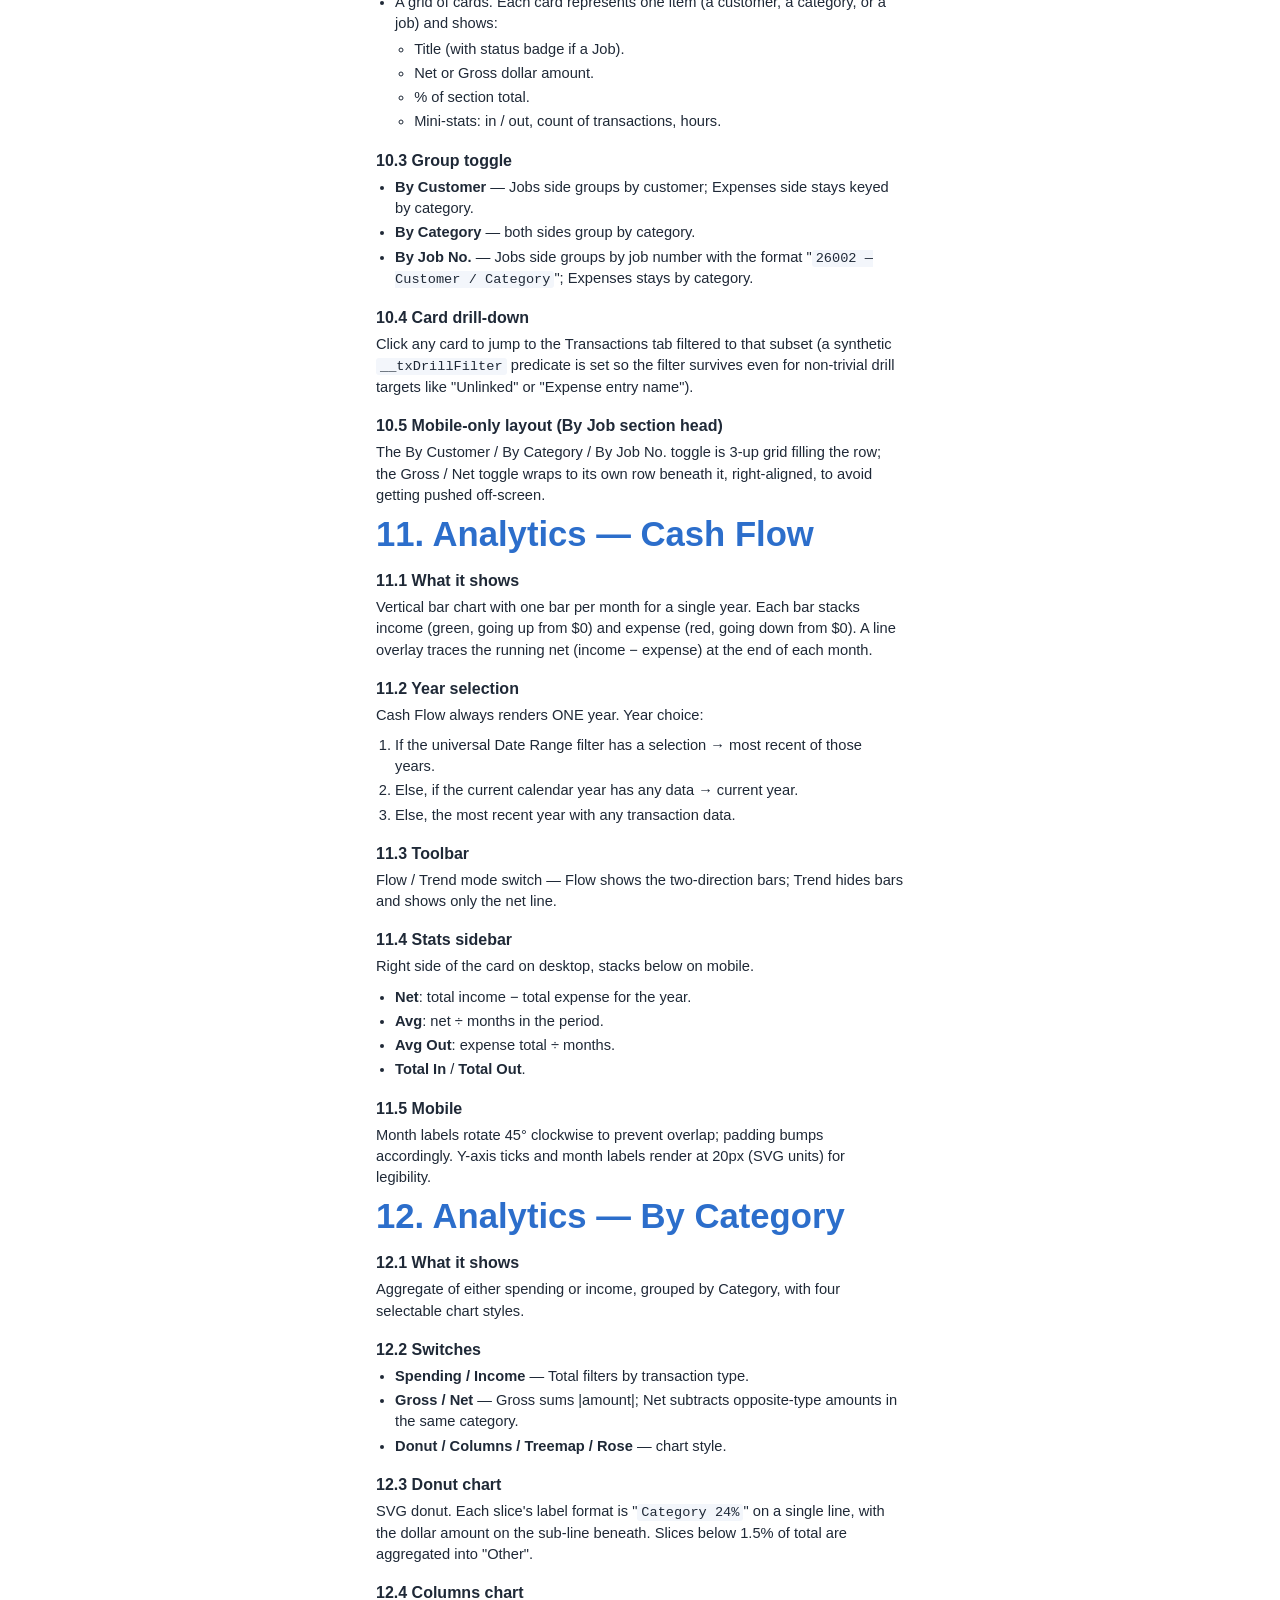
==== commit dc368223: "Savings Rate view: align CoGS detection with Year-End report Was: cogs = expense where category === " ====
--- a/manual.html
+++ b/manual.html
@@ -377,7 +377,7 @@
       <tr><td><strong>Net profit</strong></td><td>Income − Expenses.</td></tr>
       <tr><td><strong>Profit base (Savings Rate)</strong></td><td>Income − Job Expenses − Cost of Goods. The denominator of the Savings Rate formula.</td></tr>
       <tr><td><strong>Job Expense</strong></td><td>Expense whose category is in <code>JOB_ORDER</code> (a job-named cost).</td></tr>
-      <tr><td><strong>Cost of Goods</strong></td><td>Expense whose category is literally "Cost of Goods" or "Cost of Goods Sold".</td></tr>
+      <tr><td><strong>Cost of Goods (CoGS)</strong></td><td>Expense whose Chart Account is "CoGS" / "Cost of Goods" (case-insensitive). Also matches if the category itself is literally "Cost of Goods" or "CoGS" (legacy data). Updated 2026-06 — was previously category-only, which missed real CoGS spending classified via the COA column.</td></tr>
       <tr><td><strong>Drill-down</strong></td><td>Clicking a chart element (donut slice, year matrix cell, sankey node) to jump to the Transactions tab pre-filtered to that subset.</td></tr>
     </tbody>
   </table>
@@ -1185,7 +1185,7 @@
     <li><strong>Savings</strong> = Σ expense rows whose category OR expense-table entry is a savings category.</li>
     <li><strong>Gross Profit</strong> = Σ income rows (excluding Roll Over / Correction).</li>
     <li><strong>Job Expenses</strong> = Σ expense rows whose category is in <code>JOB_ORDER</code>.</li>
-    <li><strong>Cost of Goods</strong> = Σ expense rows whose category is literally "Cost of Goods" or "Cost of Goods Sold".</li>
+    <li><strong>Cost of Goods (CoGS)</strong> = Σ expense rows whose <strong>Chart Account</strong> matches "CoGS" / "Cost of Goods" (case-insensitive), OR whose category is literally "Cost of Goods" / "CoGS" for legacy data. CoGS takes precedence over Job Expenses — a Baseball-category expense with COA=CoGS is cost of goods, not a job expense. Updated 2026-06 so the Savings Rate view matches the Year-End report (was previously category-only, which missed CoGS classified via the COA column).</li>
   </ul>
 
   <h3>17.2 Monthly chart</h3>
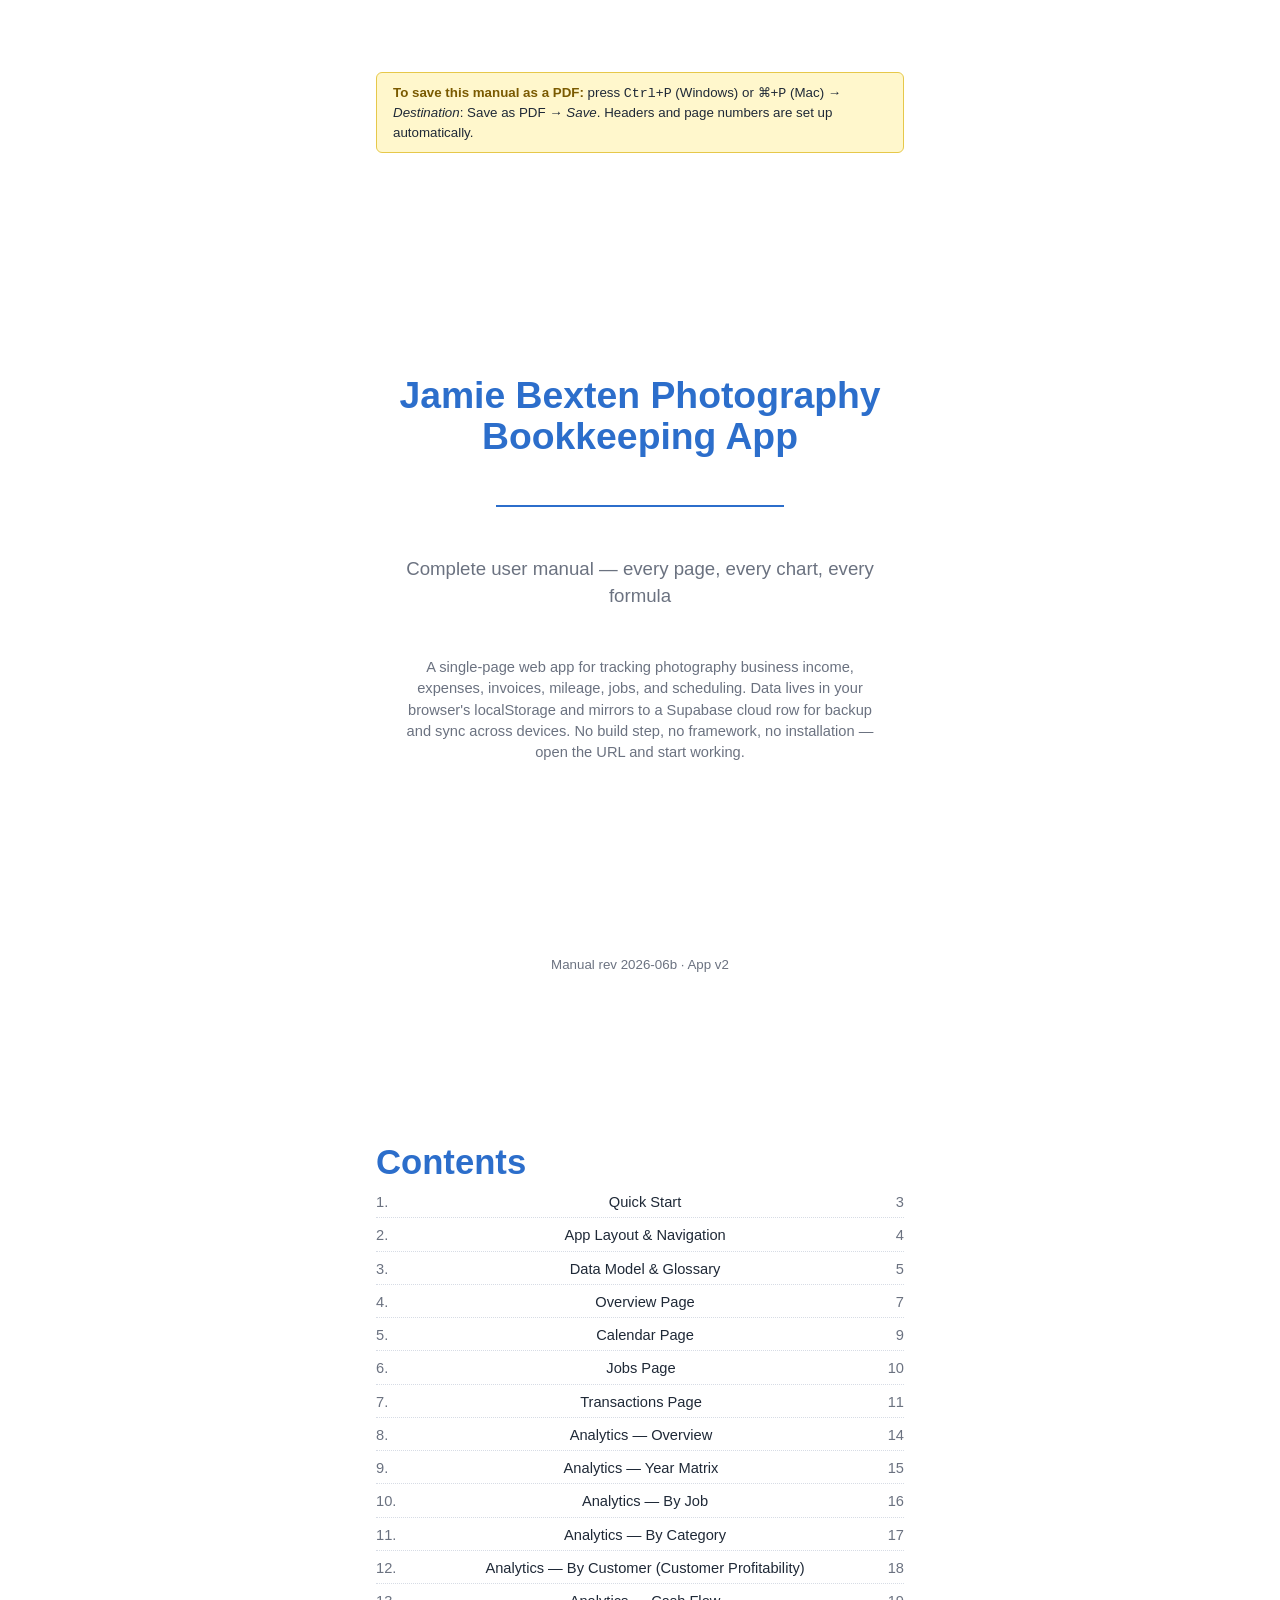
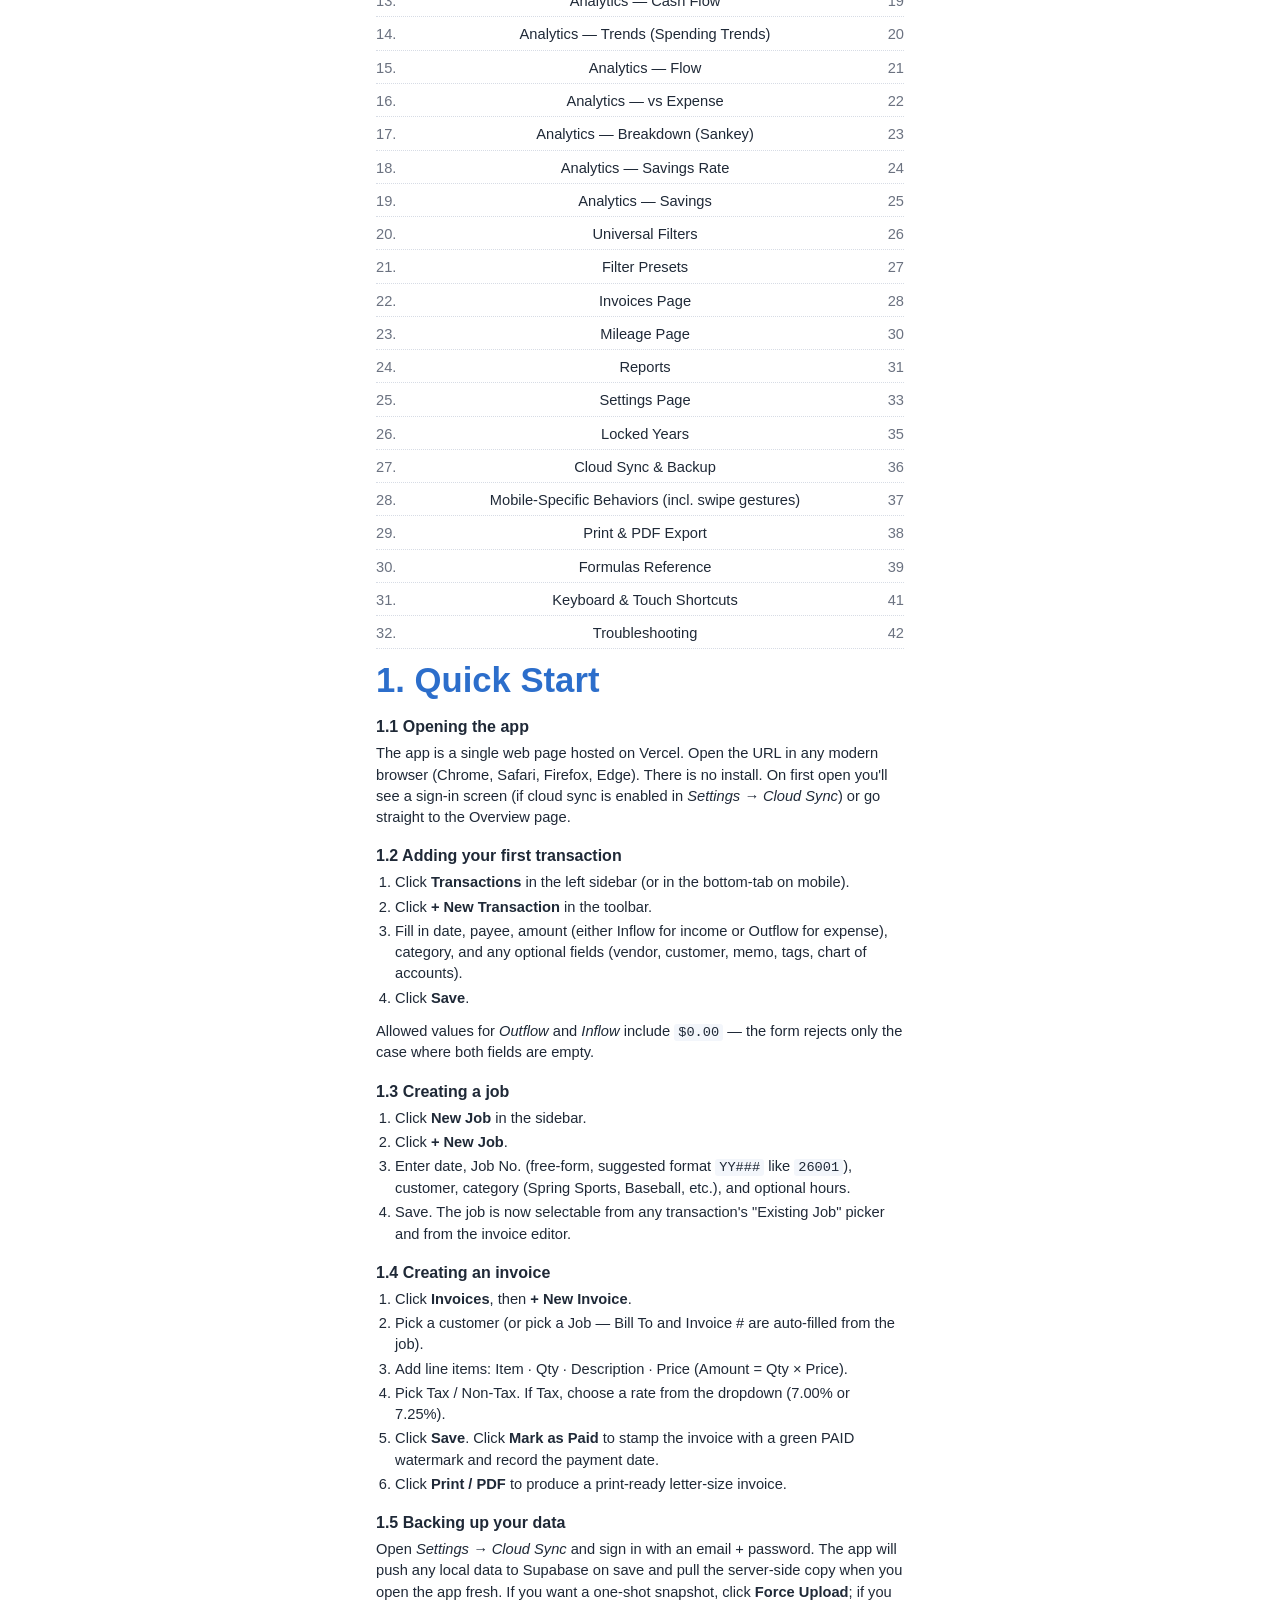
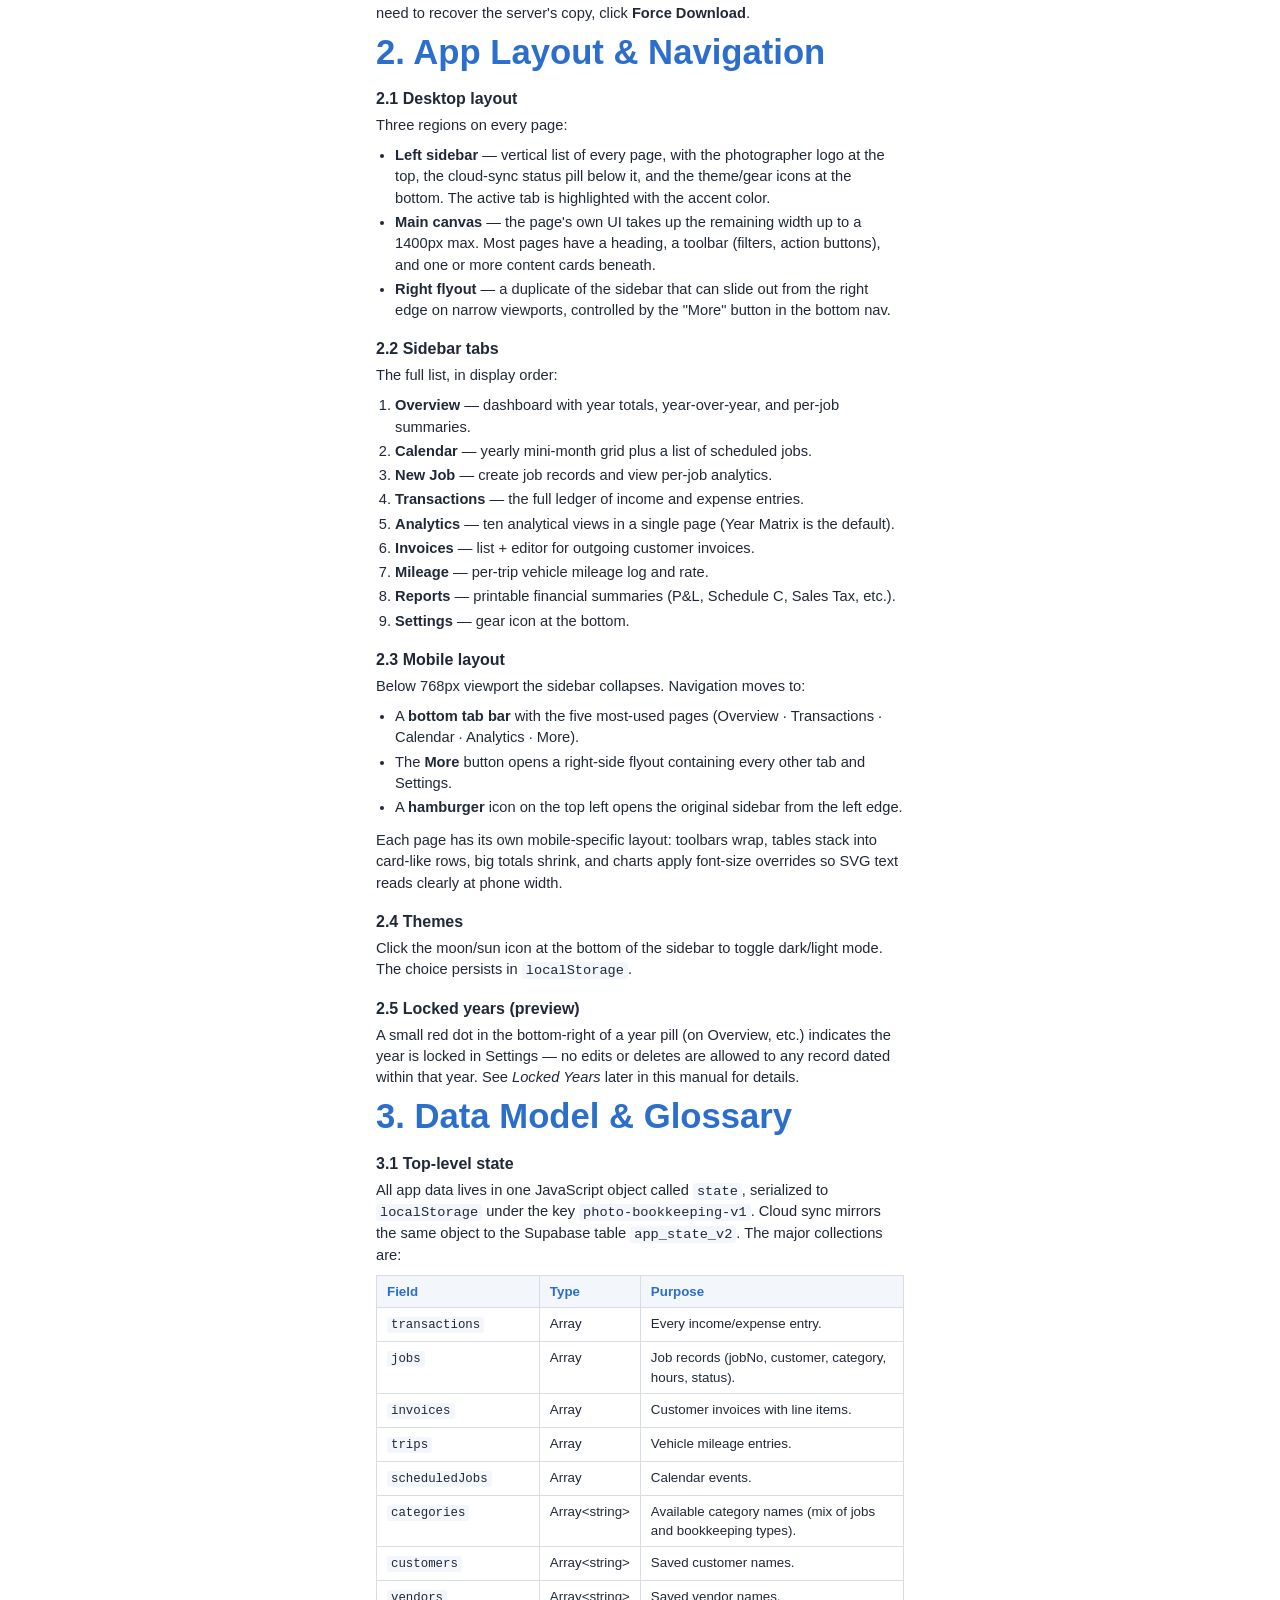
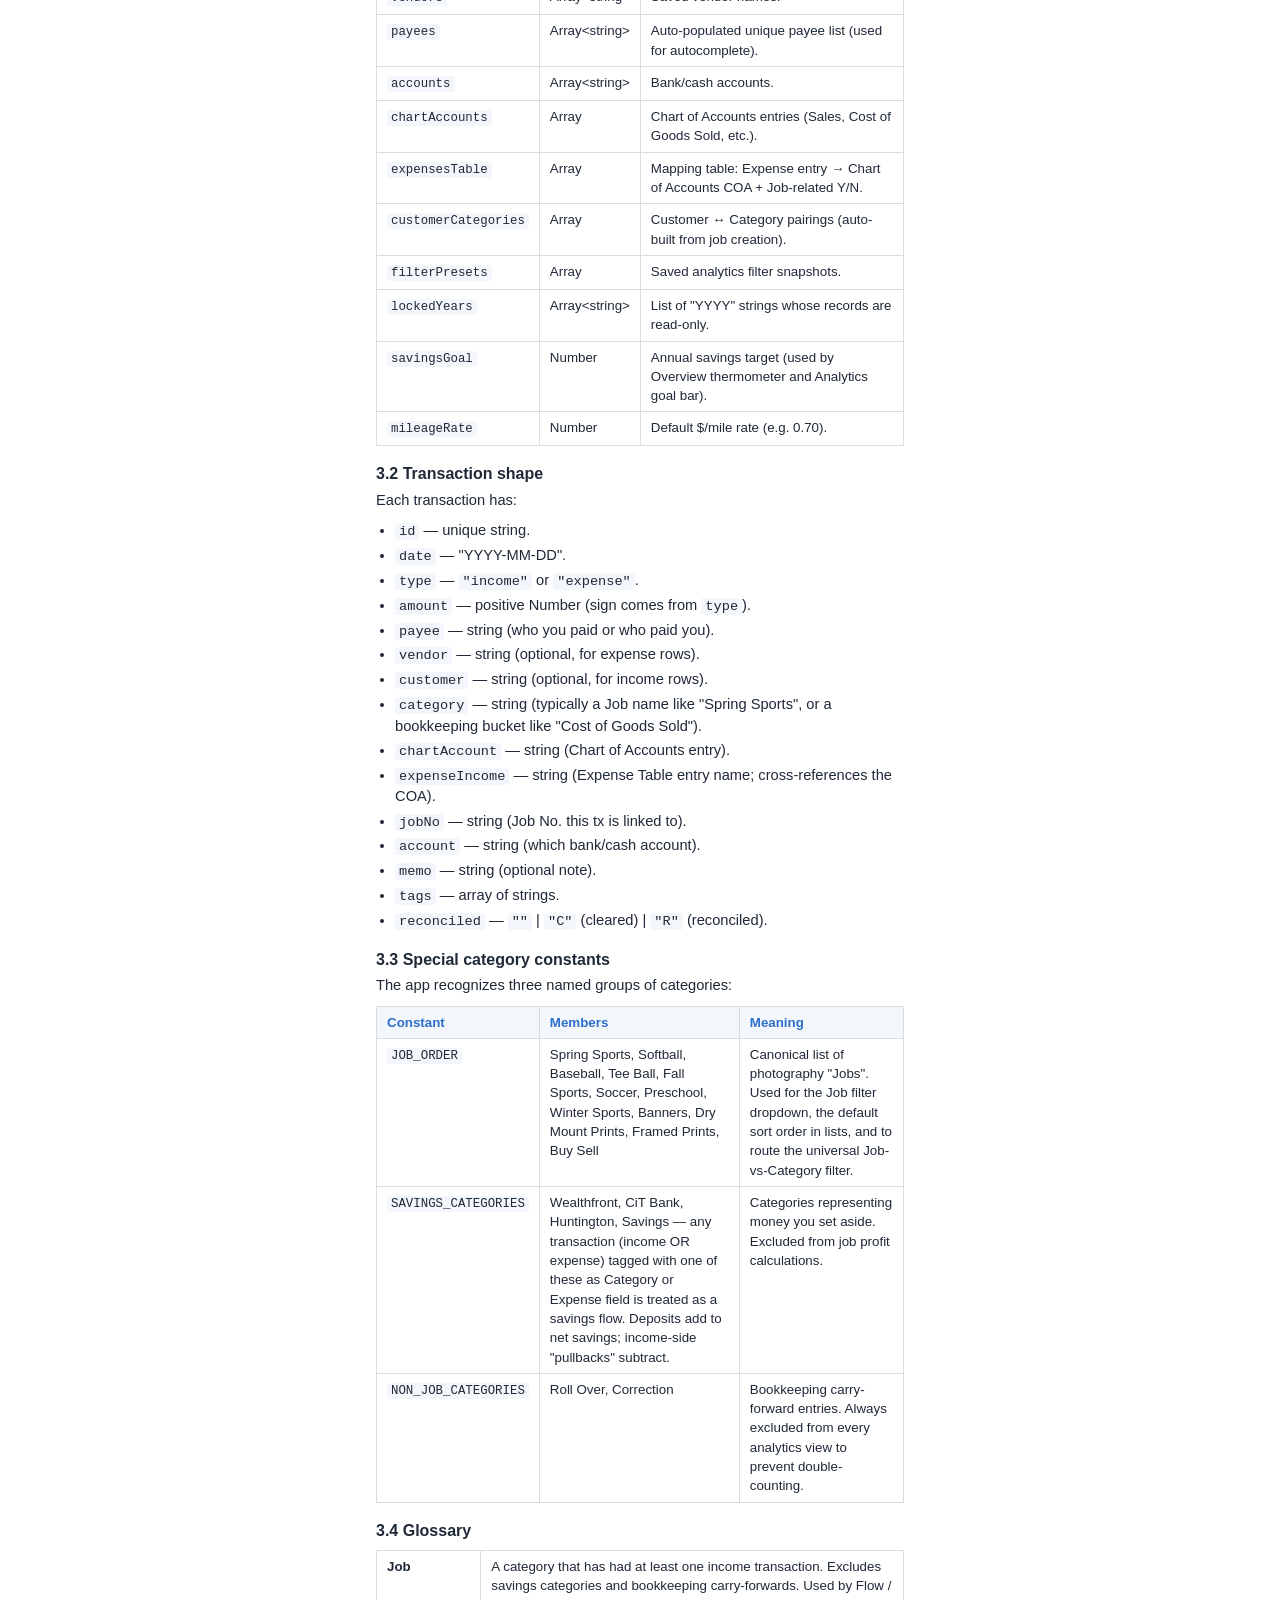
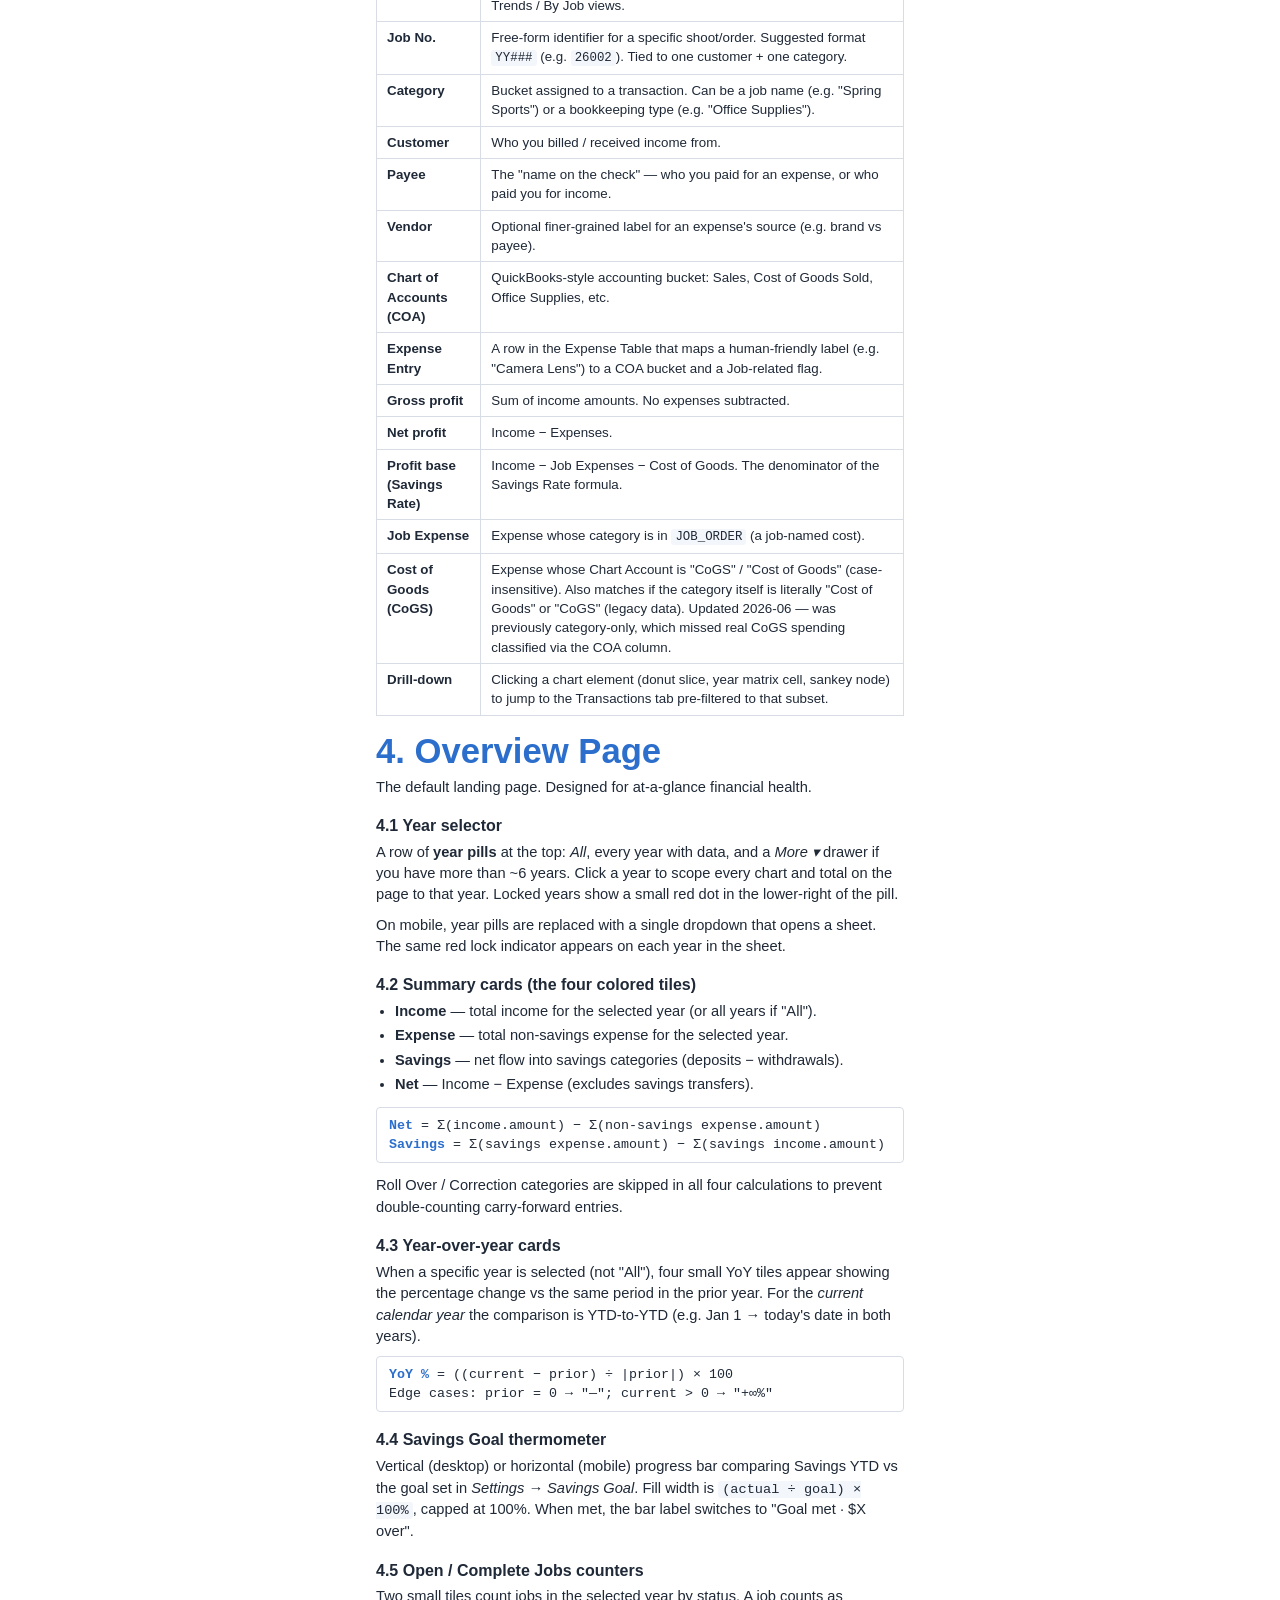
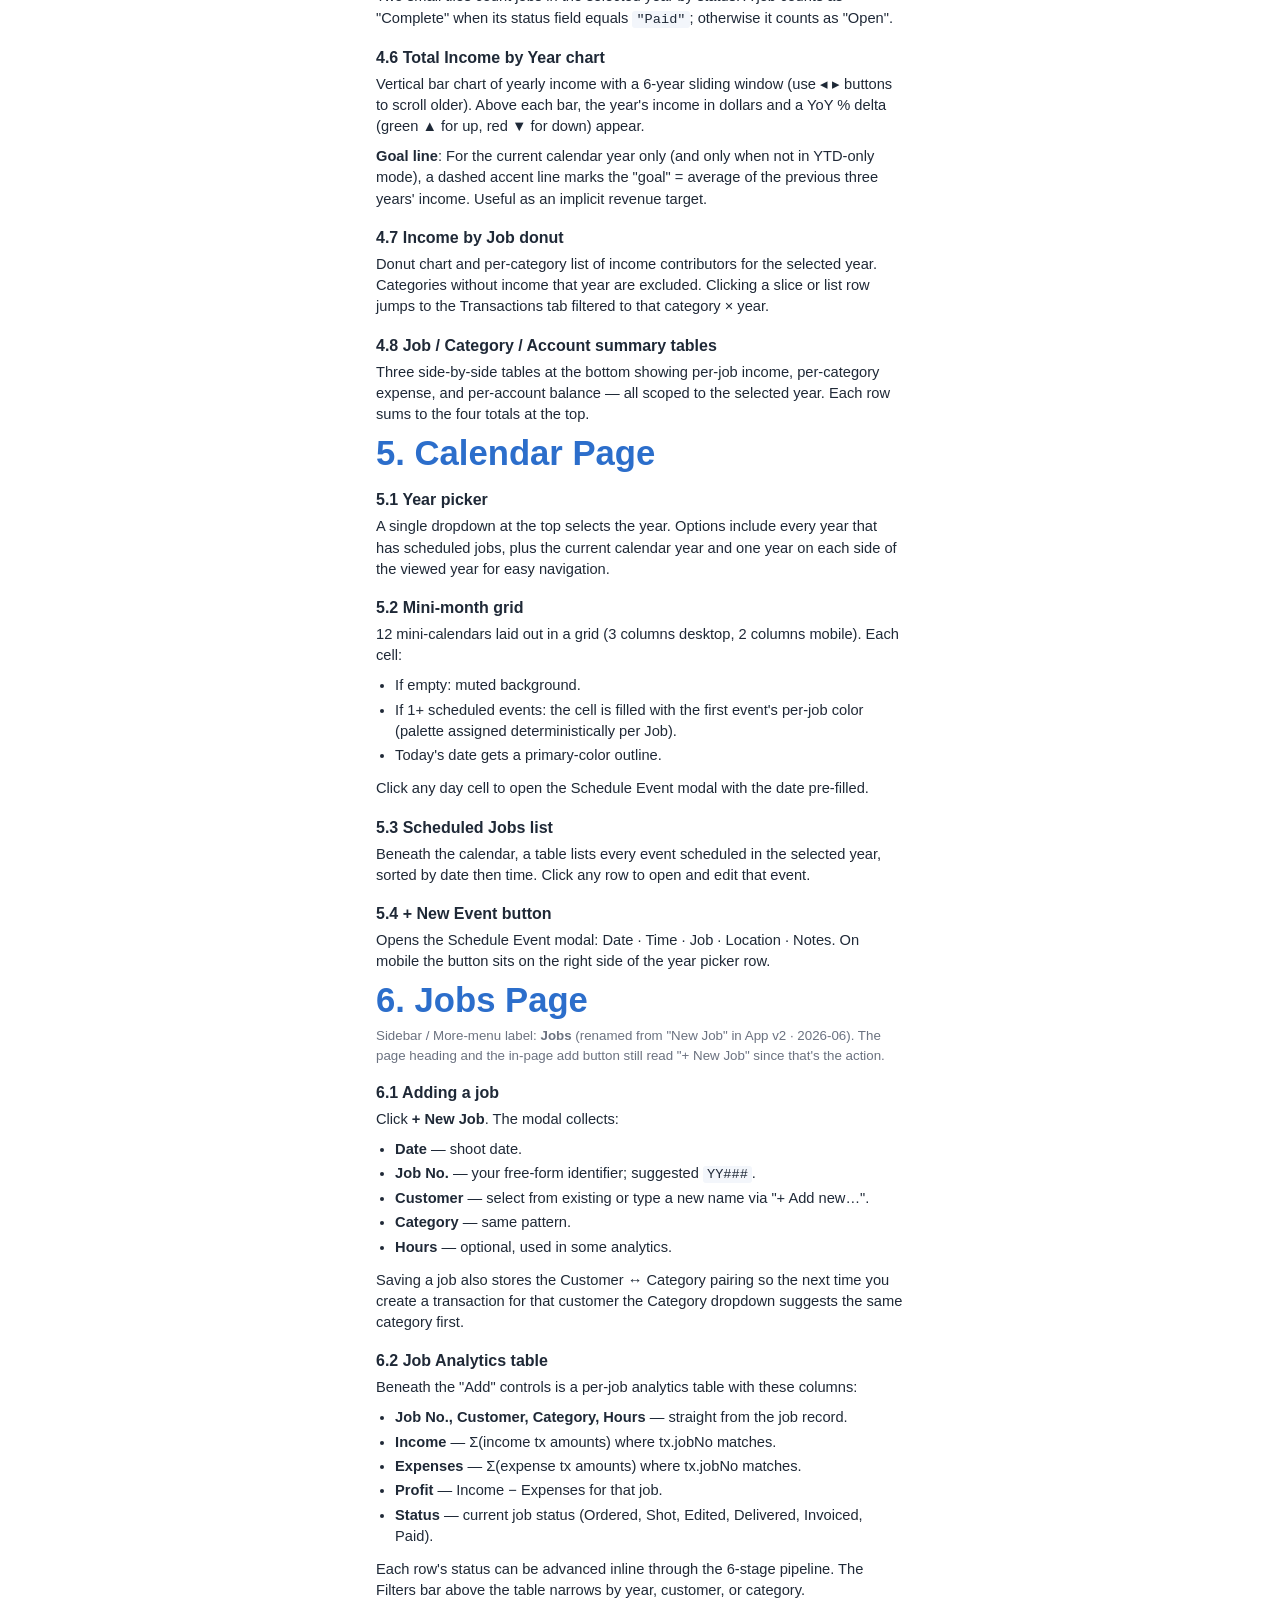
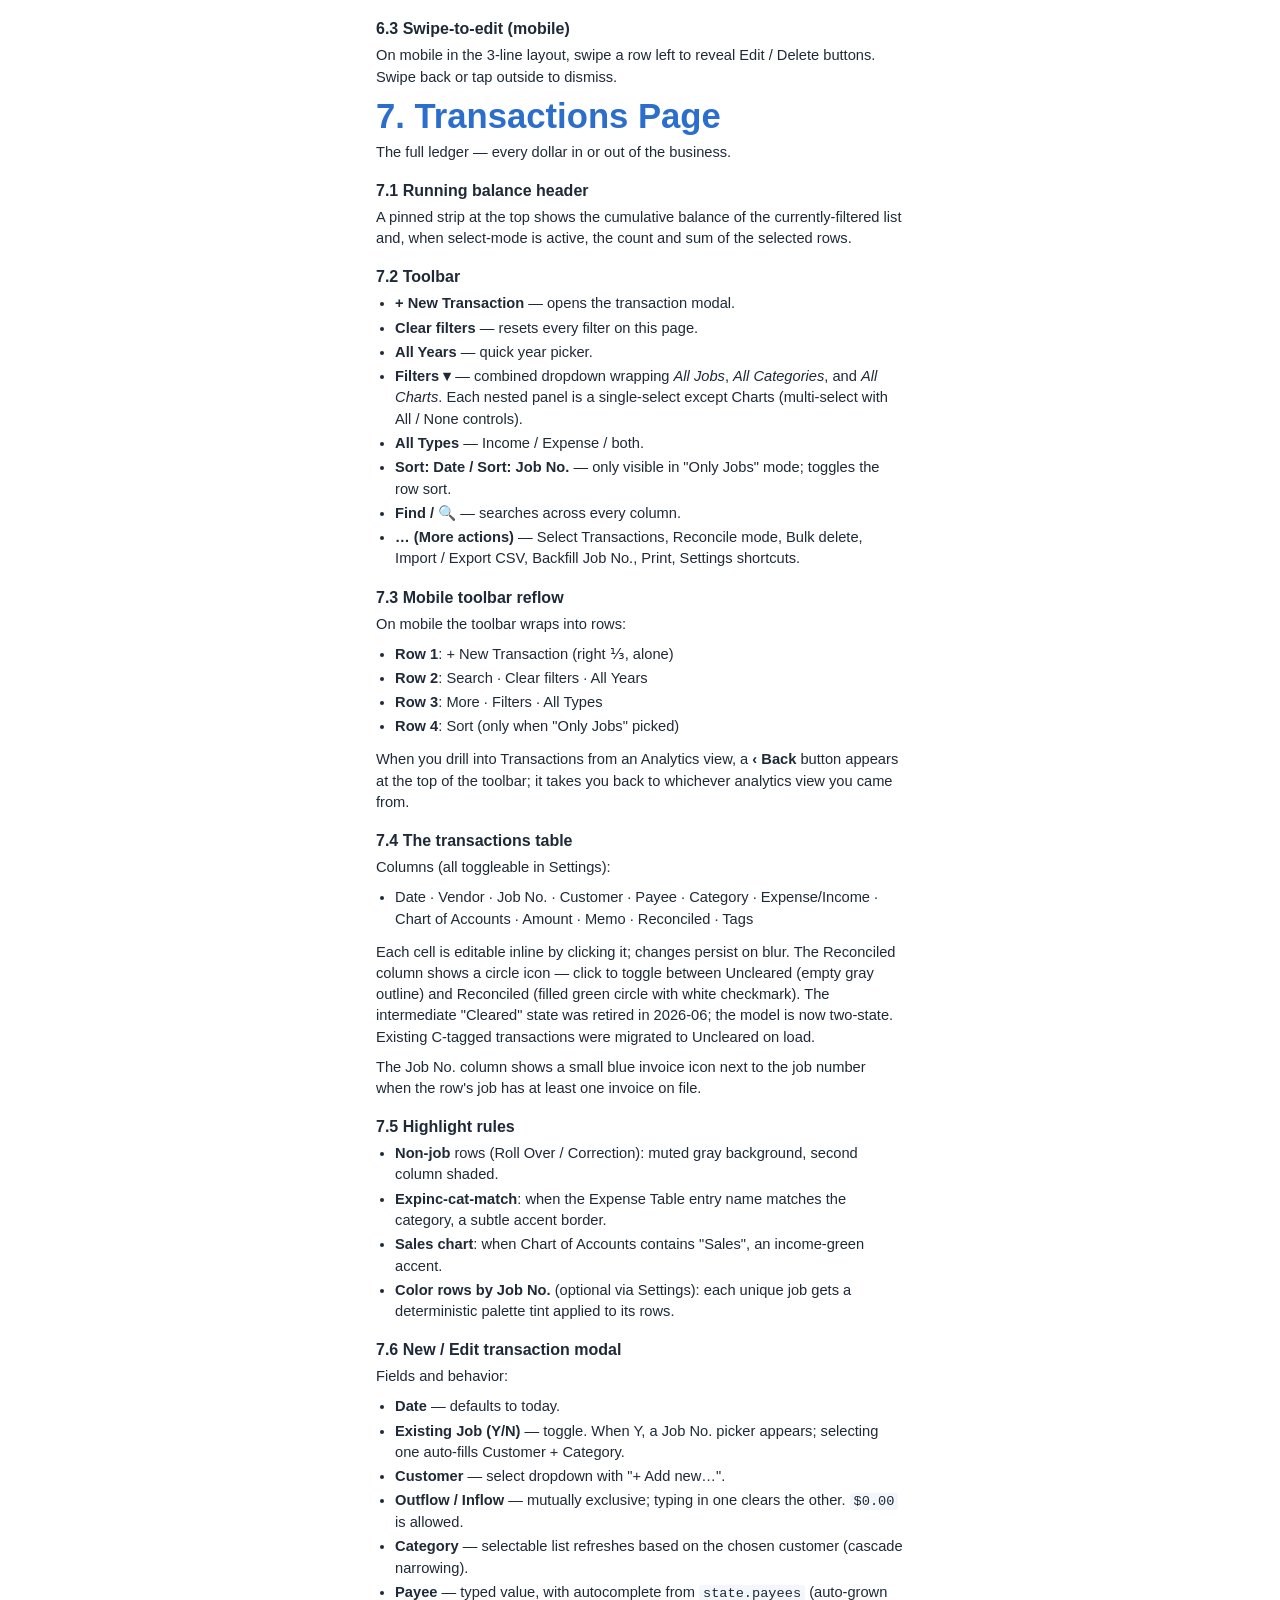
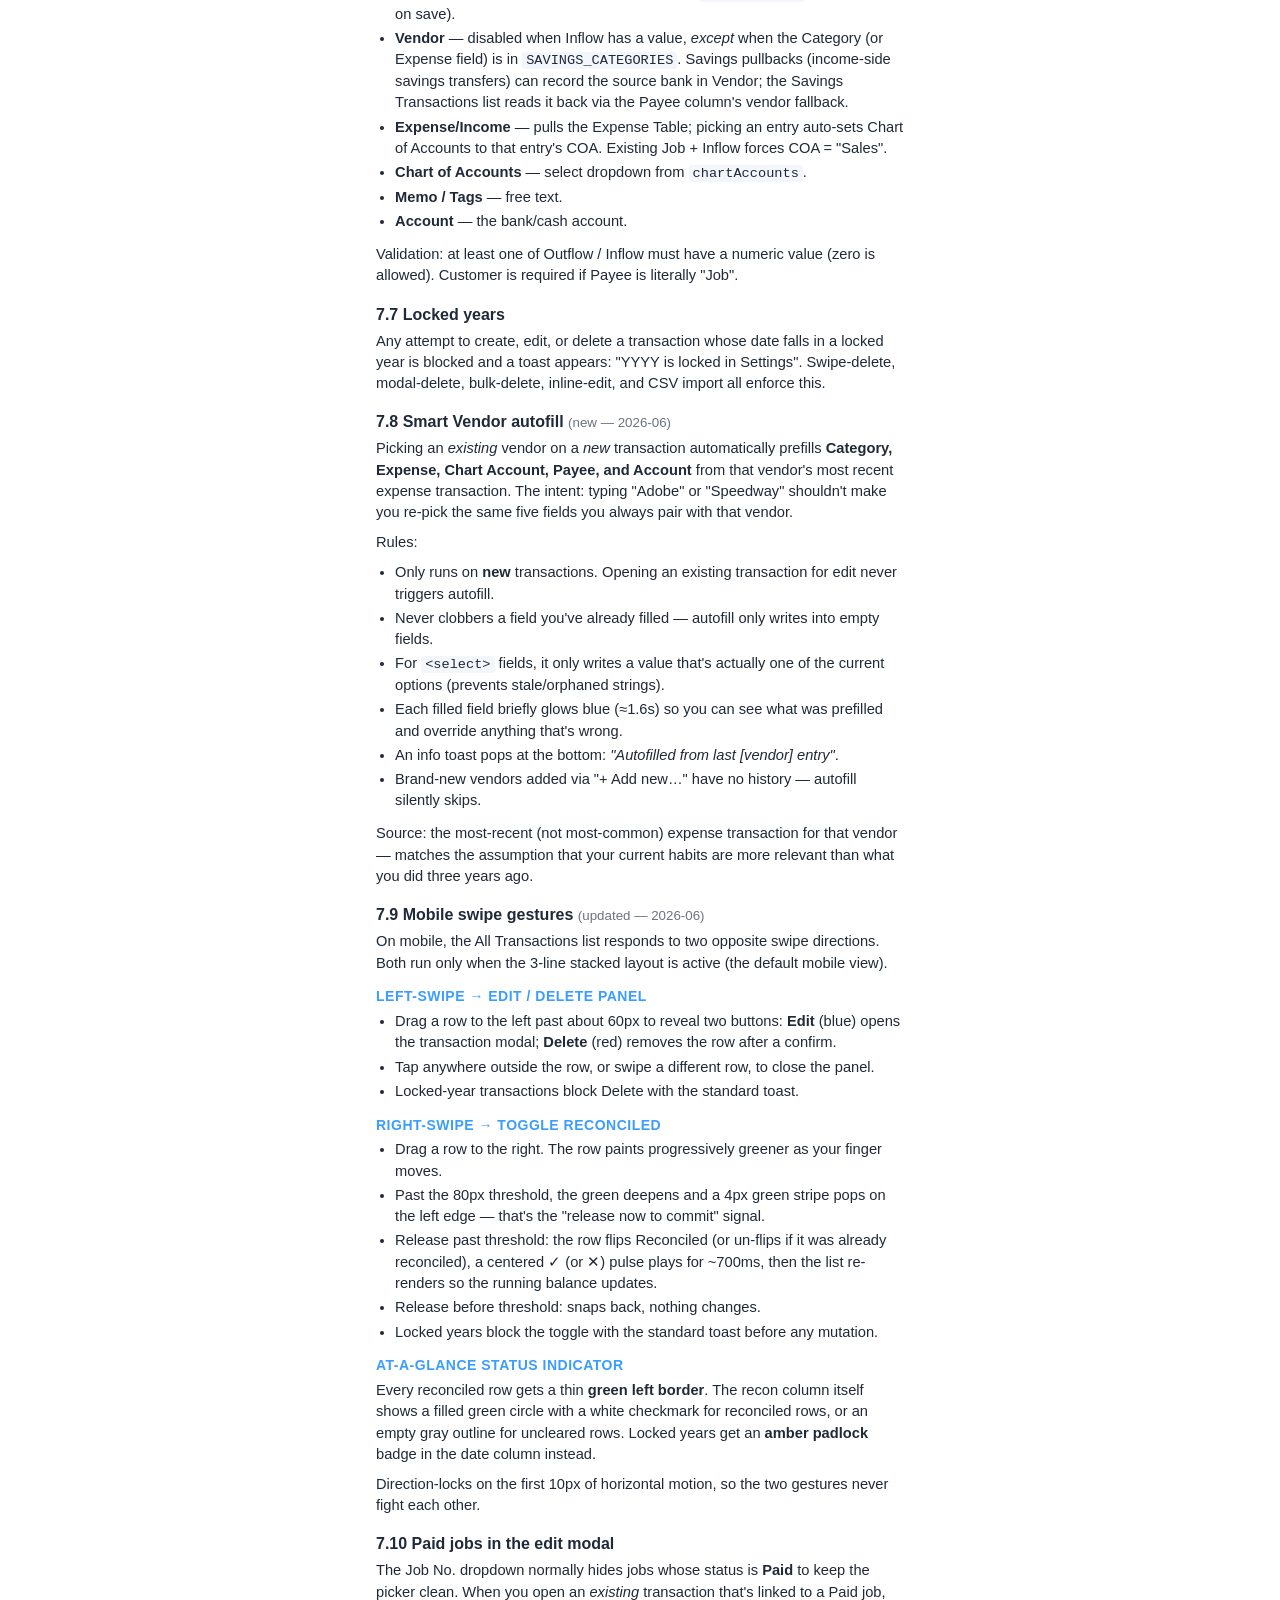
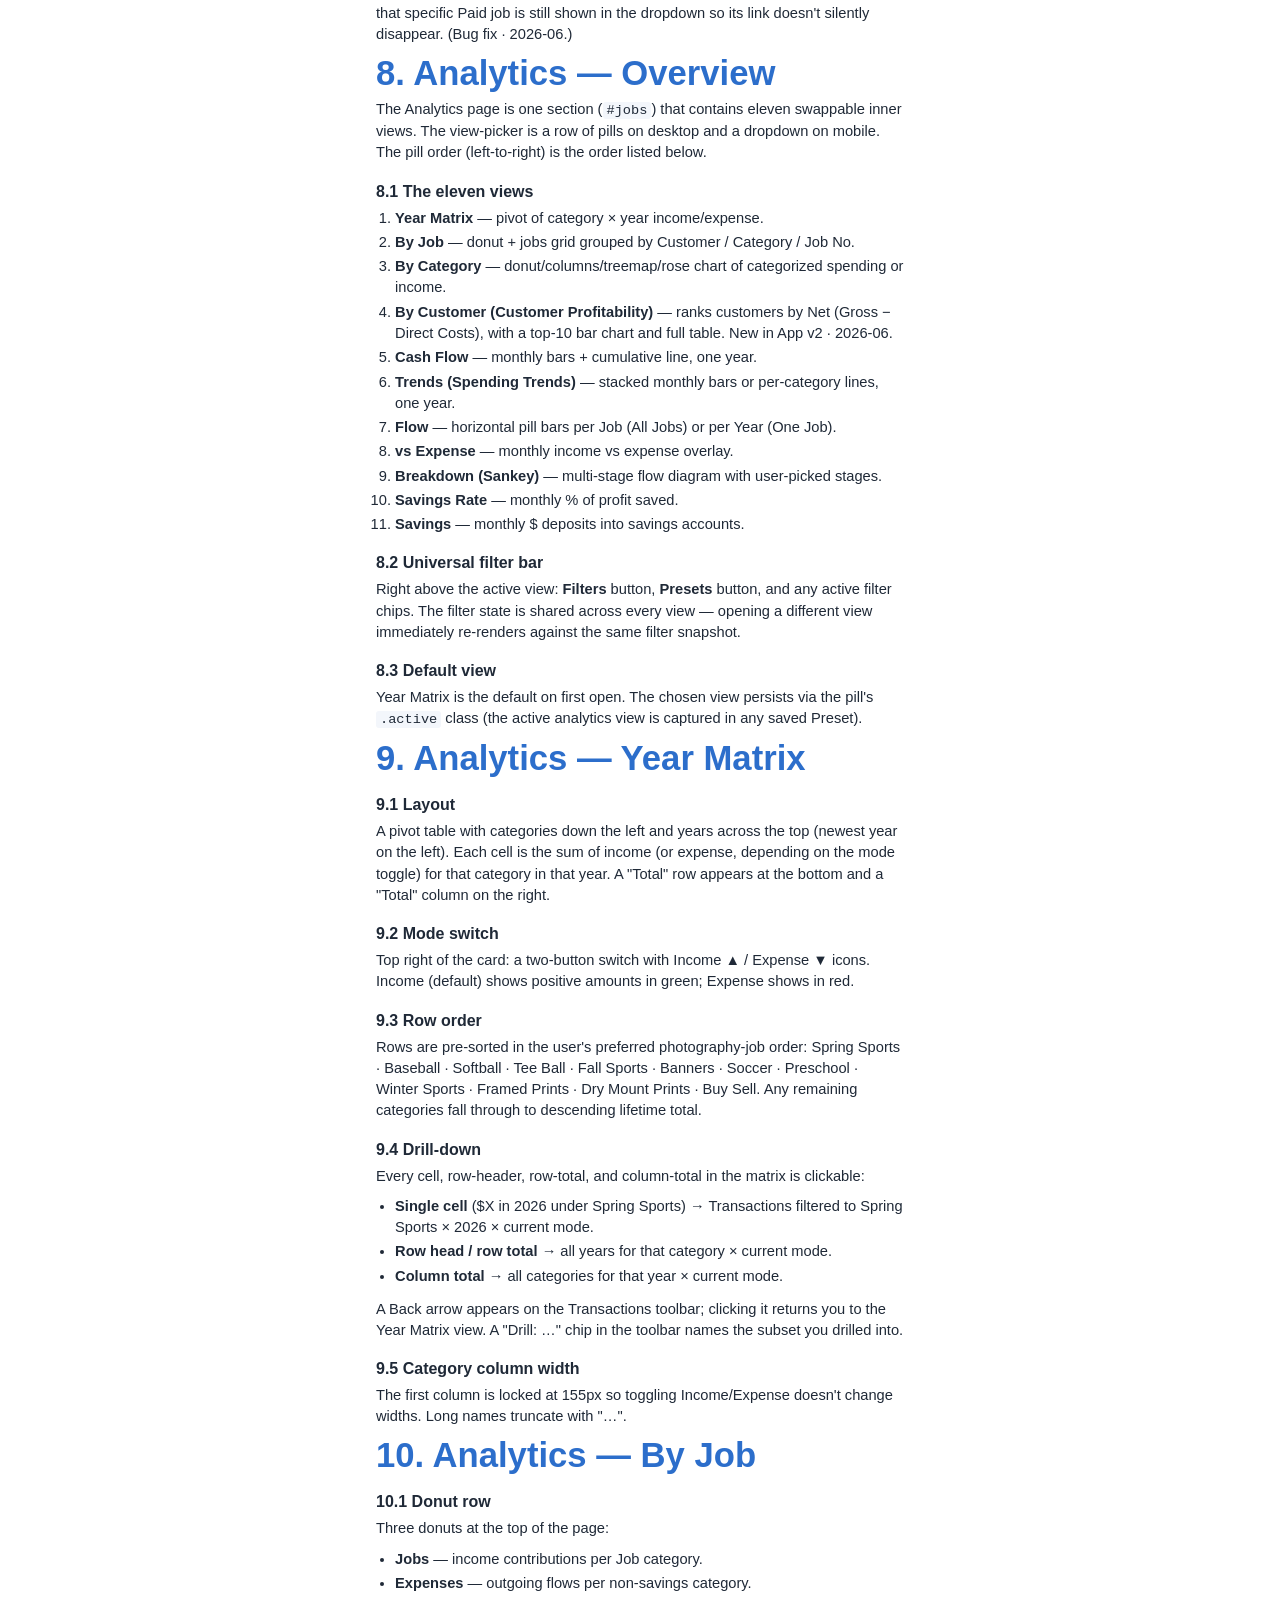
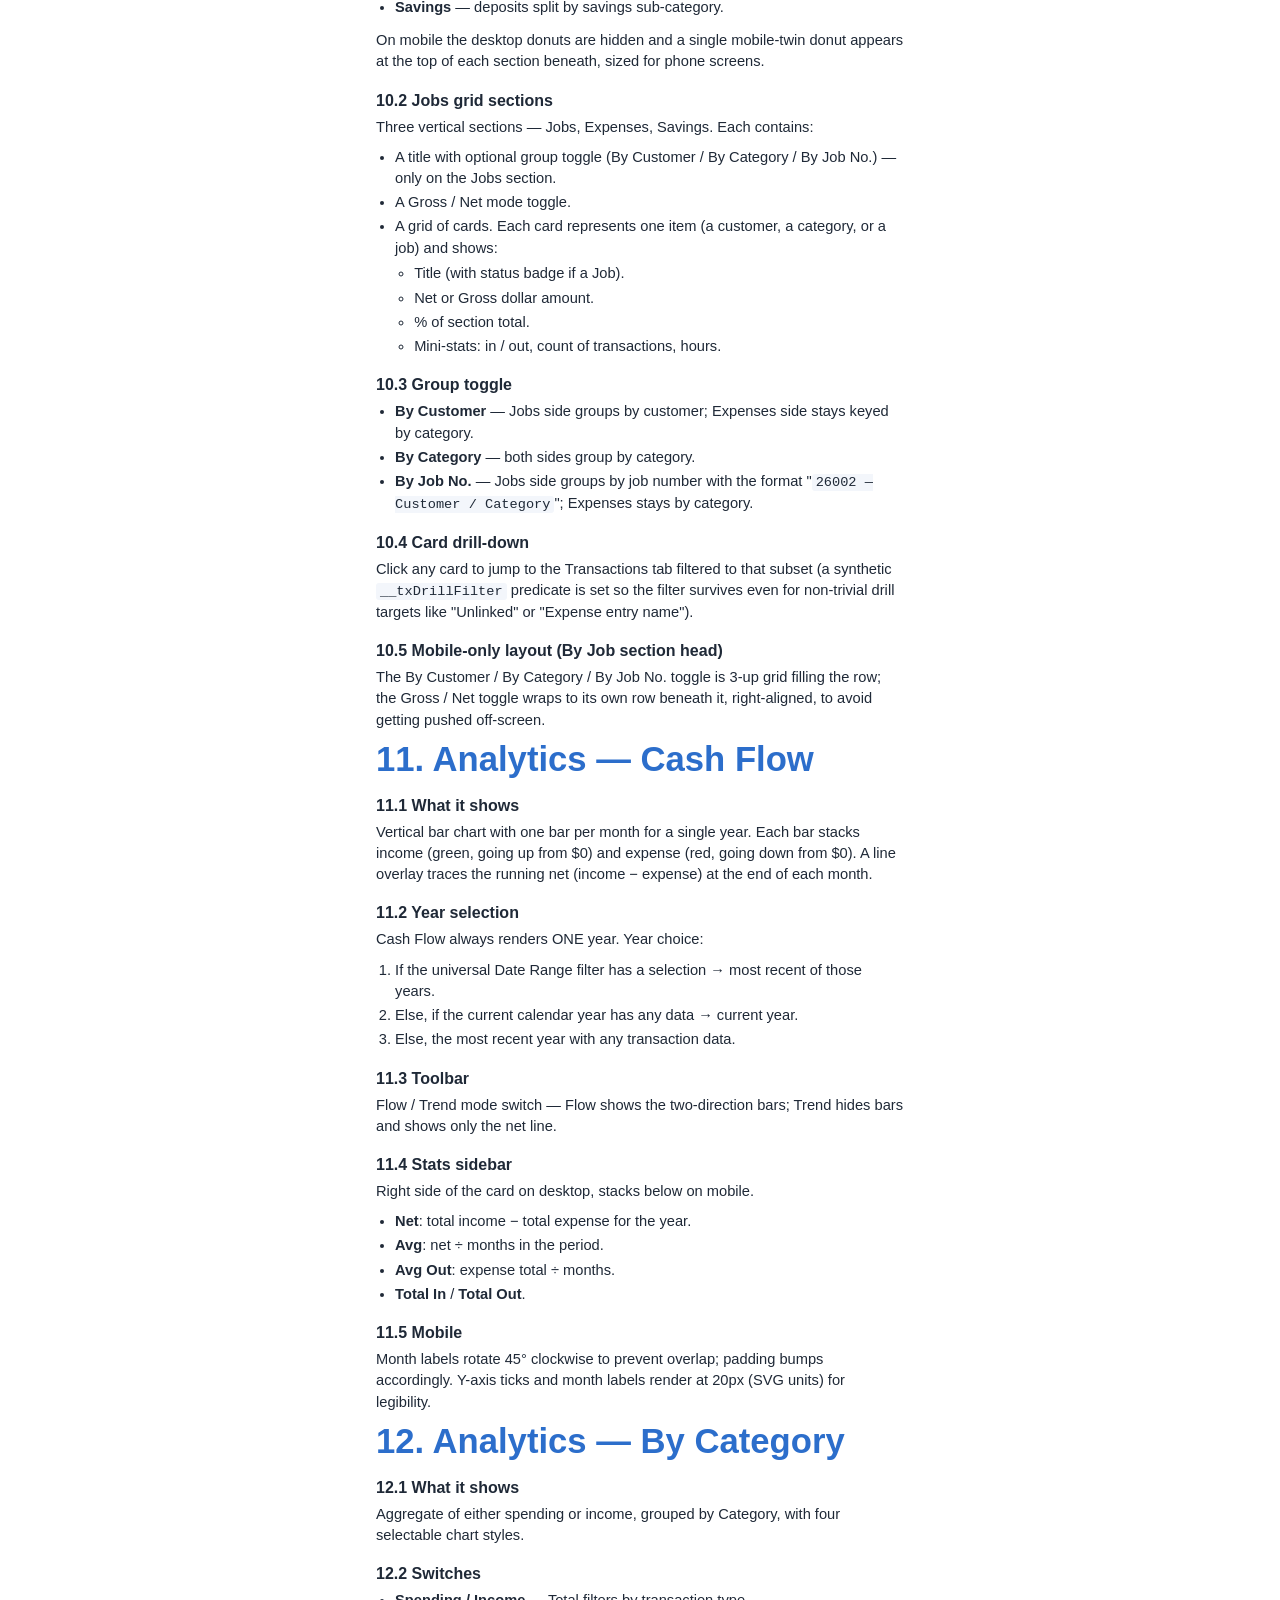
==== commit 55235094: "Manual: catch up with the rest of 2026-06 changes Updates accumulated since the last manual pass:  -" ====
--- a/manual.html
+++ b/manual.html
@@ -132,7 +132,7 @@
     across devices. No build step, no framework, no installation — open the
     URL and start working.
   </p>
-  <div class="version">Manual rev 2026-06 · App v2</div>
+  <div class="version">Manual rev 2026-06b · App v2</div>
 </div>
 
 <!-- ============== TOC ============== -->
@@ -351,7 +351,7 @@
       </tr>
       <tr>
         <td><code>SAVINGS_CATEGORIES</code></td>
-        <td>Wealthfront, CiT Bank (and any other categories you create that the Savings/Savings Rate views treat as deposits)</td>
+        <td>Wealthfront, CiT Bank, Huntington, Savings — any transaction (income OR expense) tagged with one of these as Category or Expense field is treated as a savings flow. Deposits add to net savings; income-side "pullbacks" subtract.</td>
         <td>Categories representing money you set aside. Excluded from job profit calculations.</td>
       </tr>
       <tr>
@@ -606,9 +606,11 @@
   </ul>
   <p>
     Each cell is editable inline by clicking it; changes persist on blur.
-    The Reconciled column shows a small lock icon — click to cycle through
-    Uncleared → Cleared (gray, partial outline) → Reconciled (filled
-    primary).
+    The Reconciled column shows a circle icon — click to toggle between
+    Uncleared (empty gray outline) and Reconciled (filled green circle
+    with white checkmark). The intermediate "Cleared" state was retired
+    in 2026-06; the model is now two-state. Existing C-tagged
+    transactions were migrated to Uncleared on load.
   </p>
   <p>
     The Job No. column shows a small blue invoice icon next to the job
@@ -632,7 +634,7 @@
     <li><strong>Outflow / Inflow</strong> — mutually exclusive; typing in one clears the other. <code>$0.00</code> is allowed.</li>
     <li><strong>Category</strong> — selectable list refreshes based on the chosen customer (cascade narrowing).</li>
     <li><strong>Payee</strong> — typed value, with autocomplete from <code>state.payees</code> (auto-grown on save).</li>
-    <li><strong>Vendor</strong> — disabled when Inflow has a value.</li>
+    <li><strong>Vendor</strong> — disabled when Inflow has a value, <em>except</em> when the Category (or Expense field) is in <code>SAVINGS_CATEGORIES</code>. Savings pullbacks (income-side savings transfers) can record the source bank in Vendor; the Savings Transactions list reads it back via the Payee column's vendor fallback.</li>
     <li><strong>Expense/Income</strong> — pulls the Expense Table; picking an entry auto-sets Chart of Accounts to that entry's COA. Existing Job + Inflow forces COA = "Sales".</li>
     <li><strong>Chart of Accounts</strong> — select dropdown from <code>chartAccounts</code>.</li>
     <li><strong>Memo / Tags</strong> — free text.</li>
@@ -696,10 +698,11 @@
   </ul>
   <h4>At-a-glance status indicator</h4>
   <p>
-    Every reconciled row gets a thin <strong>green left border</strong>;
-    rows in the intermediate Cleared state get an <strong>amber left
-    border</strong>. Visible whether you swiped to reconcile or used the
-    dot in the recon column.
+    Every reconciled row gets a thin <strong>green left border</strong>.
+    The recon column itself shows a filled green circle with a white
+    checkmark for reconciled rows, or an empty gray outline for
+    uncleared rows. Locked years get an <strong>amber padlock</strong>
+    badge in the date column instead.
   </p>
   <p>
     Direction-locks on the first 10px of horizontal motion, so the two
@@ -1244,7 +1247,7 @@
     <li><strong>Year</strong>: "Savings — YYYY" (same one-year rule as other views).</li>
     <li><strong>Total</strong>: sum of all monthly deposits, green if positive, red if net withdrawal.</li>
     <li><strong>YoY chip</strong>: ▲ or ▼ with % change vs prior year (hidden if prior year was 0).</li>
-    <li><strong>Subtitle</strong>: "Monthly deposits into Wealthfront / CiT Bank".</li>
+    <li><strong>Subtitle</strong>: "Monthly deposits into Savings". Hover for the full list of categories counted (Wealthfront · CiT Bank · Huntington · Savings).</li>
     <li><strong>Goal bar</strong>: progress toward <code>state.savingsGoal</code>. Caption shows "$X of $goal · $Y to go" or "Goal met · $X over". Hidden if no goal set.</li>
   </ul>
 
@@ -1540,6 +1543,7 @@
     <li><strong>Profit &amp; Loss</strong> — standard P&amp;L statement.</li>
     <li><strong>Schedule C</strong> — IRS-form-style export for tax filing.</li>
     <li><strong>Year-End Summary</strong> — single-page accountant snapshot for one calendar year (new · 2026-06). Seven big-number tiles at the top (Gross Income · Job Expenses · COGS · Total Expenses · Net Profit · Total Savings · Savings Rate), a mileage section (per-vehicle if multiple), Income by Job category (with job counts), Job Expenses by job category, CoGS by category, and Other (non-job, non-CoGS) Expenses by category. Savings Rate uses the same <em>Profit Base</em> denominator as the Savings Rate analytics view (Savings ÷ (Gross − JobExp − COGS) × 100). Year picker; Print / PDF prints to one or two pages of letter paper.</li>
+    <li><strong>Lifetime Summary</strong> — two-page landscape retrospective covering every year of bookkeeping (new · 2026-06). Page 1: seven lifetime tiles (Gross · JobExp · CoGS · Total Exp · Net · Savings · Lifetime Savings Rate), mini-stats row (years in business · jobs · transactions · miles), Net Profit by Year horizontal bars, and a Year-by-Year table (Year · Jobs · Gross · JobExp · CoGS · Other · Net · Savings · Sav Rate). Page 2: Top 10 Customers by Lifetime Net, Income by Job Category, CoGS by Category, and Other Expenses by Category. Uses the same Chart-Account-first CoGS detection as Year-End. Print/PDF auto-switches to landscape orientation just for this report.</li>
   </ol>
 
   <h3 style="margin-top:1em">23.4 Global Search (Cmd/Ctrl+K) <span class="muted" style="font-size:10pt; font-weight:400;">(new · 2026-06)</span></h3>
@@ -1696,6 +1700,43 @@
   <p>
     Opens this document (<code>manual.html</code>) in a new tab.
   </p>
+
+  <h3>24.X Snapshot History <span class="muted" style="font-size:10pt; font-weight:400;">(new · 2026-06)</span></h3>
+  <p>
+    Cloud-stored copies of your entire data state, restorable at any
+    time. Designed as a safety net for "I imported wrong" / "I deleted
+    the wrong year" / "something looks off after that bulk edit"
+    scenarios.
+  </p>
+  <p>How snapshots get taken:</p>
+  <ul>
+    <li><strong>Auto</strong> — fired after each successful cloud sync push, throttled to one per hour. Tagged with source = <code>auto</code>.</li>
+    <li><strong>Manual</strong> — the "Snapshot Now" button in this panel. Ignores the throttle. Tagged <code>manual</code>.</li>
+    <li><strong>Pre-Restore</strong> — automatically taken right before any restore replaces current state. Always gives you one snapshot back to where you were. Tagged <code>pre-restore</code>.</li>
+  </ul>
+  <p>
+    Retention: up to 30 snapshots per user; the client prunes anything
+    older after each insert. Storage cost ≈ 21MB at the cap.
+  </p>
+  <p>Restore flow:</p>
+  <ol>
+    <li>Click <strong>Restore</strong> on any snapshot row.</li>
+    <li>Confirm — the app auto-takes a Pre-Restore snapshot of current state first.</li>
+    <li>The target snapshot's state replaces current state and persists to local + cloud.</li>
+    <li>The app re-renders the dashboard and transactions list so the restored data is immediately visible.</li>
+  </ol>
+  <p>
+    The panel auto-loads the list when the Settings tab opens. Each row
+    shows a color-coded source pill (blue auto / green manual / amber
+    pre-restore), the relative time ("Today 9:04 PM" or full date), and
+    Restore / Delete buttons. Full timestamp is on hover.
+  </p>
+  <div class="tip">
+    <strong>Storage:</strong> snapshots live in the Supabase table
+    <code>app_state_snapshots_v2</code>. The schema is in
+    <code>supabase-setup.sql</code> at the project root — needs to be
+    run once via the Supabase SQL Editor before the feature works.
+  </div>
 </section>
 
 <!-- ============== 25. LOCKED YEARS ============== -->
@@ -1802,7 +1843,7 @@
   <h3>27.2 Swipe gestures</h3>
   <ul>
     <li><strong>Swipe left</strong> on a transaction row (mobile, 3-line layout) → reveals Edit / Delete buttons.</li>
-    <li><strong>Swipe right</strong> on a transaction row → toggle Reconciled. Progressive green tint as you drag; release past the 80px threshold to commit; ✓ pulse confirms. Reconciled rows keep a green left-border; Cleared rows an amber left-border. (New · 2026-06 — full details in §7.9.)</li>
+    <li><strong>Swipe right</strong> on a transaction row → toggle Reconciled. Progressive green tint as you drag; release past the 80px threshold to commit; ✓ pulse confirms. Reconciled rows keep a green left-border. The recon column itself shows a green check-circle when reconciled, empty outline when not. Two-state model (Cleared retired 2026-06). Full details in §7.9.</li>
     <li><strong>Swipe left</strong> on a mileage trip row → reveals Edit / Delete.</li>
     <li><strong>Swipe left</strong> on a job row (mobile, 3-line layout) → reveals Edit / Delete.</li>
     <li><strong>Pinch</strong> two fingers on the Breakdown Sankey → zoom 0.5×–4× anchored to pinch midpoint.</li>
